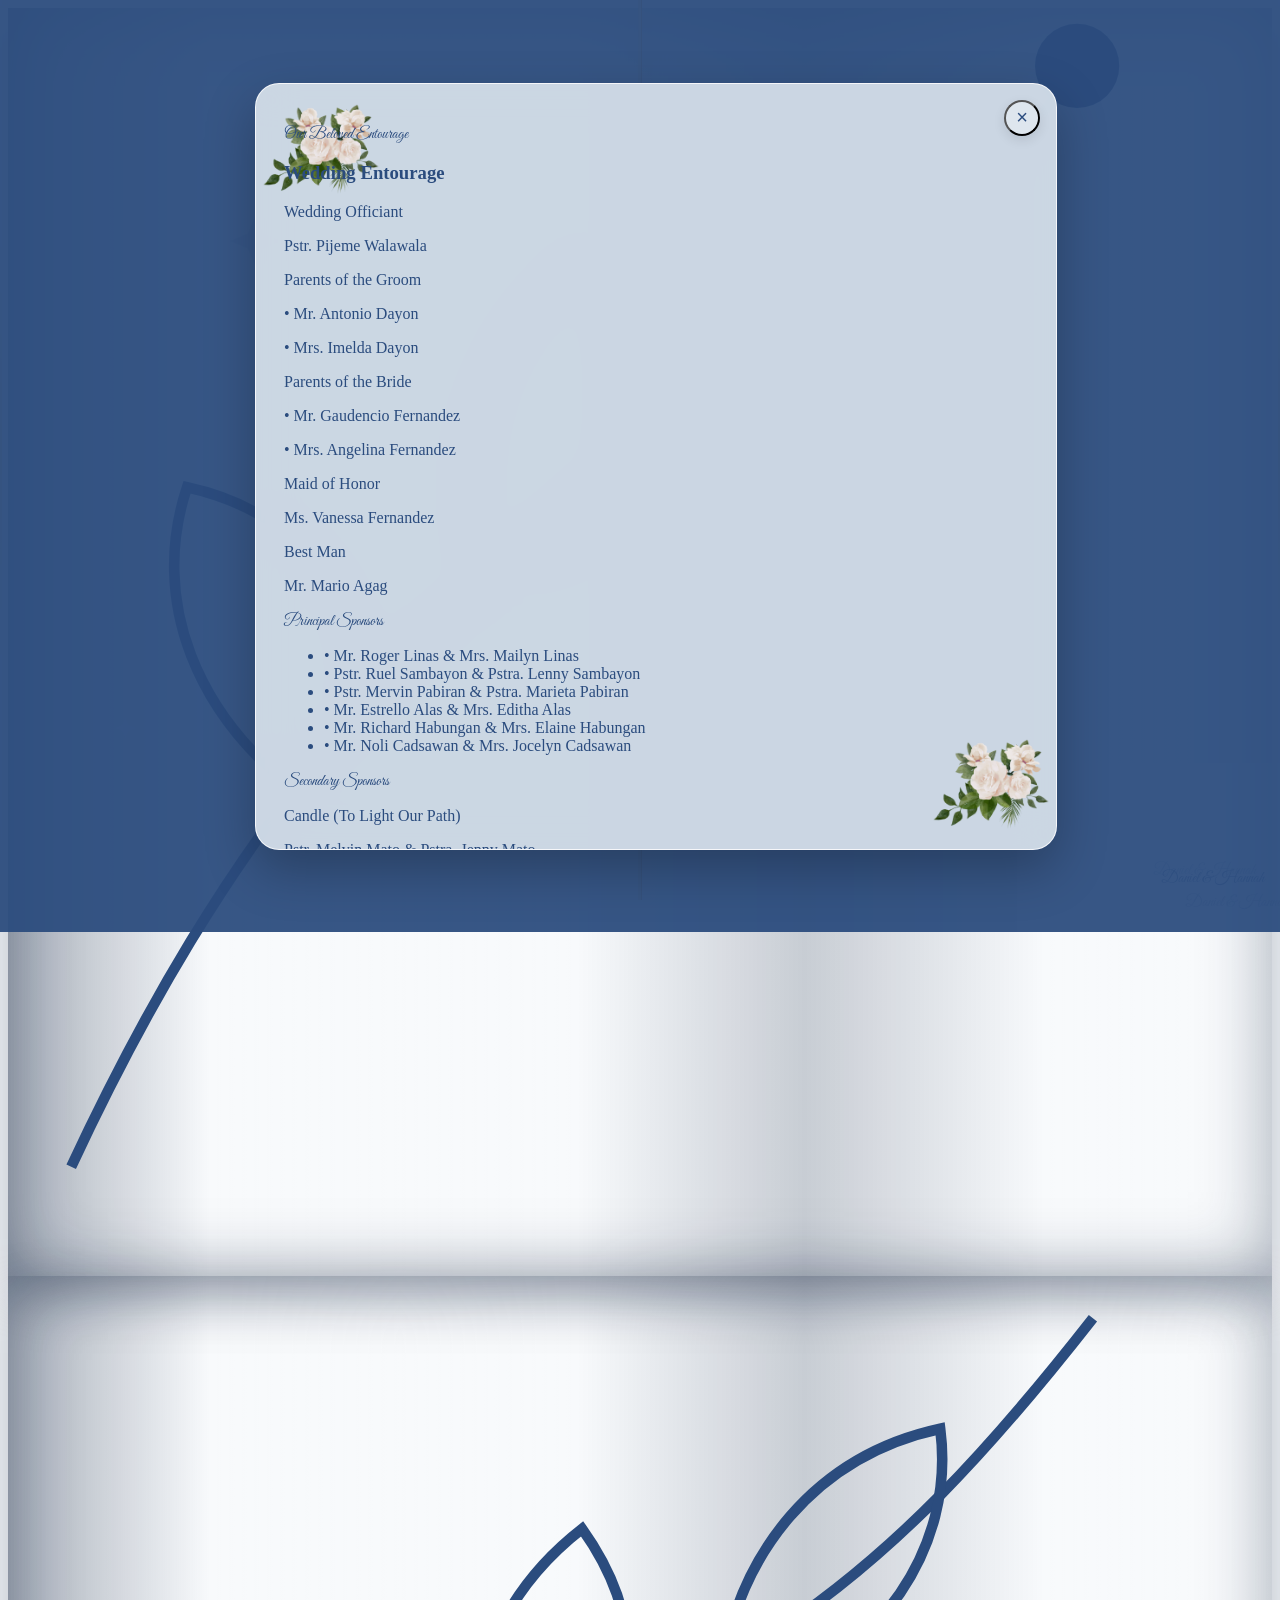
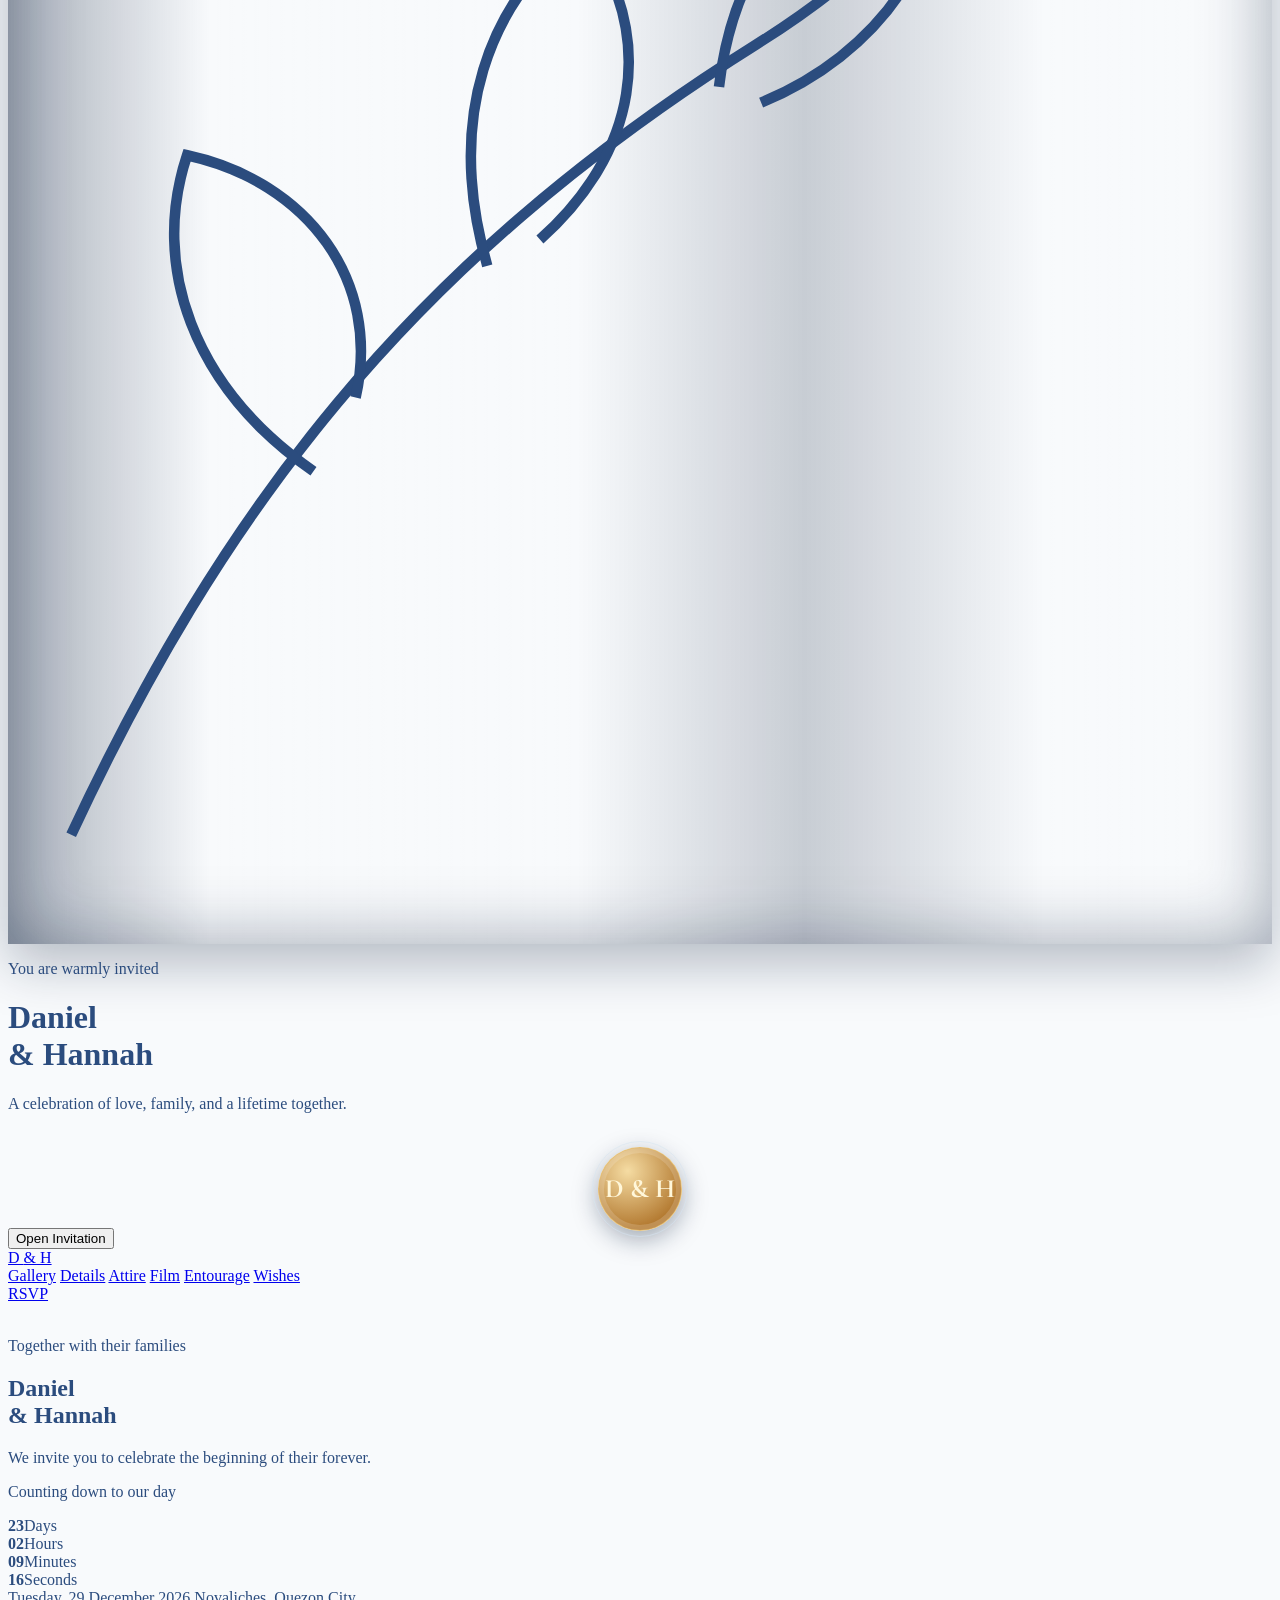
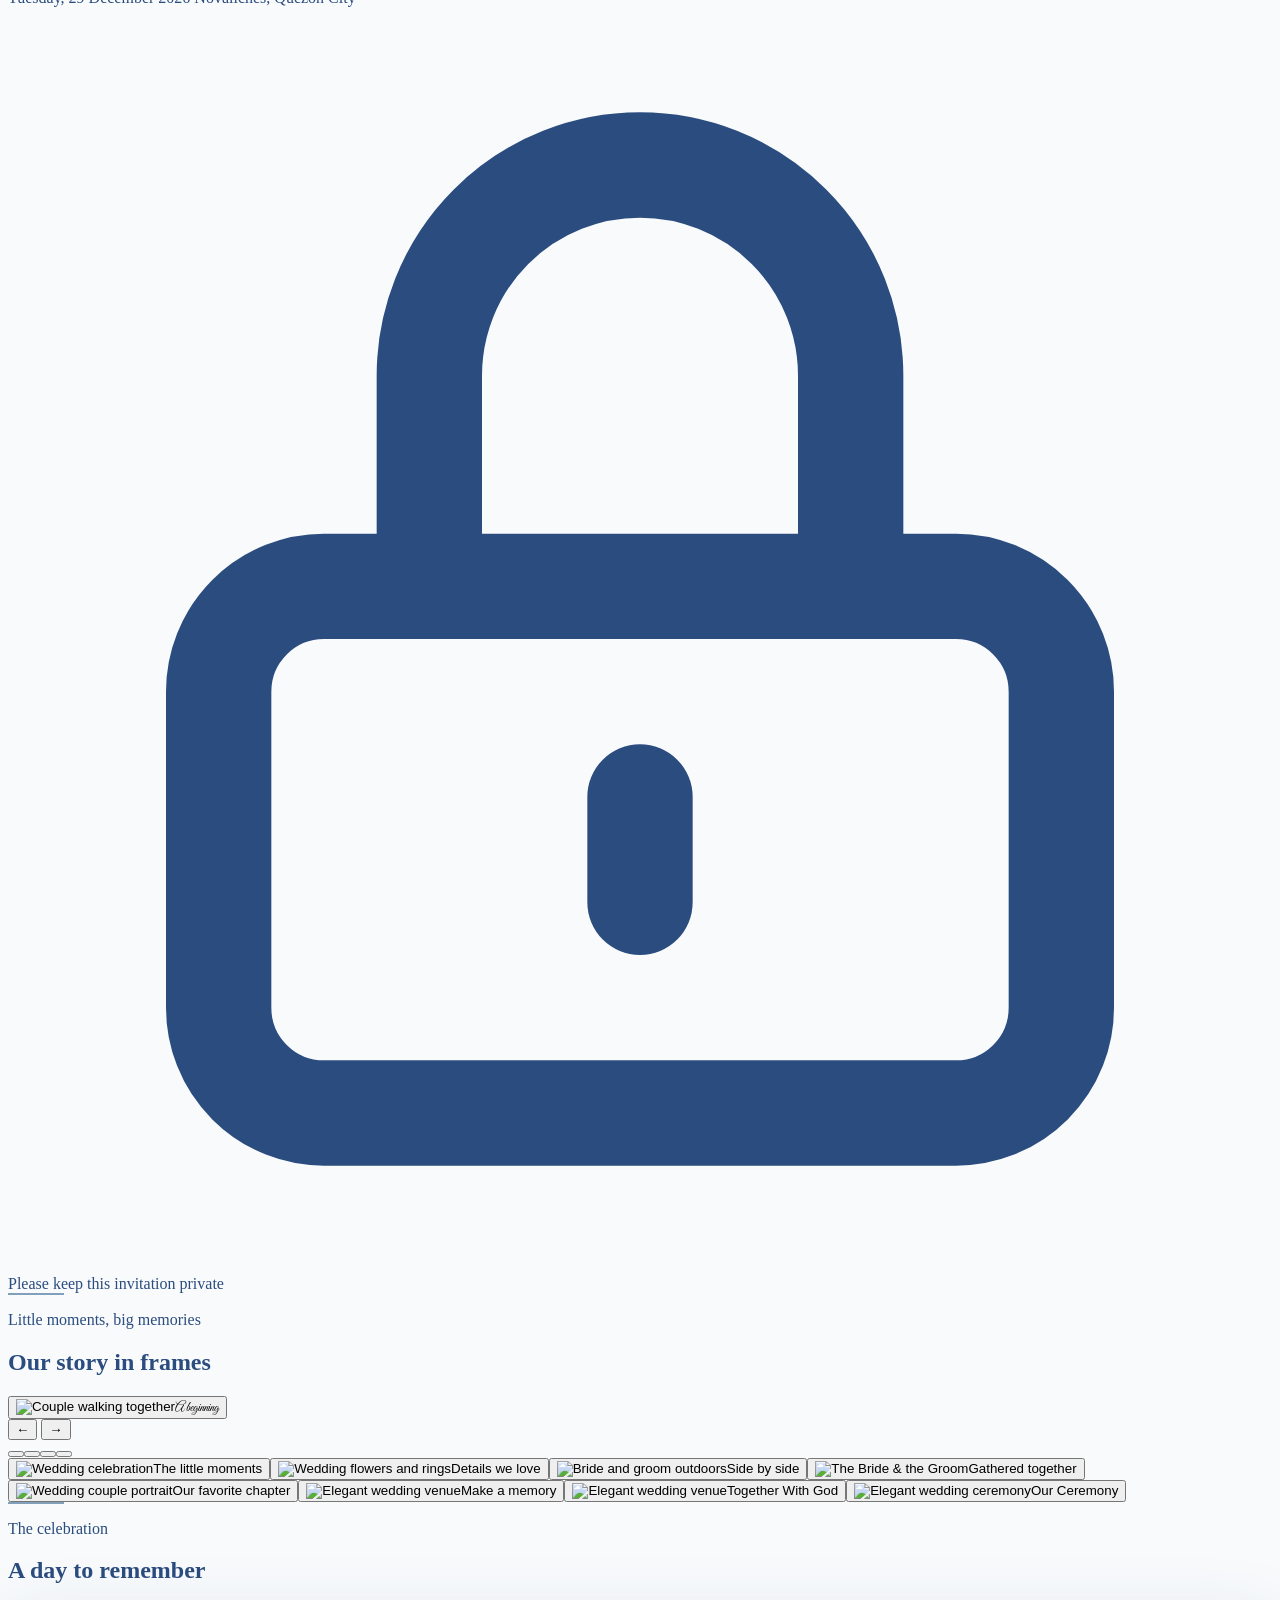
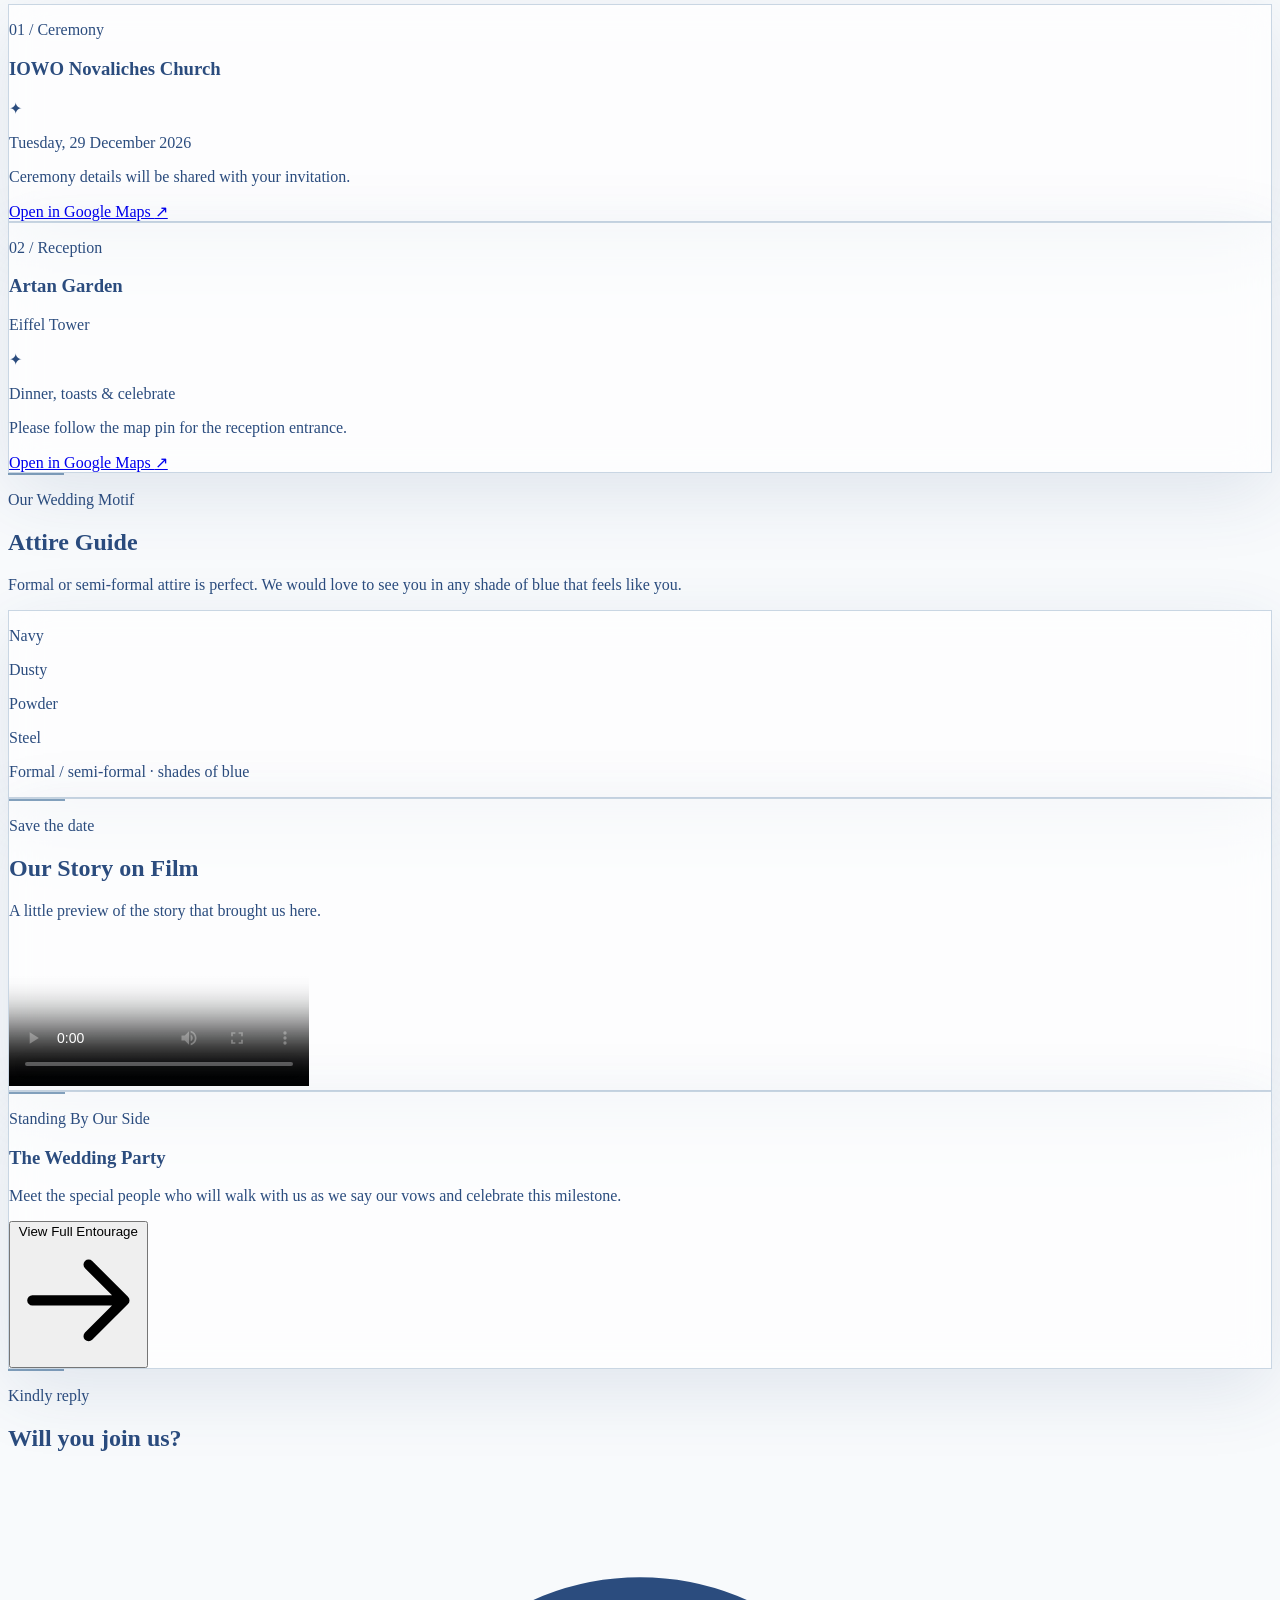
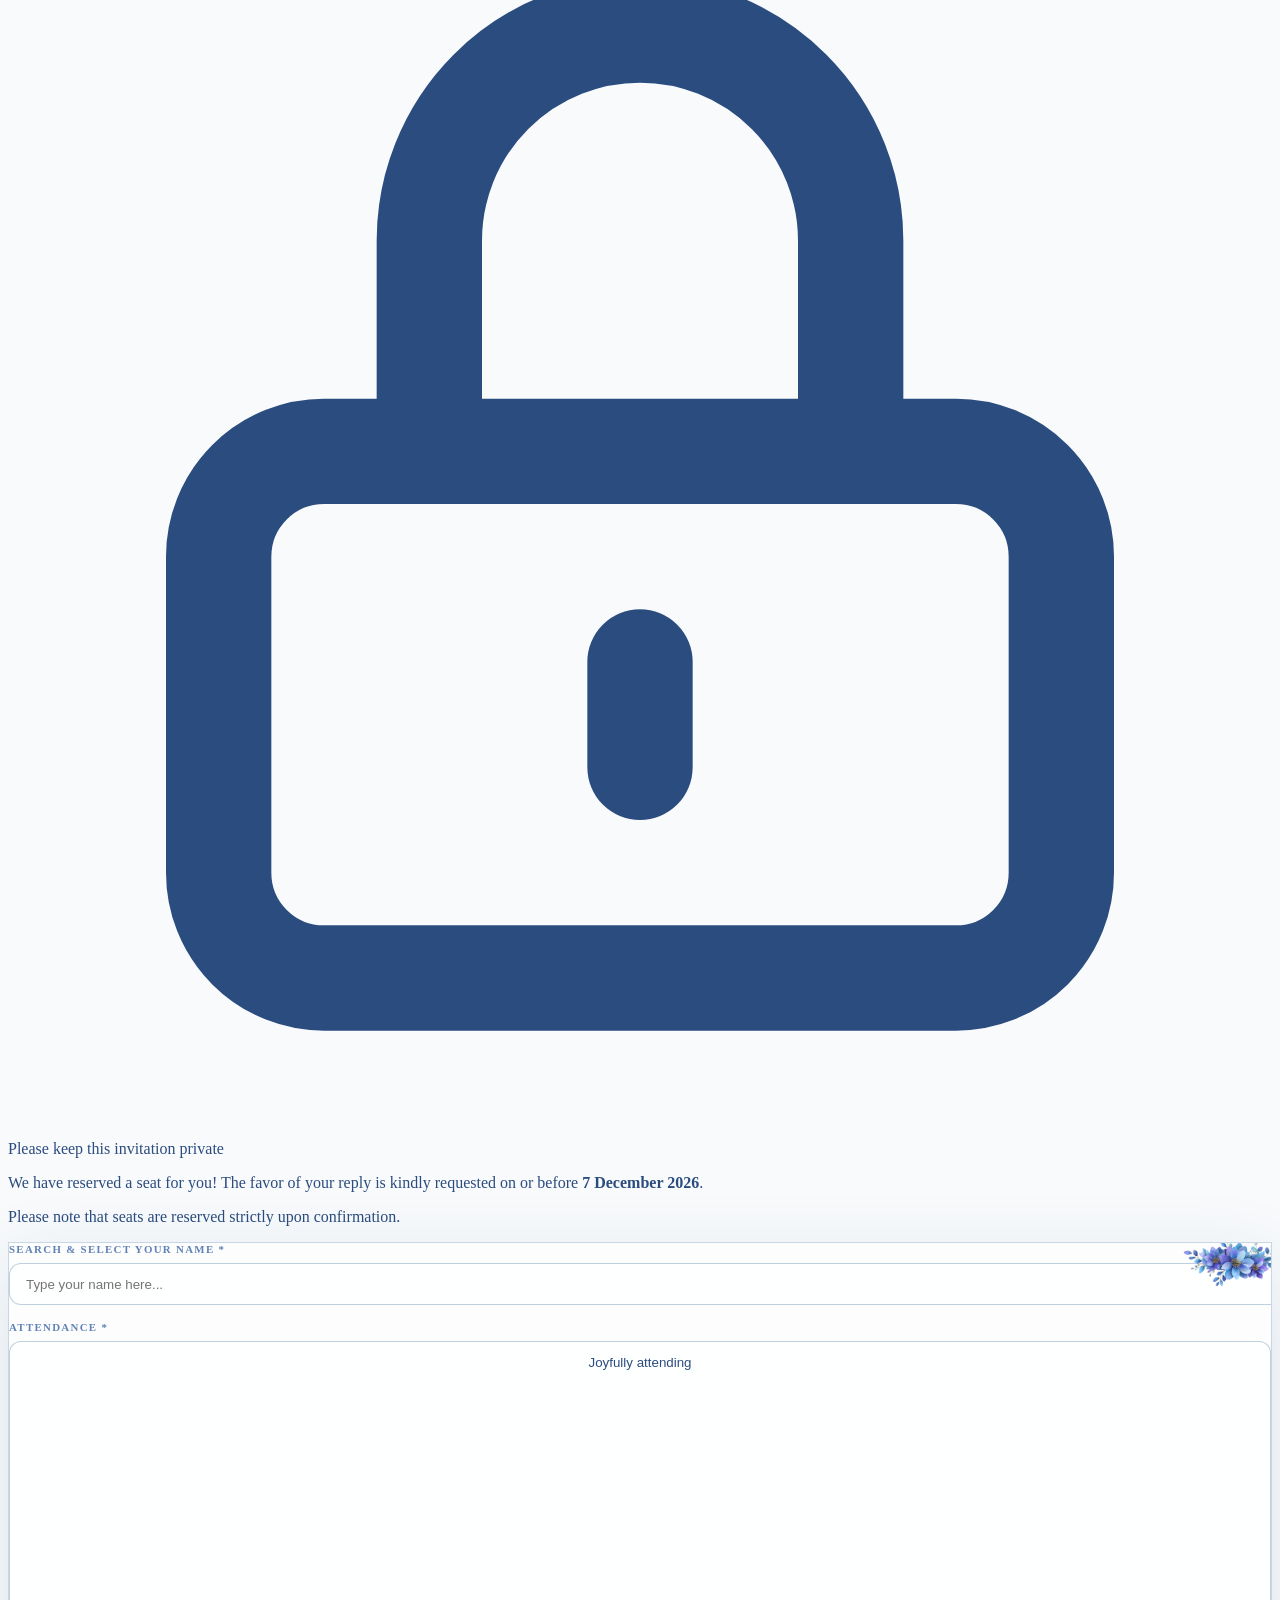
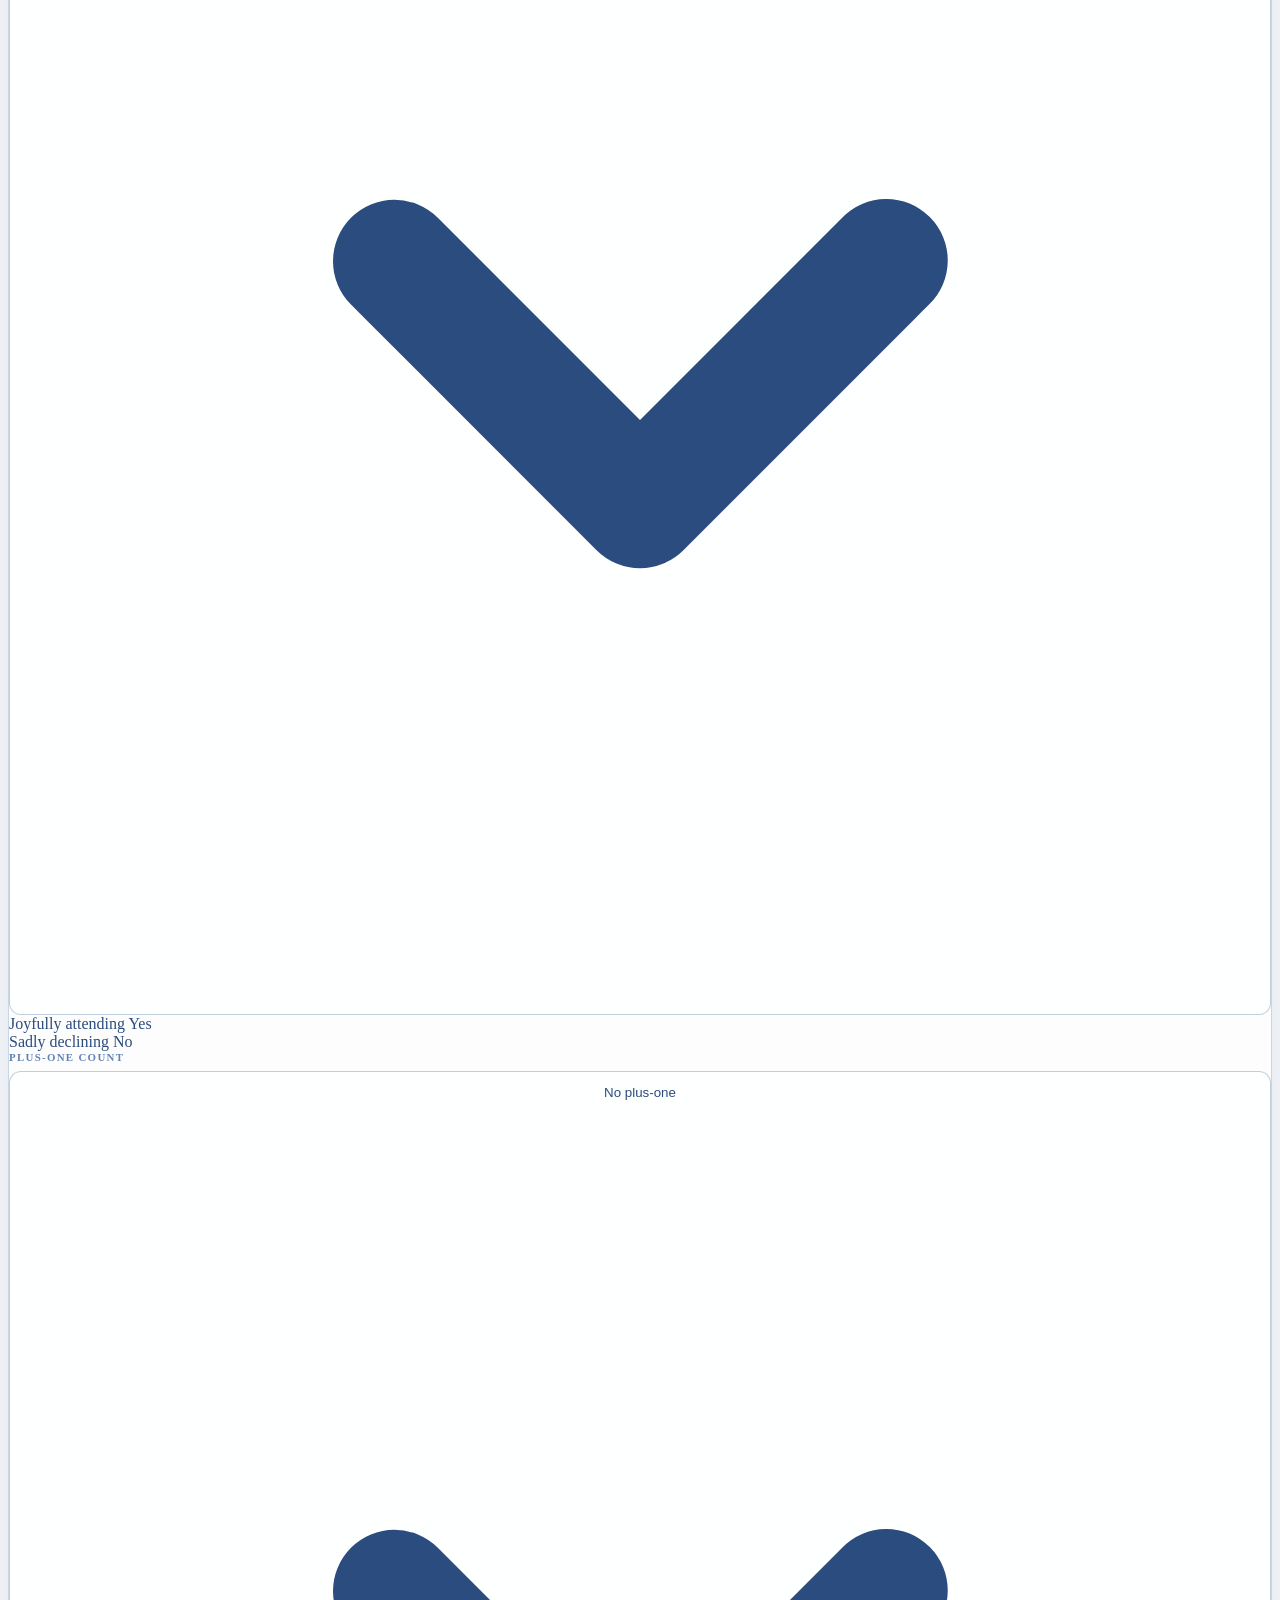
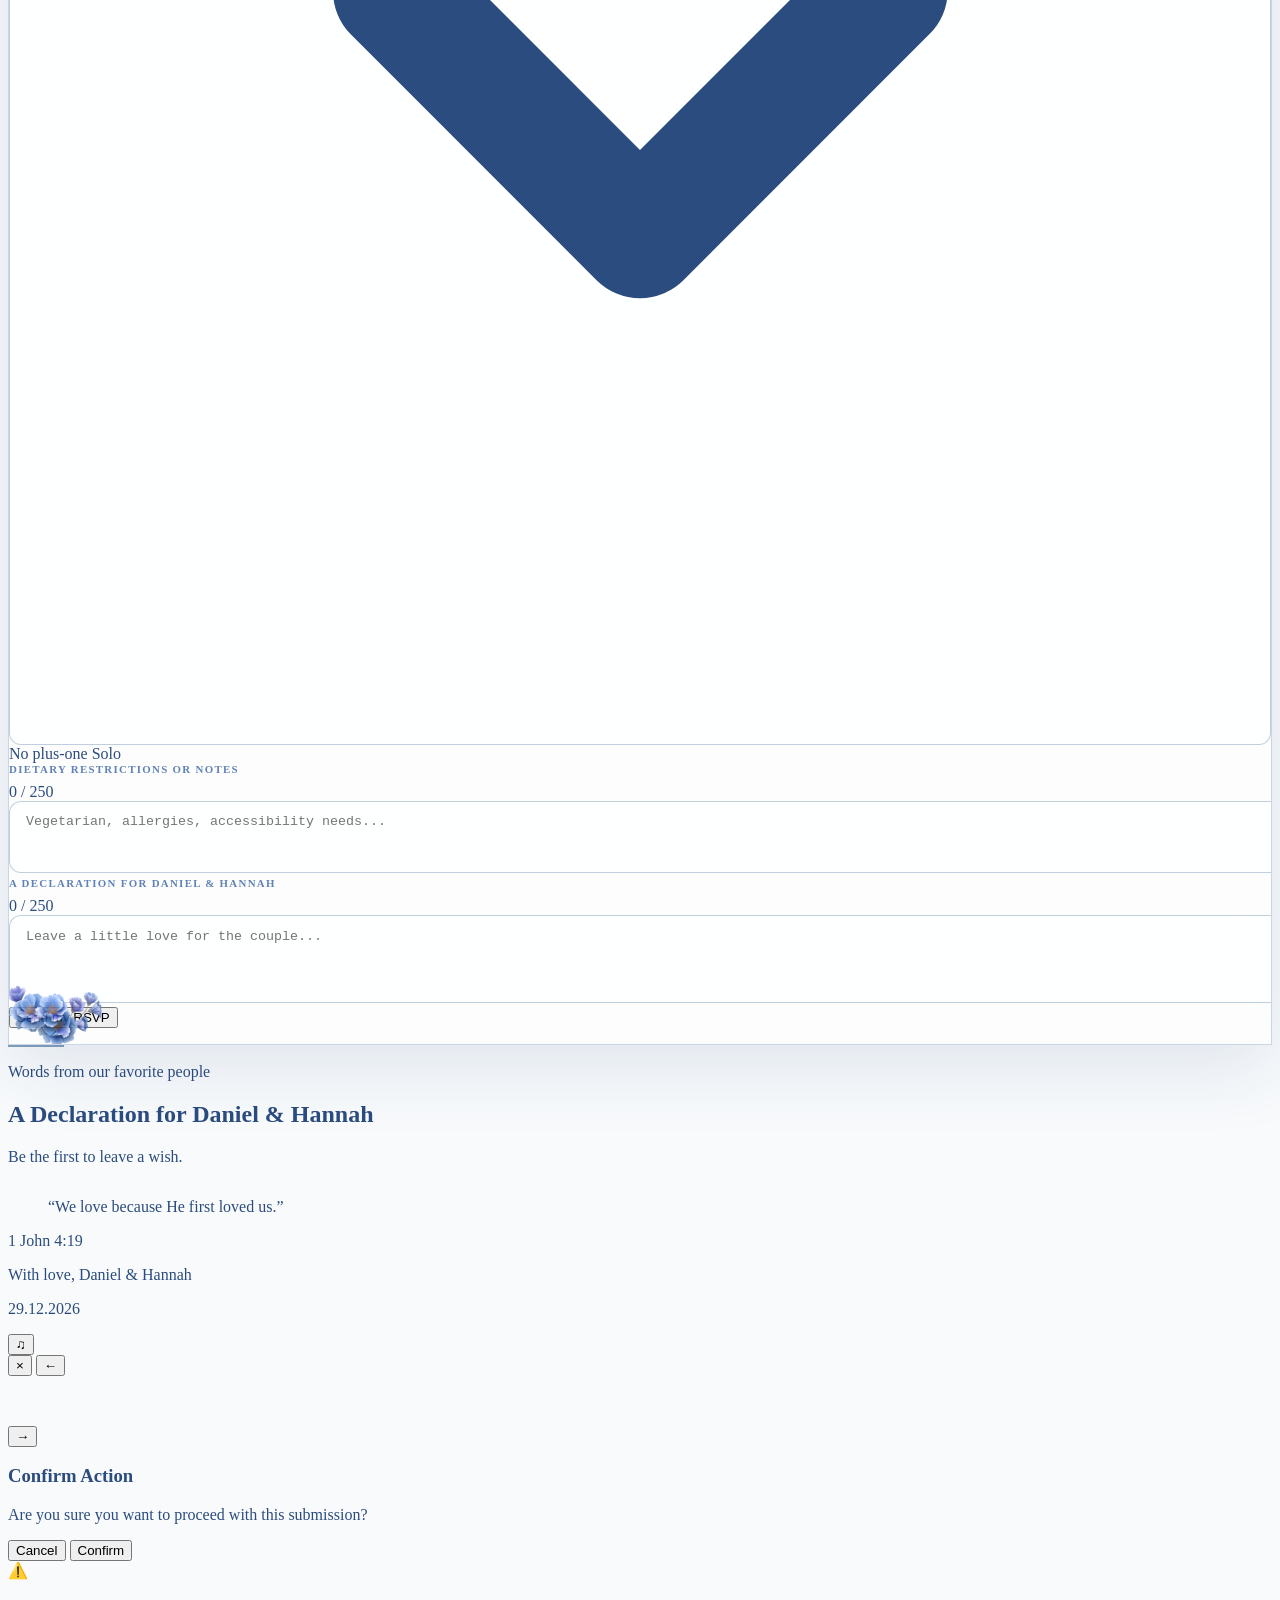
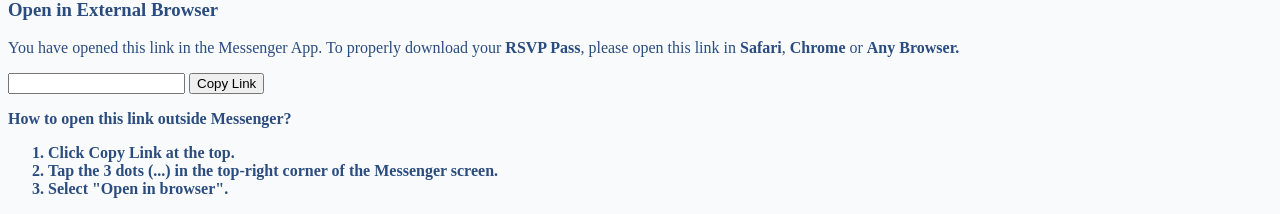
==== index.html @ dd20912d "Correct phrasing and section titles in index.html" ====
<!doctype html>
<html lang="en">
<head>
  <meta charset="UTF-8">
  <meta name="viewport" content="width=device-width, initial-scale=1.0">
  <meta name="theme-color" content="#2B4C7E">
  <meta name="description" content="The wedding invitation of Daniel and Hannah.">
  <title>Daniel &amp; Hannah | Our Wedding</title>
  <link rel="icon" type="image/svg+xml" href="favicon.svg">

  <!-- PASTE DITO ANG OPEN GRAPH META TAGS -->
  <meta property="og:title" content="Wedding Invitation | Dan & Hannah" />
  <meta property="og:description" content="We invite you to celebrate our special day with us! Click to view details and RSVP." />
  <meta property="og:image" content="https://businessanalystalpha-prog.github.io/wedding-invitation-dan-hannah/Design/flower-top-left.PNG" />
  <meta property="og:url" content="https://businessanalystalpha-prog.github.io/wedding-invitation-dan-hannah/" />
  <meta property="og:type" content="website" />

  <!-- Tailwind CSS CDN -->
  <script src="https://cdn.tailwindcss.com"></script>
  <script>
    tailwind.config = {
      theme: {
        extend: {
          colors: {
            navy: '#2B4C7E', dusty: '#82A0BC', powder: '#D6E4F0', steel: '#6082B6', ice: '#F8FAFC'
          },
          fontFamily: { 
            display: ['Cormorant Garamond', 'serif'], 
            sans: ['Manrope', 'sans-serif'],
            script: ['Great Vibes', 'cursive']
          },
          boxShadow: { glass: '0 20px 70px rgba(43, 76, 126, .12)' }
        }
      }
    };
  </script>
  <script src="https://cdnjs.cloudflare.com/ajax/libs/qrcodejs/1.0.0/qrcode.min.js"></script>
  <link rel="preconnect" href="https://fonts.googleapis.com">
  <link rel="preconnect" href="https://fonts.gstatic.com" crossorigin>
  <link href="https://fonts.googleapis.com/css2?family=Alex+Brush&family=Cormorant+Garamond:ital,wght@0,500;0,600;0,700;1,600&family=Great+Vibes&family=Manrope:wght@400;500;600;700&display=swap" rel="stylesheet">
  
  <!-- Supabase & HTML2Canvas SDKs -->
  <script src="https://cdn.jsdelivr.net/npm/@supabase/supabase-js@2"></script>
  <script src="https://cdnjs.cloudflare.com/ajax/libs/html2canvas/1.4.1/html2canvas.min.js"></script>

  <style>
    :root { --navy: #2B4C7E; --dusty: #82A0BC; --powder: #D6E4F0; --steel: #6082B6; --ice: #F8FAFC; }
    html { scroll-behavior: smooth; }
    body { background: var(--ice); color: var(--navy); }
    .ambient { position: absolute; border-radius: 999px; filter: blur(2px); pointer-events: none; opacity: .52; }
    .glass { background: rgba(255,255,255,.63); border: 1px solid rgba(130,160,188,.42); backdrop-filter: blur(18px); -webkit-backdrop-filter: blur(18px); box-shadow: 0 20px 70px rgba(43,76,126,.12); }
    .section-rule { width: 56px; height: 2px; background: var(--dusty); }
    .fade-up { animation: fadeUp .8s ease both; }
    .delay-1 { animation-delay: .12s; } .delay-2 { animation-delay: .24s; } .delay-3 { animation-delay: .36s; }
    .gallery-image { cursor: zoom-in; }
    .floral-sway { transform-origin: bottom center; animation: floralSway 7s ease-in-out infinite; }
    .floral-drift { animation: floralDrift 9s ease-in-out infinite; }
    .floral-glow { animation: floralGlow 5s ease-in-out infinite; }
    .curtain-panel {
      overflow: hidden;
      transition: transform 1.15s cubic-bezier(.76, 0, .24, 1);
      background-image: linear-gradient(90deg, rgba(15,32,61,.34), transparent 16%, rgba(255,255,255,.06) 31%, transparent 45%, rgba(8,25,54,.2) 63%, transparent 82%, rgba(255,255,255,.08));
      box-shadow: inset 0 0 70px rgba(8,25,54,.38), 0 20px 50px rgba(8,25,54,.28);
    }
    .curtain-panel::after {
      content: '';
      position: absolute;
      inset-block: 0;
      width: 2px;
      background: linear-gradient(180deg, transparent 4%, rgba(214,228,240,.8) 25%, rgba(232,196,123,.72) 50%, rgba(214,228,240,.8) 75%, transparent 96%);
      box-shadow: 0 0 16px rgba(232,196,123,.28);
    }
    .curtain-left::after { right: 0; }
    .curtain-right::after { left: 0; }
    .welcome-ribbon {
      position: absolute;
      inset-block: 0;
      left: 50%;
      z-index: 25;
      width: 4px;
      transform: translateX(-50%);
      background: linear-gradient(90deg, rgba(232,196,123,.25), #f3d798 45%, #fff1c4 50%, #c99745 100%);
      box-shadow: 0 0 22px rgba(232,196,123,.45);
      transition: opacity .25s ease, transform .32s ease;
    }
    .welcome-ribbon::before, .welcome-ribbon::after { content: ''; position: absolute; left: 50%; width: 1px; height: 42%; background: rgba(255,255,255,.52); transform: translateX(-50%); }
    .welcome-ribbon::before { top: 0; }
    .welcome-ribbon::after { bottom: 0; }
    #welcome-overlay.is-opening .welcome-ribbon { opacity: 0; transform: translateX(-50%) scaleY(.08); }
    #welcome-overlay.is-opening .curtain-left { transform: translateX(-100%); }
    #welcome-overlay.is-opening .curtain-right { transform: translateX(100%); }
    #welcome-overlay.is-opening .welcome-content { opacity: 0; transform: translateY(-12px) scale(.94); transition: opacity .35s ease, transform .35s ease; }
    @keyframes fadeUp { from { opacity: 0; transform: translateY(16px); } to { opacity: 1; transform: translateY(0); } }
    @keyframes wishesMarquee { from { transform: translateX(0); } to { transform: translateX(-50%); } }
    .wishes-marquee-track { display: flex; width: max-content; animation: wishesMarquee 42s linear infinite; }
    .wishes-marquee-track:hover, .wishes-marquee-track.is-paused { animation-play-state: paused; }
    .wish-card { width: min(80vw, 21rem); min-height: 10rem; }
    @media (prefers-reduced-motion: reduce) { .wishes-marquee-track { animation: none; } }
    @keyframes floralSway { 0%, 100% { transform: rotate(-2deg) translateY(0); } 50% { transform: rotate(2deg) translateY(-7px); } }
    @keyframes floralDrift { 0%, 100% { transform: translate3d(0, 0, 0); } 50% { transform: translate3d(0, -10px, 0); } }
    @keyframes floralGlow { 0%, 100% { opacity: .18; } 50% { opacity: .32; } }
    @keyframes sparkleDrift { 0%, 100% { opacity: .2; transform: translateY(8px) scale(.7); } 50% { opacity: .95; transform: translateY(-14px) scale(1.25); } }
    .welcome-sparkles { position: absolute; inset: 0; z-index: 10; pointer-events: none; overflow: hidden; }
    .welcome-sparkles span { 
    position: absolute; 
    width: 50px; 
    height: 50px; 
    background: var(--powder); 
    clip-path: polygon(50% 0%, 65% 35%, 100% 50%, 65% 65%, 50% 100%, 35% 65%, 0% 50%, 35% 35%);
    box-shadow: 0 0 14px 3px rgba(214,228,240,.8); 
    animation: sparkleDrift 10s ease-in-out infinite; 
    }
    .welcome-sparkles span:nth-child(1) { left: 18%; top: 24%; animation-delay: -.8s; }
    .welcome-sparkles span:nth-child(2) { left: 31%; top: 68%; width: 30px; height: 30px; animation-delay: -2.1s; }
    .welcome-sparkles span:nth-child(3) { right: 19%; top: 31%; width: 30px; height: 30px; animation-delay: -3.2s; }
    .welcome-sparkles span:nth-child(4) { right: 30%; bottom: 22%; animation-delay: -1.4s; }
    .welcome-sparkles span:nth-child(5) { left: 9%; bottom: 18%; width: 20px; height: 20px; animation-delay: -3.8s; }
    .ribbon-seal { position: relative; display: grid; place-items: center; width: 82px; height: 82px; margin: 34px auto -3px; border: 1px solid rgba(232,196,123,.9); border-radius: 50%; background: radial-gradient(circle at 35% 28%, #f5dca3, #b47b32 72%); color: #fff7da; box-shadow: 0 8px 26px rgba(8,25,54,.38), inset 0 0 0 5px rgba(255,255,255,.16); transition: transform .35s ease, opacity .3s ease; }
    .ribbon-seal::before { content: ''; position: absolute; inset: -7px; border: 1px solid rgba(214,228,240,.55); border-radius: 50%; }
    .ribbon-seal-mark { font-family: 'Cormorant Garamond', serif; font-size: 1.65rem; font-weight: 700; }
    #welcome-overlay.is-opening .ribbon-seal { opacity: 0; transform: scale(.25) rotate(-25deg); }
    @media (prefers-reduced-motion: reduce) { *, html { animation: none !important; scroll-behavior: auto !important; transition: none !important; } }
    @keyframes floatFloral {
      0% { transform: translateY(0px) scale(1); }
      50% { transform: translateY(-12px) scale(1.03); }
      100% { transform: translateY(0px) scale(1); }
    }
    .animate-floral { animation: floatFloral 4s ease-in-out infinite; }
    .field-label { display: block; margin-bottom: .5rem; font-size: .68rem; font-weight: 700; text-transform: uppercase; letter-spacing: .12em; color: #6082B6; }
    .field { width: 100%; border-radius: .75rem; border: 1px solid rgba(130,160,188,.5); background: rgba(255,255,255,.65); padding: .8rem 1rem; color: #2B4C7E; outline: none; transition: border-color .2s, box-shadow .2s; }
    .field:focus { border-color: #6082B6; box-shadow: 0 0 0 3px rgba(96,130,182,.16); }
    .font-script { font-family: 'Great Vibes', cursive; }

    /* Mobile Responsive Modal Backdrop */
    .modal-overlay {
      position: fixed;
      inset: 0;
      width: 100vw;
      height: 100vh;
      background-color: rgba(43, 76, 126, 0.94);
      display: flex;
      justify-content: center;
      align-items: center;
      z-index: 1000;
      overflow: hidden;
      padding: 1rem;
    }

    .modal-container {
      position: relative;
      width: 100%;
      max-width: 50rem;
      max-height: 85vh;
      background: rgba(216, 226, 236, 0.92);
      backdrop-filter: blur(20px);
      -webkit-backdrop-filter: blur(20px);
      border-radius: 1.5rem;
      border: 1px solid rgba(255, 255, 255, 0.8);
      box-shadow: 0 20px 50px rgba(0, 0, 0, 0.25);
      overflow: hidden;
      display: flex;
      flex-direction: column;
    }

    /* Watermark on Blue Backdrop */
    .bg-watermark-backdrop {
      position: absolute;
      bottom: 20px;
      right: 24px;
      opacity: 0.25;
      pointer-events: none;
      user-select: none;
      z-index: 5;
    }

    /* Watermark Directly on Image */
    .img-watermark-overlay {
      position: absolute;
      bottom: 12px;
      right: 16px;
      opacity: 0.65;
      pointer-events: none;
      user-select: none;
      z-index: 20;
    }

    /* Animated Floating Floral Corner Accents */
    .floral-corner {
      position: absolute;
      pointer-events: none;
      z-index: 1;
      width: 130px;
      height: auto;
      object-fit: contain;
    }

    .floral-top-left {
      top: 0px;
      left: 0px;
      animation: floatCornerTL 2s ease-in-out infinite alternate;
    }

    .floral-bottom-right {
      bottom: 0px;
      right: 0px;
      animation: floatCornerBR 2s ease-in-out infinite alternate;
    }

    @keyframes floatCornerTL {
      0% { transform: translateY(0px) rotate(0deg) scale(1); }
      100% { transform: translateY(-6px) rotate(3deg) scale(1.03); }
    }

    @keyframes floatCornerBR {
      0% { transform: translateY(0px) scale(1); }
      100% { transform: translateY(-8px) rotate(-3deg) scale(1.03); }
    }

    /* RSVP Specific Floral Accents */
    .rsvp-container {
      position: relative;
      overflow: hidden;
    }

    .rsvp-floral-corner {
      position: absolute;
      pointer-events: none;
      z-index: 10;
      width: 100px;
      height: auto;
      object-fit: contain;
      opacity: 0.85;
    }

    .rsvp-floral-top-left {
      top: -10px;
      right: -10px;
      animation: floatRsvpTL 2s ease-in-out infinite alternate;
    }

    .rsvp-floral-bottom-right {
      bottom: -5px;
      left: -5px;
      animation: floatRsvpBR 2s ease-in-out infinite alternate;
    }

    @keyframes floatRsvpTL {
      0% { transform: translate(0, 0) rotate(0deg); }
      100% { transform: translate(-4px, -4px) rotate(-4deg); }
    }

    @keyframes floatRsvpBR {
      0% { transform: translate(0, 0) scale(1); }
      100% { transform: translate(4px, 4px) scale(1.05) rotate(3deg); }
    }

    /* Close Button */
    .modal-close-btn {
      position: absolute;
      top: 1rem;
      right: 1rem;
      z-index: 30;
      display: flex;
      align-items: center;
      justify-content: center;
      width: 2.25rem;
      height: 2.25rem;
      border-radius: 9999px;
      background-color: rgba(225, 233, 240, 0.9);
      color: #2B4C7E;
      font-size: 1.25rem;
      box-shadow: 0 4px 12px rgba(0,0,0,0.1);
      transition: all 0.2s ease;
    }
    .modal-close-btn:hover {
      background-color: #2B4C7E;
      color: #ffffff;
    }

    /* Scrollable Body Content Area */
    .modal-body-scroll {
      position: relative;
      z-index: 2;
      flex: 1;
      overflow-y: auto;
      padding: 2.5rem 1.75rem 2rem 1.75rem;
      scrollbar-width: thin;
      scrollbar-color: #82A0BC rgba(255, 255, 255, 0.25);
    }
    .modal-body-scroll::-webkit-scrollbar {
      width: 6px;
    }
    .modal-body-scroll::-webkit-scrollbar-track {
      background: rgba(255, 255, 255, 0.25);
      border-radius: 10px;
      margin: 8px 0;
    }
    .modal-body-scroll::-webkit-scrollbar-thumb {
      background: #82A0BC;
      border-radius: 10px;
    }
    .modal-body-scroll::-webkit-scrollbar-thumb:hover {
      background: #6082B6;
    }

    @media (max-width: 640px) {
      .modal-overlay { padding: 0.5rem; }
      .lightbox-nav-btn { width: 2.25rem !important; height: 2.25rem !important; font-size: 0.875rem !important; }
      .bg-watermark-backdrop { bottom: 12px; right: 12px; opacity: 0.20; }
      .img-watermark-overlay { bottom: 8px; right: 12px; opacity: 0.55; }
      .floral-corner { width: 85px; }
      .rsvp-floral-corner { width: 70px; }
      .modal-body-scroll { padding: 2rem 1rem 1.5rem 1rem; }
    }
  </style>
</head>
<body class="font-sans antialiased overflow-x-hidden">

  <!-- Welcome Overlay -->
  <div id="welcome-overlay" class="fixed inset-0 z-[70] flex items-center justify-center overflow-hidden bg-transparent text-center text-white">
    <div id="curtain-left" class="curtain-panel curtain-left pointer-events-none absolute inset-y-0 left-0 z-20 w-[50.5%] sm:w-1/2 origin-left bg-navy shadow-2xl shadow-navy/30" aria-hidden="true">
      <svg class="floral-sway absolute -left-14 -top-8 h-64 w-64 text-powder/30 sm:h-80 sm:w-80" viewBox="0 0 240 240" fill="none">
        <path d="M12 220C40 160 75 112 142 70C168 54 188 31 206 8" stroke="currentColor" stroke-width="2"/>
        <path d="M58 151C35 135 27 112 34 91C57 96 71 115 66 137M91 112C83 84 91 62 109 48C124 69 119 91 101 107M135 78C138 52 154 34 177 29C180 52 165 72 143 81" stroke="currentColor" stroke-width="2"/>
        <circle class="floral-glow" cx="203" cy="11" r="8" fill="currentColor"/>
      </svg>
    </div>
    <div id="curtain-right" class="curtain-panel curtain-right pointer-events-none absolute inset-y-0 right-0 z-20 w-[50.5%] sm:w-1/2 origin-right bg-navy shadow-2xl shadow-navy/30" aria-hidden="true">
      <svg class="floral-drift absolute -bottom-16 -right-16 h-72 w-72 rotate-180 text-dusty/35 sm:h-96 sm:w-96" viewBox="0 0 240 240" fill="none">
        <path d="M12 220C40 160 75 112 142 70C168 54 188 31 206 8" stroke="currentColor" stroke-width="2"/>
        <path d="M58 151C35 135 27 112 34 91C57 96 71 115 66 137M91 112C83 84 91 62 109 48C124 69 119 91 101 107M135 78C138 52 154 34 177 29C180 52 165 72 143 81" stroke="currentColor" stroke-width="2"/>
      </svg>
    </div>
    <div class="welcome-sparkles" aria-hidden="true"><span></span><span></span><span></span><span></span><span></span></div>
    <div class="welcome-ribbon" aria-hidden="true"></div>
    <div id="welcome-content" class="welcome-content relative z-30 max-w-md transition duration-500">
  
      <!-- Subtitle -->
      <p class="text-xs font-bold uppercase tracking-[.3em] text-powder drop-shadow-[0_2px_4px_rgba(0,0,0,0.6)]">
        You are warmly invited
      </p>
      
      <!-- Main Names -->
      <h1 class="mt-5 font-display text-7xl font-semibold leading-[.8] sm:text-8xl drop-shadow-[0_4px_12px_rgba(0,0,0,0.7)]">
        Daniel<br>
        <span class="text-powder drop-shadow-[0_2px_8px_rgba(0,0,0,0.5)]">&amp;</span> Hannah
      </h1>
      
      <!-- Description Paragraph -->
      <p class="mt-8 text-sm leading-7 text-white/90 drop-shadow-[0_2px_6px_rgba(0,0,0,0.7)]">
        A celebration of love, family, and a lifetime together.
      </p>
      
      <!-- Ribbon Seal -->
      <div class="ribbon-seal shadow-[0_10px_30px_rgba(0,0,0,0.45)]" aria-hidden="true">
        <span class="ribbon-seal-mark drop-shadow-[0_2px_4px_rgba(0,0,0,0.4)]">D <span class="text-white/75">&amp;</span> H</span>
      </div>
      
      <!-- Open Invitation Button -->
      <button id="open-invitation" type="button" class="relative z-10 mt-[-18px] rounded-full bg-white px-7 py-4 text-xs font-bold uppercase tracking-[.2em] text-navy shadow-[0_10px_25px_rgba(0,0,0,0.35)] transition-all duration-300 hover:bg-powder hover:shadow-[0_15px_30px_rgba(0,0,0,0.45)] hover:-translate-y-0.5 active:translate-y-0">
        Open Invitation
      </button>

    </div>
  </div>

  <div id="site-content" class="hidden">
    <div class="fixed inset-0 -z-10 overflow-hidden" aria-hidden="true">
      <div class="ambient -left-28 top-24 h-72 w-72 bg-powder"></div>
      <div class="ambient right-[-8rem] top-[38rem] h-96 w-96 bg-blue-100"></div>
      <div class="ambient bottom-[-8rem] left-1/3 h-80 w-80 bg-sky-100"></div>
    </div>

    <!-- Header Navigation -->
    <header class="fixed inset-x-0 top-0 z-40 border-b border-white/50 bg-ice/80 backdrop-blur-xl">
      <nav class="mx-auto flex max-w-6xl items-center justify-between px-5 py-3 sm:px-8" aria-label="Main navigation">
        <a href="#home" class="font-display text-2xl font-semibold tracking-wide text-navy">D <span class="text-dusty">&amp;</span> H</a>
        <div class="hidden items-center gap-7 text-xs font-bold uppercase tracking-[.18em] text-steel md:flex">
          <a class="transition hover:text-navy" href="#gallery">Gallery</a>
          <a class="transition hover:text-navy" href="#details">Details</a>
          <a class="transition hover:text-navy" href="#attire">Attire</a>
          <a class="transition hover:text-navy" href="#save-the-date">Film</a>
          <a class="transition hover:text-navy" href="#wedding-party">Entourage</a>
          <a class="transition hover:text-navy" href="#guestbook">Wishes</a>
        </div>
        <a href="#rsvp" class="rounded-full bg-navy px-4 py-2 text-xs font-bold uppercase tracking-wider text-white shadow-lg shadow-navy/20 transition hover:bg-steel">RSVP</a>
      </nav>
    </header>

    <main id="home">
      <!-- Hero Section -->
      <section class="relative mx-auto max-w-6xl px-5 pt-28 pb-12 sm:px-8 sm:pt-32 sm:pb-20">
        <div class="relative overflow-hidden rounded-[2rem] bg-navy text-white shadow-xl">
          <div class="absolute inset-0 z-0" aria-hidden="true">
            <img src="https://images.unsplash.com/photo-1519741497674-611481863552?auto=format&fit=crop&w=1800&q=85" alt="" class="h-full w-full object-cover object-center">
            <div class="absolute inset-0 bg-gradient-to-t from-navy/95 via-navy/60 to-navy/30 lg:bg-gradient-to-r lg:from-navy/95 lg:via-navy/70 lg:to-transparent"></div>
          </div>

          <div class="relative z-10 max-w-2xl px-6 py-10 sm:px-12 sm:py-16">
            <p class="fade-up mb-4 text-xs font-bold uppercase tracking-[.28em] text-powder">Together with their families</p>
            <h1 class="fade-up delay-1 font-display text-5xl font-semibold leading-[.9] sm:text-7xl lg:text-8xl">Daniel<br><span class="text-powder">&amp;</span> Hannah</h1>
            <p class="fade-up delay-2 mt-6 max-w-md text-sm leading-6 text-white/85 sm:text-base">We invite you to celebrate the beginning of their forever.</p>
            
            <div class="mt-8 max-w-2xl text-left" aria-label="Wedding countdown">
              <p class="mb-3 text-xs font-bold uppercase tracking-[.24em] text-powder">Counting down to our day</p>
              <div id="countdown" class="grid max-w-xl grid-cols-4 gap-2 sm:gap-4" aria-live="polite">
                <div class="rounded-2xl border border-white/20 bg-white/10 px-2 py-3 text-center backdrop-blur-md sm:py-4"><strong id="days" class="font-display text-2xl sm:text-5xl">--</strong><span class="mt-1 block text-[9px] font-bold uppercase tracking-widest text-powder">Days</span></div>
                <div class="rounded-2xl border border-white/20 bg-white/10 px-2 py-3 text-center backdrop-blur-md sm:py-4"><strong id="hours" class="font-display text-2xl sm:text-5xl">--</strong><span class="mt-1 block text-[9px] font-bold uppercase tracking-widest text-powder">Hours</span></div>
                <div class="rounded-2xl border border-white/20 bg-white/10 px-2 py-3 text-center backdrop-blur-md sm:py-4"><strong id="minutes" class="font-display text-2xl sm:text-5xl">--</strong><span class="mt-1 block text-[9px] font-bold uppercase tracking-widest text-powder">Minutes</span></div>
                <div class="rounded-2xl border border-white/20 bg-white/10 px-2 py-3 text-center backdrop-blur-md sm:py-4"><strong id="seconds" class="font-display text-2xl sm:text-5xl">--</strong><span class="mt-1 block text-[9px] font-bold uppercase tracking-widest text-powder">Seconds</span></div>
              </div>
            </div>

            <div class="fade-up delay-3 mt-8 flex flex-wrap items-center gap-2.5 text-[11px] sm:text-xs font-bold uppercase tracking-widest">
              <span class="rounded-full bg-white/15 px-4 py-2 border border-white/25 backdrop-blur-md text-white">Tuesday, 29 December 2026</span>
              <span class="rounded-full border border-white/25 bg-white/10 px-4 py-2 backdrop-blur-md text-white">Novaliches, Quezon City</span>
            </div>

            <div class="mt-4 flex items-center gap-2 rounded-full border border-amber-300/80 bg-amber-500/20 px-4 py-1.5 w-fit backdrop-blur-md shadow-sm">
              <svg class="h-3.5 w-3.5 text-amber-300 shrink-0" fill="none" stroke="currentColor" viewBox="0 0 24 24">
                <path stroke-linecap="round" stroke-linejoin="round" stroke-width="2" d="M12 15v2m-6 4h12a2 2 0 002-2v-6a2 2 0 00-2-2H6a2 2 0 00-2 2v6a2 2 0 002 2zm10-10V7a4 4 0 00-8 0v4h8z"/>
              </svg>
              <span class="text-[10px] font-bold uppercase tracking-[0.2em] text-amber-200">Please keep this invitation private</span>
            </div>
          </div>
        </div>
      </section>

      <!-- Gallery -->
      <section id="gallery" class="mx-auto max-w-6xl scroll-mt-20 px-5 py-16 sm:px-8">
        <div class="mb-10"><div class="section-rule mb-5"></div><p class="text-xs font-bold uppercase tracking-[.24em] text-steel">Little moments, big memories</p><h2 class="mt-2 font-display text-5xl font-semibold">Our story in frames</h2></div>
        <div class="relative overflow-hidden rounded-3xl bg-navy shadow-glass">
          <div id="carousel-track" class="relative aspect-[4/5] sm:aspect-[16/8]"></div>
          <button id="carousel-prev" type="button" class="absolute left-4 top-1/2 flex h-11 w-11 -translate-y-1/2 items-center justify-center rounded-full bg-white/85 text-xl text-navy shadow-lg" aria-label="Previous featured photo">&#8592;</button>
          <button id="carousel-next" type="button" class="absolute right-4 top-1/2 flex h-11 w-11 -translate-y-1/2 items-center justify-center rounded-full bg-white/85 text-xl text-navy shadow-lg" aria-label="Next featured photo">&#8594;</button>
          <div id="carousel-dots" class="absolute bottom-5 left-1/2 flex -translate-x-1/2 gap-2"></div>
        </div>
        <div id="gallery-grid" class="mt-5 grid grid-cols-2 gap-3 sm:grid-cols-4"></div>
      </section>

      <!-- Details -->
      <section id="details" class="mx-auto max-w-6xl scroll-mt-20 px-5 py-16 sm:px-8">
        <div class="mb-10"><div class="section-rule mb-5"></div><p class="text-xs font-bold uppercase tracking-[.24em] text-steel">The celebration</p><h2 class="mt-2 font-display text-5xl font-semibold">A day to remember</h2></div>
        <div class="grid gap-5 md:grid-cols-2">
          <article class="glass rounded-3xl p-7 sm:p-9"><div class="flex items-start justify-between"><div><p class="text-xs font-bold uppercase tracking-widest text-steel">01 / Ceremony</p><h3 class="mt-5 font-display text-4xl font-semibold">IOWO Novaliches Church</h3></div><span class="text-3xl text-dusty" aria-hidden="true">&#10022;</span></div><p class="mt-6 text-sm font-semibold text-navy">Tuesday, 29 December 2026</p><p class="mt-3 text-sm leading-6 text-slate-600">Ceremony details will be shared with your invitation.</p><a class="mt-7 inline-flex items-center gap-2 rounded-full bg-navy px-5 py-3 text-xs font-bold uppercase tracking-widest text-white hover:bg-steel" href="https://maps.app.goo.gl/1Ft6YPTEAuf413cSA" target="_blank" rel="noopener noreferrer">Open in Google Maps <span aria-hidden="true">&#8599;</span></a></article>
          <article class="glass rounded-3xl p-7 sm:p-9"><div class="flex items-start justify-between"><div><p class="text-xs font-bold uppercase tracking-widest text-steel">02 / Reception</p><h3 class="mt-5 font-display text-4xl font-semibold">Artan Garden</h3><p class="mt-1 text-sm text-steel">Eiffel Tower</p></div><span class="text-3xl text-dusty" aria-hidden="true">&#10022;</span></div><p class="mt-6 text-sm font-semibold text-navy">Dinner, toasts &amp; celebrate</p><p class="mt-3 text-sm leading-6 text-slate-600">Please follow the map pin for the reception entrance.</p><a class="mt-7 inline-flex items-center gap-2 rounded-full bg-navy px-5 py-3 text-xs font-bold uppercase tracking-widest text-white hover:bg-steel" href="https://maps.app.goo.gl/uCjqmfek6kR3zmUN8" target="_blank" rel="noopener noreferrer">Open in Google Maps <span aria-hidden="true">&#8599;</span></a></article>
        </div>
      </section>

      <!-- Attire -->
      <section id="attire" class="scroll-mt-20 bg-powder/35 px-5 py-20 sm:px-8">
        <div class="mx-auto max-w-6xl">
          <div class="grid items-center gap-10 lg:grid-cols-[.8fr_1.2fr]">
            <div><div class="section-rule mb-5"></div><p class="text-xs font-bold uppercase tracking-[.24em] text-steel">Our Wedding Motif</p><h2 class="mt-2 font-display text-5xl font-semibold">Attire Guide</h2><p class="mt-5 max-w-md text-sm leading-7 text-slate-600">Formal or semi-formal attire is perfect. We would love to see you in any shade of blue that feels like you.</p></div>
            <div class="glass rounded-3xl p-7 sm:p-10">
              <div class="grid grid-cols-4 gap-3 sm:gap-6">
                <div><div class="aspect-square rounded-full bg-navy ring-4 ring-white/70"></div><p class="mt-3 text-center text-[10px] font-bold uppercase tracking-wider text-navy">Navy</p></div>
                <div><div class="aspect-square rounded-full bg-dusty ring-4 ring-white/70"></div><p class="mt-3 text-center text-[10px] font-bold uppercase tracking-wider text-navy">Dusty</p></div>
                <div><div class="aspect-square rounded-full bg-powder ring-4 ring-white/70"></div><p class="mt-3 text-center text-[10px] font-bold uppercase tracking-wider text-navy">Powder</p></div>
                <div><div class="aspect-square rounded-full bg-steel ring-4 ring-white/70"></div><p class="mt-3 text-center text-[10px] font-bold uppercase tracking-wider text-navy">Steel</p></div>
              </div>
              <p class="mt-8 border-t border-dusty/30 pt-6 text-center text-xs font-semibold uppercase tracking-widest text-steel">Formal / semi-formal &middot; shades of blue</p>
            </div>
          </div>
        </div>
      </section>

      <!-- Save The Date Film -->
      <section id="save-the-date" class="mx-auto max-w-5xl scroll-mt-20 px-5 py-20 sm:px-8">
        <div class="glass rounded-3xl p-5 sm:p-8">
          <div><div class="section-rule mb-5"></div><p class="text-xs font-bold uppercase tracking-[.24em] text-steel">Save the date</p><h2 class="mt-2 font-display text-5xl font-semibold">Our Story on Film</h2></div>
          <p class="mt-4 max-w-2xl text-sm leading-7 text-slate-600">A little preview of the story that brought us here.</p>
          <div class="mt-7 aspect-video overflow-hidden rounded-2xl bg-navy shadow-lg">
            <video class="h-full w-full object-cover" controls playsinline preload="metadata" poster="https://images.unsplash.com/photo-1519741497674-611481863552?auto=format&amp;fit=crop&amp;w=1200&amp;q=80">
              <source src="Video/vidssave.com Wedding Video Trailer - Wedding Day In Cinematic Look 720p.mp4" type="video/mp4">
              Your browser does not support video playback.
            </video>
          </div>
        </div>

        <!-- Wedding Party Container -->
        <div id="wedding-party" class="mt-16 mx-auto max-w-3xl scroll-mt-20">
          <div class="glass relative overflow-hidden rounded-3xl p-8 sm:p-12 text-center shadow-glass border border-white/60">
            <div class="pointer-events-none absolute -right-10 -top-10 h-40 w-40 rounded-full bg-powder/50 blur-2xl"></div>
            <div class="pointer-events-none absolute -left-10 -bottom-10 h-40 w-40 rounded-full bg-dusty/20 blur-2xl"></div>

            <div class="relative z-10">
              <div class="section-rule mx-auto mb-4 bg-dusty"></div>
              <p class="text-xs font-bold uppercase tracking-[0.26em] text-steel">Standing By Our Side</p>
              <h3 class="mt-2 font-display text-5xl font-semibold text-navy">The Wedding Party</h3>
              
              <p class="mt-3 text-sm text-slate-600 max-w-md mx-auto leading-relaxed">
                Meet the special people who will walk with us as we say our vows and celebrate this milestone.
              </p>

              <div class="mt-8">
                <button id="open-entourage-modal" type="button" class="group inline-flex items-center gap-3 rounded-full bg-navy px-8 py-4 text-xs font-bold uppercase tracking-[0.2em] text-white shadow-lg shadow-navy/20 transition-all duration-300 hover:bg-steel hover:shadow-xl hover:-translate-y-0.5 active:translate-y-0">
                  <span>View Full Entourage</span>
                  <svg class="h-4 w-4 transition-transform duration-300 group-hover:translate-x-1" fill="none" stroke="currentColor" viewBox="0 0 24 24">
                    <path stroke-linecap="round" stroke-linejoin="round" stroke-width="2" d="M14 5l7 7m0 0l-7 7m7-7H3"/>
                  </svg>
                </button>
              </div>
            </div>
          </div>
        </div>

        <!-- Full Entourage Modal (Updated Layout Architecture) -->
        <div id="entourage-modal" class="modal-overlay hidden" role="dialog" aria-modal="true">
          <div class="bg-watermark-backdrop">
            <span class="font-script text-white text-lg sm:text-2xl tracking-widest drop-shadow-md">Daniel &amp; Hannah</span>
          </div>

          <div class="modal-container">
            <!-- Decorative PNG Floral Accents (Fixed in Container Background) -->
            <img src="Design/flower-top-left.PNG" class="floral-corner floral-top-left" alt="Floral Accent Top Left">
            <img src="Design/flower-top-left.PNG" class="floral-corner floral-bottom-right" alt="Floral Accent Bottom Right">

            <!-- Sticky Close Button -->
            <button id="close-entourage-modal" type="button" class="modal-close-btn" aria-label="Close modal">&times;</button>

            <!-- Scrollable Content Container -->
            <div class="modal-body-scroll space-y-6 text-navy">
              
              <!-- Modal Header Section -->
              <div class="text-center mb-8 flex flex-col items-center justify-center">
                <span class="font-script text-3xl sm:text-4xl text-steel leading-tight">Our Beloved Entourage</span>
                <h3 class="font-display text-4xl sm:text-5xl font-semibold text-navy leading-snug mt-1">Wedding Entourage</h3>
              </div>

              <!-- Wedding Officiant -->
              <div class="text-center bg-white/65 backdrop-blur-sm p-5 rounded-2xl border border-dusty/30 shadow-sm transition hover:shadow-md">
                <p class="font-display text-xs font-bold uppercase tracking-wider text-steel">Wedding Officiant</p>
                <p class="font-display text-xl sm:text-2xl font-medium text-navy mt-1">Pstr. Pijeme Walawala</p>
              </div>

              <!-- Parents Grid -->
              <div class="grid gap-5 sm:grid-cols-2">
                <div class="p-5 rounded-2xl bg-white/65 backdrop-blur-sm border border-dusty/30 shadow-sm transition hover:shadow-md">
                  <p class="font-display text-xs font-bold uppercase tracking-wider text-center text-steel mb-2">Parents of the Groom</p>
                  <p class="font-display text-lg sm:text-xl font-medium text-navy">• Mr. Antonio Dayon</p>
                  <p class="font-display text-lg sm:text-xl font-medium text-navy mt-1">• Mrs. Imelda Dayon</p>
                </div>
                <div class="p-5 rounded-2xl bg-white/65 backdrop-blur-sm border border-dusty/30 shadow-sm transition hover:shadow-md">
                  <p class="font-display text-xs font-bold uppercase tracking-wider text-center text-steel mb-2">Parents of the Bride</p>
                  <p class="font-display text-lg sm:text-xl font-medium text-navy">• Mr. Gaudencio Fernandez</p>
                  <p class="font-display text-lg sm:text-xl font-medium text-navy mt-1">• Mrs. Angelina Fernandez</p>
                </div>
              </div>

              <!-- Maid of Honor & Best Man -->
              <div class="grid gap-5 sm:grid-cols-2">
                <div class="p-5 rounded-2xl bg-white/65 backdrop-blur-sm border border-dusty/40 shadow-sm transition hover:shadow-md">
                  <p class="font-display text-xs font-bold uppercase tracking-wider text-center text-steel">Maid of Honor</p>
                  <p class="font-display text-xl sm:text-2xl font-medium text-navy mt-1">Ms. Vanessa Fernandez</p>
                </div>
                <div class="p-5 rounded-2xl bg-white/65 backdrop-blur-sm border border-dusty/40 shadow-sm transition hover:shadow-md">
                  <p class="font-display text-xs font-bold uppercase tracking-wider text-center text-steel">Best Man</p>
                  <p class="font-display text-xl sm:text-2xl font-medium text-navy mt-1">Mr. Mario Agag</p>
                </div>
              </div>

              <!-- Principal Sponsors -->
              <div class="p-6 rounded-2xl bg-white/65 backdrop-blur-sm border border-dusty/30 shadow-sm">
                <div class="text-center mb-4">
                  <span class="font-script text-3xl sm:text-4xl text-steel block">Principal Sponsors</span>
                </div>
                <ul class="grid gap-2.5 sm:grid-cols-2 font-display text-base sm:text-lg font-medium text-navy">
                  <li>• Mr. Roger Linas &amp; Mrs. Mailyn Linas</li>
                  <li>• Pstr. Ruel Sambayon &amp; Pstra. Lenny Sambayon</li>
                  <li>• Pstr. Mervin Pabiran &amp; Pstra. Marieta Pabiran</li>
                  <li>• Mr. Estrello Alas &amp; Mrs. Editha Alas</li>
                  <li>• Mr. Richard Habungan &amp; Mrs. Elaine Habungan</li>
                  <li>• Mr. Noli Cadsawan &amp; Mrs. Jocelyn Cadsawan</li>
                </ul>
              </div>

              <!-- Secondary Sponsors -->
              <div class="p-6 rounded-2xl bg-white/65 backdrop-blur-sm border border-dusty/30 shadow-sm">
                <div class="text-center mb-5">
                  <span class="font-script text-3xl sm:text-4xl text-steel block">Secondary Sponsors</span>
                </div>
                <div class="grid gap-5 sm:grid-cols-3 text-navy">
                  <div>
                    <p class="font-display text-xs font-bold uppercase tracking-wider text-steel">Candle <span class="normal-case font-normal text-[11px] block text-slate-500">(To Light Our Path)</span></p>
                    <p class="font-display text-base sm:text-lg font-medium mt-1.5 leading-snug">Pstr. Melvin Mato &amp; Pstra. Jenny Mato</p>
                  </div>
                  <div>
                    <p class="font-display text-xs font-bold uppercase tracking-wider text-steel">Veil <span class="normal-case font-normal text-[11px] block text-slate-500">(To Clothe Us As One)</span></p>
                    <p class="font-display text-base sm:text-lg font-medium mt-1.5 leading-snug">Mr. Philip Dayon &amp; Mrs. Grea Jane Dayon</p>
                  </div>
                  <div>
                    <p class="font-display text-xs font-bold uppercase tracking-wider text-steel">Cord <span class="normal-case font-normal text-[11px] block text-slate-500">(To Bind Us Together)</span></p>
                    <p class="font-display text-base sm:text-lg font-medium mt-1.5 leading-snug">Mr. Peter Lamoste &amp; Mrs. Liyag Mutya Lamoste</p>
                  </div>
                </div>
              </div>

              <!-- Bridesmaids & Groomsmen -->
              <div class="grid gap-5 sm:grid-cols-2">
                <div class="p-5 rounded-2xl bg-white/65 backdrop-blur-sm border border-dusty/30 shadow-sm">
                  <div class="text-center mb-3">
                    <span class="font-script text-3xl sm:text-4xl text-steel block">Bridesmaids</span>
                  </div>
                  <ul class="space-y-1.5 font-display text-base sm:text-lg font-medium text-navy">
                    <li>• Ms. Lovely Xyrine Nasol</li>
                    <li>• Ms. Doxa Rapha Lamoste</li>
                    <li>• Ms. Elisha Marie Yanga</li>
                    <li>• Ms. Ricamae Panlilio</li>
                    <li>• Ms. Angel Mae Jereza</li>
                  </ul>
                </div>
                <div class="p-5 rounded-2xl bg-white/65 backdrop-blur-sm border border-dusty/30 shadow-sm">
                  <div class="text-center mb-3">
                    <span class="font-script text-3xl sm:text-4xl text-steel block">Groomsmen</span>
                  </div>
                  <ul class="space-y-1.5 font-display text-base sm:text-lg font-medium text-navy">
                    <li>• Mr. Josiah Elijah Fernandez</li>
                    <li>• Mr. Justine Reid Sabiron</li>
                    <li>• Mr. John Paul Ombac</li>
                    <li>• Mr. Carlo Ombac</li>
                    <li>• Mr. Rafael Punzalan</li>
                  </ul>
                </div>
              </div>

              <!-- Bearers & Flower Girls -->
              <div class="grid gap-5 sm:grid-cols-2">
                <div class="p-5 rounded-2xl bg-white/65 backdrop-blur-sm border border-dusty/30 shadow-sm">
                  <div class="text-center mb-3">
                    <span class="font-script text-3xl sm:text-4xl text-steel block">Bearers</span>
                  </div>
                  <div class="space-y-2 font-display text-base text-navy">
                    <div>
                      <span class="font-display text-xs font-bold uppercase tracking-wider text-steel block">Ring Bearer</span>
                      <p class="font-medium text-lg">Armi Jemyre Aballe</p>
                    </div>
                    <div>
                      <span class="font-display text-xs font-bold uppercase tracking-wider text-steel block">Bible Bearer</span>
                      <p class="font-medium text-lg">Louie Harty</p>
                    </div>
                    <div>
                      <span class="font-display text-xs font-bold uppercase tracking-wider text-steel block">Coin Bearer</span>
                      <p class="font-medium text-lg">James Harty</p>
                    </div>
                  </div>
                </div>
                <div class="p-5 rounded-2xl bg-white/65 backdrop-blur-sm border border-dusty/30 shadow-sm">
                  <div class="text-center mb-3">
                    <span class="font-script text-3xl sm:text-4xl text-steel block">Flower Girls</span>
                  </div>
                  <ul class="space-y-1.5 font-display text-base sm:text-lg font-medium text-navy">
                    <li>• Eliannah Praise Lamoste</li>
                    <li>• Zepherina Elysse Dayon</li>
                    <li>• Gabrielle Dayon</li>
                  </ul>
                </div>
              </div>

            </div>
          </div>
        </div>
      </section>

      <!-- RSVP Form -->
      <section id="rsvp" class="mx-auto max-w-3xl scroll-mt-20 px-5 py-20 sm:px-8">
        <div class="text-center">
          <div class="section-rule mx-auto mb-5"></div>
          <p class="text-xs font-bold uppercase tracking-[.24em] text-steel">Kindly reply</p>
          <h2 class="mt-2 font-display text-4xl font-semibold leading-[1.08] sm:text-5xl">Will you join us?</h2>
          <div class="mx-auto mt-5 flex max-w-full items-center justify-center gap-2 rounded-full border border-steel/20 bg-powder/40 px-4 py-2 text-center text-navy shadow-sm sm:px-5">
            <svg class="h-4 w-4 text-steel" fill="none" stroke="currentColor" viewBox="0 0 24 24">
              <path stroke-linecap="round" stroke-linejoin="round" stroke-width="2" d="M12 15v2m-6 4h12a2 2 0 002-2v-6a2 2 0 00-2-2H6a2 2 0 00-2 2v6a2 2 0 002 2zm10-10V7a4 4 0 00-8 0v4h8z"/>
            </svg>
            <span class="text-[10px] font-bold uppercase leading-4 tracking-[.14em] sm:text-xs sm:tracking-widest">Please keep this invitation private</span>
          </div>
          <div class="mt-4 space-y-1 text-sm text-slate-600">
            <p class="font-medium">We have reserved a seat for you! The favor of your reply is kindly requested on or before <strong class="text-navy">7 December 2026</strong>.</p>
            <p class="text-xs italic text-steel">Please note that seats are reserved strictly upon confirmation.</p>
          </div>
        </div>
    
        <form id="rsvp-form" class="glass rsvp-container mt-10 rounded-3xl p-6 sm:p-10" novalidate>
          <!-- Added Floral Accents to RSVP Corners -->
          <img src="Design/flower_blue_2.png" class="rsvp-floral-corner rsvp-floral-top-left" alt="Floral Accent Top Left">
          <img src="Design/flower_blue_1.png" class="rsvp-floral-corner rsvp-floral-bottom-right" alt="Floral Accent Bottom Right">

          <div class="relative z-20 grid gap-5 sm:grid-cols-2">
            <div class="sm:col-span-2 relative">
              <label for="guest-search-input" class="field-label">Search &amp; Select Your Name *</label>
              <input type="text" id="guest-search-input" placeholder="Type your name here..." autocomplete="off" class="field" />
              <input type="hidden" id="selected-guest-id" name="guest_id" required />
              <ul id="guest-results-list" class="hidden absolute left-0 right-0 z-50 mt-1 max-h-60 overflow-y-auto rounded-xl border border-steel/30 bg-white/95 py-1 shadow-2xl backdrop-blur-md text-sm text-navy"></ul>
            </div>

            <!-- Attendance Custom Dropdown (UPDATED) -->
            <div>
              <label class="field-label">Attendance *</label>
              <div class="relative" id="attendance-dropdown-container">
                <button type="button" id="attendance-trigger" class="field flex items-center justify-between text-left font-medium cursor-pointer">
                  <span id="attendance-selected-text">Joyfully attending</span>
                  <svg class="h-4 w-4 text-steel transition-transform duration-200" id="attendance-arrow" viewBox="0 0 20 20" fill="currentColor">
                    <path fill-rule="evenodd" d="M5.293 7.293a1 1 0 011.414 0L10 10.586l3.293-3.293a1 1 0 111.414 1.414l-4 4a1 1 0 01-1.414 0l-4-4a1 1 0 010-1.414z" clip-rule="evenodd"/>
                  </svg>
                </button>
                <div id="attendance-options" class="hidden absolute left-0 right-0 z-50 mt-1.5 overflow-hidden rounded-xl border border-steel/30 bg-white/95 p-1.5 shadow-2xl backdrop-blur-md text-sm text-navy space-y-1">
                  <div class="attendance-option cursor-pointer rounded-lg px-4 py-2.5 font-semibold bg-powder/60 text-navy hover:bg-powder transition-colors flex items-center justify-between" data-value="attending">
                    <span>Joyfully attending</span>
                    <span class="text-[10px] font-bold uppercase tracking-wider bg-navy text-white px-2 py-0.5 rounded-full">Yes</span>
                  </div>
                  <div class="attendance-option cursor-pointer rounded-lg px-4 py-2.5 font-medium text-slate-600 hover:bg-slate-100 hover:text-navy transition-colors flex items-center justify-between" data-value="declining">
                    <span>Sadly declining</span>
                    <span class="text-[10px] font-bold uppercase tracking-wider bg-slate-200 text-slate-600 px-2 py-0.5 rounded-full">No</span>
                  </div>
                </div>
                <input type="hidden" name="attendance" id="attendance-input" value="attending">
              </div>
            </div>

            <!-- Plus-one Count Custom Dropdown (UPDATED) -->
            <div>
              <label class="field-label">Plus-one count</label>
              <div class="relative" id="plusone-dropdown-container">
                <button type="button" id="plusone-trigger" class="field flex items-center justify-between text-left font-medium cursor-pointer">
                  <span id="plusone-selected-text">No plus-one</span>
                  <svg class="h-4 w-4 text-steel transition-transform duration-200" id="plusone-arrow" viewBox="0 0 20 20" fill="currentColor">
                    <path fill-rule="evenodd" d="M5.293 7.293a1 1 0 011.414 0L10 10.586l3.293-3.293a1 1 0 111.414 1.414l-4 4a1 1 0 01-1.414 0l-4-4a1 1 0 010-1.414z" clip-rule="evenodd"/>
                  </svg>
                </button>
                <div id="plusone-options" class="hidden absolute left-0 right-0 z-50 mt-1.5 overflow-hidden rounded-xl border border-steel/30 bg-white/95 p-1.5 shadow-2xl backdrop-blur-md text-sm text-navy space-y-1">
                  <div class="plusone-option cursor-pointer rounded-lg px-4 py-2.5 font-semibold bg-powder/60 text-navy hover:bg-powder transition-colors flex items-center justify-between" data-value="0">
                    <span>No plus-one</span>
                    <span class="text-[10px] font-bold uppercase tracking-wider bg-slate-200 text-slate-700 px-2 py-0.5 rounded-full">Solo</span>
                  </div>
                </div>
                <input type="hidden" name="plus_one_count" id="plusone-input" value="0">
              </div>
            </div>

            <label class="sm:col-span-2 block">
              <div class="flex justify-between items-center mb-1">
                <span class="field-label !mb-0">Dietary restrictions or notes</span>
                <span id="dietary-counter" class="text-[10px] font-bold text-steel">0 / 250</span>
              </div>
              <textarea id="dietary-input" name="dietary_notes" rows="3" maxlength="250" class="field resize-none" placeholder="Vegetarian, allergies, accessibility needs..."></textarea>
            </label>

            <label class="sm:col-span-2 block">
              <div class="flex justify-between items-center mb-1">
                <span class="field-label !mb-0">A declaration for Daniel &amp; Hannah</span>
                <span id="wishes-counter" class="text-[10px] font-bold text-steel">0 / 250</span>
              </div>
              <textarea id="wishes-input" name="wishes" rows="4" maxlength="250" class="field resize-none" placeholder="Leave a little love for the couple..."></textarea>
            </label>
          </div>
          <button id="rsvp-submit" type="submit" class="relative z-20 mt-6 w-full rounded-full bg-navy px-6 py-4 text-xs font-bold uppercase tracking-[.2em] text-white transition hover:bg-steel disabled:cursor-wait disabled:opacity-60">Send my RSVP</button>
          <p id="form-status" class="relative z-20 mt-4 text-center text-sm" role="status"></p>
        </form>
      </section>
      
      <!-- Wishes Marquee -->
      <section id="guestbook" class="relative overflow-hidden scroll-mt-20 bg-navy px-0 py-16 text-white sm:py-20">
        <div class="pointer-events-none absolute inset-0 z-0 overflow-hidden opacity-25">
          <div class="animate-floral h-full w-full bg-[radial-gradient(#93c5fd_1.5px,transparent_1.5px)] [background-size:24px_24px]"></div>
        </div>
        <div class="relative z-10">
          <div class="mx-auto max-w-6xl px-5 sm:px-8">
            <div class="section-rule mb-5 bg-powder"></div>
            <p class="text-xs font-bold uppercase tracking-[.24em] text-powder">Words from our favorite people</p>
            <h2 class="mt-2 max-w-xl font-display text-4xl font-semibold leading-[1.05] sm:text-5xl">A Declaration for Daniel &amp; Hannah</h2>
            <p id="guestbook-status" class="mt-3 max-w-2xl text-sm leading-6 text-white/65">Be the first to leave a wish.</p>
          </div>
          <div class="relative mt-9 overflow-hidden" aria-label="Guest wishes">
            <div id="guestbook-list" class="wishes-marquee-track" tabindex="0"></div>
          </div>
          <div class="mx-auto mt-8 max-w-6xl px-5 sm:px-8">
            <div class="border-t border-white/10 pt-6 text-center">
              <blockquote class="font-display text-xl italic leading-relaxed text-powder sm:text-2xl">“We love because He first loved us.”</blockquote>
              <p class="mt-2 text-[10px] font-bold uppercase tracking-[.3em] text-dusty">1 John 4:19</p>
            </div>
          </div>
        </div>
      </section>
    </main>

    <footer class="w-full bg-[#F4F6F8] px-5 py-8 text-center text-xs text-[#6082B6] border-t border-[#82A0BC]/20 sm:px-8">
      <div class="mx-auto flex max-w-6xl flex-col items-center justify-between gap-4 sm:flex-row">
        <p id="admin-secret-trigger" class="font-medium select-none cursor-default">With love, Daniel &amp; Hannah</p>
        <p>29.12.2026</p>
      </div>
    </footer>

    <!-- Audio Player Toggle -->
    <button id="music-toggle" type="button" class="fixed bottom-5 right-5 z-30 flex h-12 w-12 items-center justify-center rounded-full bg-white text-navy shadow-xl shadow-navy/20" aria-label="Play background music" title="Play background music">
      <span id="music-icon" aria-hidden="true">&#9835;</span>
    </button>
    <audio id="wedding-audio" loop preload="none" src="Music/Wedding songs.mp3"></audio>

    <!-- Lightbox Modal -->
    <div id="lightbox" class="fixed inset-0 z-50 hidden items-center justify-center bg-navy/95 p-2 sm:p-4" role="dialog" aria-modal="true" aria-labelledby="lightbox-caption">
      <div class="bg-watermark-backdrop">
        <span class="font-script text-white text-lg sm:text-2xl tracking-widest drop-shadow-md">Daniel &amp; Hannah</span>
      </div>

      <button id="lightbox-close" type="button" class="lightbox-nav-btn absolute right-3 top-3 sm:right-5 sm:top-5 z-30 flex h-10 w-10 sm:h-11 sm:w-11 items-center justify-center rounded-full bg-white/15 text-xl sm:text-2xl text-white backdrop-blur-md" aria-label="Close image viewer">&times;</button>
      <button id="lightbox-prev" type="button" class="lightbox-nav-btn absolute left-2 sm:left-4 top-1/2 z-30 flex h-10 w-10 sm:h-11 sm:w-11 -translate-y-1/2 items-center justify-center rounded-full bg-white/15 text-lg sm:text-xl text-white backdrop-blur-md" aria-label="Previous gallery photo">&#8592;</button>
      
      <figure class="relative max-w-5xl text-center w-full flex flex-col items-center justify-center">
        <div class="relative inline-block max-h-[75vh] max-w-full overflow-hidden rounded-xl">
          <img id="lightbox-image" src="" alt="" class="max-h-[75vh] max-w-full object-contain block mx-auto">
          <div class="img-watermark-overlay">
            <span class="font-script text-white text-base sm:text-xl tracking-widest drop-shadow-[0_2px_4px_rgba(0,0,0,0.8)]">Daniel &amp; Hannah</span>
          </div>
        </div>

        <figcaption id="lightbox-caption" class="mt-3 font-script text-2xl sm:text-4xl text-powder tracking-wider drop-shadow-md"></figcaption>
      </figure>

      <button id="lightbox-next" type="button" class="lightbox-nav-btn absolute right-2 sm:right-4 top-1/2 z-30 flex h-10 w-10 sm:h-11 sm:w-11 -translate-y-1/2 items-center justify-center rounded-full bg-white/15 text-lg sm:text-xl text-white backdrop-blur-md" aria-label="Next gallery photo">&#8594;</button>
    </div>
  </div>

  <!-- Custom Alert Modal (Tailwind / SweetAlert Style) -->
  <div id="alert-modal" class="fixed inset-0 z-[1100] hidden flex items-center justify-center bg-navy/80 backdrop-blur-md p-4 transition-opacity duration-300">
    <div class="relative w-full max-w-md overflow-hidden rounded-3xl bg-white/95 p-6 sm:p-8 text-center shadow-2xl border border-powder/50 text-navy">
      <!-- Dynamic Icon Container -->
      <div id="alert-modal-icon" class="mx-auto mb-4 flex h-16 w-16 items-center justify-center rounded-full bg-powder/40 text-navy shadow-inner">
        <!-- SVG injected dynamically -->
      </div>
      
      <!-- Dynamic Title & Message -->
      <h3 id="alert-modal-title" class="font-display text-3xl font-semibold tracking-wide text-navy">Confirm Action</h3>
      <p id="alert-modal-message" class="mt-2 text-sm leading-relaxed text-slate-600">Are you sure you want to proceed with this submission?</p>

      <!-- Action Buttons -->
      <div id="alert-modal-actions" class="mt-6 flex items-center justify-center gap-3">
        <button id="alert-modal-cancel" type="button" class="hidden rounded-full border border-slate-300 px-6 py-2.5 text-xs font-bold uppercase tracking-wider text-slate-600 transition hover:bg-slate-100">
          Cancel
        </button>
        <button id="alert-modal-confirm" type="button" class="rounded-full bg-navy px-7 py-2.5 text-xs font-bold uppercase tracking-wider text-white shadow-md shadow-navy/20 transition hover:bg-steel">
          Confirm
        </button>
      </div>
    </div>
  </div>

  <!-- Picture Pass Template -->
  <div id="pdf-pass" style="position: fixed; top: 0; left: 0; width: 650px; font-family: 'Manrope', sans-serif; z-index: -50; opacity: 0; pointer-events: none;" class="bg-[#F8FAFC] p-8 text-center text-[#2B4C7E]">
    <div class="relative overflow-hidden rounded-3xl border-2 border-[#82A0BC]/40 bg-white pt-8 px-8 pb-14 shadow-xl">
      <!-- Left Floral Accent -->
      <svg class="pointer-events-none absolute left-0 top-0 h-36 w-36 text-[#82A0BC]/55" viewBox="0 0 150 150" fill="none" aria-hidden="true">
        <path d="M6 8c31 5 48 24 52 53 4 28 17 51 44 68" stroke="#2B4C7E" stroke-width="2" stroke-linecap="round"/>
        <path d="M15 17c18 3 29 14 34 31M27 9c5 17 1 29-12 39M49 48c17-3 30 3 39 18M65 75c-1 15 5 27 19 36" stroke="#82A0BC" stroke-width="1.5" stroke-linecap="round"/>
        <circle cx="15" cy="17" r="5" fill="#D6E4F0" stroke="#2B4C7E"/>
        <circle cx="49" cy="48" r="5" fill="#D6E4F0" stroke="#82A0BC"/>
        <circle cx="65" cy="75" r="4" fill="#D6E4F0" stroke="#2B4C7E"/>
      </svg>

      <!-- Right Floral Accent -->
      <svg class="pointer-events-none absolute bottom-0 right-0 h-36 w-36 rotate-180 text-[#82A0BC]/55" viewBox="0 0 150 150" fill="none" aria-hidden="true">
        <path d="M6 8c31 5 48 24 52 53 4 28 17 51 44 68" stroke="#2B4C7E" stroke-width="2" stroke-linecap="round"/>
        <path d="M15 17c18 3 29 14 34 31M27 9c5 17 1 29-12 39M49 48c17-3 30 3 39 18M65 75c-1 15 5 27 19 36" stroke="#82A0BC" stroke-width="1.5" stroke-linecap="round"/>
        <circle cx="15" cy="17" r="5" fill="#D6E4F0" stroke="#2B4C7E"/>
        <circle cx="49" cy="48" r="5" fill="#D6E4F0" stroke="#82A0BC"/>
        <circle cx="65" cy="75" r="4" fill="#D6E4F0" stroke="#2B4C7E"/>
      </svg>

      <!-- Top Curtain Banner -->
      <svg class="pointer-events-none absolute left-0 right-0 top-0 h-20 w-full" viewBox="0 0 500 70" preserveAspectRatio="none" fill="none" aria-hidden="true">
        <path d="M0 0v13c42 32 76 32 112 0 36-32 70-32 106 0 36-32 70-32 112 0 22 17 43 17 64 0V0" fill="#D6E4F0" fill-opacity=".48"/>
        <path d="M0 10c42 32 76 32 112 0 36-32 70-32 106 0 36-32 70-32 106 0 36-32 70-32 112 0 22 17 43 17 64 0" stroke="#82A0BC" stroke-width="2"/>
        <path d="M0 18c42 32 76 32 112 0 36-32 70-32 106 0 36-32 70-32 106 0 36-32 70-32 112 0 22 17 43 17 64 0" stroke="#2B4C7E" stroke-opacity=".45"/>
      </svg>

      <!-- Bottom Curtain Banner (Fixed path & positioning) -->
      <svg class="pointer-events-none absolute bottom-0 left-0 right-0 h-20 w-full z-10" viewBox="0 0 500 70" preserveAspectRatio="none" fill="none" aria-hidden="true">
        <path d="M0 70v-13c42-32 76-32 112 0 36 32 70 32 106 0 36-32 70-32 106 0 36-32 70-32 112 0 22-17 43-17 64 0V70" fill="#D6E4F0" fill-opacity=".48"/>
        <path d="M0 60c42-32 76-32 112 0 36 32 70 32 106 0 36-32 70-32 106 0 36-32 70-32 112 0 22-17 43-17 64 0" stroke="#82A0BC" stroke-width="2"/>
        <path d="M0 52c42-32 76-32 112 0 36 32 70 32 106 0 36-32 70-32 106 0 36-32 70-32 112 0 22-17 43-17 64 0" stroke="#2B4C7E" stroke-opacity=".45"/>
      </svg>

      <!-- Content Details -->
      <p class="text-[10px] font-bold uppercase tracking-[0.3em] text-[#6082B6]">Wedding RSVP Confirmation Card</p>
      <h2 class="mt-2 font-display text-5xl font-bold tracking-wide text-[#2B4C7E]" style="font-family: 'Cormorant Garamond', serif;">Daniel &amp; Hannah</h2>

      <p class="mt-4 text-xs uppercase tracking-widest text-[#6082B6]">This Pass Belongs To</p>

      <!-- Pangalan ng Attendee (May dagdag na line-height at margin) -->
      <p id="pdf-guest-name" class="mt-1 mb-2 font-display text-3xl font-semibold leading-normal text-[#2B4C7E] relative z-20" style="font-family: 'Cormorant Garamond', serif;"></p>

      <!-- REF ID Pill Badge -->
      <div class="inline-block rounded-full bg-[#D6E4F0]/60 px-4 py-1.5 border border-[#82A0BC]/30 relative z-10">
        <p class="text-[10px] font-bold uppercase tracking-wider text-[#2B4C7E]">
          Ref ID: <span id="pdf-guest-id" class="font-mono text-[#6082B6]">---</span>
        </p>
      </div>

      <div class="my-6 rounded-2xl bg-[#F8FAFC] p-5 border border-[#82A0BC]/20">
        <p class="text-base italic leading-relaxed text-[#2B4C7E]/90" style="font-family: 'Cormorant Garamond', cursive, serif;">
          “Thank you so much for confirming your attendance! Your presence and love mean the world to us as we begin this new chapter together.”
        </p>
      </div>

      <!-- Bottom Details -->
      <div class="grid grid-cols-2 gap-4 text-left border-t border-[#82A0BC]/20 pt-4 relative z-20">
        <div>
          <p class="text-[9px] font-bold uppercase tracking-wider text-[#6082B6]">Date &amp; Time</p>
          <p class="text-xs font-semibold text-[#2B4C7E]">Tuesday, Dec 29, 2026</p>
        </div>
        <div>
          <p class="text-[9px] font-bold uppercase tracking-wider text-[#6082B6]">Venues</p>
          <p class="text-xs text-[#2B4C7E]"><strong class="font-bold">Ceremony:</strong> IOWO Novaliches Church</p>
          <p class="text-xs text-[#2B4C7E]"><strong class="font-bold">Reception:</strong> Artan Garden Eiffel Tower</p>
        </div>
      </div>
    </div>
  </div>

  <script>
    const GOOGLE_APPS_SCRIPT_WEBHOOK_URL = 'https://script.google.com/macros/s/AKfycbysNX2uzNOozpgABfSedeetCC5_aWkIsTUeNY00vQ0E6a3Yb3G8KC5vGaFInsJwhBnp/exec';
    const SUPABASE_URL = 'https://mzquhkqyggctyxqfppqh.supabase.co';
    const SUPABASE_ANON_KEY = 'eyJhbGciOiJIUzI1NiIsInR5cCI6IkpXVCJ9.eyJpc3MiOiJzdXBhYmFzZSIsInJlZiI6Im16cXVoa3F5Z2djdHl4cWZwcHFoIiwicm9sZSI6ImFub24iLCJpYXQiOjE3ODcxMjk2OTksImV4cCI6MjEwMjcwNTY5OX0.a7OKi1yDaxjPcoUpFplJgHPpwRSRtQb0YSgxSsNGRVY';
    const supabaseReady = window.supabase && !SUPABASE_URL.includes('YOUR-PROJECT') && !SUPABASE_ANON_KEY.includes('YOUR_');
    const db = supabaseReady ? window.supabase.createClient(SUPABASE_URL, SUPABASE_ANON_KEY) : null;

    // Custom Alert/Confirmation Modal Helper
    function showCustomAlert({ title, message, type = 'info', confirmText = 'OK', showCancel = false }) {
      return new Promise((resolve) => {
        const modal = document.getElementById('alert-modal');
        const titleEl = document.getElementById('alert-modal-title');
        const messageEl = document.getElementById('alert-modal-message');
        const iconEl = document.getElementById('alert-modal-icon');
        const confirmBtn = document.getElementById('alert-modal-confirm');
        const cancelBtn = document.getElementById('alert-modal-cancel');

        titleEl.textContent = title;
        messageEl.textContent = message;
        confirmBtn.textContent = confirmText;

        // Custom Icon SVG selection based on type
        if (type === 'warning' || type === 'confirm') {
          iconEl.className = "mx-auto mb-4 flex h-16 w-16 items-center justify-center rounded-full bg-amber-100 text-amber-600 shadow-inner";
          iconEl.innerHTML = `<svg class="h-8 w-8" fill="none" stroke="currentColor" viewBox="0 0 24 24"><path stroke-linecap="round" stroke-linejoin="round" stroke-width="2" d="M12 9v2m0 4h.01m-6.938 4h13.856c1.54 0 2.502-1.667 1.732-3L13.732 4c-.77-1.333-2.694-1.333-3.464 0L3.34 16c-.77 1.333.192 3 1.732 3z"/></svg>`;
        } else if (type === 'error') {
          iconEl.className = "mx-auto mb-4 flex h-16 w-16 items-center justify-center rounded-full bg-red-100 text-red-600 shadow-inner";
          iconEl.innerHTML = `<svg class="h-8 w-8" fill="none" stroke="currentColor" viewBox="0 0 24 24"><path stroke-linecap="round" stroke-linejoin="round" stroke-width="2" d="M6 18L18 6M6 6l12 12"/></svg>`;
        } else {
          iconEl.className = "mx-auto mb-4 flex h-16 w-16 items-center justify-center rounded-full bg-powder/50 text-navy shadow-inner";
          iconEl.innerHTML = `<svg class="h-8 w-8" fill="none" stroke="currentColor" viewBox="0 0 24 24"><path stroke-linecap="round" stroke-linejoin="round" stroke-width="2" d="M13 16h-1v-4h-1m1-4h.01M21 12a9 9 0 11-18 0 9 9 0 0118 0z"/></svg>`;
        }

        if (showCancel) {
          cancelBtn.classList.remove('hidden');
        } else {
          cancelBtn.classList.add('hidden');
        }

        modal.classList.remove('hidden');

        const handleConfirm = () => {
          cleanup();
          resolve(true);
        };

        const handleCancel = () => {
          cleanup();
          resolve(false);
        };

        const cleanup = () => {
          modal.classList.add('hidden');
          confirmBtn.removeEventListener('click', handleConfirm);
          cancelBtn.removeEventListener('click', handleCancel);
        };

        confirmBtn.addEventListener('click', handleConfirm);
        cancelBtn.addEventListener('click', handleCancel);
      });
    }

    const defaultGalleryPhotos = [
      { src: 'https://images.unsplash.com/photo-1519741497674-611481863552?auto=format&fit=crop&w=1600&q=85', alt: 'Couple walking together', label: 'A beginning' },
      { src: 'https://images.unsplash.com/photo-1511285560929-80b456fea0bc?auto=format&fit=crop&w=1200&q=85', alt: 'Wedding celebration', label: 'The little moments' },
      { src: 'https://images.unsplash.com/photo-1519225421980-715cb0215aed?auto=format&fit=crop&w=1200&q=85', alt: 'Wedding flowers and rings', label: 'Details we love' },
      { src: 'https://images.unsplash.com/photo-1515934751635-c81c6bc9a2d8?auto=format&fit=crop&w=1200&q=85', alt: 'Bride and groom outdoors', label: 'Side by side' },
      { src: 'https://images.unsplash.com/photo-1519741497674-611481863552?auto=format&fit=crop&w=1600&q=85', alt: 'The Bride & the Groom', label: 'Gathered together' },
      { src: 'https://images.unsplash.com/photo-1507504031003-b417219a0fde?auto=format&fit=crop&w=1200&q=85', alt: 'Wedding couple portrait', label: 'Our favorite chapter' },
      { src: 'https://images.unsplash.com/photo-1519167758481-83f550bb49b3?auto=format&fit=crop&w=1200&q=85', alt: 'Elegant wedding venue', label: 'Make a memory' },
      { src: 'https://images.unsplash.com/photo-1520854221256-17451cc331bf?q=80&w=1170&auto=format&fit=crop&ixlib=rb-4.1.0&ixid=M3wxMjA3fDB8MHxwaG90by1wYWdlfHx8fGVufDB8fHx8fA%3D%3D', alt: 'Elegant wedding venue', label: 'Together With God' },
      { src: 'https://images.unsplash.com/photo-1583939411023-14783179e581?q=80&w=1170&auto=format&fit=crop&ixlib=rb-4.1.0&ixid=M3wxMjA3fDB8MHxwaG90by1wYWdlfHx8fGVufDB8fHx8fA%3D%3D', alt: 'Elegant wedding ceremony', label: 'Our Ceremony' }
    ];
    let galleryPhotos = JSON.parse(localStorage.getItem('daniel-hannah-gallery-v3') || 'null') || defaultGalleryPhotos;
    let activePhoto = 0;
    let carouselTimer;

    function photoMarkup(photo) {
      return `<img src="${photo.src}" alt="${photo.alt}" class="h-full w-full object-cover">`;
    }

    function renderCarousel() {
      if (!galleryPhotos.length) return;
      const photo = galleryPhotos[activePhoto];
      document.getElementById('carousel-track').innerHTML = `<button type="button" class="gallery-image group absolute inset-0 h-full w-full text-left" data-photo-index="${activePhoto}" aria-label="Open ${photo.label}">${photoMarkup(photo)}<span class="absolute inset-x-0 bottom-0 bg-gradient-to-t from-navy/80 to-transparent px-6 pb-14 pt-16 font-script text-4xl sm:text-5xl tracking-wide text-white drop-shadow-md">${photo.label}</span></button>`;
      document.getElementById('carousel-dots').innerHTML = galleryPhotos.slice(0, 4).map((_, index) => `<button type="button" data-slide-index="${index}" class="h-2.5 w-2.5 rounded-full border border-white ${index === activePhoto ? 'bg-white' : 'bg-transparent'}" aria-label="Show featured photo ${index + 1}"></button>`).join('');
    }

    function changePhoto(index) { activePhoto = (index + galleryPhotos.length) % galleryPhotos.length; renderCarousel(); }
    function restartCarousel() { clearInterval(carouselTimer); carouselTimer = setInterval(() => changePhoto(activePhoto + 1), 5000); }

    function renderGalleryGrid() { document.getElementById('gallery-grid').innerHTML = galleryPhotos.slice(1).map((photo, index) => `<button type="button" data-photo-index="${index + 1}" class="gallery-image group aspect-square overflow-hidden rounded-2xl text-left" aria-label="Open ${photo.label}">${photoMarkup(photo)}<span class="sr-only">${photo.label}</span></button>`).join(''); }
    renderGalleryGrid();
    renderCarousel();
    restartCarousel();

    window.addEventListener('storage', event => {
      if (event.key !== 'daniel-hannah-gallery' || !event.newValue) return;
      try { galleryPhotos = JSON.parse(event.newValue); activePhoto = 0; renderGalleryGrid(); renderCarousel(); restartCarousel(); } catch (error) { console.error('Could not sync gallery changes.', error); }
    });

    document.getElementById('carousel-prev').addEventListener('click', () => { changePhoto(activePhoto - 1); restartCarousel(); });
    document.getElementById('carousel-next').addEventListener('click', () => { changePhoto(activePhoto + 1); restartCarousel(); });
    document.getElementById('carousel-dots').addEventListener('click', event => { const button = event.target.closest('[data-slide-index]'); if (button) { changePhoto(Number(button.dataset.slideIndex)); restartCarousel(); } });

    // Lightbox Function
    const lightbox = document.getElementById('lightbox');
    function showLightbox(index) { 
      activePhoto = (index + galleryPhotos.length) % galleryPhotos.length; 
      const photo = galleryPhotos[activePhoto]; 
      document.getElementById('lightbox-image').src = photo.src; 
      document.getElementById('lightbox-image').alt = photo.alt; 
      document.getElementById('lightbox-caption').textContent = photo.label; 
      lightbox.classList.remove('hidden'); 
      lightbox.classList.add('flex'); 
      document.body.classList.add('overflow-hidden');
      document.getElementById('lightbox-close').focus(); 
    }

    function closeLightbox() { 
      lightbox.classList.add('hidden'); 
      lightbox.classList.remove('flex'); 
      document.body.classList.remove('overflow-hidden');
    }

    document.addEventListener('click', event => { const trigger = event.target.closest('[data-photo-index]'); if (trigger) showLightbox(Number(trigger.dataset.photoIndex)); });
    document.getElementById('lightbox-close').addEventListener('click', closeLightbox);
    document.getElementById('lightbox-prev').addEventListener('click', () => showLightbox(activePhoto - 1));
    document.getElementById('lightbox-next').addEventListener('click', () => showLightbox(activePhoto + 1));
    lightbox.addEventListener('click', event => { if (event.target === lightbox) closeLightbox(); });
    document.addEventListener('keydown', event => { if (lightbox.classList.contains('hidden')) return; if (event.key === 'Escape') closeLightbox(); if (event.key === 'ArrowLeft') showLightbox(activePhoto - 1); if (event.key === 'ArrowRight') showLightbox(activePhoto + 1); });

    document.getElementById('open-invitation').addEventListener('click', async () => {
      const audio = document.getElementById('wedding-audio');
      const overlay = document.getElementById('welcome-overlay');
      const siteContent = document.getElementById('site-content');
      try { await audio.play(); document.getElementById('music-icon').textContent = '❚❚'; document.getElementById('music-toggle').setAttribute('aria-label', 'Pause background music'); } catch (error) {}
      siteContent.classList.remove('hidden');
      overlay.classList.add('pointer-events-none');
      overlay.classList.add('is-opening');
      window.setTimeout(() => overlay.classList.add('hidden'), 1150);    
    });

    const weddingDate = new Date('2026-12-29T15:00:00+08:00');
    function updateCountdown() {
      const remaining = Math.max(0, weddingDate - new Date());
      const values = [Math.floor(remaining / 86400000), Math.floor(remaining / 3600000) % 24, Math.floor(remaining / 60000) % 60, Math.floor(remaining / 1000) % 60];
      ['days', 'hours', 'minutes', 'seconds'].forEach((id, index) => { document.getElementById(id).textContent = String(values[index]).padStart(2, '0'); });
    }
    updateCountdown(); setInterval(updateCountdown, 1000);

    function escapeHtml(value) { const div = document.createElement('div'); div.textContent = value || ''; return div.innerHTML; }
    function renderWishes(rows) {
      const list = document.getElementById('guestbook-list');
      const status = document.getElementById('guestbook-status');
      if (!rows || !rows.length) { if (status) status.textContent = 'Be the first to leave a wish.'; list.innerHTML = ''; return; }
      if (status) status.textContent = '';
      const cards = rows.map(row => `<article class="wish-card mx-2 flex shrink-0 flex-col justify-between rounded-2xl border border-white/15 bg-white/10 p-5 backdrop-blur-sm sm:mx-3 sm:p-6"><p class="font-display text-xl leading-[1.2] text-powder sm:text-2xl">“${escapeHtml(row.wishes)}”</p><p class="mt-5 text-[10px] font-bold uppercase leading-4 tracking-[.18em] text-white/60 sm:text-xs sm:tracking-widest">${escapeHtml(row.full_name)}</p></article>`).join('');
      list.innerHTML = (rows.length > 2) ? (cards + cards) : cards;
    }

    const wishesTrack = document.getElementById('guestbook-list');
    if (wishesTrack) {
      wishesTrack.addEventListener('touchstart', () => wishesTrack.classList.add('is-paused'), { passive: true });
      wishesTrack.addEventListener('touchend', () => wishesTrack.classList.remove('is-paused'), { passive: true });
      wishesTrack.addEventListener('touchcancel', () => wishesTrack.classList.remove('is-paused'), { passive: true });
      wishesTrack.addEventListener('focusin', () => wishesTrack.classList.add('is-paused'));
      wishesTrack.addEventListener('focusout', () => wishesTrack.classList.remove('is-paused'));
    }

    async function loadWishes() {
      if (!db) { renderWishes([]); return; }
      const { data, error } = await db.from('rsvp').select('full_name, wishes, created_at').eq('approved', true).not('wishes', 'is', null).order('created_at', { ascending: false }).limit(12);
      if (error) { document.getElementById('guestbook-list').innerHTML = '<p class="text-sm text-white/60">The guestbook is taking a moment to open.</p>'; return; }
      renderWishes(data || []);
      db.channel('guestbook-live').on('postgres_changes', { event: '*', schema: 'public', table: 'rsvp', filter: 'approved=eq.true' }, loadWishes).subscribe();
    }
    loadWishes();

    let allGuestsList = [];
    let confirmedIdsSet = new Set();

    async function loadGuests() {
      const searchInput = document.getElementById('guest-search-input');
      if (!searchInput || !db) return;

      try {
        const { data: guests } = await db.from('guests').select('id, full_name').order('full_name', { ascending: true }).range(0, 999);
        const { data: rsvpList } = await db.from('rsvp').select('guest_id');
        confirmedIdsSet = new Set((rsvpList || []).map(r => r.guest_id));
        allGuestsList = guests || [];
        searchInput.placeholder = allGuestsList.length ? 'Type your name here...' : 'No guests found';
      } catch (err) {
        searchInput.placeholder = 'Guest list unavailable';
      }
    }

    function closeAllCustomDropdowns() {
      const dropdowns = ['attendance-options', 'plusone-options'];
      const arrows = ['attendance-arrow', 'plusone-arrow'];
      
      dropdowns.forEach((id, idx) => {
        const el = document.getElementById(id);
        const arrow = document.getElementById(arrows[idx]);
        if (el) el.classList.add('hidden');
        if (arrow) arrow.classList.remove('rotate-180');
      });
    }

    // UPDATED Custom Dropdown Handler
    function setupCustomDropdown(triggerId, optionsId, arrowId, selectedTextId, hiddenInputId, optionClass) {
      const trigger = document.getElementById(triggerId);
      const optionsMenu = document.getElementById(optionsId);
      const arrow = document.getElementById(arrowId);
      const selectedText = document.getElementById(selectedTextId);
      const hiddenInput = document.getElementById(hiddenInputId);

      if (!trigger || !optionsMenu) return;

      trigger.addEventListener('click', (e) => {
        e.stopPropagation();
        const isCurrentlyHidden = optionsMenu.classList.contains('hidden');
        const resultsList = document.getElementById('guest-results-list');
        if (resultsList) resultsList.classList.add('hidden');
        closeAllCustomDropdowns();

        if (isCurrentlyHidden) {
          optionsMenu.classList.remove('hidden');
          if (arrow) arrow.classList.add('rotate-180');
        }
      });

      optionsMenu.querySelectorAll(`.${optionClass}`).forEach(option => {
        option.addEventListener('click', (e) => {
          e.stopPropagation();
          const targetOption = e.currentTarget;
          const val = targetOption.getAttribute('data-value');
          
          // Extract text label cleanly ignoring badge elements
          const textSpan = targetOption.querySelector('span:first-child') || targetOption;
          selectedText.textContent = textSpan.textContent.trim();
          hiddenInput.value = val;

          // Update active option styling dynamically
          optionsMenu.querySelectorAll(`.${optionClass}`).forEach(opt => {
            opt.classList.remove('bg-powder/60', 'font-semibold');
            opt.classList.add('font-medium', 'text-slate-600');
          });
          targetOption.classList.add('bg-powder/60', 'font-semibold');
          targetOption.classList.remove('text-slate-600');

          optionsMenu.classList.add('hidden');
          if (arrow) arrow.classList.remove('rotate-180');
        });
      });
    }

    // Live Character Counter Functionality
    function bindCharCounter(inputId, counterId, maxLen = 250) {
      const inputEl = document.getElementById(inputId);
      const counterEl = document.getElementById(counterId);

      if (!inputEl || !counterEl) return;

      const updateCount = () => {
        const currentLength = inputEl.value.length;
        counterEl.textContent = `${currentLength} / ${maxLen}`;

        if (currentLength >= maxLen) {
          counterEl.classList.remove('text-steel');
          counterEl.classList.add('text-amber-600', 'font-bold');
        } else {
          counterEl.classList.remove('text-amber-600');
          counterEl.classList.add('text-steel');
        }
      };

      inputEl.addEventListener('input', updateCount);
      updateCount();
    }

    // UPDATED Event Listeners Registration
    document.addEventListener('DOMContentLoaded', () => {
      loadGuests();
      
      // Bind live counters
      bindCharCounter('dietary-input', 'dietary-counter', 250);
      bindCharCounter('wishes-input', 'wishes-counter', 250);

      const searchInput = document.getElementById('guest-search-input');
      const resultsList = document.getElementById('guest-results-list');
      const hiddenIdInput = document.getElementById('selected-guest-id');

      if (searchInput && resultsList) {
        searchInput.addEventListener('focus', () => {
          closeAllCustomDropdowns();
        });

        searchInput.addEventListener('input', (e) => {
          closeAllCustomDropdowns();
          const query = e.target.value.toLowerCase().trim();
          hiddenIdInput.value = '';
          if (!query) { resultsList.classList.add('hidden'); return; }
          renderSearchList(allGuestsList.filter(g => g.full_name.toLowerCase().includes(query)));
        });

        document.addEventListener('click', (e) => {
          if (!searchInput.contains(e.target) && !resultsList.contains(e.target)) {
            resultsList.classList.add('hidden');
          }
          closeAllCustomDropdowns();
        });
      }

      function renderSearchList(list) {
        resultsList.innerHTML = '';
        if (list.length === 0) {
          resultsList.innerHTML = `<li class="px-4 py-2.5 text-slate-400 italic">No matching guest found</li>`;
        } else {
          list.forEach(guest => {
            const isConfirmed = confirmedIdsSet.has(guest.id);
            const li = document.createElement('li');
            if (isConfirmed) {
              li.className = 'px-4 py-2.5 text-slate-400 bg-slate-50 cursor-not-allowed flex items-center justify-between font-medium';
              li.innerHTML = `<span>${escapeHtml(guest.full_name)}</span> <span class="text-[10px] font-bold uppercase tracking-wider text-emerald-600 bg-emerald-100 px-2 py-0.5 rounded-full">RSVP Confirmed</span>`;
            } else {
              li.className = 'cursor-pointer px-4 py-2.5 hover:bg-powder/40 hover:text-navy transition-colors font-medium';
              li.textContent = guest.full_name;
              li.addEventListener('click', () => {
                searchInput.value = guest.full_name;
                hiddenIdInput.value = guest.id;
                resultsList.classList.add('hidden');
              });
            }
            resultsList.appendChild(li);
          });
        }
        resultsList.classList.remove('hidden');
      }

      // Initialize Custom Dropdowns with Updated Selectors
      setupCustomDropdown('attendance-trigger', 'attendance-options', 'attendance-arrow', 'attendance-selected-text', 'attendance-input', 'attendance-option');
      setupCustomDropdown('plusone-trigger', 'plusone-options', 'plusone-arrow', 'plusone-selected-text', 'plusone-input', 'plusone-option');
    });

    const offlineRsvpKey = 'daniel-hannah-offline-rsvps';
    function getOfflineRsvps() { try { return JSON.parse(localStorage.getItem(offlineRsvpKey) || '[]'); } catch (error) { return []; } }
    function saveOfflineRsvp(rsvp) { const records = getOfflineRsvps(); const existingIndex = records.findIndex(record => record.guest_id === rsvp.guest_id); if (existingIndex >= 0) records[existingIndex] = { ...records[existingIndex], ...rsvp, updated_at: new Date().toISOString() }; else records.unshift({ ...rsvp, local_id: crypto.randomUUID ? crypto.randomUUID() : String(Date.now()), captured_at: new Date().toISOString(), synced: false }); localStorage.setItem(offlineRsvpKey, JSON.stringify(records)); }
    async function sendToGoogleSheets(rsvp) {
      if (!GOOGLE_APPS_SCRIPT_WEBHOOK_URL || GOOGLE_APPS_SCRIPT_WEBHOOK_URL.includes('YOUR_')) return false;
      try { await fetch(GOOGLE_APPS_SCRIPT_WEBHOOK_URL, { method: 'POST', mode: 'no-cors', headers: { 'Content-Type': 'text/plain;charset=utf-8' }, body: JSON.stringify(rsvp) }); return true; } catch (error) { return false; }
    }

    // Dynamic Form Submission Logic with Modern Styled Custom Alert Modal
    document.getElementById('rsvp-form').addEventListener('submit', async event => {
      event.preventDefault();
      const form = event.currentTarget;
      const button = document.getElementById('rsvp-submit');
      const status = document.getElementById('form-status');

      if (!form.checkValidity()) { form.reportValidity(); return; }

      const formData = new FormData(form);
      const payload = Object.fromEntries(formData.entries());
      const guestId = payload.guest_id;
      const attendanceValue = payload.attendance;

      // 1. Validation check for guest selection
      if (!guestId) {
        await showCustomAlert({
          title: "Guest Required",
          message: "Please search and select your name from the guest list before submitting.",
          type: "warning",
          confirmText: "Got it"
        });
        return;
      }

      // 2. Custom Confirmation Modal (replaces window.confirm)
      const isDeclining = attendanceValue === 'declining';
      const userConfirmed = await showCustomAlert({
        title: isDeclining ? "Confirm Decline" : "Confirm RSVP",
        message: isDeclining 
          ? "Are you sure you want to submit your RSVP as 'Sadly declining'?" 
          : "Are you sure you want to submit your RSVP as 'Joyfully attending'?",
        type: isDeclining ? "warning" : "confirm",
        confirmText: isDeclining ? "Yes, Decline" : "Yes, Submit RSVP",
        showCancel: true
      });

      if (!userConfirmed) return;

      button.disabled = true; 
      button.textContent = 'Sending...'; 
      status.textContent = '';

      const selectedName = document.getElementById('guest-search-input').value.trim();
      const offlinePayload = { guest_id: guestId, full_name: selectedName, attendance: payload.attendance, plus_one_count: Number(payload.plus_one_count || 0), dietary_notes: payload.dietary_notes || null, wishes: payload.wishes || null, synced: false };
      const { data: guest } = db ? await db.from('guests').select('id, full_name').eq('id', guestId).single() : { data: { id: guestId, full_name: selectedName } };
      if (guest?.full_name) offlinePayload.full_name = guest.full_name;
      saveOfflineRsvp(offlinePayload);

      const submission = { guest_id: guestId, full_name: offlinePayload.full_name, attendance: payload.attendance, plus_one_count: offlinePayload.plus_one_count, dietary_notes: offlinePayload.dietary_notes, wishes: offlinePayload.wishes, submitted_at: new Date().toISOString() };
      const supabasePayload = { guest_id: submission.guest_id, full_name: submission.full_name, attendance: submission.attendance, plus_one_count: submission.plus_one_count, dietary_notes: submission.dietary_notes, wishes: submission.wishes };
      const supabaseSubmission = db && guest ? db.from('rsvp').upsert(supabasePayload, { onConflict: 'guest_id' }).then(result => !result.error).catch(() => false) : Promise.resolve(false);
      const [supabaseSaved, sheetsSaved] = await Promise.all([supabaseSubmission, sendToGoogleSheets(submission)]);
      button.disabled = false; button.textContent = 'Send my RSVP';
      if (!supabaseSaved && !sheetsSaved) { 
        status.textContent = 'Saved locally, but the database and Google Sheets backup were unavailable.'; 
        status.className = 'mt-4 text-center text-sm text-red-700'; 
        return; 
      }

      const records = getOfflineRsvps();
      const savedRecord = records.find(record => record.guest_id === guestId);
      if (savedRecord) { savedRecord.synced = supabaseSaved; savedRecord.webhook_saved = sheetsSaved; localStorage.setItem(offlineRsvpKey, JSON.stringify(records)); }

      if (isDeclining) {
        status.textContent = 'Thank you for letting us know! We will miss you on our special day.';
      } else {
        await generateThankYouPass(offlinePayload.full_name, guestId);
        status.textContent = supabaseSaved && sheetsSaved ? 'Thank you! Your RSVP has been saved to our database and backup. Your confirmation card is downloading.' : 'Thank you! Your RSVP has been received. Your confirmation card is downloading.';
      }
      form.reset();
      document.getElementById('selected-guest-id').value = '';
      
      document.getElementById('attendance-selected-text').textContent = 'Joyfully attending';
      document.getElementById('attendance-input').value = 'attending';
      document.getElementById('plusone-selected-text').textContent = 'No plus-one';
      document.getElementById('plusone-input').value = '0';

      // Reset live counter labels
      document.getElementById('dietary-counter').textContent = '0 / 250';
      document.getElementById('wishes-counter').textContent = '0 / 250';

      loadGuests();
      status.className = 'mt-4 text-center text-sm text-steel';
    });

    async function generateThankYouPass(guestName, guestId) {
      const pass = document.getElementById('pdf-pass');
      document.getElementById('pdf-guest-name').textContent = guestName;
      document.getElementById('pdf-guest-id').textContent = guestId || 'N/A';
      pass.style.opacity = '1'; pass.style.zIndex = '9999';
      await new Promise(resolve => setTimeout(resolve, 250));
      try {
        const canvas = await html2canvas(pass, { scale: 2, useCORS: true, backgroundColor: '#F8FAFC', logging: false });
        downloadLink = document.createElement('a');
        downloadLink.href = canvas.toDataURL('image/png');
        downloadLink.download = `RSVP-Card-${guestName.toLowerCase().replace(/[^a-z0-9]+/g, '-')}.png`;
        document.body.appendChild(downloadLink); downloadLink.click(); document.body.removeChild(downloadLink);
      } catch (err) { console.error(err); } 
      finally { pass.style.opacity = '0'; pass.style.zIndex = '-50'; }
    }

    const audio = document.getElementById('wedding-audio');
    const musicButton = document.getElementById('music-toggle');
    const musicIcon = document.getElementById('music-icon');
    const video = document.querySelector('#save-the-date video');

    let wasMusicPlayingBeforeVideo = false;

    musicButton.addEventListener('click', async () => {
      if (audio.paused) {
        try { 
          await audio.play(); 
          musicIcon.textContent = '❚❚'; 
        } catch (e) {}
      } else {
        audio.pause(); 
        musicIcon.textContent = '♬';
      }
    });

    if (video) {
      video.addEventListener('play', () => {
        if (!audio.paused) {
          wasMusicPlayingBeforeVideo = true;
          audio.pause();
          musicIcon.textContent = '♬';
        }
      });

      video.addEventListener('pause', () => {
        if (wasMusicPlayingBeforeVideo && video.currentTime < video.duration) {
          audio.play().catch(() => {});
          musicIcon.textContent = '❚❚';
          wasMusicPlayingBeforeVideo = false;
        }
      });

      video.addEventListener('ended', () => {
        if (wasMusicPlayingBeforeVideo) {
          audio.play().catch(() => {});
          musicIcon.textContent = '❚❚';
          wasMusicPlayingBeforeVideo = false;
        }
      });
    }

    // Entourage Modal
    const entourageModal = document.getElementById('entourage-modal');
    document.getElementById('open-entourage-modal').addEventListener('click', () => { 
      entourageModal.classList.remove('hidden'); 
      entourageModal.classList.add('flex'); 
      document.body.classList.add('overflow-hidden');
    });
    
    function closeEntourageModal() {
      entourageModal.classList.add('hidden'); 
      entourageModal.classList.remove('flex'); 
      document.body.classList.remove('overflow-hidden');
    }

    document.getElementById('close-entourage-modal').addEventListener('click', closeEntourageModal);
    entourageModal.addEventListener('click', (e) => {
      if (e.target === entourageModal) {
        closeEntourageModal();
      }
    });

    let secretClickCount = 0;
    let secretTimer = null;

    document.getElementById('admin-secret-trigger').addEventListener('click', () => {
      secretClickCount++;
      clearTimeout(secretTimer);

      if (secretClickCount >= 3) {
        window.location.href = 'admin.html';
      }

      secretTimer = setTimeout(() => {
        secretClickCount = 0;
      }, 1500);
    });

    // Detect Messenger / Facebook In-App Browser
    function isMessengerBrowser() {
      const ua = navigator.userAgent || navigator.vendor || window.opera;
      return (ua.indexOf("FBAN") > -1) || (ua.indexOf("FBAV") > -1) || (ua.indexOf("Messenger") > -1);
    }

    // Auto-check as soon as page loads
    document.addEventListener('DOMContentLoaded', () => {
      if (isMessengerBrowser()) {
        const modal = document.getElementById('messenger-redirect-modal');
        const urlInput = document.getElementById('page-url-input');
        const qrContainer = document.getElementById('qrcode');
        const currentUrl = window.location.href;

        // Show Modal Immediately
        if (modal) {
          modal.classList.remove('hidden');
          modal.classList.add('flex');
          document.body.classList.add('overflow-hidden'); // Prevent scrolling behind
        }

        // Set URL text
        if (urlInput) urlInput.value = currentUrl;

        // Render QR Code
        if (qrContainer && typeof QRCode !== 'undefined') {
          qrContainer.innerHTML = '';
          new QRCode(qrContainer, {
            text: currentUrl,
            width: 120,
            height: 120,
            colorDark: "#0f172a",
            colorLight: "#ffffff",
            correctLevel: QRCode.CorrectLevel.H
          });
        }
      }

      // Copy Button Action
      const copyBtn = document.getElementById('copy-url-btn');
      const copyStatus = document.getElementById('copy-status');
      
      if (copyBtn) {
        copyBtn.addEventListener('click', async () => {
          const currentUrl = window.location.href;
          try {
            await navigator.clipboard.writeText(currentUrl);
            copyStatus.textContent = '✓ Link copied! Open it in Chrome or Safari.';
            setTimeout(() => { copyStatus.textContent = ''; }, 4000);
          } catch (err) {
            // Fallback copy strategy
            const input = document.getElementById('page-url-input');
            if (input) {
              input.select();
              document.execCommand('copy');
              copyStatus.textContent = '✓ Link copied!';
              setTimeout(() => { copyStatus.textContent = ''; }, 4000);
            }
          }
        });
      }

      // Allow guest to close modal if they really want to proceed
      const closeModalBtn = document.getElementById('close-messenger-modal');
      if (closeModalBtn) {
        closeModalBtn.addEventListener('click', () => {
          const modal = document.getElementById('messenger-redirect-modal');
          if (modal) {
            modal.classList.add('hidden');
            modal.classList.remove('flex');
            document.body.classList.remove('overflow-hidden');
          }
        });
      }
    });
  </script>

    <!-- Messenger Browser Warning & Redirect Modal -->
  <div id="messenger-redirect-modal" class="fixed inset-0 bg-slate-900/80 backdrop-blur-md z-[10000] hidden items-center justify-center p-4">
    <div class="bg-white rounded-2xl p-6 max-w-sm w-full text-center shadow-2xl border border-slate-100">
      
      <!-- Icon / Header -->
      <div class="w-12 h-12 bg-amber-100 text-amber-600 rounded-full flex items-center justify-center mx-auto mb-3 text-xl">
        ⚠️
      </div>
      <h3 class="font-serif text-lg text-slate-800 font-bold mb-1">Open in External Browser</h3>
      <p class="text-xs text-slate-500 mb-4 leading-relaxed">
        You have opened this link in the Messenger App. To properly download your <b>RSVP Pass</b>, please open this link in <b>Safari</b>, <b>Chrome</b> or <b>Any Browser<b>.
      </p>

      <!-- QR Code Container -->
      <div class="flex justify-center mb-4 p-3 bg-slate-50 rounded-xl border border-slate-200">
        <div id="qrcode"></div>
      </div>

      <!-- Instructions / Copy Link Input -->
      <div class="space-y-2 mb-4">
        <div class="flex items-center gap-2">
          <input type="text" id="page-url-input" readonly class="w-full text-xs bg-slate-100 border border-slate-300 rounded-lg px-3 py-2 text-slate-600 outline-none select-all" />
          <button id="copy-url-btn" type="button" class="bg-slate-800 text-white text-xs px-3 py-2 rounded-lg font-medium hover:bg-slate-700 transition shrink-0">
            Copy Link
          </button>
        </div>
        <p id="copy-status" class="text-[11px] text-emerald-600 font-semibold h-4"></p>
      </div>

      <!-- Quick Steps Instruction -->
      <div class="text-left bg-slate-50 p-3 rounded-lg border border-slate-200 mb-4">
        <p class="text-[11px] font-bold text-slate-700 mb-1">How to open this link outside Messenger?</p>
        <ol class="text-[11px] text-slate-600 list-decimal pl-4 space-y-0.5">
          <li>Click <b>Copy Link</b> at the top.</li>
          <li>Tap the <b>3 dots (...)</b> in the top-right corner of the Messenger screen.</li>
          <li>Select <b>"Open in browser"</b>.</li>
        </ol>
      </div>
    </div>
  </div>
</body>
</html>
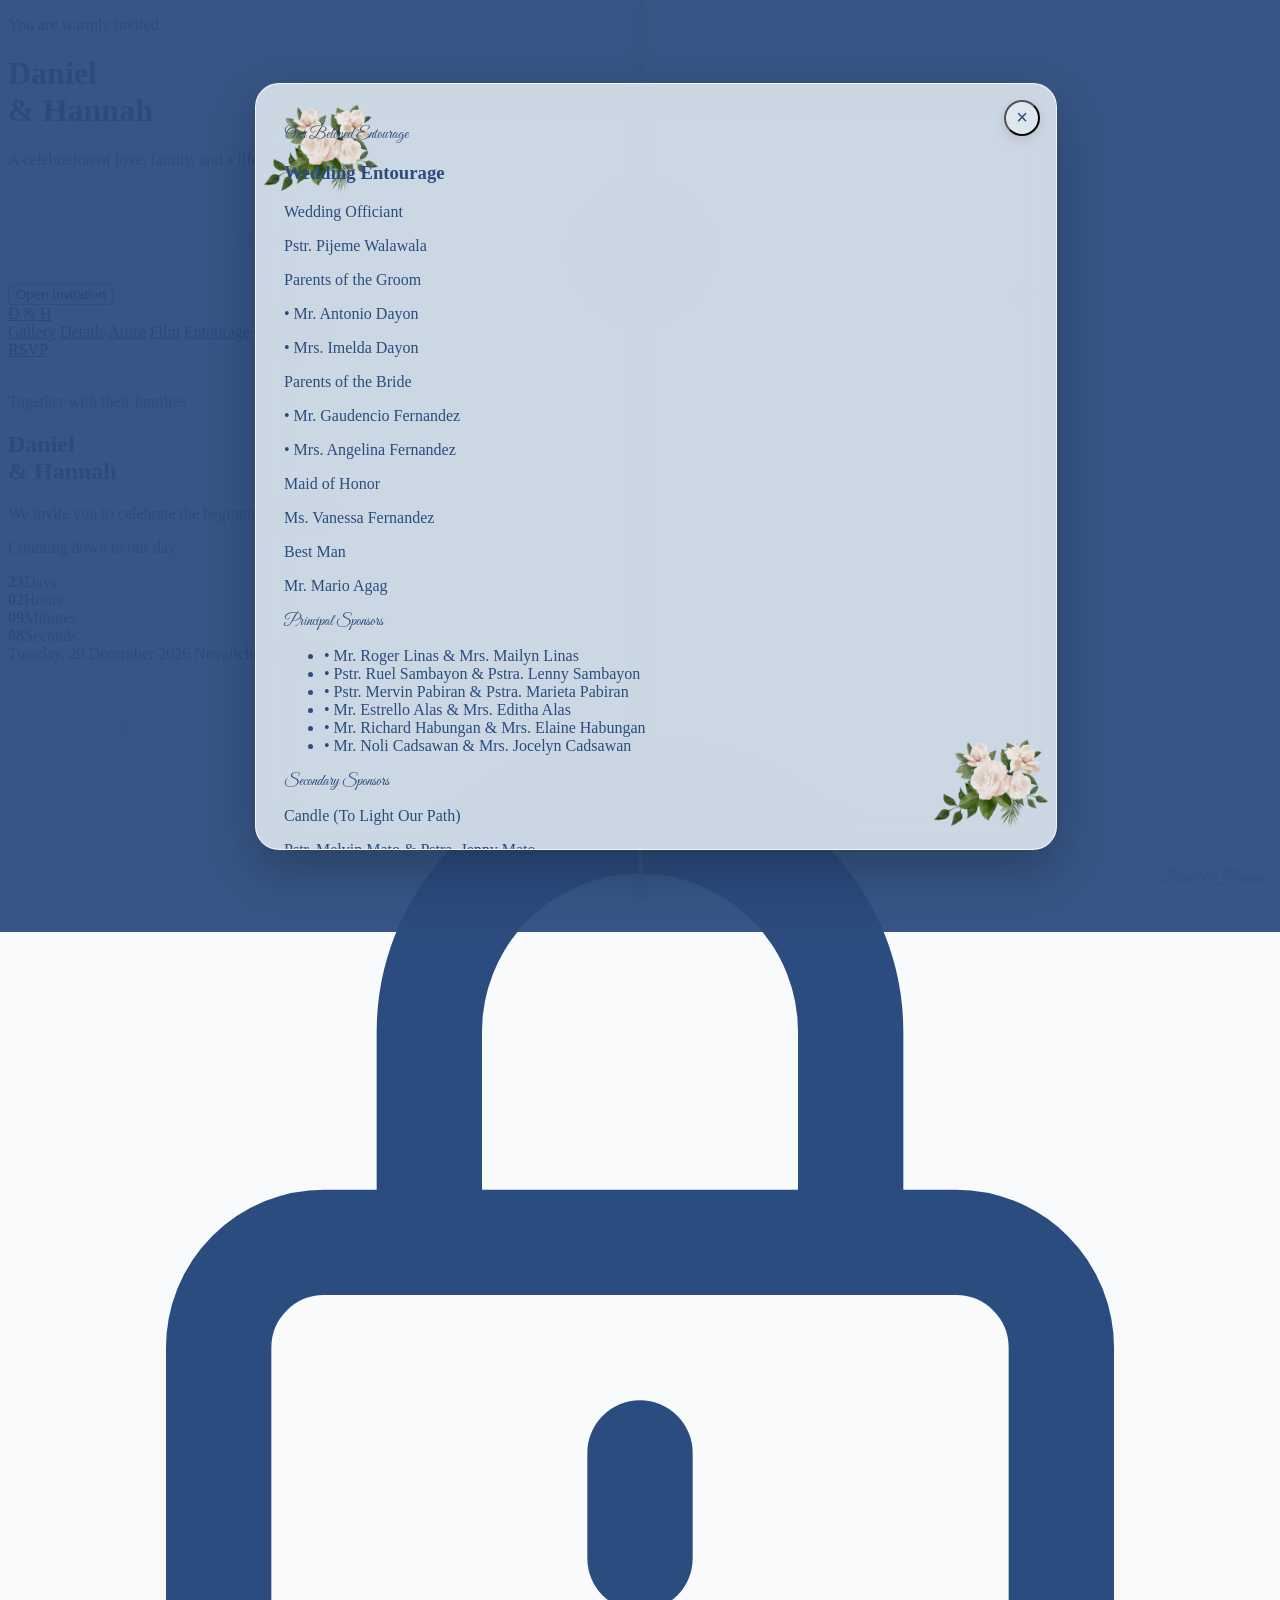
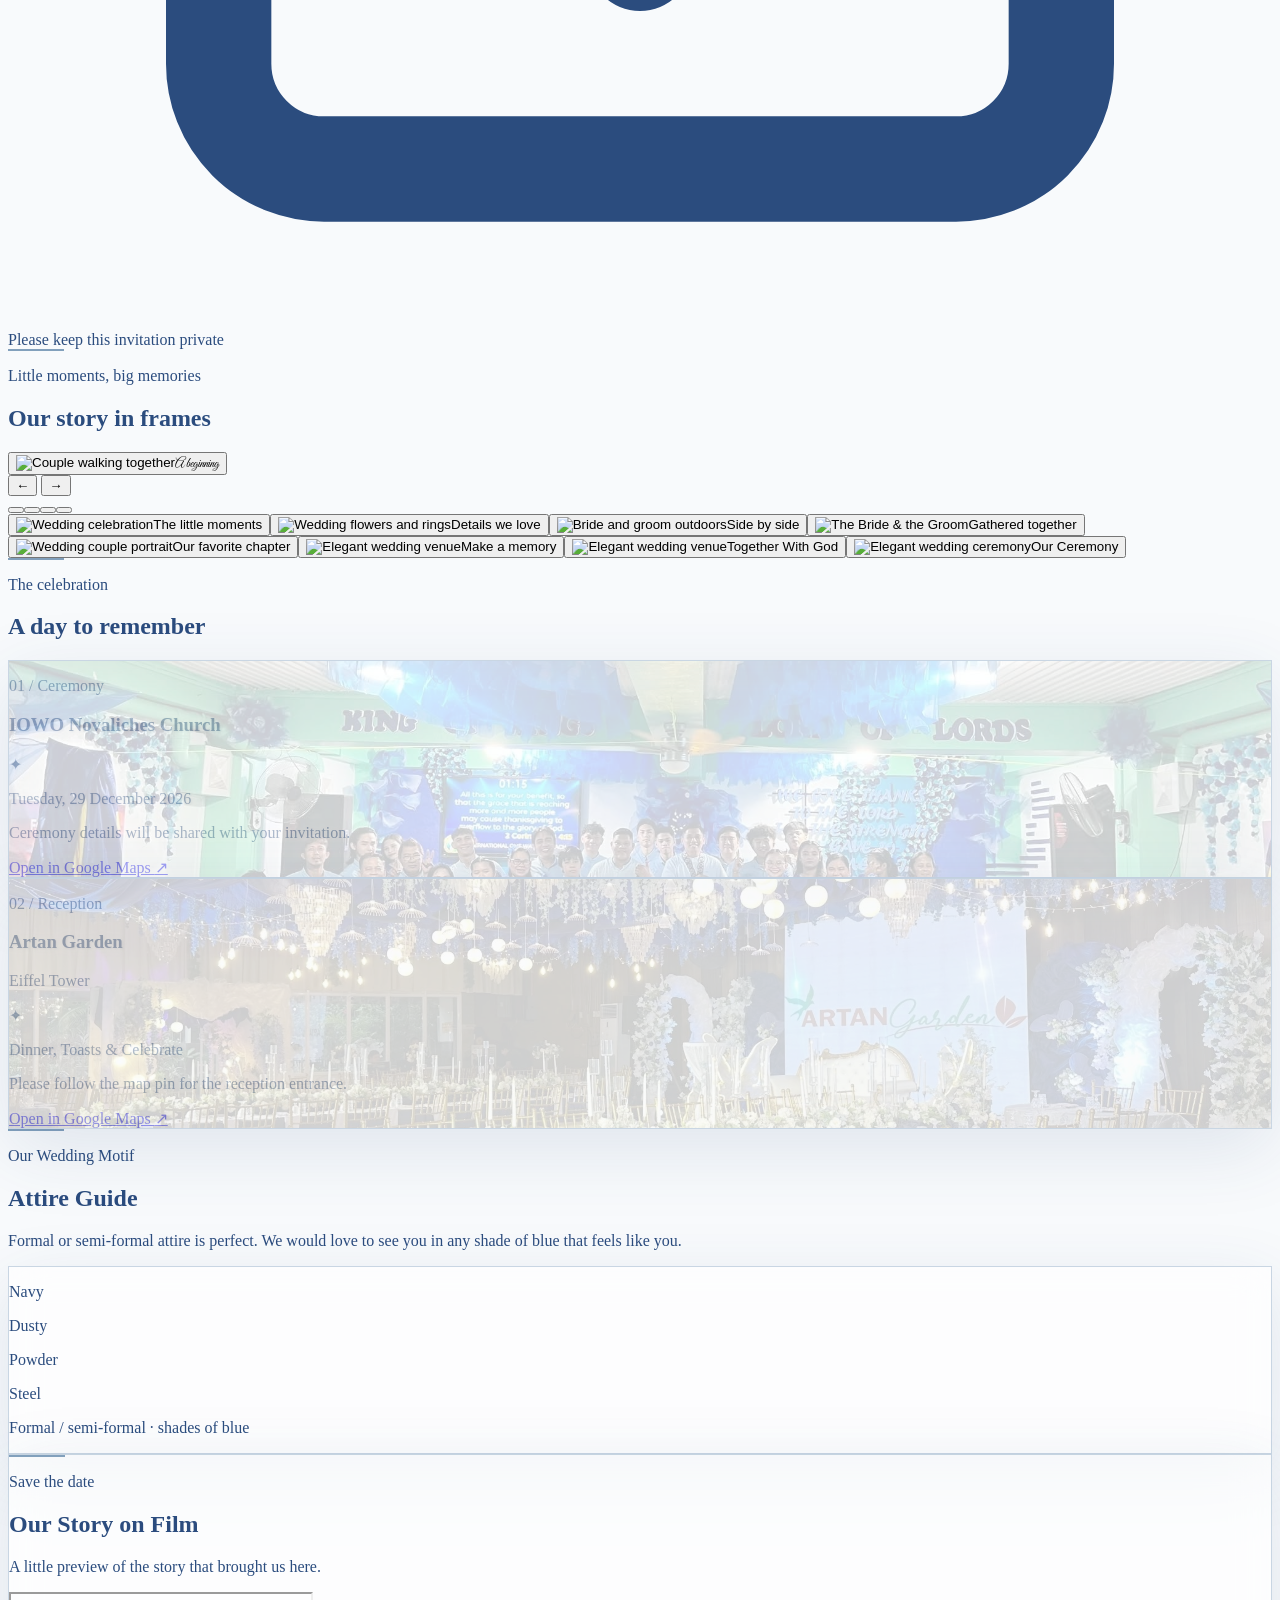
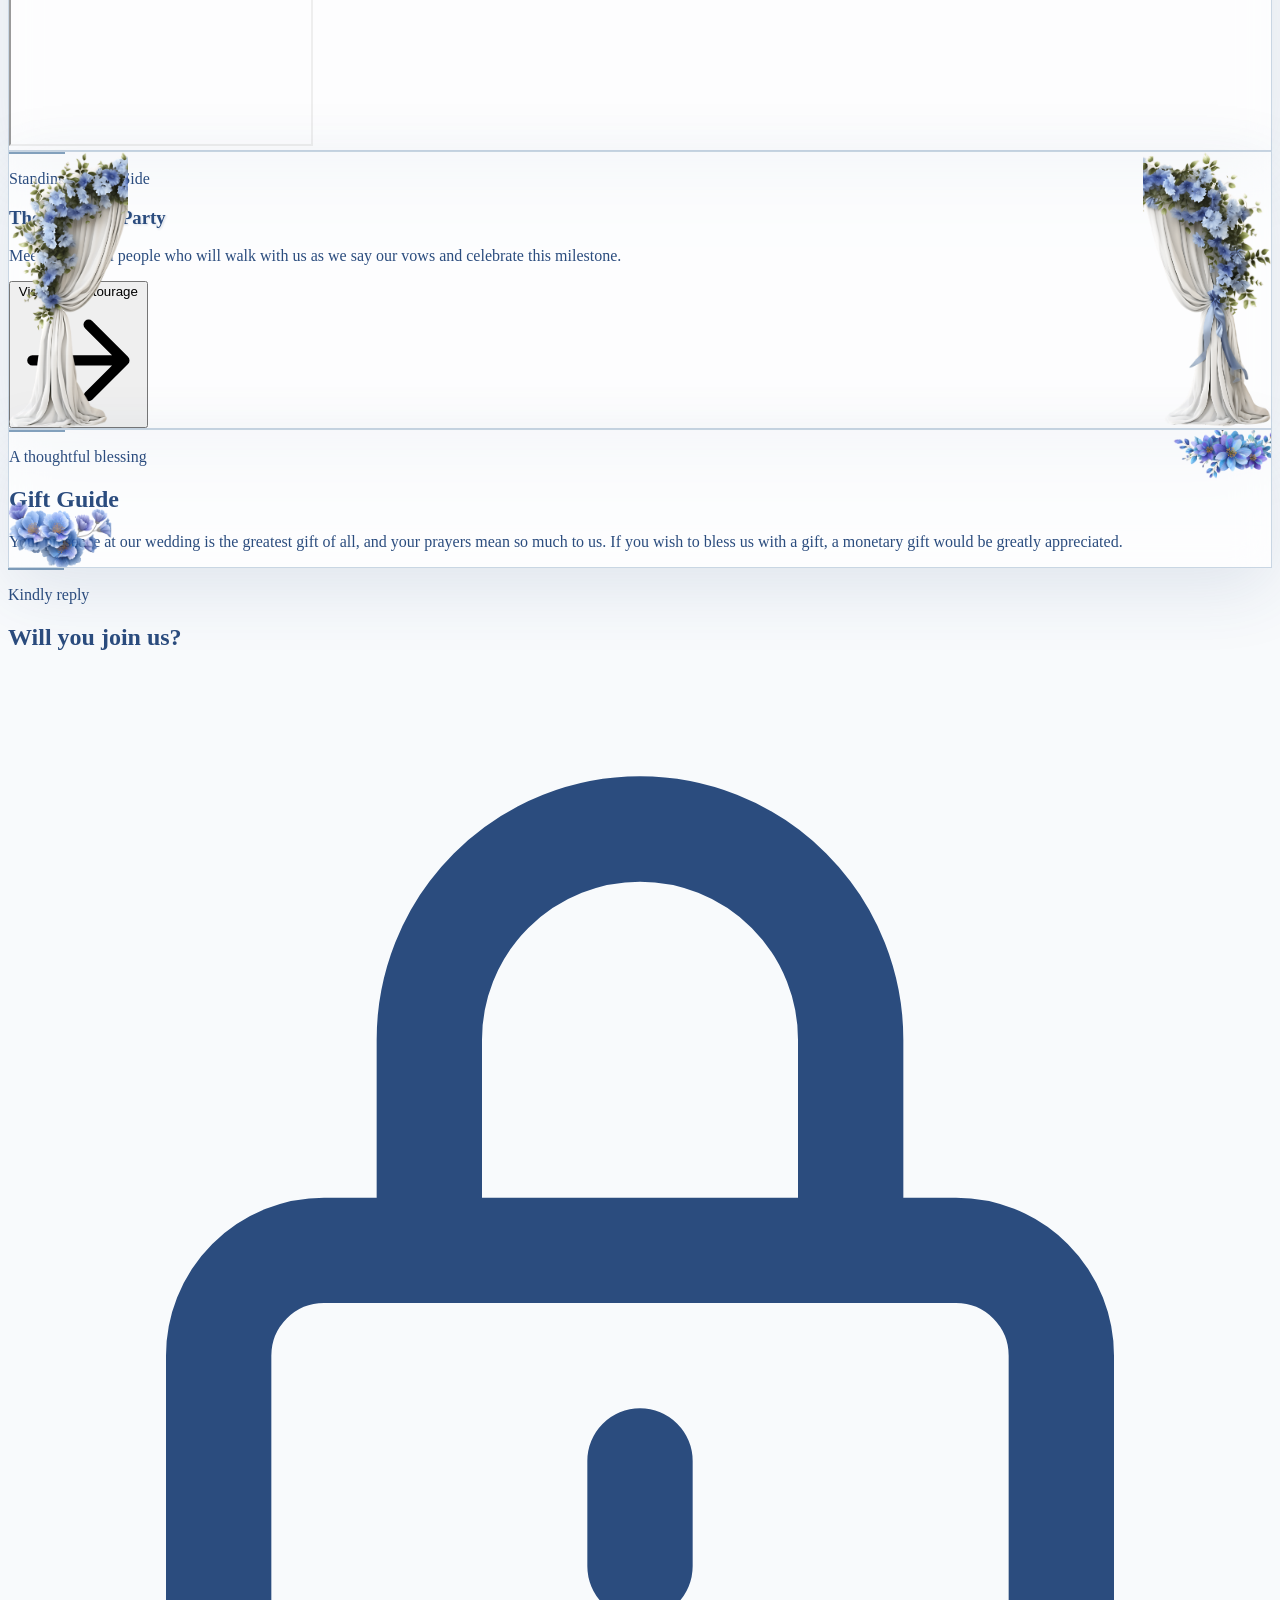
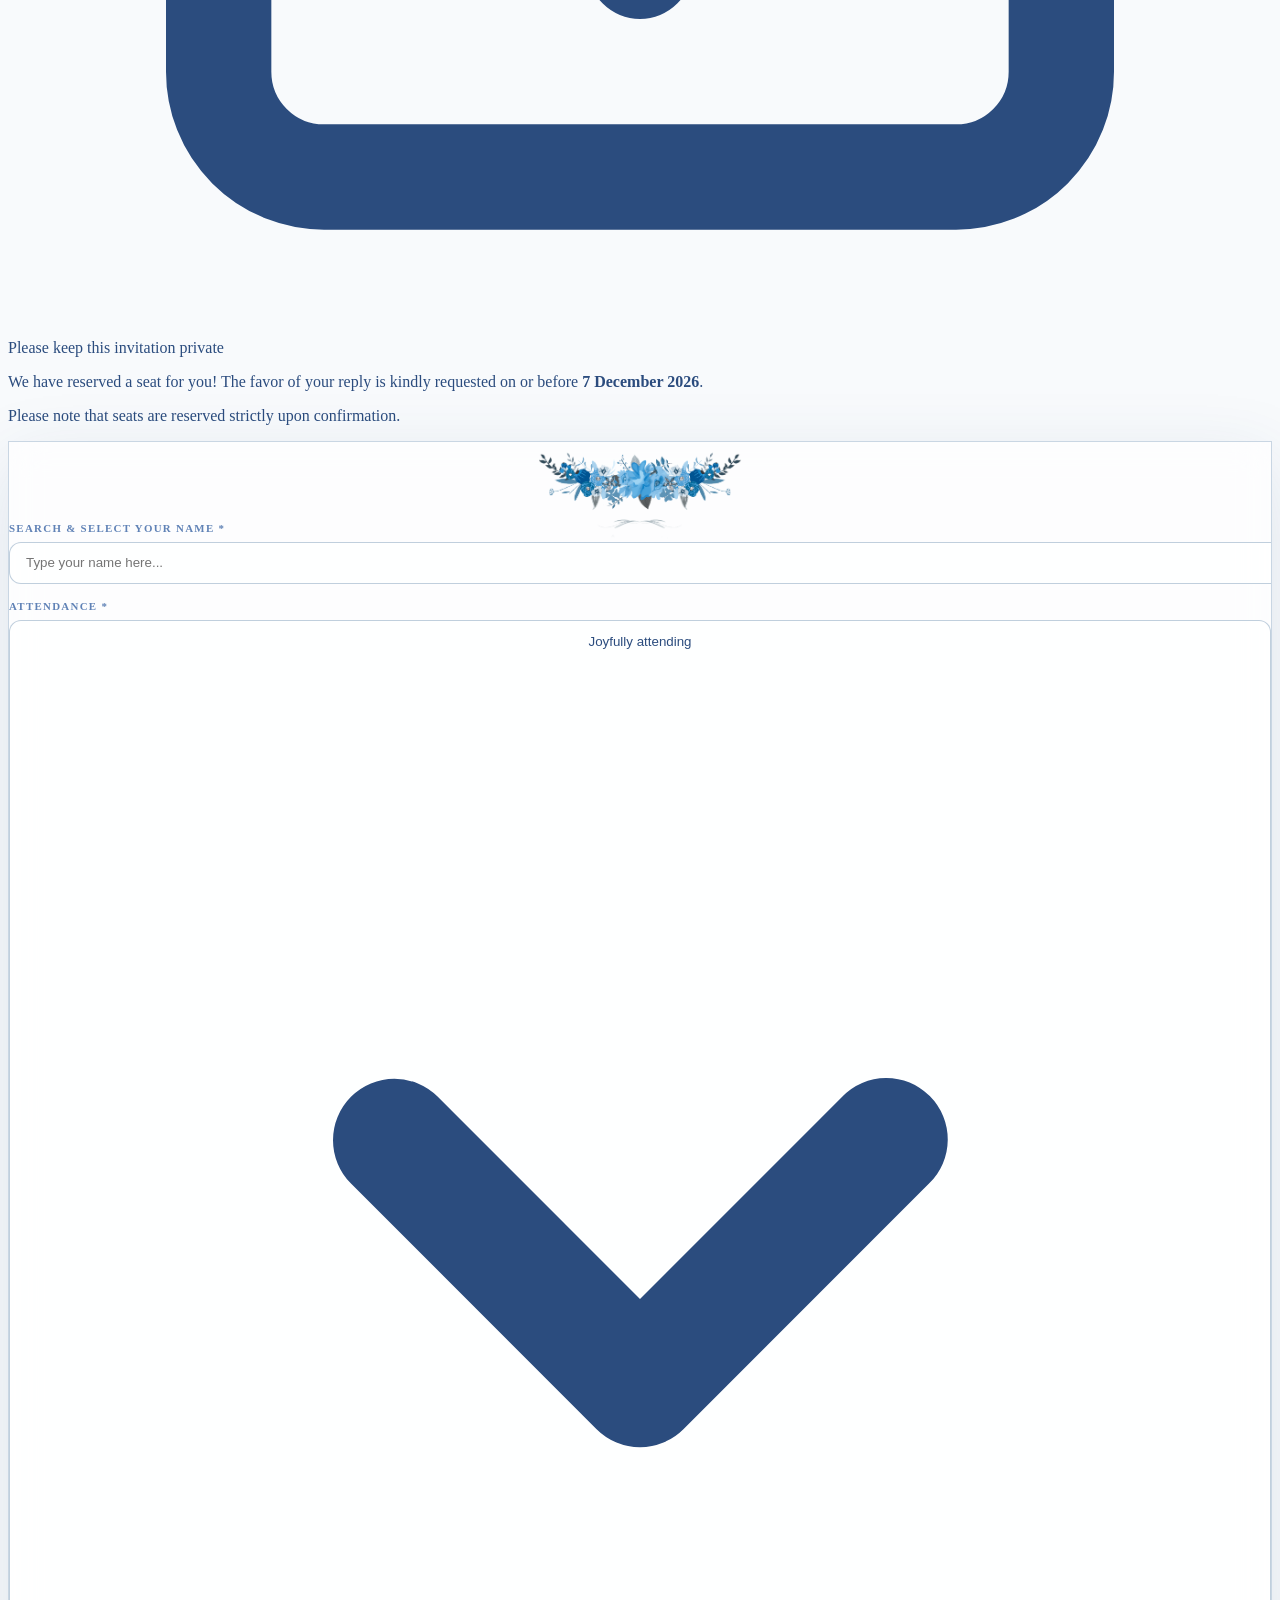
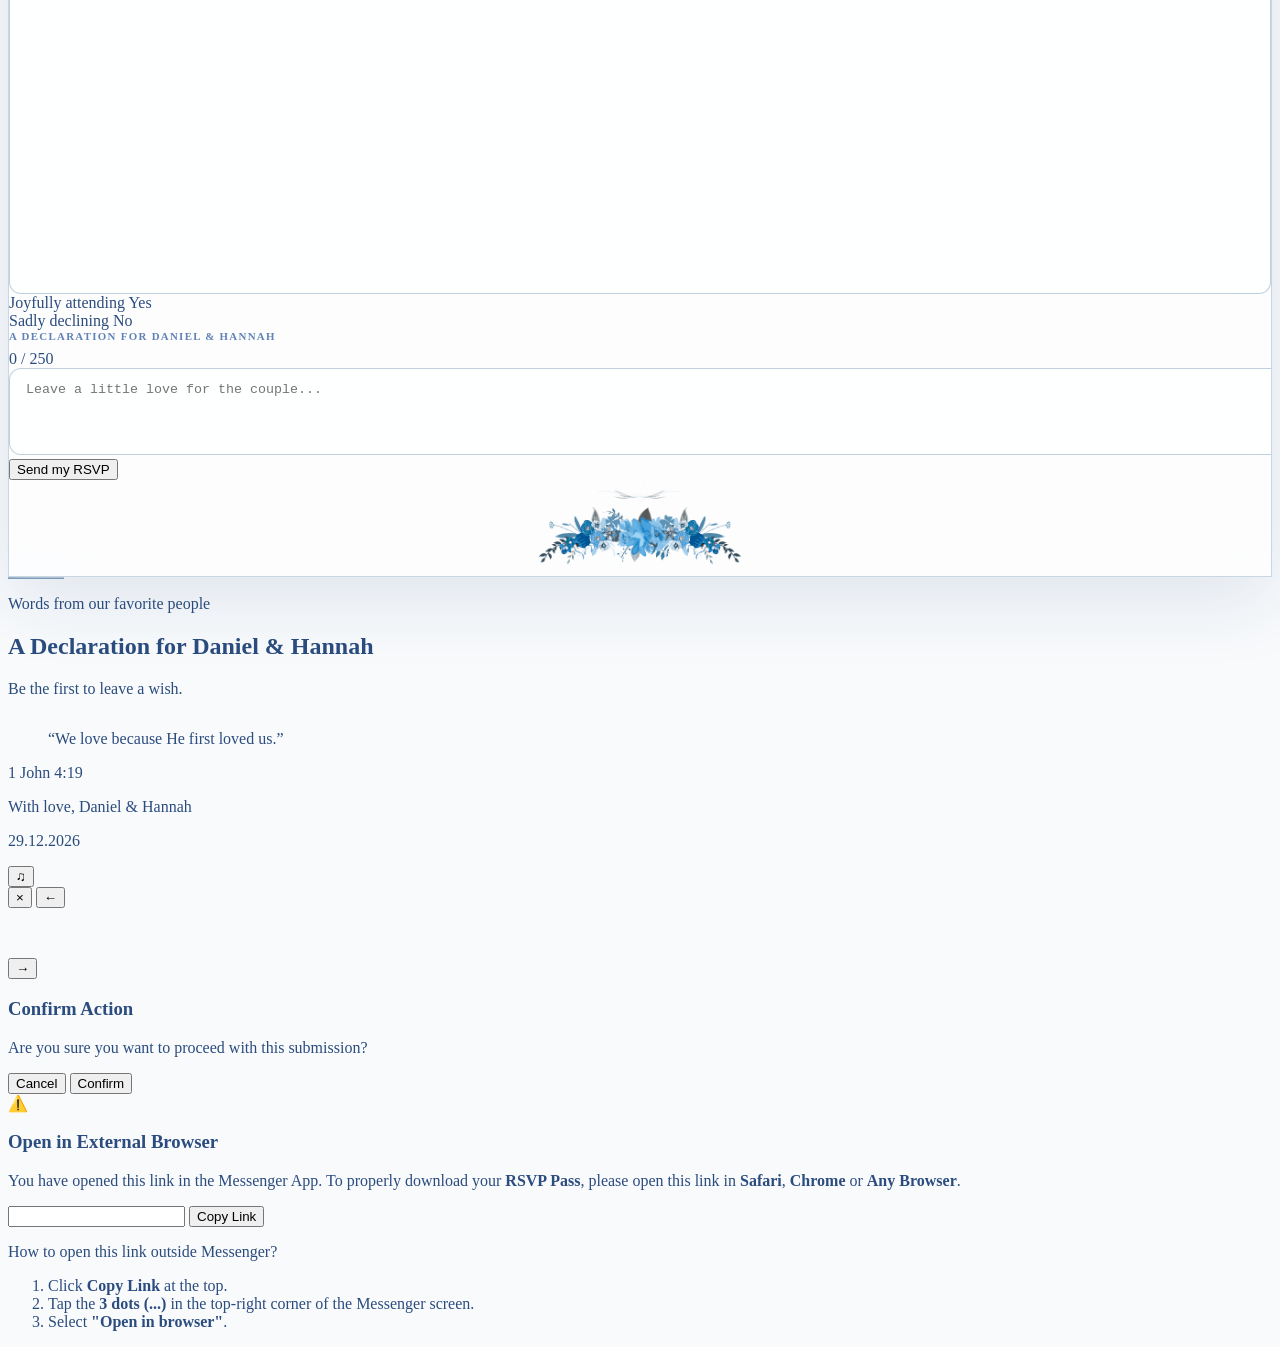
==== commit 79765599: "Upload new project files" ====
--- a/index.html
+++ b/index.html
@@ -1,4 +1,4 @@
-<!doctype html>
+﻿<!doctype html>
 <html lang="en">
 <head>
   <meta charset="UTF-8">
@@ -8,7 +8,7 @@
   <title>Daniel &amp; Hannah | Our Wedding</title>
   <link rel="icon" type="image/svg+xml" href="favicon.svg">
 
-  <!-- PASTE DITO ANG OPEN GRAPH META TAGS -->
+  <!-- OPEN GRAPH META TAGS -->
   <meta property="og:title" content="Wedding Invitation | Dan & Hannah" />
   <meta property="og:description" content="We invite you to celebrate our special day with us! Click to view details and RSVP." />
   <meta property="og:image" content="https://businessanalystalpha-prog.github.io/wedding-invitation-dan-hannah/Design/flower-top-left.PNG" />
@@ -42,277 +42,8 @@
   <!-- Supabase & HTML2Canvas SDKs -->
   <script src="https://cdn.jsdelivr.net/npm/@supabase/supabase-js@2"></script>
   <script src="https://cdnjs.cloudflare.com/ajax/libs/html2canvas/1.4.1/html2canvas.min.js"></script>
-
-  <style>
-    :root { --navy: #2B4C7E; --dusty: #82A0BC; --powder: #D6E4F0; --steel: #6082B6; --ice: #F8FAFC; }
-    html { scroll-behavior: smooth; }
-    body { background: var(--ice); color: var(--navy); }
-    .ambient { position: absolute; border-radius: 999px; filter: blur(2px); pointer-events: none; opacity: .52; }
-    .glass { background: rgba(255,255,255,.63); border: 1px solid rgba(130,160,188,.42); backdrop-filter: blur(18px); -webkit-backdrop-filter: blur(18px); box-shadow: 0 20px 70px rgba(43,76,126,.12); }
-    .section-rule { width: 56px; height: 2px; background: var(--dusty); }
-    .fade-up { animation: fadeUp .8s ease both; }
-    .delay-1 { animation-delay: .12s; } .delay-2 { animation-delay: .24s; } .delay-3 { animation-delay: .36s; }
-    .gallery-image { cursor: zoom-in; }
-    .floral-sway { transform-origin: bottom center; animation: floralSway 7s ease-in-out infinite; }
-    .floral-drift { animation: floralDrift 9s ease-in-out infinite; }
-    .floral-glow { animation: floralGlow 5s ease-in-out infinite; }
-    .curtain-panel {
-      overflow: hidden;
-      transition: transform 1.15s cubic-bezier(.76, 0, .24, 1);
-      background-image: linear-gradient(90deg, rgba(15,32,61,.34), transparent 16%, rgba(255,255,255,.06) 31%, transparent 45%, rgba(8,25,54,.2) 63%, transparent 82%, rgba(255,255,255,.08));
-      box-shadow: inset 0 0 70px rgba(8,25,54,.38), 0 20px 50px rgba(8,25,54,.28);
-    }
-    .curtain-panel::after {
-      content: '';
-      position: absolute;
-      inset-block: 0;
-      width: 2px;
-      background: linear-gradient(180deg, transparent 4%, rgba(214,228,240,.8) 25%, rgba(232,196,123,.72) 50%, rgba(214,228,240,.8) 75%, transparent 96%);
-      box-shadow: 0 0 16px rgba(232,196,123,.28);
-    }
-    .curtain-left::after { right: 0; }
-    .curtain-right::after { left: 0; }
-    .welcome-ribbon {
-      position: absolute;
-      inset-block: 0;
-      left: 50%;
-      z-index: 25;
-      width: 4px;
-      transform: translateX(-50%);
-      background: linear-gradient(90deg, rgba(232,196,123,.25), #f3d798 45%, #fff1c4 50%, #c99745 100%);
-      box-shadow: 0 0 22px rgba(232,196,123,.45);
-      transition: opacity .25s ease, transform .32s ease;
-    }
-    .welcome-ribbon::before, .welcome-ribbon::after { content: ''; position: absolute; left: 50%; width: 1px; height: 42%; background: rgba(255,255,255,.52); transform: translateX(-50%); }
-    .welcome-ribbon::before { top: 0; }
-    .welcome-ribbon::after { bottom: 0; }
-    #welcome-overlay.is-opening .welcome-ribbon { opacity: 0; transform: translateX(-50%) scaleY(.08); }
-    #welcome-overlay.is-opening .curtain-left { transform: translateX(-100%); }
-    #welcome-overlay.is-opening .curtain-right { transform: translateX(100%); }
-    #welcome-overlay.is-opening .welcome-content { opacity: 0; transform: translateY(-12px) scale(.94); transition: opacity .35s ease, transform .35s ease; }
-    @keyframes fadeUp { from { opacity: 0; transform: translateY(16px); } to { opacity: 1; transform: translateY(0); } }
-    @keyframes wishesMarquee { from { transform: translateX(0); } to { transform: translateX(-50%); } }
-    .wishes-marquee-track { display: flex; width: max-content; animation: wishesMarquee 42s linear infinite; }
-    .wishes-marquee-track:hover, .wishes-marquee-track.is-paused { animation-play-state: paused; }
-    .wish-card { width: min(80vw, 21rem); min-height: 10rem; }
-    @media (prefers-reduced-motion: reduce) { .wishes-marquee-track { animation: none; } }
-    @keyframes floralSway { 0%, 100% { transform: rotate(-2deg) translateY(0); } 50% { transform: rotate(2deg) translateY(-7px); } }
-    @keyframes floralDrift { 0%, 100% { transform: translate3d(0, 0, 0); } 50% { transform: translate3d(0, -10px, 0); } }
-    @keyframes floralGlow { 0%, 100% { opacity: .18; } 50% { opacity: .32; } }
-    @keyframes sparkleDrift { 0%, 100% { opacity: .2; transform: translateY(8px) scale(.7); } 50% { opacity: .95; transform: translateY(-14px) scale(1.25); } }
-    .welcome-sparkles { position: absolute; inset: 0; z-index: 10; pointer-events: none; overflow: hidden; }
-    .welcome-sparkles span { 
-    position: absolute; 
-    width: 50px; 
-    height: 50px; 
-    background: var(--powder); 
-    clip-path: polygon(50% 0%, 65% 35%, 100% 50%, 65% 65%, 50% 100%, 35% 65%, 0% 50%, 35% 35%);
-    box-shadow: 0 0 14px 3px rgba(214,228,240,.8); 
-    animation: sparkleDrift 10s ease-in-out infinite; 
-    }
-    .welcome-sparkles span:nth-child(1) { left: 18%; top: 24%; animation-delay: -.8s; }
-    .welcome-sparkles span:nth-child(2) { left: 31%; top: 68%; width: 30px; height: 30px; animation-delay: -2.1s; }
-    .welcome-sparkles span:nth-child(3) { right: 19%; top: 31%; width: 30px; height: 30px; animation-delay: -3.2s; }
-    .welcome-sparkles span:nth-child(4) { right: 30%; bottom: 22%; animation-delay: -1.4s; }
-    .welcome-sparkles span:nth-child(5) { left: 9%; bottom: 18%; width: 20px; height: 20px; animation-delay: -3.8s; }
-    .ribbon-seal { position: relative; display: grid; place-items: center; width: 82px; height: 82px; margin: 34px auto -3px; border: 1px solid rgba(232,196,123,.9); border-radius: 50%; background: radial-gradient(circle at 35% 28%, #f5dca3, #b47b32 72%); color: #fff7da; box-shadow: 0 8px 26px rgba(8,25,54,.38), inset 0 0 0 5px rgba(255,255,255,.16); transition: transform .35s ease, opacity .3s ease; }
-    .ribbon-seal::before { content: ''; position: absolute; inset: -7px; border: 1px solid rgba(214,228,240,.55); border-radius: 50%; }
-    .ribbon-seal-mark { font-family: 'Cormorant Garamond', serif; font-size: 1.65rem; font-weight: 700; }
-    #welcome-overlay.is-opening .ribbon-seal { opacity: 0; transform: scale(.25) rotate(-25deg); }
-    @media (prefers-reduced-motion: reduce) { *, html { animation: none !important; scroll-behavior: auto !important; transition: none !important; } }
-    @keyframes floatFloral {
-      0% { transform: translateY(0px) scale(1); }
-      50% { transform: translateY(-12px) scale(1.03); }
-      100% { transform: translateY(0px) scale(1); }
-    }
-    .animate-floral { animation: floatFloral 4s ease-in-out infinite; }
-    .field-label { display: block; margin-bottom: .5rem; font-size: .68rem; font-weight: 700; text-transform: uppercase; letter-spacing: .12em; color: #6082B6; }
-    .field { width: 100%; border-radius: .75rem; border: 1px solid rgba(130,160,188,.5); background: rgba(255,255,255,.65); padding: .8rem 1rem; color: #2B4C7E; outline: none; transition: border-color .2s, box-shadow .2s; }
-    .field:focus { border-color: #6082B6; box-shadow: 0 0 0 3px rgba(96,130,182,.16); }
-    .font-script { font-family: 'Great Vibes', cursive; }
-
-    /* Mobile Responsive Modal Backdrop */
-    .modal-overlay {
-      position: fixed;
-      inset: 0;
-      width: 100vw;
-      height: 100vh;
-      background-color: rgba(43, 76, 126, 0.94);
-      display: flex;
-      justify-content: center;
-      align-items: center;
-      z-index: 1000;
-      overflow: hidden;
-      padding: 1rem;
-    }
-
-    .modal-container {
-      position: relative;
-      width: 100%;
-      max-width: 50rem;
-      max-height: 85vh;
-      background: rgba(216, 226, 236, 0.92);
-      backdrop-filter: blur(20px);
-      -webkit-backdrop-filter: blur(20px);
-      border-radius: 1.5rem;
-      border: 1px solid rgba(255, 255, 255, 0.8);
-      box-shadow: 0 20px 50px rgba(0, 0, 0, 0.25);
-      overflow: hidden;
-      display: flex;
-      flex-direction: column;
-    }
-
-    /* Watermark on Blue Backdrop */
-    .bg-watermark-backdrop {
-      position: absolute;
-      bottom: 20px;
-      right: 24px;
-      opacity: 0.25;
-      pointer-events: none;
-      user-select: none;
-      z-index: 5;
-    }
-
-    /* Watermark Directly on Image */
-    .img-watermark-overlay {
-      position: absolute;
-      bottom: 12px;
-      right: 16px;
-      opacity: 0.65;
-      pointer-events: none;
-      user-select: none;
-      z-index: 20;
-    }
-
-    /* Animated Floating Floral Corner Accents */
-    .floral-corner {
-      position: absolute;
-      pointer-events: none;
-      z-index: 1;
-      width: 130px;
-      height: auto;
-      object-fit: contain;
-    }
-
-    .floral-top-left {
-      top: 0px;
-      left: 0px;
-      animation: floatCornerTL 2s ease-in-out infinite alternate;
-    }
-
-    .floral-bottom-right {
-      bottom: 0px;
-      right: 0px;
-      animation: floatCornerBR 2s ease-in-out infinite alternate;
-    }
-
-    @keyframes floatCornerTL {
-      0% { transform: translateY(0px) rotate(0deg) scale(1); }
-      100% { transform: translateY(-6px) rotate(3deg) scale(1.03); }
-    }
-
-    @keyframes floatCornerBR {
-      0% { transform: translateY(0px) scale(1); }
-      100% { transform: translateY(-8px) rotate(-3deg) scale(1.03); }
-    }
-
-    /* RSVP Specific Floral Accents */
-    .rsvp-container {
-      position: relative;
-      overflow: hidden;
-    }
-
-    .rsvp-floral-corner {
-      position: absolute;
-      pointer-events: none;
-      z-index: 10;
-      width: 100px;
-      height: auto;
-      object-fit: contain;
-      opacity: 0.85;
-    }
-
-    .rsvp-floral-top-left {
-      top: -10px;
-      right: -10px;
-      animation: floatRsvpTL 2s ease-in-out infinite alternate;
-    }
-
-    .rsvp-floral-bottom-right {
-      bottom: -5px;
-      left: -5px;
-      animation: floatRsvpBR 2s ease-in-out infinite alternate;
-    }
-
-    @keyframes floatRsvpTL {
-      0% { transform: translate(0, 0) rotate(0deg); }
-      100% { transform: translate(-4px, -4px) rotate(-4deg); }
-    }
-
-    @keyframes floatRsvpBR {
-      0% { transform: translate(0, 0) scale(1); }
-      100% { transform: translate(4px, 4px) scale(1.05) rotate(3deg); }
-    }
-
-    /* Close Button */
-    .modal-close-btn {
-      position: absolute;
-      top: 1rem;
-      right: 1rem;
-      z-index: 30;
-      display: flex;
-      align-items: center;
-      justify-content: center;
-      width: 2.25rem;
-      height: 2.25rem;
-      border-radius: 9999px;
-      background-color: rgba(225, 233, 240, 0.9);
-      color: #2B4C7E;
-      font-size: 1.25rem;
-      box-shadow: 0 4px 12px rgba(0,0,0,0.1);
-      transition: all 0.2s ease;
-    }
-    .modal-close-btn:hover {
-      background-color: #2B4C7E;
-      color: #ffffff;
-    }
-
-    /* Scrollable Body Content Area */
-    .modal-body-scroll {
-      position: relative;
-      z-index: 2;
-      flex: 1;
-      overflow-y: auto;
-      padding: 2.5rem 1.75rem 2rem 1.75rem;
-      scrollbar-width: thin;
-      scrollbar-color: #82A0BC rgba(255, 255, 255, 0.25);
-    }
-    .modal-body-scroll::-webkit-scrollbar {
-      width: 6px;
-    }
-    .modal-body-scroll::-webkit-scrollbar-track {
-      background: rgba(255, 255, 255, 0.25);
-      border-radius: 10px;
-      margin: 8px 0;
-    }
-    .modal-body-scroll::-webkit-scrollbar-thumb {
-      background: #82A0BC;
-      border-radius: 10px;
-    }
-    .modal-body-scroll::-webkit-scrollbar-thumb:hover {
-      background: #6082B6;
-    }
-
-    @media (max-width: 640px) {
-      .modal-overlay { padding: 0.5rem; }
-      .lightbox-nav-btn { width: 2.25rem !important; height: 2.25rem !important; font-size: 0.875rem !important; }
-      .bg-watermark-backdrop { bottom: 12px; right: 12px; opacity: 0.20; }
-      .img-watermark-overlay { bottom: 8px; right: 12px; opacity: 0.55; }
-      .floral-corner { width: 85px; }
-      .rsvp-floral-corner { width: 70px; }
-      .modal-body-scroll { padding: 2rem 1rem 1.5rem 1rem; }
-    }
-  </style>
+  <link rel="stylesheet" href="styles.css">
+
 </head>
 <body class="font-sans antialiased overflow-x-hidden">
 
@@ -375,12 +106,13 @@
     <header class="fixed inset-x-0 top-0 z-40 border-b border-white/50 bg-ice/80 backdrop-blur-xl">
       <nav class="mx-auto flex max-w-6xl items-center justify-between px-5 py-3 sm:px-8" aria-label="Main navigation">
         <a href="#home" class="font-display text-2xl font-semibold tracking-wide text-navy">D <span class="text-dusty">&amp;</span> H</a>
-        <div class="hidden items-center gap-7 text-xs font-bold uppercase tracking-[.18em] text-steel md:flex">
+        <div class="hidden items-center gap-5 text-xs font-bold uppercase tracking-[.18em] text-steel md:flex">
           <a class="transition hover:text-navy" href="#gallery">Gallery</a>
           <a class="transition hover:text-navy" href="#details">Details</a>
           <a class="transition hover:text-navy" href="#attire">Attire</a>
           <a class="transition hover:text-navy" href="#save-the-date">Film</a>
           <a class="transition hover:text-navy" href="#wedding-party">Entourage</a>
+          <a class="transition hover:text-navy" href="#gift-guide">Gift</a>
           <a class="transition hover:text-navy" href="#guestbook">Wishes</a>
         </div>
         <a href="#rsvp" class="rounded-full bg-navy px-4 py-2 text-xs font-bold uppercase tracking-wider text-white shadow-lg shadow-navy/20 transition hover:bg-steel">RSVP</a>
@@ -440,10 +172,45 @@
 
       <!-- Details -->
       <section id="details" class="mx-auto max-w-6xl scroll-mt-20 px-5 py-16 sm:px-8">
-        <div class="mb-10"><div class="section-rule mb-5"></div><p class="text-xs font-bold uppercase tracking-[.24em] text-steel">The celebration</p><h2 class="mt-2 font-display text-5xl font-semibold">A day to remember</h2></div>
+        <div class="mb-10">
+          <div class="section-rule mb-5"></div>
+          <p class="text-xs font-bold uppercase tracking-[.24em] text-steel">The celebration</p>
+          <h2 class="mt-2 font-display text-5xl font-semibold">A day to remember</h2>
+        </div>
+
         <div class="grid gap-5 md:grid-cols-2">
-          <article class="glass rounded-3xl p-7 sm:p-9"><div class="flex items-start justify-between"><div><p class="text-xs font-bold uppercase tracking-widest text-steel">01 / Ceremony</p><h3 class="mt-5 font-display text-4xl font-semibold">IOWO Novaliches Church</h3></div><span class="text-3xl text-dusty" aria-hidden="true">&#10022;</span></div><p class="mt-6 text-sm font-semibold text-navy">Tuesday, 29 December 2026</p><p class="mt-3 text-sm leading-6 text-slate-600">Ceremony details will be shared with your invitation.</p><a class="mt-7 inline-flex items-center gap-2 rounded-full bg-navy px-5 py-3 text-xs font-bold uppercase tracking-widest text-white hover:bg-steel" href="https://maps.app.goo.gl/1Ft6YPTEAuf413cSA" target="_blank" rel="noopener noreferrer">Open in Google Maps <span aria-hidden="true">&#8599;</span></a></article>
-          <article class="glass rounded-3xl p-7 sm:p-9"><div class="flex items-start justify-between"><div><p class="text-xs font-bold uppercase tracking-widest text-steel">02 / Reception</p><h3 class="mt-5 font-display text-4xl font-semibold">Artan Garden</h3><p class="mt-1 text-sm text-steel">Eiffel Tower</p></div><span class="text-3xl text-dusty" aria-hidden="true">&#10022;</span></div><p class="mt-6 text-sm font-semibold text-navy">Dinner, toasts &amp; celebrate</p><p class="mt-3 text-sm leading-6 text-slate-600">Please follow the map pin for the reception entrance.</p><a class="mt-7 inline-flex items-center gap-2 rounded-full bg-navy px-5 py-3 text-xs font-bold uppercase tracking-widest text-white hover:bg-steel" href="https://maps.app.goo.gl/uCjqmfek6kR3zmUN8" target="_blank" rel="noopener noreferrer">Open in Google Maps <span aria-hidden="true">&#8599;</span></a></article>
+          <!-- Ceremony Card -->
+          <article class="glass detail-card-bg detail-ceremony-bg rounded-3xl p-7 sm:p-9">
+            <div class="relative z-10">
+              <div class="flex items-start justify-between">
+                <div>
+                  <p class="text-xs font-bold uppercase tracking-widest text-navy text-shadow-subtle">01 / Ceremony</p>
+                  <h3 class="mt-5 font-display text-4xl font-semibold text-navy text-shadow-strong">IOWO Novaliches Church</h3>
+                </div>
+                <span class="text-3xl text-navy text-shadow-subtle" aria-hidden="true">&#10022;</span>
+              </div>
+              <p class="mt-6 text-sm font-semibold text-navy text-shadow-strong">Tuesday, 29 December 2026</p>
+              <p class="mt-3 text-sm leading-6 text-slate-800 font-medium text-shadow-subtle">Ceremony details will be shared with your invitation.</p>
+              <a class="mt-7 inline-flex items-center gap-2 rounded-full bg-navy px-5 py-3 text-xs font-bold uppercase tracking-widest text-white shadow-md hover:bg-steel transition" href="https://maps.app.goo.gl/1Ft6YPTEAuf413cSA" target="_blank" rel="noopener noreferrer">Open in Google Maps <span aria-hidden="true">&#8599;</span></a>
+            </div>
+          </article>
+
+          <!-- Reception Card -->
+          <article class="glass detail-card-bg detail-reception-bg rounded-3xl p-7 sm:p-9">
+            <div class="relative z-10">
+              <div class="flex items-start justify-between">
+                <div>
+                  <p class="text-xs font-bold uppercase tracking-widest text-navy text-shadow-subtle">02 / Reception</p>
+                  <h3 class="mt-5 font-display text-4xl font-semibold text-navy text-shadow-strong">Artan Garden</h3>
+                  <p class="mt-1 text-sm text-navy font-semibold text-shadow-subtle">Eiffel Tower</p>
+                </div>
+                <span class="text-3xl text-navy text-shadow-subtle" aria-hidden="true">&#10022;</span>
+              </div>
+              <p class="mt-6 text-sm font-semibold text-navy text-shadow-strong">Dinner, Toasts &amp; Celebrate</p>
+              <p class="mt-3 text-sm leading-6 text-slate-800 font-medium text-shadow-subtle">Please follow the map pin for the reception entrance.</p>
+              <a class="mt-7 inline-flex items-center gap-2 rounded-full bg-navy px-5 py-3 text-xs font-bold uppercase tracking-widest text-white shadow-md hover:bg-steel transition" href="https://maps.app.goo.gl/uCjqmfek6kR3zmUN8" target="_blank" rel="noopener noreferrer">Open in Google Maps <span aria-hidden="true">&#8599;</span></a>
+            </div>
+          </article>
         </div>
       </section>
 
@@ -471,30 +238,40 @@
           <div><div class="section-rule mb-5"></div><p class="text-xs font-bold uppercase tracking-[.24em] text-steel">Save the date</p><h2 class="mt-2 font-display text-5xl font-semibold">Our Story on Film</h2></div>
           <p class="mt-4 max-w-2xl text-sm leading-7 text-slate-600">A little preview of the story that brought us here.</p>
           <div class="mt-7 aspect-video overflow-hidden rounded-2xl bg-navy shadow-lg">
-            <video class="h-full w-full object-cover" controls playsinline preload="metadata" poster="https://images.unsplash.com/photo-1519741497674-611481863552?auto=format&amp;fit=crop&amp;w=1200&amp;q=80">
-              <source src="Video/vidssave.com Wedding Video Trailer - Wedding Day In Cinematic Look 720p.mp4" type="video/mp4">
-              Your browser does not support video playback.
-            </video>
+            <!-- YouTube Video Embed -->
+            <iframe 
+              class="h-full w-full border-0" 
+              src="https://www.youtube.com/embed/fXN-m49MHO0?si=nI9eZsBEIByb6XVX" 
+              title="Daniel & Hannah - Save The Date" 
+              allow="accelerometer; autoplay; clipboard-write; encrypted-media; gyroscope; picture-in-picture; web-share" 
+              referrerpolicy="strict-origin-when-cross-origin" 
+              allowfullscreen>
+            </iframe>
           </div>
         </div>
 
         <!-- Wedding Party Container -->
         <div id="wedding-party" class="mt-16 mx-auto max-w-3xl scroll-mt-20">
-          <div class="glass relative overflow-hidden rounded-3xl p-8 sm:p-12 text-center shadow-glass border border-white/60">
+          <div class="glass card-floral-container relative overflow-hidden rounded-3xl p-6 sm:p-12 text-center shadow-glass border border-white/60">
+            <!-- Floral Accent Corner Images -->
+            <img src="Design/right-curtain.png" class="curtain-right" alt="Floral Accent Top Right">
+            <img src="Design/left-curtain.png" class="curtain-left" alt="Floral Accent Top Left">
+
             <div class="pointer-events-none absolute -right-10 -top-10 h-40 w-40 rounded-full bg-powder/50 blur-2xl"></div>
             <div class="pointer-events-none absolute -left-10 -bottom-10 h-40 w-40 rounded-full bg-dusty/20 blur-2xl"></div>
 
-            <div class="relative z-10">
+            <!-- TEXT WRAPPER BOX WITH BACKDROP BLUR & SHADOW -->
+            <div class="relative z-10 mx-auto max-w-md rounded-2xl bg-white/75 p-6 sm:p-8 backdrop-blur-md shadow-lg border border-white/80">
               <div class="section-rule mx-auto mb-4 bg-dusty"></div>
               <p class="text-xs font-bold uppercase tracking-[0.26em] text-steel">Standing By Our Side</p>
-              <h3 class="mt-2 font-display text-5xl font-semibold text-navy">The Wedding Party</h3>
+              <h3 class="mt-2 font-display text-4xl sm:text-5xl font-semibold text-navy text-shadow-strong">The Wedding Party</h3>
               
-              <p class="mt-3 text-sm text-slate-600 max-w-md mx-auto leading-relaxed">
+              <p class="mt-3 text-xs sm:text-sm text-slate-700 max-w-xs sm:max-w-md mx-auto leading-relaxed font-medium">
                 Meet the special people who will walk with us as we say our vows and celebrate this milestone.
               </p>
 
-              <div class="mt-8">
-                <button id="open-entourage-modal" type="button" class="group inline-flex items-center gap-3 rounded-full bg-navy px-8 py-4 text-xs font-bold uppercase tracking-[0.2em] text-white shadow-lg shadow-navy/20 transition-all duration-300 hover:bg-steel hover:shadow-xl hover:-translate-y-0.5 active:translate-y-0">
+              <div class="mt-6 sm:mt-8">
+                <button id="open-entourage-modal" type="button" class="group inline-flex items-center gap-3 rounded-full bg-navy px-6 py-3.5 sm:px-8 sm:py-4 text-xs font-bold uppercase tracking-[0.2em] text-white shadow-lg shadow-navy/20 transition-all duration-300 hover:bg-steel hover:shadow-xl hover:-translate-y-0.5 active:translate-y-0">
                   <span>View Full Entourage</span>
                   <svg class="h-4 w-4 transition-transform duration-300 group-hover:translate-x-1" fill="none" stroke="currentColor" viewBox="0 0 24 24">
                     <path stroke-linecap="round" stroke-linejoin="round" stroke-width="2" d="M14 5l7 7m0 0l-7 7m7-7H3"/>
@@ -505,14 +282,14 @@
           </div>
         </div>
 
-        <!-- Full Entourage Modal (Updated Layout Architecture) -->
+        <!-- Full Entourage Modal -->
         <div id="entourage-modal" class="modal-overlay hidden" role="dialog" aria-modal="true">
           <div class="bg-watermark-backdrop">
             <span class="font-script text-white text-lg sm:text-2xl tracking-widest drop-shadow-md">Daniel &amp; Hannah</span>
           </div>
 
           <div class="modal-container">
-            <!-- Decorative PNG Floral Accents (Fixed in Container Background) -->
+            <!-- Decorative PNG Floral Accents -->
             <img src="Design/flower-top-left.PNG" class="floral-corner floral-top-left" alt="Floral Accent Top Left">
             <img src="Design/flower-top-left.PNG" class="floral-corner floral-bottom-right" alt="Floral Accent Bottom Right">
 
@@ -662,6 +439,24 @@
         </div>
       </section>
 
+      <!-- Gift Guide -->
+      <section id="gift-guide" class="mx-auto max-w-3xl scroll-mt-20 px-5 py-16 sm:px-8">
+        <div class="glass card-floral-container relative overflow-hidden rounded-3xl px-7 py-10 text-center shadow-glass sm:px-12 sm:py-14">
+          <!-- Floral Accent Corner Images -->
+          <img src="Design/flower_blue_2.png" class="rsvp-floral-corner rsvp-floral-top-left" alt="Floral Accent Top Left">
+          <img src="Design/flower_blue_1.png" class="rsvp-floral-corner rsvp-floral-bottom-right" alt="Floral Accent Bottom Right">
+
+          <div class="pointer-events-none absolute -right-12 -top-12 h-40 w-40 rounded-full bg-powder/55 blur-2xl"></div>
+          <div class="pointer-events-none absolute -bottom-12 -left-12 h-40 w-40 rounded-full bg-dusty/20 blur-2xl"></div>
+          <div class="relative z-10">
+            <div class="section-rule mx-auto mb-5"></div>
+            <p class="text-xs font-bold uppercase tracking-[.24em] text-steel">A thoughtful blessing</p>
+            <h2 class="mt-2 font-display text-4xl font-semibold text-navy sm:text-5xl">Gift Guide</h2>
+            <p class="mx-auto mt-6 max-w-2xl font-display text-xl italic leading-relaxed text-navy sm:text-2xl">Your presence at our wedding is the greatest gift of all, and your prayers mean so much to us. If you wish to bless us with a gift, a monetary gift would be greatly appreciated.</p>
+          </div>
+        </div>
+      </section>
+
       <!-- RSVP Form -->
       <section id="rsvp" class="mx-auto max-w-3xl scroll-mt-20 px-5 py-20 sm:px-8">
         <div class="text-center">
@@ -680,10 +475,10 @@
           </div>
         </div>
     
-        <form id="rsvp-form" class="glass rsvp-container mt-10 rounded-3xl p-6 sm:p-10" novalidate>
-          <!-- Added Floral Accents to RSVP Corners -->
-          <img src="Design/flower_blue_2.png" class="rsvp-floral-corner rsvp-floral-top-left" alt="Floral Accent Top Left">
-          <img src="Design/flower_blue_1.png" class="rsvp-floral-corner rsvp-floral-bottom-right" alt="Floral Accent Bottom Right">
+        <form id="rsvp-form" class="glass rsvp-container mt-10 rounded-3xl p-6 sm:p-10 relative overflow-hidden" novalidate>
+          <!-- Bagong Gitnang Floral Accents -->
+          <img src="Design/top-flower.png" class="rsvp-floral-top" alt="Floral Accent Top Center">
+          <img src="Design/bottom-flower.png" class="rsvp-floral-bottom" alt="Floral Accent Bottom Center">
 
           <div class="relative z-20 grid gap-5 sm:grid-cols-2">
             <div class="sm:col-span-2 relative">
@@ -693,7 +488,7 @@
               <ul id="guest-results-list" class="hidden absolute left-0 right-0 z-50 mt-1 max-h-60 overflow-y-auto rounded-xl border border-steel/30 bg-white/95 py-1 shadow-2xl backdrop-blur-md text-sm text-navy"></ul>
             </div>
 
-            <!-- Attendance Custom Dropdown (UPDATED) -->
+            <!-- Attendance Custom Dropdown -->
             <div>
               <label class="field-label">Attendance *</label>
               <div class="relative" id="attendance-dropdown-container">
@@ -717,34 +512,6 @@
               </div>
             </div>
 
-            <!-- Plus-one Count Custom Dropdown (UPDATED) -->
-            <div>
-              <label class="field-label">Plus-one count</label>
-              <div class="relative" id="plusone-dropdown-container">
-                <button type="button" id="plusone-trigger" class="field flex items-center justify-between text-left font-medium cursor-pointer">
-                  <span id="plusone-selected-text">No plus-one</span>
-                  <svg class="h-4 w-4 text-steel transition-transform duration-200" id="plusone-arrow" viewBox="0 0 20 20" fill="currentColor">
-                    <path fill-rule="evenodd" d="M5.293 7.293a1 1 0 011.414 0L10 10.586l3.293-3.293a1 1 0 111.414 1.414l-4 4a1 1 0 01-1.414 0l-4-4a1 1 0 010-1.414z" clip-rule="evenodd"/>
-                  </svg>
-                </button>
-                <div id="plusone-options" class="hidden absolute left-0 right-0 z-50 mt-1.5 overflow-hidden rounded-xl border border-steel/30 bg-white/95 p-1.5 shadow-2xl backdrop-blur-md text-sm text-navy space-y-1">
-                  <div class="plusone-option cursor-pointer rounded-lg px-4 py-2.5 font-semibold bg-powder/60 text-navy hover:bg-powder transition-colors flex items-center justify-between" data-value="0">
-                    <span>No plus-one</span>
-                    <span class="text-[10px] font-bold uppercase tracking-wider bg-slate-200 text-slate-700 px-2 py-0.5 rounded-full">Solo</span>
-                  </div>
-                </div>
-                <input type="hidden" name="plus_one_count" id="plusone-input" value="0">
-              </div>
-            </div>
-
-            <label class="sm:col-span-2 block">
-              <div class="flex justify-between items-center mb-1">
-                <span class="field-label !mb-0">Dietary restrictions or notes</span>
-                <span id="dietary-counter" class="text-[10px] font-bold text-steel">0 / 250</span>
-              </div>
-              <textarea id="dietary-input" name="dietary_notes" rows="3" maxlength="250" class="field resize-none" placeholder="Vegetarian, allergies, accessibility needs..."></textarea>
-            </label>
-
             <label class="sm:col-span-2 block">
               <div class="flex justify-between items-center mb-1">
                 <span class="field-label !mb-0">A declaration for Daniel &amp; Hannah</span>
@@ -820,19 +587,13 @@
     </div>
   </div>
 
-  <!-- Custom Alert Modal (Tailwind / SweetAlert Style) -->
+  <!-- Custom Alert Modal -->
   <div id="alert-modal" class="fixed inset-0 z-[1100] hidden flex items-center justify-center bg-navy/80 backdrop-blur-md p-4 transition-opacity duration-300">
     <div class="relative w-full max-w-md overflow-hidden rounded-3xl bg-white/95 p-6 sm:p-8 text-center shadow-2xl border border-powder/50 text-navy">
-      <!-- Dynamic Icon Container -->
-      <div id="alert-modal-icon" class="mx-auto mb-4 flex h-16 w-16 items-center justify-center rounded-full bg-powder/40 text-navy shadow-inner">
-        <!-- SVG injected dynamically -->
-      </div>
-      
-      <!-- Dynamic Title & Message -->
+      <div id="alert-modal-icon" class="mx-auto mb-4 flex h-16 w-16 items-center justify-center rounded-full bg-powder/40 text-navy shadow-inner"></div>
       <h3 id="alert-modal-title" class="font-display text-3xl font-semibold tracking-wide text-navy">Confirm Action</h3>
       <p id="alert-modal-message" class="mt-2 text-sm leading-relaxed text-slate-600">Are you sure you want to proceed with this submission?</p>
 
-      <!-- Action Buttons -->
       <div id="alert-modal-actions" class="mt-6 flex items-center justify-center gap-3">
         <button id="alert-modal-cancel" type="button" class="hidden rounded-full border border-slate-300 px-6 py-2.5 text-xs font-bold uppercase tracking-wider text-slate-600 transition hover:bg-slate-100">
           Cancel
@@ -872,11 +633,11 @@
         <path d="M0 18c42 32 76 32 112 0 36-32 70-32 106 0 36-32 70-32 106 0 36-32 70-32 112 0 22 17 43 17 64 0" stroke="#2B4C7E" stroke-opacity=".45"/>
       </svg>
 
-      <!-- Bottom Curtain Banner (Fixed path & positioning) -->
+      <!-- Bottom Curtain Banner -->
       <svg class="pointer-events-none absolute bottom-0 left-0 right-0 h-20 w-full z-10" viewBox="0 0 500 70" preserveAspectRatio="none" fill="none" aria-hidden="true">
         <path d="M0 70v-13c42-32 76-32 112 0 36 32 70 32 106 0 36-32 70-32 106 0 36-32 70-32 112 0 22-17 43-17 64 0V70" fill="#D6E4F0" fill-opacity=".48"/>
-        <path d="M0 60c42-32 76-32 112 0 36 32 70 32 106 0 36-32 70-32 106 0 36-32 70-32 112 0 22-17 43-17 64 0" stroke="#82A0BC" stroke-width="2"/>
-        <path d="M0 52c42-32 76-32 112 0 36 32 70 32 106 0 36-32 70-32 106 0 36-32 70-32 112 0 22-17 43-17 64 0" stroke="#2B4C7E" stroke-opacity=".45"/>
+        <path d="M0 60c42-32 76-32 112 0 36 32 70 32 106 0 36-32 70-32 112 0 22-17 43-17 64 0" stroke="#82A0BC" stroke-width="2"/>
+        <path d="M0 52c42-32 76-32 112 0 36 32 70 32 106 0 36-32 70-32 112 0 22-17 43-17 64 0" stroke="#2B4C7E" stroke-opacity=".45"/>
       </svg>
 
       <!-- Content Details -->
@@ -885,7 +646,6 @@
 
       <p class="mt-4 text-xs uppercase tracking-widest text-[#6082B6]">This Pass Belongs To</p>
 
-      <!-- Pangalan ng Attendee (May dagdag na line-height at margin) -->
       <p id="pdf-guest-name" class="mt-1 mb-2 font-display text-3xl font-semibold leading-normal text-[#2B4C7E] relative z-20" style="font-family: 'Cormorant Garamond', serif;"></p>
 
       <!-- REF ID Pill Badge -->
@@ -916,639 +676,21 @@
     </div>
   </div>
 
-  <script>
-    const GOOGLE_APPS_SCRIPT_WEBHOOK_URL = 'https://script.google.com/macros/s/AKfycbysNX2uzNOozpgABfSedeetCC5_aWkIsTUeNY00vQ0E6a3Yb3G8KC5vGaFInsJwhBnp/exec';
-    const SUPABASE_URL = 'https://mzquhkqyggctyxqfppqh.supabase.co';
-    const SUPABASE_ANON_KEY = 'eyJhbGciOiJIUzI1NiIsInR5cCI6IkpXVCJ9.eyJpc3MiOiJzdXBhYmFzZSIsInJlZiI6Im16cXVoa3F5Z2djdHl4cWZwcHFoIiwicm9sZSI6ImFub24iLCJpYXQiOjE3ODcxMjk2OTksImV4cCI6MjEwMjcwNTY5OX0.a7OKi1yDaxjPcoUpFplJgHPpwRSRtQb0YSgxSsNGRVY';
-    const supabaseReady = window.supabase && !SUPABASE_URL.includes('YOUR-PROJECT') && !SUPABASE_ANON_KEY.includes('YOUR_');
-    const db = supabaseReady ? window.supabase.createClient(SUPABASE_URL, SUPABASE_ANON_KEY) : null;
-
-    // Custom Alert/Confirmation Modal Helper
-    function showCustomAlert({ title, message, type = 'info', confirmText = 'OK', showCancel = false }) {
-      return new Promise((resolve) => {
-        const modal = document.getElementById('alert-modal');
-        const titleEl = document.getElementById('alert-modal-title');
-        const messageEl = document.getElementById('alert-modal-message');
-        const iconEl = document.getElementById('alert-modal-icon');
-        const confirmBtn = document.getElementById('alert-modal-confirm');
-        const cancelBtn = document.getElementById('alert-modal-cancel');
-
-        titleEl.textContent = title;
-        messageEl.textContent = message;
-        confirmBtn.textContent = confirmText;
-
-        // Custom Icon SVG selection based on type
-        if (type === 'warning' || type === 'confirm') {
-          iconEl.className = "mx-auto mb-4 flex h-16 w-16 items-center justify-center rounded-full bg-amber-100 text-amber-600 shadow-inner";
-          iconEl.innerHTML = `<svg class="h-8 w-8" fill="none" stroke="currentColor" viewBox="0 0 24 24"><path stroke-linecap="round" stroke-linejoin="round" stroke-width="2" d="M12 9v2m0 4h.01m-6.938 4h13.856c1.54 0 2.502-1.667 1.732-3L13.732 4c-.77-1.333-2.694-1.333-3.464 0L3.34 16c-.77 1.333.192 3 1.732 3z"/></svg>`;
-        } else if (type === 'error') {
-          iconEl.className = "mx-auto mb-4 flex h-16 w-16 items-center justify-center rounded-full bg-red-100 text-red-600 shadow-inner";
-          iconEl.innerHTML = `<svg class="h-8 w-8" fill="none" stroke="currentColor" viewBox="0 0 24 24"><path stroke-linecap="round" stroke-linejoin="round" stroke-width="2" d="M6 18L18 6M6 6l12 12"/></svg>`;
-        } else {
-          iconEl.className = "mx-auto mb-4 flex h-16 w-16 items-center justify-center rounded-full bg-powder/50 text-navy shadow-inner";
-          iconEl.innerHTML = `<svg class="h-8 w-8" fill="none" stroke="currentColor" viewBox="0 0 24 24"><path stroke-linecap="round" stroke-linejoin="round" stroke-width="2" d="M13 16h-1v-4h-1m1-4h.01M21 12a9 9 0 11-18 0 9 9 0 0118 0z"/></svg>`;
-        }
-
-        if (showCancel) {
-          cancelBtn.classList.remove('hidden');
-        } else {
-          cancelBtn.classList.add('hidden');
-        }
-
-        modal.classList.remove('hidden');
-
-        const handleConfirm = () => {
-          cleanup();
-          resolve(true);
-        };
-
-        const handleCancel = () => {
-          cleanup();
-          resolve(false);
-        };
-
-        const cleanup = () => {
-          modal.classList.add('hidden');
-          confirmBtn.removeEventListener('click', handleConfirm);
-          cancelBtn.removeEventListener('click', handleCancel);
-        };
-
-        confirmBtn.addEventListener('click', handleConfirm);
-        cancelBtn.addEventListener('click', handleCancel);
-      });
-    }
-
-    const defaultGalleryPhotos = [
-      { src: 'https://images.unsplash.com/photo-1519741497674-611481863552?auto=format&fit=crop&w=1600&q=85', alt: 'Couple walking together', label: 'A beginning' },
-      { src: 'https://images.unsplash.com/photo-1511285560929-80b456fea0bc?auto=format&fit=crop&w=1200&q=85', alt: 'Wedding celebration', label: 'The little moments' },
-      { src: 'https://images.unsplash.com/photo-1519225421980-715cb0215aed?auto=format&fit=crop&w=1200&q=85', alt: 'Wedding flowers and rings', label: 'Details we love' },
-      { src: 'https://images.unsplash.com/photo-1515934751635-c81c6bc9a2d8?auto=format&fit=crop&w=1200&q=85', alt: 'Bride and groom outdoors', label: 'Side by side' },
-      { src: 'https://images.unsplash.com/photo-1519741497674-611481863552?auto=format&fit=crop&w=1600&q=85', alt: 'The Bride & the Groom', label: 'Gathered together' },
-      { src: 'https://images.unsplash.com/photo-1507504031003-b417219a0fde?auto=format&fit=crop&w=1200&q=85', alt: 'Wedding couple portrait', label: 'Our favorite chapter' },
-      { src: 'https://images.unsplash.com/photo-1519167758481-83f550bb49b3?auto=format&fit=crop&w=1200&q=85', alt: 'Elegant wedding venue', label: 'Make a memory' },
-      { src: 'https://images.unsplash.com/photo-1520854221256-17451cc331bf?q=80&w=1170&auto=format&fit=crop&ixlib=rb-4.1.0&ixid=M3wxMjA3fDB8MHxwaG90by1wYWdlfHx8fGVufDB8fHx8fA%3D%3D', alt: 'Elegant wedding venue', label: 'Together With God' },
-      { src: 'https://images.unsplash.com/photo-1583939411023-14783179e581?q=80&w=1170&auto=format&fit=crop&ixlib=rb-4.1.0&ixid=M3wxMjA3fDB8MHxwaG90by1wYWdlfHx8fGVufDB8fHx8fA%3D%3D', alt: 'Elegant wedding ceremony', label: 'Our Ceremony' }
-    ];
-    let galleryPhotos = JSON.parse(localStorage.getItem('daniel-hannah-gallery-v3') || 'null') || defaultGalleryPhotos;
-    let activePhoto = 0;
-    let carouselTimer;
-
-    function photoMarkup(photo) {
-      return `<img src="${photo.src}" alt="${photo.alt}" class="h-full w-full object-cover">`;
-    }
-
-    function renderCarousel() {
-      if (!galleryPhotos.length) return;
-      const photo = galleryPhotos[activePhoto];
-      document.getElementById('carousel-track').innerHTML = `<button type="button" class="gallery-image group absolute inset-0 h-full w-full text-left" data-photo-index="${activePhoto}" aria-label="Open ${photo.label}">${photoMarkup(photo)}<span class="absolute inset-x-0 bottom-0 bg-gradient-to-t from-navy/80 to-transparent px-6 pb-14 pt-16 font-script text-4xl sm:text-5xl tracking-wide text-white drop-shadow-md">${photo.label}</span></button>`;
-      document.getElementById('carousel-dots').innerHTML = galleryPhotos.slice(0, 4).map((_, index) => `<button type="button" data-slide-index="${index}" class="h-2.5 w-2.5 rounded-full border border-white ${index === activePhoto ? 'bg-white' : 'bg-transparent'}" aria-label="Show featured photo ${index + 1}"></button>`).join('');
-    }
-
-    function changePhoto(index) { activePhoto = (index + galleryPhotos.length) % galleryPhotos.length; renderCarousel(); }
-    function restartCarousel() { clearInterval(carouselTimer); carouselTimer = setInterval(() => changePhoto(activePhoto + 1), 5000); }
-
-    function renderGalleryGrid() { document.getElementById('gallery-grid').innerHTML = galleryPhotos.slice(1).map((photo, index) => `<button type="button" data-photo-index="${index + 1}" class="gallery-image group aspect-square overflow-hidden rounded-2xl text-left" aria-label="Open ${photo.label}">${photoMarkup(photo)}<span class="sr-only">${photo.label}</span></button>`).join(''); }
-    renderGalleryGrid();
-    renderCarousel();
-    restartCarousel();
-
-    window.addEventListener('storage', event => {
-      if (event.key !== 'daniel-hannah-gallery' || !event.newValue) return;
-      try { galleryPhotos = JSON.parse(event.newValue); activePhoto = 0; renderGalleryGrid(); renderCarousel(); restartCarousel(); } catch (error) { console.error('Could not sync gallery changes.', error); }
-    });
-
-    document.getElementById('carousel-prev').addEventListener('click', () => { changePhoto(activePhoto - 1); restartCarousel(); });
-    document.getElementById('carousel-next').addEventListener('click', () => { changePhoto(activePhoto + 1); restartCarousel(); });
-    document.getElementById('carousel-dots').addEventListener('click', event => { const button = event.target.closest('[data-slide-index]'); if (button) { changePhoto(Number(button.dataset.slideIndex)); restartCarousel(); } });
-
-    // Lightbox Function
-    const lightbox = document.getElementById('lightbox');
-    function showLightbox(index) { 
-      activePhoto = (index + galleryPhotos.length) % galleryPhotos.length; 
-      const photo = galleryPhotos[activePhoto]; 
-      document.getElementById('lightbox-image').src = photo.src; 
-      document.getElementById('lightbox-image').alt = photo.alt; 
-      document.getElementById('lightbox-caption').textContent = photo.label; 
-      lightbox.classList.remove('hidden'); 
-      lightbox.classList.add('flex'); 
-      document.body.classList.add('overflow-hidden');
-      document.getElementById('lightbox-close').focus(); 
-    }
-
-    function closeLightbox() { 
-      lightbox.classList.add('hidden'); 
-      lightbox.classList.remove('flex'); 
-      document.body.classList.remove('overflow-hidden');
-    }
-
-    document.addEventListener('click', event => { const trigger = event.target.closest('[data-photo-index]'); if (trigger) showLightbox(Number(trigger.dataset.photoIndex)); });
-    document.getElementById('lightbox-close').addEventListener('click', closeLightbox);
-    document.getElementById('lightbox-prev').addEventListener('click', () => showLightbox(activePhoto - 1));
-    document.getElementById('lightbox-next').addEventListener('click', () => showLightbox(activePhoto + 1));
-    lightbox.addEventListener('click', event => { if (event.target === lightbox) closeLightbox(); });
-    document.addEventListener('keydown', event => { if (lightbox.classList.contains('hidden')) return; if (event.key === 'Escape') closeLightbox(); if (event.key === 'ArrowLeft') showLightbox(activePhoto - 1); if (event.key === 'ArrowRight') showLightbox(activePhoto + 1); });
-
-    document.getElementById('open-invitation').addEventListener('click', async () => {
-      const audio = document.getElementById('wedding-audio');
-      const overlay = document.getElementById('welcome-overlay');
-      const siteContent = document.getElementById('site-content');
-      try { await audio.play(); document.getElementById('music-icon').textContent = '❚❚'; document.getElementById('music-toggle').setAttribute('aria-label', 'Pause background music'); } catch (error) {}
-      siteContent.classList.remove('hidden');
-      overlay.classList.add('pointer-events-none');
-      overlay.classList.add('is-opening');
-      window.setTimeout(() => overlay.classList.add('hidden'), 1150);    
-    });
-
-    const weddingDate = new Date('2026-12-29T15:00:00+08:00');
-    function updateCountdown() {
-      const remaining = Math.max(0, weddingDate - new Date());
-      const values = [Math.floor(remaining / 86400000), Math.floor(remaining / 3600000) % 24, Math.floor(remaining / 60000) % 60, Math.floor(remaining / 1000) % 60];
-      ['days', 'hours', 'minutes', 'seconds'].forEach((id, index) => { document.getElementById(id).textContent = String(values[index]).padStart(2, '0'); });
-    }
-    updateCountdown(); setInterval(updateCountdown, 1000);
-
-    function escapeHtml(value) { const div = document.createElement('div'); div.textContent = value || ''; return div.innerHTML; }
-    function renderWishes(rows) {
-      const list = document.getElementById('guestbook-list');
-      const status = document.getElementById('guestbook-status');
-      if (!rows || !rows.length) { if (status) status.textContent = 'Be the first to leave a wish.'; list.innerHTML = ''; return; }
-      if (status) status.textContent = '';
-      const cards = rows.map(row => `<article class="wish-card mx-2 flex shrink-0 flex-col justify-between rounded-2xl border border-white/15 bg-white/10 p-5 backdrop-blur-sm sm:mx-3 sm:p-6"><p class="font-display text-xl leading-[1.2] text-powder sm:text-2xl">“${escapeHtml(row.wishes)}”</p><p class="mt-5 text-[10px] font-bold uppercase leading-4 tracking-[.18em] text-white/60 sm:text-xs sm:tracking-widest">${escapeHtml(row.full_name)}</p></article>`).join('');
-      list.innerHTML = (rows.length > 2) ? (cards + cards) : cards;
-    }
-
-    const wishesTrack = document.getElementById('guestbook-list');
-    if (wishesTrack) {
-      wishesTrack.addEventListener('touchstart', () => wishesTrack.classList.add('is-paused'), { passive: true });
-      wishesTrack.addEventListener('touchend', () => wishesTrack.classList.remove('is-paused'), { passive: true });
-      wishesTrack.addEventListener('touchcancel', () => wishesTrack.classList.remove('is-paused'), { passive: true });
-      wishesTrack.addEventListener('focusin', () => wishesTrack.classList.add('is-paused'));
-      wishesTrack.addEventListener('focusout', () => wishesTrack.classList.remove('is-paused'));
-    }
-
-    async function loadWishes() {
-      if (!db) { renderWishes([]); return; }
-      const { data, error } = await db.from('rsvp').select('full_name, wishes, created_at').eq('approved', true).not('wishes', 'is', null).order('created_at', { ascending: false }).limit(12);
-      if (error) { document.getElementById('guestbook-list').innerHTML = '<p class="text-sm text-white/60">The guestbook is taking a moment to open.</p>'; return; }
-      renderWishes(data || []);
-      db.channel('guestbook-live').on('postgres_changes', { event: '*', schema: 'public', table: 'rsvp', filter: 'approved=eq.true' }, loadWishes).subscribe();
-    }
-    loadWishes();
-
-    let allGuestsList = [];
-    let confirmedIdsSet = new Set();
-
-    async function loadGuests() {
-      const searchInput = document.getElementById('guest-search-input');
-      if (!searchInput || !db) return;
-
-      try {
-        const { data: guests } = await db.from('guests').select('id, full_name').order('full_name', { ascending: true }).range(0, 999);
-        const { data: rsvpList } = await db.from('rsvp').select('guest_id');
-        confirmedIdsSet = new Set((rsvpList || []).map(r => r.guest_id));
-        allGuestsList = guests || [];
-        searchInput.placeholder = allGuestsList.length ? 'Type your name here...' : 'No guests found';
-      } catch (err) {
-        searchInput.placeholder = 'Guest list unavailable';
-      }
-    }
-
-    function closeAllCustomDropdowns() {
-      const dropdowns = ['attendance-options', 'plusone-options'];
-      const arrows = ['attendance-arrow', 'plusone-arrow'];
-      
-      dropdowns.forEach((id, idx) => {
-        const el = document.getElementById(id);
-        const arrow = document.getElementById(arrows[idx]);
-        if (el) el.classList.add('hidden');
-        if (arrow) arrow.classList.remove('rotate-180');
-      });
-    }
-
-    // UPDATED Custom Dropdown Handler
-    function setupCustomDropdown(triggerId, optionsId, arrowId, selectedTextId, hiddenInputId, optionClass) {
-      const trigger = document.getElementById(triggerId);
-      const optionsMenu = document.getElementById(optionsId);
-      const arrow = document.getElementById(arrowId);
-      const selectedText = document.getElementById(selectedTextId);
-      const hiddenInput = document.getElementById(hiddenInputId);
-
-      if (!trigger || !optionsMenu) return;
-
-      trigger.addEventListener('click', (e) => {
-        e.stopPropagation();
-        const isCurrentlyHidden = optionsMenu.classList.contains('hidden');
-        const resultsList = document.getElementById('guest-results-list');
-        if (resultsList) resultsList.classList.add('hidden');
-        closeAllCustomDropdowns();
-
-        if (isCurrentlyHidden) {
-          optionsMenu.classList.remove('hidden');
-          if (arrow) arrow.classList.add('rotate-180');
-        }
-      });
-
-      optionsMenu.querySelectorAll(`.${optionClass}`).forEach(option => {
-        option.addEventListener('click', (e) => {
-          e.stopPropagation();
-          const targetOption = e.currentTarget;
-          const val = targetOption.getAttribute('data-value');
-          
-          // Extract text label cleanly ignoring badge elements
-          const textSpan = targetOption.querySelector('span:first-child') || targetOption;
-          selectedText.textContent = textSpan.textContent.trim();
-          hiddenInput.value = val;
-
-          // Update active option styling dynamically
-          optionsMenu.querySelectorAll(`.${optionClass}`).forEach(opt => {
-            opt.classList.remove('bg-powder/60', 'font-semibold');
-            opt.classList.add('font-medium', 'text-slate-600');
-          });
-          targetOption.classList.add('bg-powder/60', 'font-semibold');
-          targetOption.classList.remove('text-slate-600');
-
-          optionsMenu.classList.add('hidden');
-          if (arrow) arrow.classList.remove('rotate-180');
-        });
-      });
-    }
-
-    // Live Character Counter Functionality
-    function bindCharCounter(inputId, counterId, maxLen = 250) {
-      const inputEl = document.getElementById(inputId);
-      const counterEl = document.getElementById(counterId);
-
-      if (!inputEl || !counterEl) return;
-
-      const updateCount = () => {
-        const currentLength = inputEl.value.length;
-        counterEl.textContent = `${currentLength} / ${maxLen}`;
-
-        if (currentLength >= maxLen) {
-          counterEl.classList.remove('text-steel');
-          counterEl.classList.add('text-amber-600', 'font-bold');
-        } else {
-          counterEl.classList.remove('text-amber-600');
-          counterEl.classList.add('text-steel');
-        }
-      };
-
-      inputEl.addEventListener('input', updateCount);
-      updateCount();
-    }
-
-    // UPDATED Event Listeners Registration
-    document.addEventListener('DOMContentLoaded', () => {
-      loadGuests();
-      
-      // Bind live counters
-      bindCharCounter('dietary-input', 'dietary-counter', 250);
-      bindCharCounter('wishes-input', 'wishes-counter', 250);
-
-      const searchInput = document.getElementById('guest-search-input');
-      const resultsList = document.getElementById('guest-results-list');
-      const hiddenIdInput = document.getElementById('selected-guest-id');
-
-      if (searchInput && resultsList) {
-        searchInput.addEventListener('focus', () => {
-          closeAllCustomDropdowns();
-        });
-
-        searchInput.addEventListener('input', (e) => {
-          closeAllCustomDropdowns();
-          const query = e.target.value.toLowerCase().trim();
-          hiddenIdInput.value = '';
-          if (!query) { resultsList.classList.add('hidden'); return; }
-          renderSearchList(allGuestsList.filter(g => g.full_name.toLowerCase().includes(query)));
-        });
-
-        document.addEventListener('click', (e) => {
-          if (!searchInput.contains(e.target) && !resultsList.contains(e.target)) {
-            resultsList.classList.add('hidden');
-          }
-          closeAllCustomDropdowns();
-        });
-      }
-
-      function renderSearchList(list) {
-        resultsList.innerHTML = '';
-        if (list.length === 0) {
-          resultsList.innerHTML = `<li class="px-4 py-2.5 text-slate-400 italic">No matching guest found</li>`;
-        } else {
-          list.forEach(guest => {
-            const isConfirmed = confirmedIdsSet.has(guest.id);
-            const li = document.createElement('li');
-            if (isConfirmed) {
-              li.className = 'px-4 py-2.5 text-slate-400 bg-slate-50 cursor-not-allowed flex items-center justify-between font-medium';
-              li.innerHTML = `<span>${escapeHtml(guest.full_name)}</span> <span class="text-[10px] font-bold uppercase tracking-wider text-emerald-600 bg-emerald-100 px-2 py-0.5 rounded-full">RSVP Confirmed</span>`;
-            } else {
-              li.className = 'cursor-pointer px-4 py-2.5 hover:bg-powder/40 hover:text-navy transition-colors font-medium';
-              li.textContent = guest.full_name;
-              li.addEventListener('click', () => {
-                searchInput.value = guest.full_name;
-                hiddenIdInput.value = guest.id;
-                resultsList.classList.add('hidden');
-              });
-            }
-            resultsList.appendChild(li);
-          });
-        }
-        resultsList.classList.remove('hidden');
-      }
-
-      // Initialize Custom Dropdowns with Updated Selectors
-      setupCustomDropdown('attendance-trigger', 'attendance-options', 'attendance-arrow', 'attendance-selected-text', 'attendance-input', 'attendance-option');
-      setupCustomDropdown('plusone-trigger', 'plusone-options', 'plusone-arrow', 'plusone-selected-text', 'plusone-input', 'plusone-option');
-    });
-
-    const offlineRsvpKey = 'daniel-hannah-offline-rsvps';
-    function getOfflineRsvps() { try { return JSON.parse(localStorage.getItem(offlineRsvpKey) || '[]'); } catch (error) { return []; } }
-    function saveOfflineRsvp(rsvp) { const records = getOfflineRsvps(); const existingIndex = records.findIndex(record => record.guest_id === rsvp.guest_id); if (existingIndex >= 0) records[existingIndex] = { ...records[existingIndex], ...rsvp, updated_at: new Date().toISOString() }; else records.unshift({ ...rsvp, local_id: crypto.randomUUID ? crypto.randomUUID() : String(Date.now()), captured_at: new Date().toISOString(), synced: false }); localStorage.setItem(offlineRsvpKey, JSON.stringify(records)); }
-    async function sendToGoogleSheets(rsvp) {
-      if (!GOOGLE_APPS_SCRIPT_WEBHOOK_URL || GOOGLE_APPS_SCRIPT_WEBHOOK_URL.includes('YOUR_')) return false;
-      try { await fetch(GOOGLE_APPS_SCRIPT_WEBHOOK_URL, { method: 'POST', mode: 'no-cors', headers: { 'Content-Type': 'text/plain;charset=utf-8' }, body: JSON.stringify(rsvp) }); return true; } catch (error) { return false; }
-    }
-
-    // Dynamic Form Submission Logic with Modern Styled Custom Alert Modal
-    document.getElementById('rsvp-form').addEventListener('submit', async event => {
-      event.preventDefault();
-      const form = event.currentTarget;
-      const button = document.getElementById('rsvp-submit');
-      const status = document.getElementById('form-status');
-
-      if (!form.checkValidity()) { form.reportValidity(); return; }
-
-      const formData = new FormData(form);
-      const payload = Object.fromEntries(formData.entries());
-      const guestId = payload.guest_id;
-      const attendanceValue = payload.attendance;
-
-      // 1. Validation check for guest selection
-      if (!guestId) {
-        await showCustomAlert({
-          title: "Guest Required",
-          message: "Please search and select your name from the guest list before submitting.",
-          type: "warning",
-          confirmText: "Got it"
-        });
-        return;
-      }
-
-      // 2. Custom Confirmation Modal (replaces window.confirm)
-      const isDeclining = attendanceValue === 'declining';
-      const userConfirmed = await showCustomAlert({
-        title: isDeclining ? "Confirm Decline" : "Confirm RSVP",
-        message: isDeclining 
-          ? "Are you sure you want to submit your RSVP as 'Sadly declining'?" 
-          : "Are you sure you want to submit your RSVP as 'Joyfully attending'?",
-        type: isDeclining ? "warning" : "confirm",
-        confirmText: isDeclining ? "Yes, Decline" : "Yes, Submit RSVP",
-        showCancel: true
-      });
-
-      if (!userConfirmed) return;
-
-      button.disabled = true; 
-      button.textContent = 'Sending...'; 
-      status.textContent = '';
-
-      const selectedName = document.getElementById('guest-search-input').value.trim();
-      const offlinePayload = { guest_id: guestId, full_name: selectedName, attendance: payload.attendance, plus_one_count: Number(payload.plus_one_count || 0), dietary_notes: payload.dietary_notes || null, wishes: payload.wishes || null, synced: false };
-      const { data: guest } = db ? await db.from('guests').select('id, full_name').eq('id', guestId).single() : { data: { id: guestId, full_name: selectedName } };
-      if (guest?.full_name) offlinePayload.full_name = guest.full_name;
-      saveOfflineRsvp(offlinePayload);
-
-      const submission = { guest_id: guestId, full_name: offlinePayload.full_name, attendance: payload.attendance, plus_one_count: offlinePayload.plus_one_count, dietary_notes: offlinePayload.dietary_notes, wishes: offlinePayload.wishes, submitted_at: new Date().toISOString() };
-      const supabasePayload = { guest_id: submission.guest_id, full_name: submission.full_name, attendance: submission.attendance, plus_one_count: submission.plus_one_count, dietary_notes: submission.dietary_notes, wishes: submission.wishes };
-      const supabaseSubmission = db && guest ? db.from('rsvp').upsert(supabasePayload, { onConflict: 'guest_id' }).then(result => !result.error).catch(() => false) : Promise.resolve(false);
-      const [supabaseSaved, sheetsSaved] = await Promise.all([supabaseSubmission, sendToGoogleSheets(submission)]);
-      button.disabled = false; button.textContent = 'Send my RSVP';
-      if (!supabaseSaved && !sheetsSaved) { 
-        status.textContent = 'Saved locally, but the database and Google Sheets backup were unavailable.'; 
-        status.className = 'mt-4 text-center text-sm text-red-700'; 
-        return; 
-      }
-
-      const records = getOfflineRsvps();
-      const savedRecord = records.find(record => record.guest_id === guestId);
-      if (savedRecord) { savedRecord.synced = supabaseSaved; savedRecord.webhook_saved = sheetsSaved; localStorage.setItem(offlineRsvpKey, JSON.stringify(records)); }
-
-      if (isDeclining) {
-        status.textContent = 'Thank you for letting us know! We will miss you on our special day.';
-      } else {
-        await generateThankYouPass(offlinePayload.full_name, guestId);
-        status.textContent = supabaseSaved && sheetsSaved ? 'Thank you! Your RSVP has been saved to our database and backup. Your confirmation card is downloading.' : 'Thank you! Your RSVP has been received. Your confirmation card is downloading.';
-      }
-      form.reset();
-      document.getElementById('selected-guest-id').value = '';
-      
-      document.getElementById('attendance-selected-text').textContent = 'Joyfully attending';
-      document.getElementById('attendance-input').value = 'attending';
-      document.getElementById('plusone-selected-text').textContent = 'No plus-one';
-      document.getElementById('plusone-input').value = '0';
-
-      // Reset live counter labels
-      document.getElementById('dietary-counter').textContent = '0 / 250';
-      document.getElementById('wishes-counter').textContent = '0 / 250';
-
-      loadGuests();
-      status.className = 'mt-4 text-center text-sm text-steel';
-    });
-
-    async function generateThankYouPass(guestName, guestId) {
-      const pass = document.getElementById('pdf-pass');
-      document.getElementById('pdf-guest-name').textContent = guestName;
-      document.getElementById('pdf-guest-id').textContent = guestId || 'N/A';
-      pass.style.opacity = '1'; pass.style.zIndex = '9999';
-      await new Promise(resolve => setTimeout(resolve, 250));
-      try {
-        const canvas = await html2canvas(pass, { scale: 2, useCORS: true, backgroundColor: '#F8FAFC', logging: false });
-        downloadLink = document.createElement('a');
-        downloadLink.href = canvas.toDataURL('image/png');
-        downloadLink.download = `RSVP-Card-${guestName.toLowerCase().replace(/[^a-z0-9]+/g, '-')}.png`;
-        document.body.appendChild(downloadLink); downloadLink.click(); document.body.removeChild(downloadLink);
-      } catch (err) { console.error(err); } 
-      finally { pass.style.opacity = '0'; pass.style.zIndex = '-50'; }
-    }
-
-    const audio = document.getElementById('wedding-audio');
-    const musicButton = document.getElementById('music-toggle');
-    const musicIcon = document.getElementById('music-icon');
-    const video = document.querySelector('#save-the-date video');
-
-    let wasMusicPlayingBeforeVideo = false;
-
-    musicButton.addEventListener('click', async () => {
-      if (audio.paused) {
-        try { 
-          await audio.play(); 
-          musicIcon.textContent = '❚❚'; 
-        } catch (e) {}
-      } else {
-        audio.pause(); 
-        musicIcon.textContent = '♬';
-      }
-    });
-
-    if (video) {
-      video.addEventListener('play', () => {
-        if (!audio.paused) {
-          wasMusicPlayingBeforeVideo = true;
-          audio.pause();
-          musicIcon.textContent = '♬';
-        }
-      });
-
-      video.addEventListener('pause', () => {
-        if (wasMusicPlayingBeforeVideo && video.currentTime < video.duration) {
-          audio.play().catch(() => {});
-          musicIcon.textContent = '❚❚';
-          wasMusicPlayingBeforeVideo = false;
-        }
-      });
-
-      video.addEventListener('ended', () => {
-        if (wasMusicPlayingBeforeVideo) {
-          audio.play().catch(() => {});
-          musicIcon.textContent = '❚❚';
-          wasMusicPlayingBeforeVideo = false;
-        }
-      });
-    }
-
-    // Entourage Modal
-    const entourageModal = document.getElementById('entourage-modal');
-    document.getElementById('open-entourage-modal').addEventListener('click', () => { 
-      entourageModal.classList.remove('hidden'); 
-      entourageModal.classList.add('flex'); 
-      document.body.classList.add('overflow-hidden');
-    });
-    
-    function closeEntourageModal() {
-      entourageModal.classList.add('hidden'); 
-      entourageModal.classList.remove('flex'); 
-      document.body.classList.remove('overflow-hidden');
-    }
-
-    document.getElementById('close-entourage-modal').addEventListener('click', closeEntourageModal);
-    entourageModal.addEventListener('click', (e) => {
-      if (e.target === entourageModal) {
-        closeEntourageModal();
-      }
-    });
-
-    let secretClickCount = 0;
-    let secretTimer = null;
-
-    document.getElementById('admin-secret-trigger').addEventListener('click', () => {
-      secretClickCount++;
-      clearTimeout(secretTimer);
-
-      if (secretClickCount >= 3) {
-        window.location.href = 'admin.html';
-      }
-
-      secretTimer = setTimeout(() => {
-        secretClickCount = 0;
-      }, 1500);
-    });
-
-    // Detect Messenger / Facebook In-App Browser
-    function isMessengerBrowser() {
-      const ua = navigator.userAgent || navigator.vendor || window.opera;
-      return (ua.indexOf("FBAN") > -1) || (ua.indexOf("FBAV") > -1) || (ua.indexOf("Messenger") > -1);
-    }
-
-    // Auto-check as soon as page loads
-    document.addEventListener('DOMContentLoaded', () => {
-      if (isMessengerBrowser()) {
-        const modal = document.getElementById('messenger-redirect-modal');
-        const urlInput = document.getElementById('page-url-input');
-        const qrContainer = document.getElementById('qrcode');
-        const currentUrl = window.location.href;
-
-        // Show Modal Immediately
-        if (modal) {
-          modal.classList.remove('hidden');
-          modal.classList.add('flex');
-          document.body.classList.add('overflow-hidden'); // Prevent scrolling behind
-        }
-
-        // Set URL text
-        if (urlInput) urlInput.value = currentUrl;
-
-        // Render QR Code
-        if (qrContainer && typeof QRCode !== 'undefined') {
-          qrContainer.innerHTML = '';
-          new QRCode(qrContainer, {
-            text: currentUrl,
-            width: 120,
-            height: 120,
-            colorDark: "#0f172a",
-            colorLight: "#ffffff",
-            correctLevel: QRCode.CorrectLevel.H
-          });
-        }
-      }
-
-      // Copy Button Action
-      const copyBtn = document.getElementById('copy-url-btn');
-      const copyStatus = document.getElementById('copy-status');
-      
-      if (copyBtn) {
-        copyBtn.addEventListener('click', async () => {
-          const currentUrl = window.location.href;
-          try {
-            await navigator.clipboard.writeText(currentUrl);
-            copyStatus.textContent = '✓ Link copied! Open it in Chrome or Safari.';
-            setTimeout(() => { copyStatus.textContent = ''; }, 4000);
-          } catch (err) {
-            // Fallback copy strategy
-            const input = document.getElementById('page-url-input');
-            if (input) {
-              input.select();
-              document.execCommand('copy');
-              copyStatus.textContent = '✓ Link copied!';
-              setTimeout(() => { copyStatus.textContent = ''; }, 4000);
-            }
-          }
-        });
-      }
-
-      // Allow guest to close modal if they really want to proceed
-      const closeModalBtn = document.getElementById('close-messenger-modal');
-      if (closeModalBtn) {
-        closeModalBtn.addEventListener('click', () => {
-          const modal = document.getElementById('messenger-redirect-modal');
-          if (modal) {
-            modal.classList.add('hidden');
-            modal.classList.remove('flex');
-            document.body.classList.remove('overflow-hidden');
-          }
-        });
-      }
-    });
-  </script>
-
-    <!-- Messenger Browser Warning & Redirect Modal -->
+  <!-- Messenger Browser Warning & Redirect Modal -->
   <div id="messenger-redirect-modal" class="fixed inset-0 bg-slate-900/80 backdrop-blur-md z-[10000] hidden items-center justify-center p-4">
     <div class="bg-white rounded-2xl p-6 max-w-sm w-full text-center shadow-2xl border border-slate-100">
-      
-      <!-- Icon / Header -->
       <div class="w-12 h-12 bg-amber-100 text-amber-600 rounded-full flex items-center justify-center mx-auto mb-3 text-xl">
         ⚠️
       </div>
       <h3 class="font-serif text-lg text-slate-800 font-bold mb-1">Open in External Browser</h3>
       <p class="text-xs text-slate-500 mb-4 leading-relaxed">
-        You have opened this link in the Messenger App. To properly download your <b>RSVP Pass</b>, please open this link in <b>Safari</b>, <b>Chrome</b> or <b>Any Browser<b>.
+        You have opened this link in the Messenger App. To properly download your <b>RSVP Pass</b>, please open this link in <b>Safari</b>, <b>Chrome</b> or <b>Any Browser</b>.
       </p>
 
-      <!-- QR Code Container -->
       <div class="flex justify-center mb-4 p-3 bg-slate-50 rounded-xl border border-slate-200">
         <div id="qrcode"></div>
       </div>
 
-      <!-- Instructions / Copy Link Input -->
       <div class="space-y-2 mb-4">
         <div class="flex items-center gap-2">
           <input type="text" id="page-url-input" readonly class="w-full text-xs bg-slate-100 border border-slate-300 rounded-lg px-3 py-2 text-slate-600 outline-none select-all" />
@@ -1559,7 +701,6 @@
         <p id="copy-status" class="text-[11px] text-emerald-600 font-semibold h-4"></p>
       </div>
 
-      <!-- Quick Steps Instruction -->
       <div class="text-left bg-slate-50 p-3 rounded-lg border border-slate-200 mb-4">
         <p class="text-[11px] font-bold text-slate-700 mb-1">How to open this link outside Messenger?</p>
         <ol class="text-[11px] text-slate-600 list-decimal pl-4 space-y-0.5">
@@ -1570,5 +711,69 @@
       </div>
     </div>
   </div>
+
+  <!-- Floating FAQ Chatbot Widget -->
+  <div id="faq-widget-container" class="fixed bottom-20 right-5 z-[9999]" style="display: none !important;">
+    <button id="faq-widget-btn" type="button" data-faq-toggle aria-label="Open wedding FAQ assistant" title="Open wedding FAQ assistant" class="faq-launcher w-12 h-12 bg-navy hover:bg-steel text-white rounded-full shadow-xl border border-powder/50 flex items-center justify-center transition-all duration-300 hover:scale-105 active:scale-95 relative">
+      <span class="font-cinzel text-xs font-bold tracking-wider text-powder">FAQ</span>
+      <span id="chat-badge" class="w-2.5 h-2.5 bg-green-300 rounded-full animate-ping absolute top-0 right-0"></span>
+    </button>
+
+    <div id="faq-chat-window" class="faq-chat-window hidden absolute bottom-16 right-0 w-[320px] sm:w-[360px] bg-white rounded-2xl border border-powder/40 shadow-2xl overflow-hidden flex flex-col h-[440px] transition-all duration-300" role="dialog" aria-label="Wedding FAQ assistant">
+      <div class="bg-navy p-3.5 flex items-center justify-between shrink-0 border-b border-powder/20">
+        <div class="flex items-center gap-2.5">
+          <div class="relative">
+            <img src="Picture/dannah.png" alt="Dannah AI" class="w-8 h-8 rounded-full border border-powder object-cover shadow-md">
+            <span class="w-2.5 h-2.5 bg-emerald-400 border-2 border-navy rounded-full absolute bottom-0 right-0"></span>
+          </div>
+          <div>
+            <h4 class="text-xs font-cinzel font-bold tracking-wide text-powder">Dannah AI</h4>
+            <p class="text-[10px] text-emerald-400 font-montserrat font-medium flex items-center gap-1">● Online</p>
+          </div>
+        </div>
+        <button type="button" data-faq-toggle class="text-powder/80 hover:text-white text-base leading-none p-1 transition" aria-label="Close wedding FAQ assistant">
+          ✕
+        </button>
+      </div>
+
+      <div id="chat-messages" class="flex-1 p-3.5 overflow-y-auto space-y-3 bg-white text-xs font-montserrat custom-scrollbar">
+        <div class="flex items-start gap-2">
+          <img src="Picture/dannah.png" alt="Dannah AI" class="w-5 h-5 rounded-full object-cover">
+          <div class="bg-ice border border-powder/30 text-navy p-2.5 rounded-2xl rounded-tl-none max-w-[85%] shadow-sm leading-relaxed">
+            Welcome! I'm your Wedding AI Assistant of Daniel & Hannah. What would you like to know? You can choose from the suggested prompts below! 👇
+          </div>
+        </div>
+      </div>
+
+      <div id="chat-typing-indicator" class="hidden px-3.5 py-1.5 bg-white shrink-0">
+        <div class="flex items-center gap-2 text-steel text-xs italic">
+          <img src="Picture/dannah.png" alt="Dannah AI" class="w-5 h-5 rounded-full border border-powder object-cover">
+          <div class="flex items-center gap-1 bg-ice border border-powder/30 px-2.5 py-1.5 rounded-2xl rounded-tl-none shadow-sm">
+            <span class="w-1.5 h-1.5 bg-dusty rounded-full animate-bounce"></span>
+            <span class="w-1.5 h-1.5 bg-dusty rounded-full animate-bounce [animation-delay:0.2s]"></span>
+            <span class="w-1.5 h-1.5 bg-dusty rounded-full animate-bounce [animation-delay:0.4s]"></span>
+          </div>
+        </div>
+      </div>
+
+      <div class="p-2 bg-white/95 border-t border-powder/20 flex items-center gap-1.5 overflow-x-auto shrink-0 custom-scrollbar">
+        <button type="button" data-faq-prompt="Ano ang Dress Code?" class="text-[10px] font-montserrat whitespace-nowrap px-3 py-1.5 bg-ice hover:bg-powder/40 text-navy rounded-full border border-powder/40 transition">👔 Dress Code</button>
+        <button type="button" data-faq-prompt="Saan ang Venue at oras?" class="text-[10px] font-montserrat whitespace-nowrap px-3 py-1.5 bg-ice hover:bg-powder/40 text-navy rounded-full border border-powder/40 transition">📍 Venue & Time</button>
+        <button type="button" data-faq-prompt="May Gift Registry ba?" class="text-[10px] font-montserrat whitespace-nowrap px-3 py-1.5 bg-ice hover:bg-powder/40 text-navy rounded-full border border-powder/40 transition">🎁 Gift Registry</button>
+        <button type="button" data-faq-prompt="Pwede ba Plus One / Kids?" class="text-[10px] font-montserrat whitespace-nowrap px-3 py-1.5 bg-ice hover:bg-powder/40 text-navy rounded-full border border-powder/40 transition">👨‍👩‍👧 Plus One</button>
+        <button type="button" data-faq-prompt="San pwede magparking?" class="text-[10px] font-montserrat whitespace-nowrap px-3 py-1.5 bg-ice hover:bg-powder/40 text-navy rounded-full border border-powder/40 transition">🚘 Parking</button>
+        <button type="button" data-faq-prompt="what is RSVP?" class="text-[10px] font-montserrat whitespace-nowrap px-3 py-1.5 bg-ice hover:bg-powder/40 text-navy rounded-full border border-powder/40 transition">💌 RSVP</button>
+      </div>
+
+      <form id="chat-form" class="p-2.5 bg-white border-t border-powder/30 flex items-center gap-2 shrink-0">
+        <input type="text" id="chat-input" autocomplete="off" placeholder="Mag-type ng tanong..." class="flex-1 bg-ice/60 border border-powder/40 rounded-xl px-3 py-1.5 text-xs text-navy placeholder-dusty/70 outline-none focus:border-dusty focus:bg-white transition" />
+        <button type="submit" class="bg-navy hover:bg-steel text-white font-cinzel font-bold px-3.5 py-1.5 rounded-xl text-xs transition shrink-0 shadow-sm">
+          Send
+        </button>
+      </form>
+    </div>
+  </div>
+
+  <script src="script.js"></script>
 </body>
-</html>
+</html>
--- a/styles.css
+++ b/styles.css
@@ -0,0 +1,470 @@
+﻿:root {
+  --navy: #2B4C7E;
+  --dusty: #82A0BC;
+  --powder: #D6E4F0;
+  --steel: #6082B6;
+  --ice: #F8FAFC;
+}
+
+html { scroll-behavior: smooth; }
+body { background: var(--ice); color: var(--navy); }
+
+.ambient { position: absolute; border-radius: 999px; filter: blur(2px); pointer-events: none; opacity: .52; }
+.glass { background: rgba(255,255,255,.63); border: 1px solid rgba(130,160,188,.42); backdrop-filter: blur(18px); -webkit-backdrop-filter: blur(18px); box-shadow: 0 20px 70px rgba(43,76,126,.12); }
+.section-rule { width: 56px; height: 2px; background: var(--dusty); }
+.fade-up { animation: fadeUp .8s ease both; }
+.delay-1 { animation-delay: .12s; } .delay-2 { animation-delay: .24s; } .delay-3 { animation-delay: .36s; }
+.gallery-image { cursor: zoom-in; }
+.floral-sway { transform-origin: bottom center; animation: floralSway 7s ease-in-out infinite; }
+.floral-drift { animation: floralDrift 9s ease-in-out infinite; }
+.floral-glow { animation: floralGlow 5s ease-in-out infinite; }
+
+.curtain-panel {
+  overflow: hidden;
+  transition: transform 1.15s cubic-bezier(.76, 0, .24, 1);
+  background-image: linear-gradient(90deg, rgba(15,32,61,.34), transparent 16%, rgba(255,255,255,.06) 31%, transparent 45%, rgba(8,25,54,.2) 63%, transparent 82%, rgba(255,255,255,.08));
+  box-shadow: inset 0 0 70px rgba(8,25,54,.38), 0 20px 50px rgba(8,25,54,.28);
+}
+.curtain-panel::after {
+  content: '';
+  position: absolute;
+  inset-block: 0;
+  width: 2px;
+  background: linear-gradient(180deg, transparent 4%, rgba(214,228,240,.8) 25%, rgba(232,196,123,.72) 50%, rgba(214,228,240,.8) 75%, transparent 96%);
+  box-shadow: 0 0 16px rgba(232,196,123,.28);
+}
+.curtain-left::after { right: 0; }
+.curtain-right::after { left: 0; }
+
+.welcome-ribbon {
+  position: absolute;
+  inset-block: 0;
+  left: 50%;
+  z-index: 25;
+  width: 4px;
+  transform: translateX(-50%);
+  background: linear-gradient(90deg, rgba(232,196,123,.25), #f3d798 45%, #fff1c4 50%, #c99745 100%);
+  box-shadow: 0 0 22px rgba(232,196,123,.45);
+  transition: opacity .25s ease, transform .32s ease;
+}
+.welcome-ribbon::before, .welcome-ribbon::after { content: ''; position: absolute; left: 50%; width: 1px; height: 42%; background: rgba(255,255,255,.52); transform: translateX(-50%); }
+.welcome-ribbon::before { top: 0; }
+.welcome-ribbon::after { bottom: 0; }
+
+#welcome-overlay.is-opening .welcome-ribbon { opacity: 0; transform: translateX(-50%) scaleY(.08); }
+#welcome-overlay.is-opening .curtain-left { transform: translateX(-100%); }
+#welcome-overlay.is-opening .curtain-right { transform: translateX(100%); }
+#welcome-overlay.is-opening .welcome-content { opacity: 0; transform: translateY(-12px) scale(.94); transition: opacity .35s ease, transform .35s ease; }
+
+@keyframes fadeUp { from { opacity: 0; transform: translateY(16px); } to { opacity: 1; transform: translateY(0); } }
+@keyframes wishesMarquee { from { transform: translateX(0); } to { transform: translateX(-50%); } }
+
+.wishes-marquee-track { display: flex; width: max-content; animation: wishesMarquee 42s linear infinite; }
+.wishes-marquee-track:hover, .wishes-marquee-track.is-paused { animation-play-state: paused; }
+.wish-card { width: min(80vw, 21rem); min-height: 10rem; }
+
+@media (prefers-reduced-motion: reduce) { .wishes-marquee-track { animation: none; } }
+@keyframes floralSway { 0%, 100% { transform: rotate(-2deg) translateY(0); } 50% { transform: rotate(2deg) translateY(-7px); } }
+@keyframes floralDrift { 0%, 100% { transform: translate3d(0, 0, 0); } 50% { transform: translate3d(0, -10px, 0); } }
+@keyframes floralGlow { 0%, 100% { opacity: .18; } 50% { opacity: .32; } }
+@keyframes sparkleDrift { 0%, 100% { opacity: .2; transform: translateY(8px) scale(.7); } 50% { opacity: .95; transform: translateY(-14px) scale(1.25); } }
+
+.welcome-sparkles { position: absolute; inset: 0; z-index: 10; pointer-events: none; overflow: hidden; }
+.welcome-sparkles span { 
+  position: absolute; 
+  width: 50px; 
+  height: 50px; 
+  background: var(--powder); 
+  clip-path: polygon(50% 0%, 65% 35%, 100% 50%, 65% 65%, 50% 100%, 35% 65%, 0% 50%, 35% 35%);
+  box-shadow: 0 0 14px 3px rgba(214,228,240,.8); 
+  animation: sparkleDrift 10s ease-in-out infinite; 
+}
+.welcome-sparkles span:nth-child(1) { left: 18%; top: 24%; animation-delay: -.8s; }
+.welcome-sparkles span:nth-child(2) { left: 31%; top: 68%; width: 30px; height: 30px; animation-delay: -2.1s; }
+.welcome-sparkles span:nth-child(3) { right: 19%; top: 31%; width: 30px; height: 30px; animation-delay: -3.2s; }
+.welcome-sparkles span:nth-child(4) { right: 30%; bottom: 22%; animation-delay: -1.4s; }
+.welcome-sparkles span:nth-child(5) { left: 9%; bottom: 18%; width: 20px; height: 20px; animation-delay: -3.8s; }
+
+.ribbon-seal { position: relative; display: grid; place-items: center; width: 82px; height: 82px; margin: 34px auto -3px; border: 1px solid rgba(232,196,123,.9); border-radius: 50%; background: radial-gradient(circle at 35% 28%, #f5dca3, #b47b32 72%); color: #fff7da; box-shadow: 0 8px 26px rgba(8,25,54,.38), inset 0 0 0 5px rgba(255,255,255,.16); transition: transform .35s ease, opacity .3s ease; }
+.ribbon-seal::before { content: ''; position: absolute; inset: -7px; border: 1px solid rgba(214,228,240,.55); border-radius: 50%; }
+.ribbon-seal-mark { font-family: 'Cormorant Garamond', serif; font-size: 1.65rem; font-weight: 700; }
+#welcome-overlay.is-opening .ribbon-seal { opacity: 0; transform: scale(.25) rotate(-25deg); }
+
+@media (prefers-reduced-motion: reduce) { *, html { animation: none !important; scroll-behavior: auto !important; transition: none !important; } }
+@keyframes floatFloral {
+  0% { transform: translateY(0px) scale(1); }
+  50% { transform: translateY(-12px) scale(1.03); }
+  100% { transform: translateY(0px) scale(1); }
+}
+.animate-floral { animation: floatFloral 4s ease-in-out infinite; }
+
+.field-label { display: block; margin-bottom: .5rem; font-size: .68rem; font-weight: 700; text-transform: uppercase; letter-spacing: .12em; color: #6082B6; }
+.field { width: 100%; border-radius: .75rem; border: 1px solid rgba(130,160,188,.5); background: rgba(255,255,255,.65); padding: .8rem 1rem; color: #2B4C7E; outline: none; transition: border-color .2s, box-shadow .2s; }
+.field:focus { border-color: #6082B6; box-shadow: 0 0 0 3px rgba(96,130,182,.16); }
+.font-script { font-family: 'Great Vibes', cursive; }
+
+#faq-widget-container { animation: faqWidgetReveal .45s ease both; }
+.faq-launcher { position: relative; isolation: isolate; box-shadow: 0 12px 28px rgba(43,76,126,.24); }
+.faq-launcher::before { content: ''; position: absolute; inset: -5px; z-index: -1; border: 1px solid rgba(214,228,240,.8); border-radius: 9999px; opacity: .7; }
+.faq-chat-window { box-shadow: 0 24px 60px rgba(15,32,61,.24); transform-origin: bottom right; }
+.faq-chat-window:not(.hidden) { animation: faqChatOpen .24s ease both; }
+#chat-messages { scrollbar-width: thin; scrollbar-color: #82A0BC #F8FAFC; }
+@keyframes faqWidgetReveal { from { opacity: 0; transform: translateY(10px) scale(.92); } to { opacity: 1; transform: translateY(0) scale(1); } }
+@keyframes faqChatOpen { from { opacity: 0; transform: translateY(8px) scale(.96); } to { opacity: 1; transform: translateY(0) scale(1); } }
+
+/* Mobile Responsive Modal Backdrop */
+.modal-overlay {
+  position: fixed;
+  inset: 0;
+  width: 100vw;
+  height: 100vh;
+  background-color: rgba(43, 76, 126, 0.94);
+  display: flex;
+  justify-content: center;
+  align-items: center;
+  z-index: 1000;
+  overflow: hidden;
+  padding: 1rem;
+}
+
+.modal-container {
+  position: relative;
+  width: 100%;
+  max-width: 50rem;
+  max-height: 85vh;
+  background: rgba(216, 226, 236, 0.92);
+  backdrop-filter: blur(20px);
+  -webkit-backdrop-filter: blur(20px);
+  border-radius: 1.5rem;
+  border: 1px solid rgba(255, 255, 255, 0.8);
+  box-shadow: 0 20px 50px rgba(0, 0, 0, 0.25);
+  overflow: hidden;
+  display: flex;
+  flex-direction: column;
+}
+
+/* Watermark on Blue Backdrop */
+.bg-watermark-backdrop {
+  position: absolute;
+  bottom: 20px;
+  right: 24px;
+  opacity: 0.25;
+  pointer-events: none;
+  user-select: none;
+  z-index: 5;
+}
+
+/* Watermark Directly on Image */
+.img-watermark-overlay {
+  position: absolute;
+  bottom: 12px;
+  right: 16px;
+  opacity: 0.65;
+  pointer-events: none;
+  user-select: none;
+  z-index: 20;
+}
+
+/* Animated Floating Floral Corner Accents */
+.floral-corner {
+  position: absolute;
+  pointer-events: none;
+  z-index: 1;
+  width: 130px;
+  height: auto;
+  object-fit: contain;
+}
+
+.floral-top-left {
+  top: 0px;
+  left: 0px;
+  animation: floatCornerTL 2s ease-in-out infinite alternate;
+}
+
+.floral-bottom-right {
+  bottom: 0px;
+  right: 0px;
+  animation: floatCornerBR 2s ease-in-out infinite alternate;
+}
+
+@keyframes floatCornerTL {
+  0% { transform: translateY(0px) rotate(0deg) scale(1); }
+  100% { transform: translateY(-6px) rotate(3deg) scale(1.03); }
+}
+
+@keyframes floatCornerBR {
+  0% { transform: translateY(0px) scale(1); }
+  100% { transform: translateY(-8px) rotate(-3deg) scale(1.03); }
+}
+
+/* RSVP & General Card Floral Accents */
+.rsvp-container,
+.card-floral-container {
+  position: relative;
+  overflow: hidden;
+}
+
+.rsvp-floral-corner {
+  position: absolute;
+  pointer-events: none;
+  z-index: 10;
+  width: 110px;
+  height: auto;
+  object-fit: contain;
+  opacity: 0.85;
+}
+
+.rsvp-floral-top-left {
+  top: -10px;
+  right: -10px;
+  animation: floatRsvpTL 2s ease-in-out infinite alternate;
+}
+
+.rsvp-floral-bottom-right {
+  bottom: -5px;
+  left: -5px;
+  animation: floatRsvpBR 2s ease-in-out infinite alternate;
+}
+
+@keyframes floatRsvpTL {
+  0% { transform: translate(0, 0) rotate(0deg); }
+  100% { transform: translate(-4px, -4px) rotate(-4deg); }
+}
+
+@keyframes floatRsvpBR {
+  0% { transform: translate(0, 0) scale(1); }
+  100% { transform: translate(4px, 4px) scale(1.05) rotate(3deg); }
+}
+
+/* Close Button */
+.modal-close-btn {
+  position: absolute;
+  top: 1rem;
+  right: 1rem;
+  z-index: 30;
+  display: flex;
+  align-items: center;
+  justify-content: center;
+  width: 2.25rem;
+  height: 2.25rem;
+  border-radius: 9999px;
+  background-color: rgba(225, 233, 240, 0.9);
+  color: #2B4C7E;
+  font-size: 1.25rem;
+  box-shadow: 0 4px 12px rgba(0,0,0,0.1);
+  transition: all 0.2s ease;
+}
+.modal-close-btn:hover {
+  background-color: #2B4C7E;
+  color: #ffffff;
+}
+
+/* Scrollable Body Content Area */
+.modal-body-scroll {
+  position: relative;
+  z-index: 2;
+  flex: 1;
+  overflow-y: auto;
+  padding: 2.5rem 1.75rem 2rem 1.75rem;
+  scrollbar-width: thin;
+  scrollbar-color: #82A0BC rgba(255, 255, 255, 0.25);
+}
+.modal-body-scroll::-webkit-scrollbar {
+  width: 6px;
+}
+.modal-body-scroll::-webkit-scrollbar-track {
+  background: rgba(255, 255, 255, 0.25);
+  border-radius: 10px;
+  margin: 8px 0;
+}
+.modal-body-scroll::-webkit-scrollbar-thumb {
+  background: #82A0BC;
+  border-radius: 10px;
+}
+.modal-body-scroll::-webkit-scrollbar-thumb:hover {
+  background: #6082B6;
+}
+
+@media (max-width: 640px) {
+  .modal-overlay { padding: 0.5rem; }
+  .lightbox-nav-btn { width: 2.25rem !important; height: 2.25rem !important; font-size: 0.875rem !important; }
+  .bg-watermark-backdrop { bottom: 12px; right: 12px; opacity: 0.20; }
+  .img-watermark-overlay { bottom: 8px; right: 12px; opacity: 0.55; }
+  .floral-corner { width: 85px; }
+  .rsvp-floral-corner { width: 70px; }
+  .modal-body-scroll { padding: 2rem 1rem 1.5rem 1rem; }
+}
+
+.section-with-floral {
+  background-color: #fafbfd;
+  background-image: url('Picture/artan.jpg');
+  background-repeat: no-repeat;
+  background-position: top left, bottom right;
+  background-size: 250px;
+}
+
+/* --- DETAILS CARD BACKGROUNDS & TEXT SHADOWS --- */
+.detail-card-bg {
+  position: relative;
+  overflow: hidden;
+}
+
+/* 1. Background para sa CEREMONY Card */
+.detail-ceremony-bg::before {
+  content: '';
+  position: absolute;
+  inset: 0;
+  z-index: 0;
+  background-image: url('Picture/iowo.jpg');
+  background-size: cover;
+  background-position: center;
+  background-repeat: no-repeat;
+  opacity: 0.35;
+  pointer-events: none;
+}
+
+/* 2. Background para sa RECEPTION Card */
+.detail-reception-bg::before {
+  content: '';
+  position: absolute;
+  inset: 0;
+  z-index: 0;
+  background-image: url('Picture/artan.jpg');
+  background-size: cover;
+  background-position: center;
+  background-repeat: no-repeat;
+  opacity: 0.35;
+  pointer-events: none;
+}
+
+/* Soft backdrop tint sa ibabaw ng picture para mas mabasa ang sulat */
+.detail-card-bg::after {
+  content: '';
+  position: absolute;
+  inset: 0;
+  z-index: 1;
+  background: rgba(255, 255, 255, 0.45);
+  pointer-events: none;
+}
+
+/* TEXT SHADOWS para malinaw ang text sa ibabaw ng image */
+.text-shadow-strong {
+  text-shadow: 0px 1px 3px rgba(255, 255, 255, 0.9),
+               0px 0px 8px rgba(255, 255, 255, 0.8),
+               1px 1px 2px rgba(43, 76, 126, 0.3);
+}
+
+.text-shadow-subtle {
+  text-shadow: 0px 1px 2px rgba(255, 255, 255, 0.9),
+               0px 0px 5px rgba(255, 255, 255, 0.7);
+}
+
+/* Siguraduhing relative ang position ng main card/box */
+.card-container {
+    position: relative;
+    overflow: hidden; /* Para hindi lumagpas ang dulo sa rounded corners */
+}
+
+/* Kaliwang curtain */
+.curtain-left {
+    position: absolute;
+    top: 0;
+    left: 0;
+    height: 100%;       /* Para pumuno mula taas hanggang ibaba ng box */
+    width: auto;        /* Mapanatili ang proportion */
+    object-fit: cover;  /* O kaya `contain` depende sa laki ng image */
+    z-index: 1;
+}
+
+/* Kanang curtain */
+.curtain-right {
+    position: absolute;
+    top: 0;
+    right: 0;
+    height: 100%;       /* Para pumuno mula taas hanggang ibaba ng box */
+    width: auto;
+    object-fit: cover;
+    z-index: 1;
+}
+
+/* Base styles para sa dalawang floral image */
+.rsvp-floral-top,
+.rsvp-floral-bottom {
+  position: absolute !important;
+  left: 0 !important;
+  right: 0 !important;
+  width: 100% !important;
+  height: 90px !important; /* Taas ng bulaklak sa kanto */
+  object-fit: contain !important;
+  pointer-events: none !important;
+  z-index: 0 !important;
+}
+
+/* Bulaklak sa ITAAS */
+.rsvp-floral-top {
+  position: absolute !important;
+  left: 0 !important;
+  right: 0 !important;
+  width: 100% !important;
+  height: 90px !important;
+  object-fit: contain !important;
+  pointer-events: none !important;
+  z-index: 0 !important;
+
+  /* ADJUST MO DITO PARA SA ITAAS: */
+  top: 10px !important;    /* Kapag pinalaki ang value (hal. 20px, 30px), BABAAN ito */
+  /* top: -10px !important; */ /* Kapag ginawang negative (hal. -10px, -20px), TAASAN ito */
+}
+
+/* Bulaklak sa IBABA */
+.rsvp-floral-bottom {
+  position: absolute !important;
+  left: 0 !important;
+  right: 0 !important;
+  width: 100% !important;
+  height: 90px !important;
+  object-fit: contain !important;
+  pointer-events: none !important;
+  z-index: 0 !important;
+
+  /* ADJUST MO DITO PARA SA IBABA: */
+  bottom: 10px !important;    /* Kapag pinalaki ang value (hal. 20px, 30px), ITATAAS ito */
+  /* bottom: -15px !important; */ /* Kapag ginawang negative (hal. -10px, -20px), IBABABA ito */
+}
+
+/* Continuous floating animation */
+@keyframes floatAnimation {
+  0% {
+    transform: translateY(0px);
+  }
+  50% {
+    transform: translateY(-8px); /* Taas ng float (i-adjust kung gusto mong mas mataas) */
+  }
+  100% {
+    transform: translateY(0px);
+  }
+}
+
+/* Application ng animation sa parehong bulaklak */
+.rsvp-floral-top {
+  animation: floatAnimation 3.5s ease-in-out infinite;
+}
+
+.rsvp-floral-bottom {
+  /* May kaunting delay (1.5s) para mag-alternate ang galaw nila */
+  animation: floatAnimation 3.5s ease-in-out infinite 1.5s;
+}
+
+/* Container adjustments */
+.rsvp-container {
+  position: relative !important;
+  overflow: hidden !important; /* Para hindi lumampas sa rounded border */
+  padding-top: 5rem !important; /* Espasyo para sa bulaklak sa taas */
+  padding-bottom: 5rem !important; /* Espasyo para sa bulaklak sa baba */
+}
+
+/* Panatilihing nasa ibabaw ng bulaklak ang lahat ng form elements */
+.rsvp-container > * {
+  position: relative;
+  z-index: 10;
+}
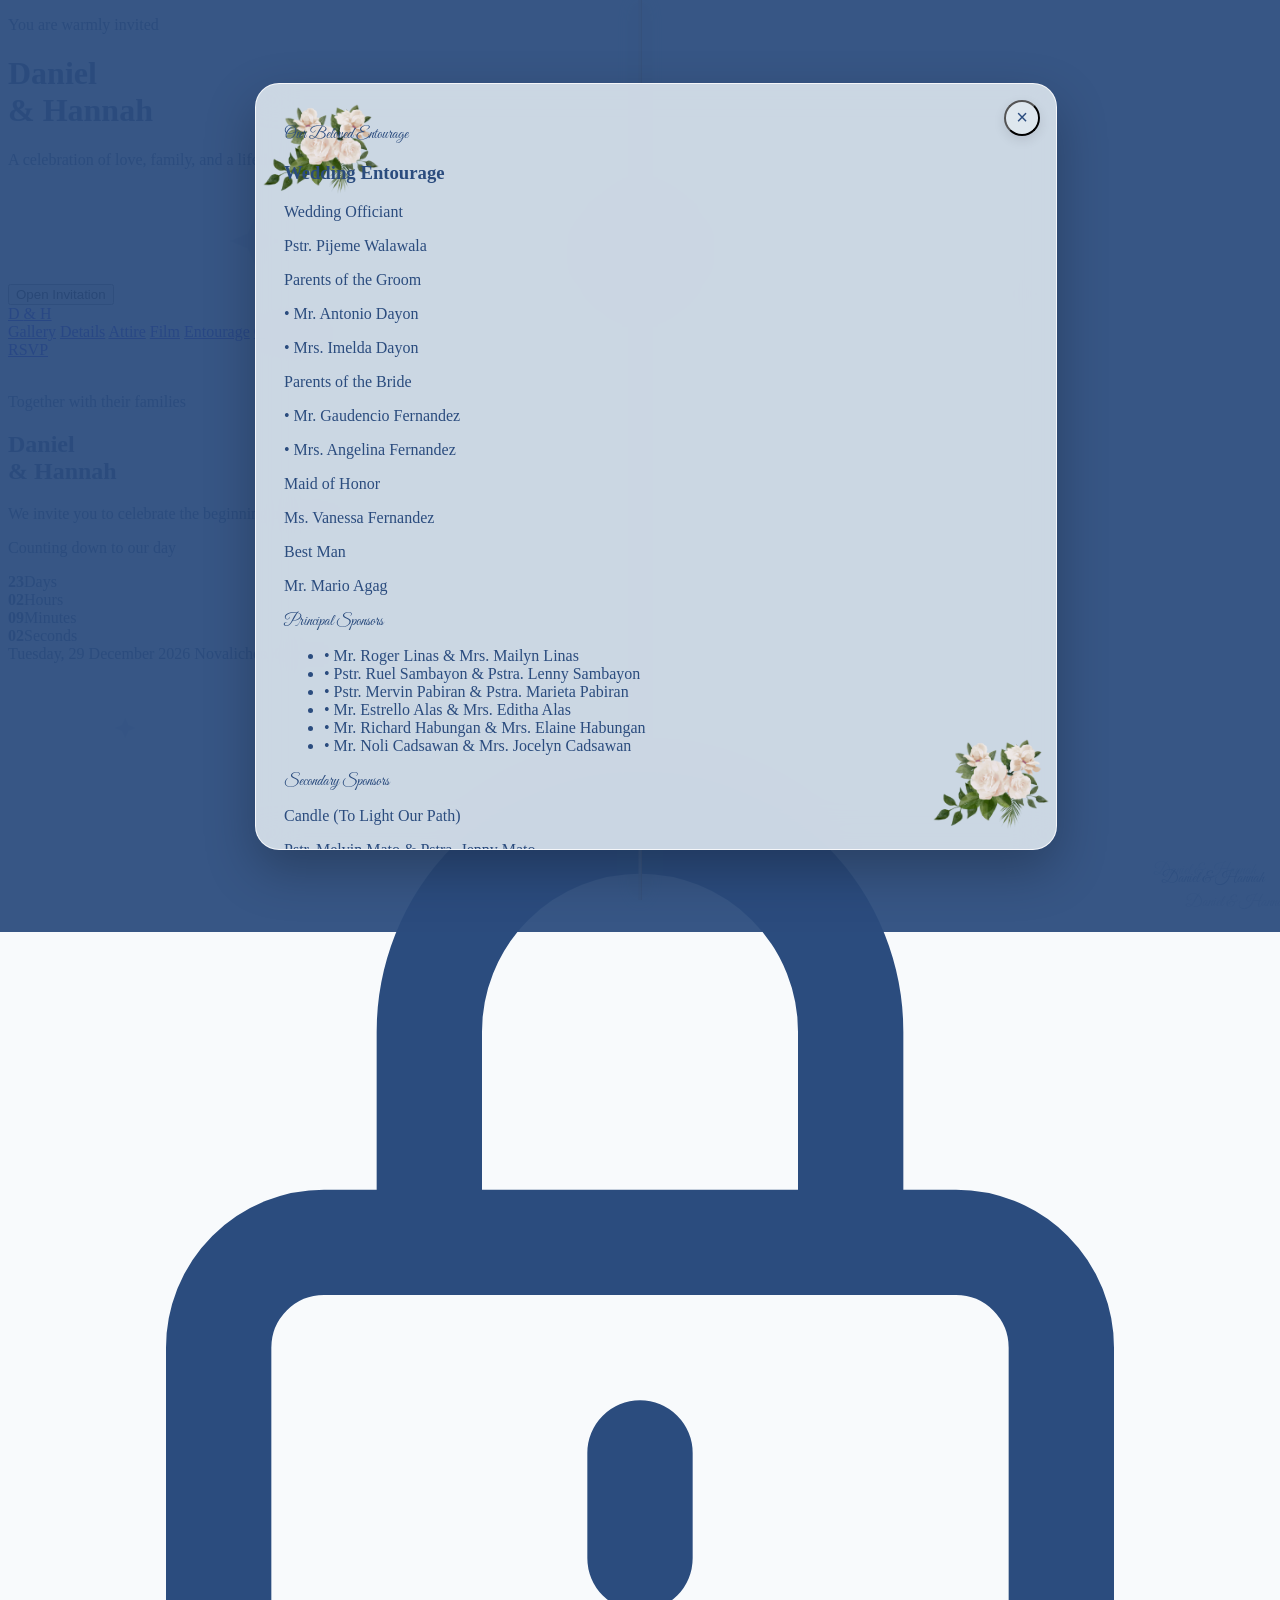
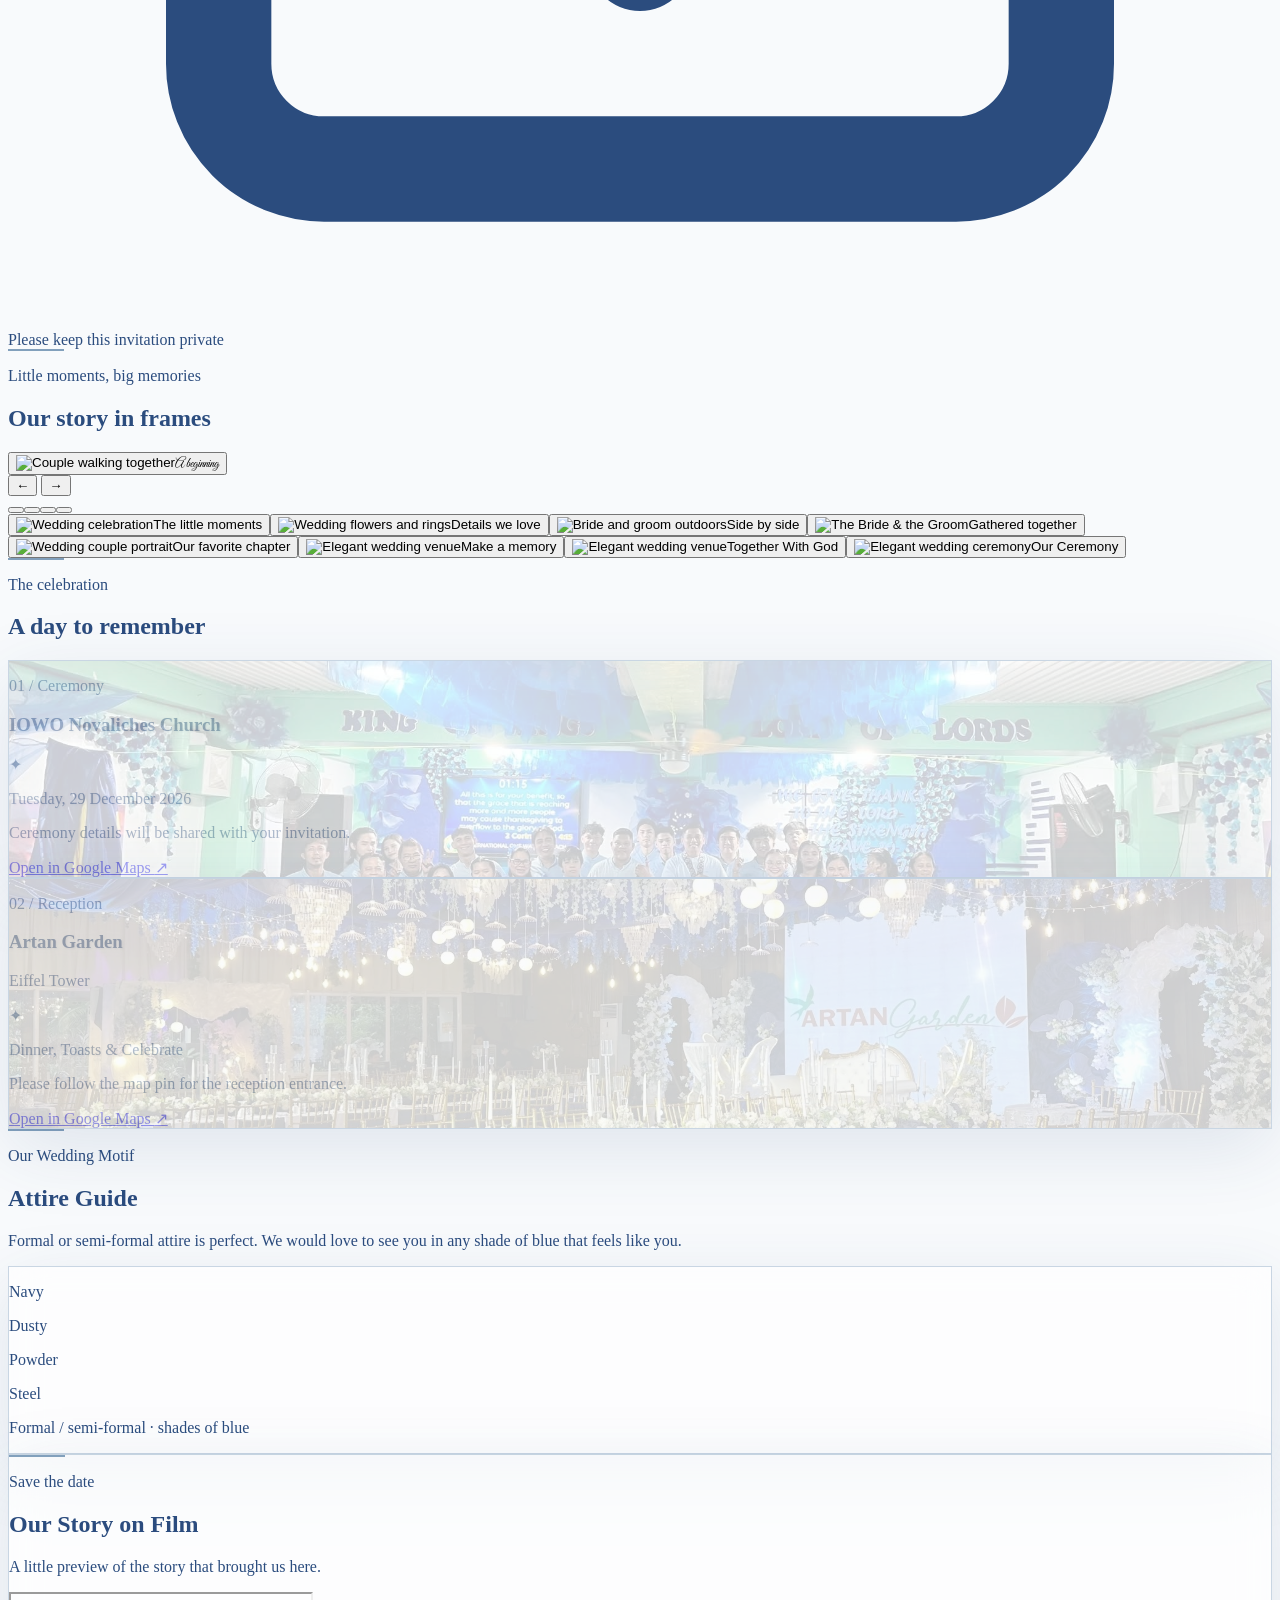
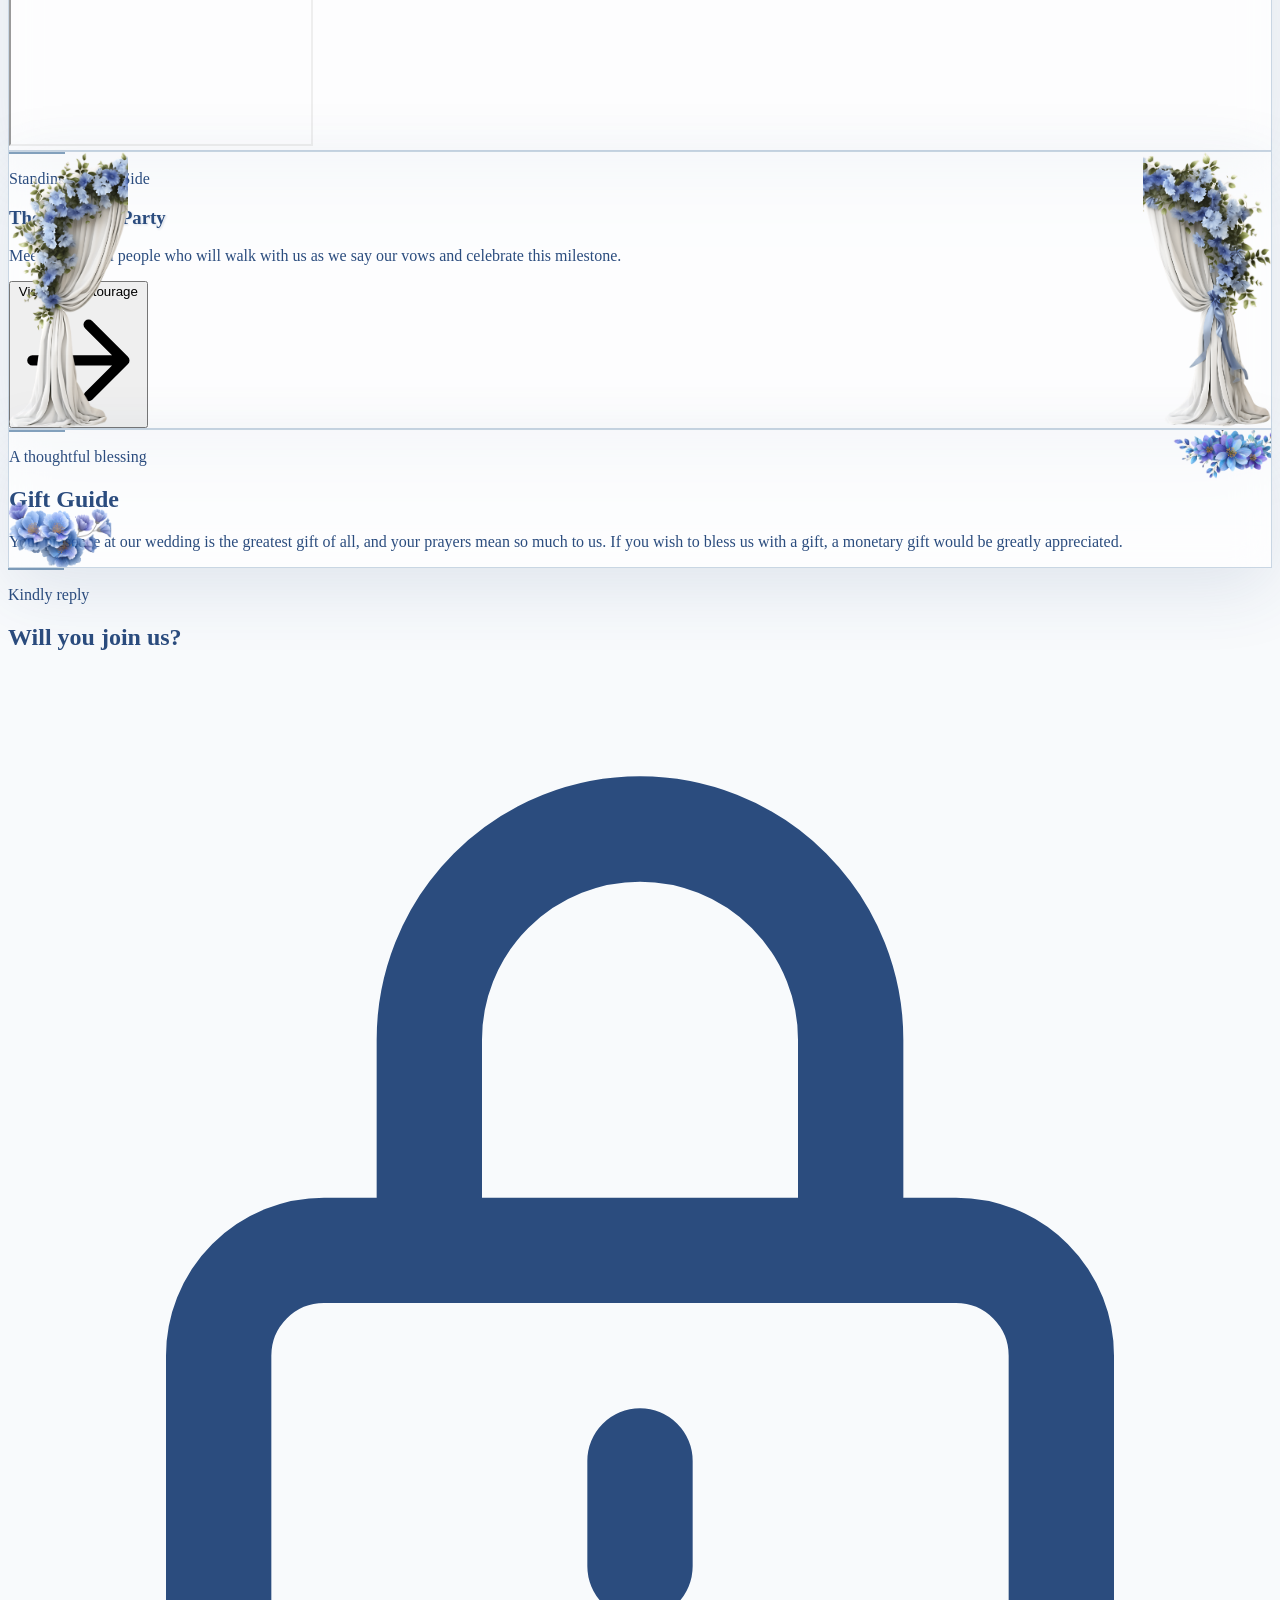
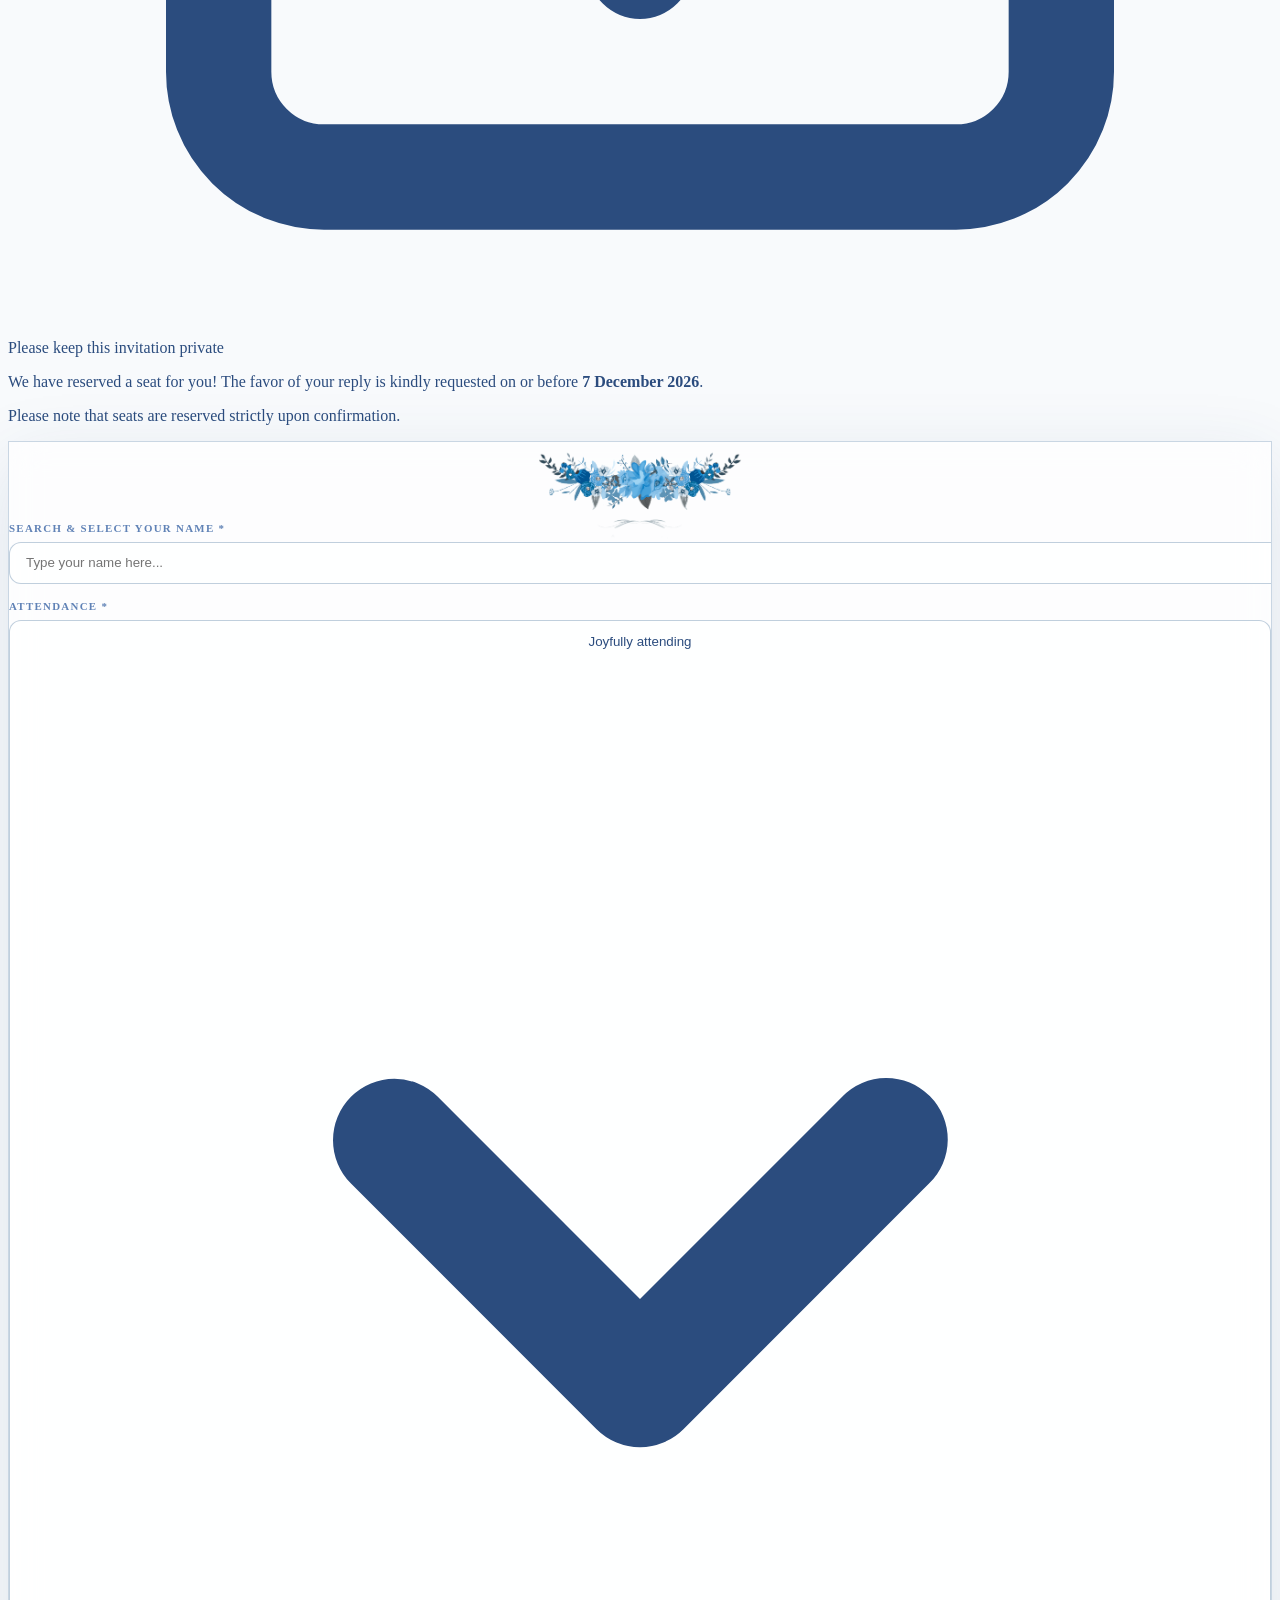
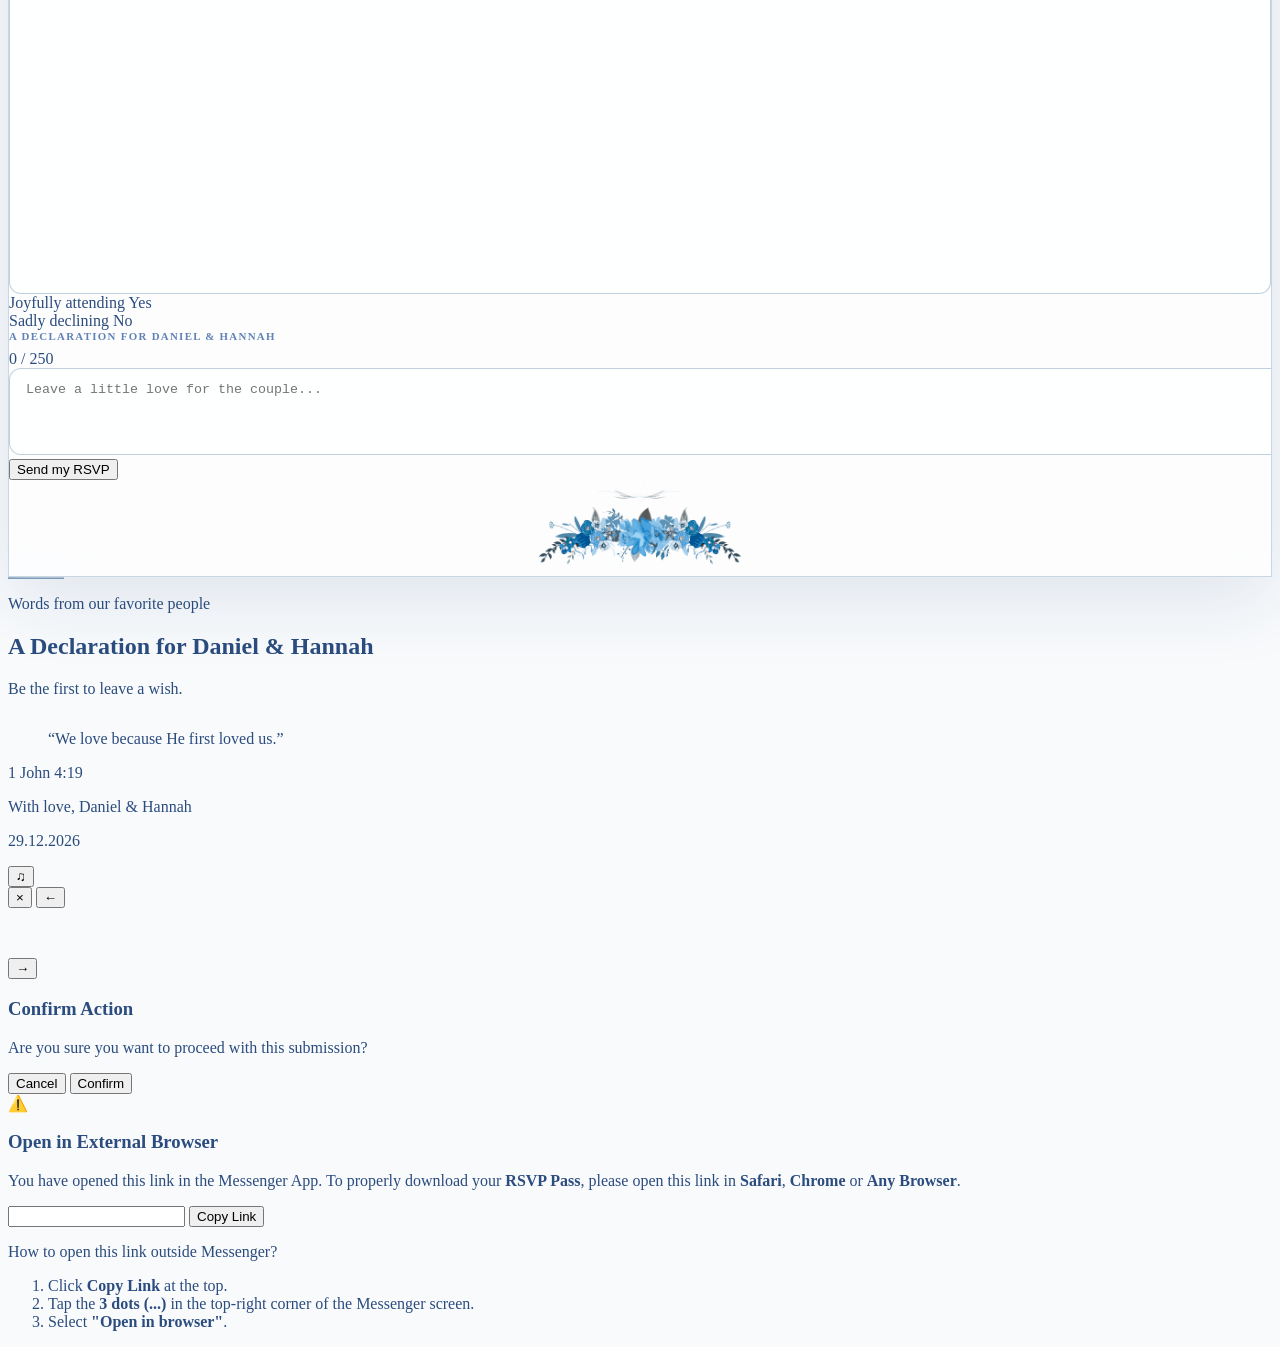
==== commit 98bb094b: "Modify YouTube video embed in index.html Updated the iframe element for the YouTube video embed." ====
--- a/index.html
+++ b/index.html
@@ -239,7 +239,8 @@
           <p class="mt-4 max-w-2xl text-sm leading-7 text-slate-600">A little preview of the story that brought us here.</p>
           <div class="mt-7 aspect-video overflow-hidden rounded-2xl bg-navy shadow-lg">
             <!-- YouTube Video Embed -->
-            <iframe 
+            <iframe
+              id="yt-player"
               class="h-full w-full border-0" 
               src="https://www.youtube.com/embed/fXN-m49MHO0?si=nI9eZsBEIByb6XVX" 
               title="Daniel & Hannah - Save The Date" 
@@ -776,4 +777,4 @@
 
   <script src="script.js"></script>
 </body>
-</html>+</html>
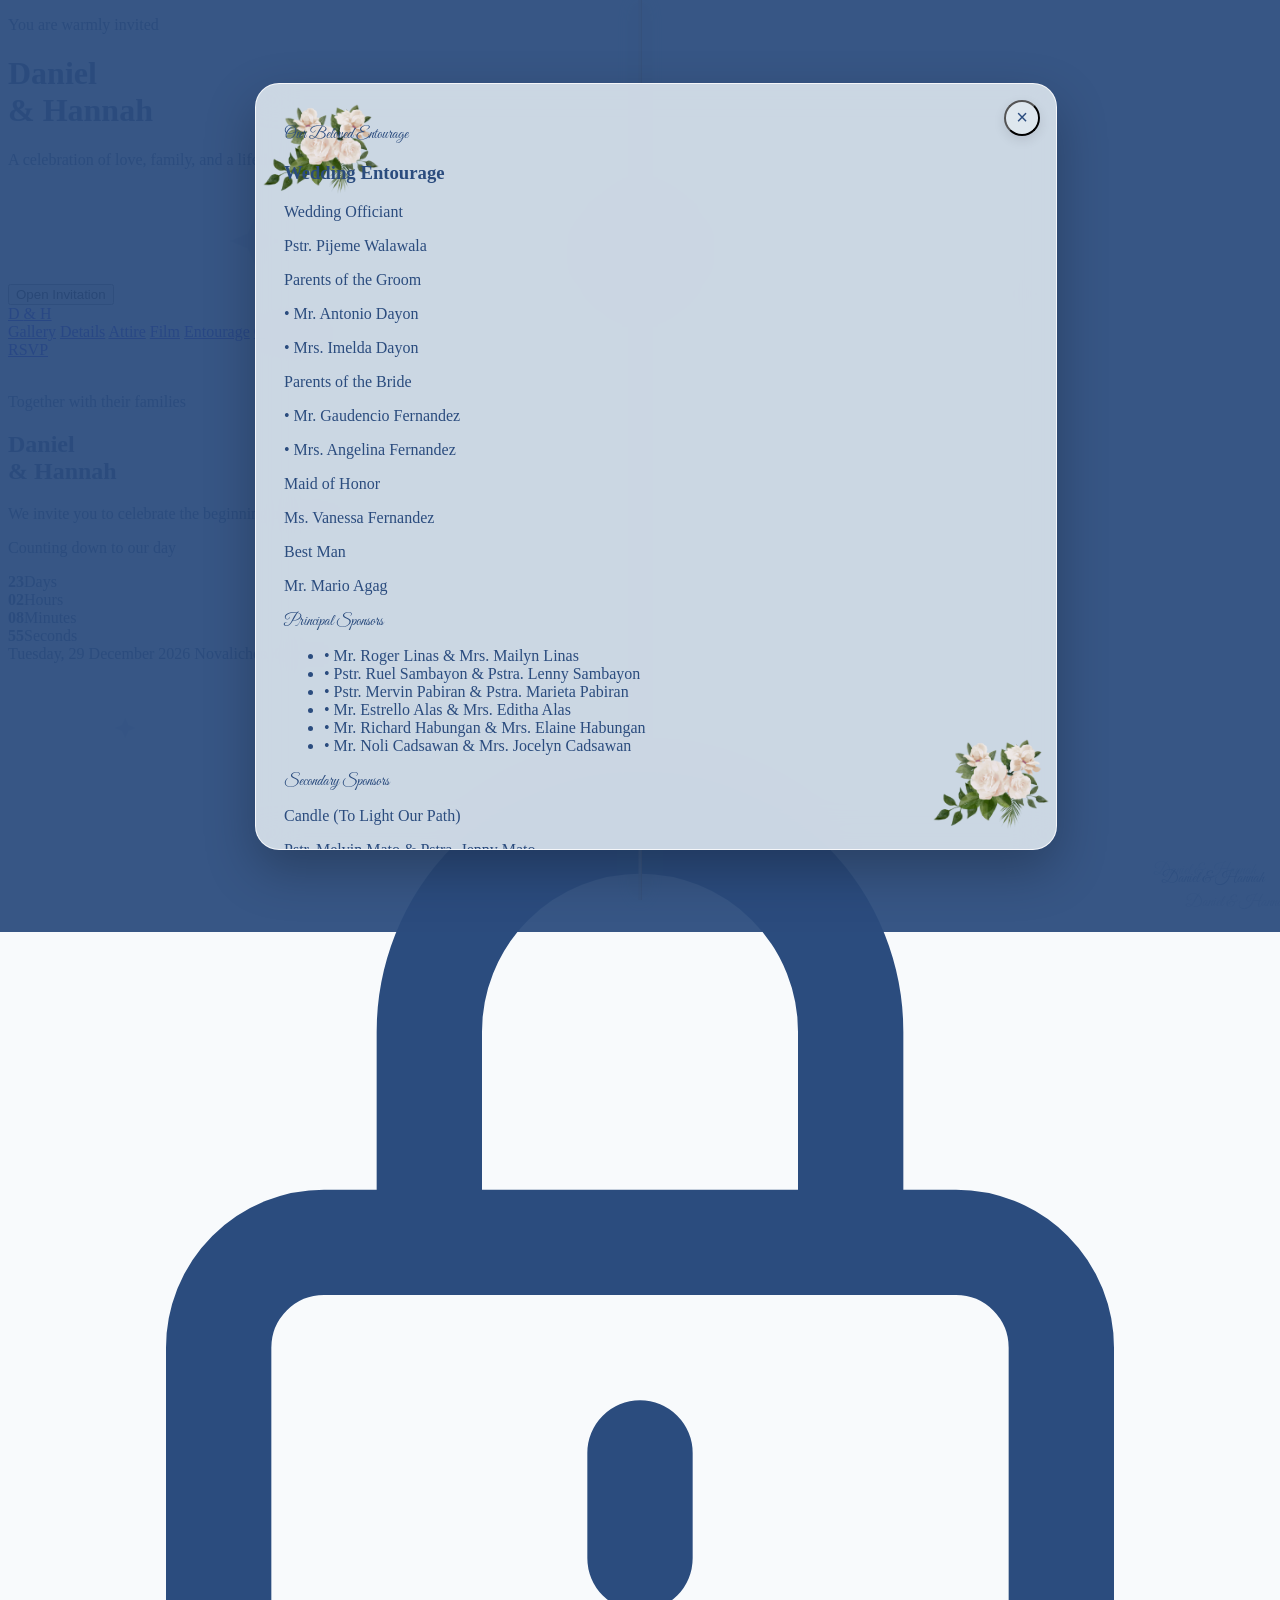
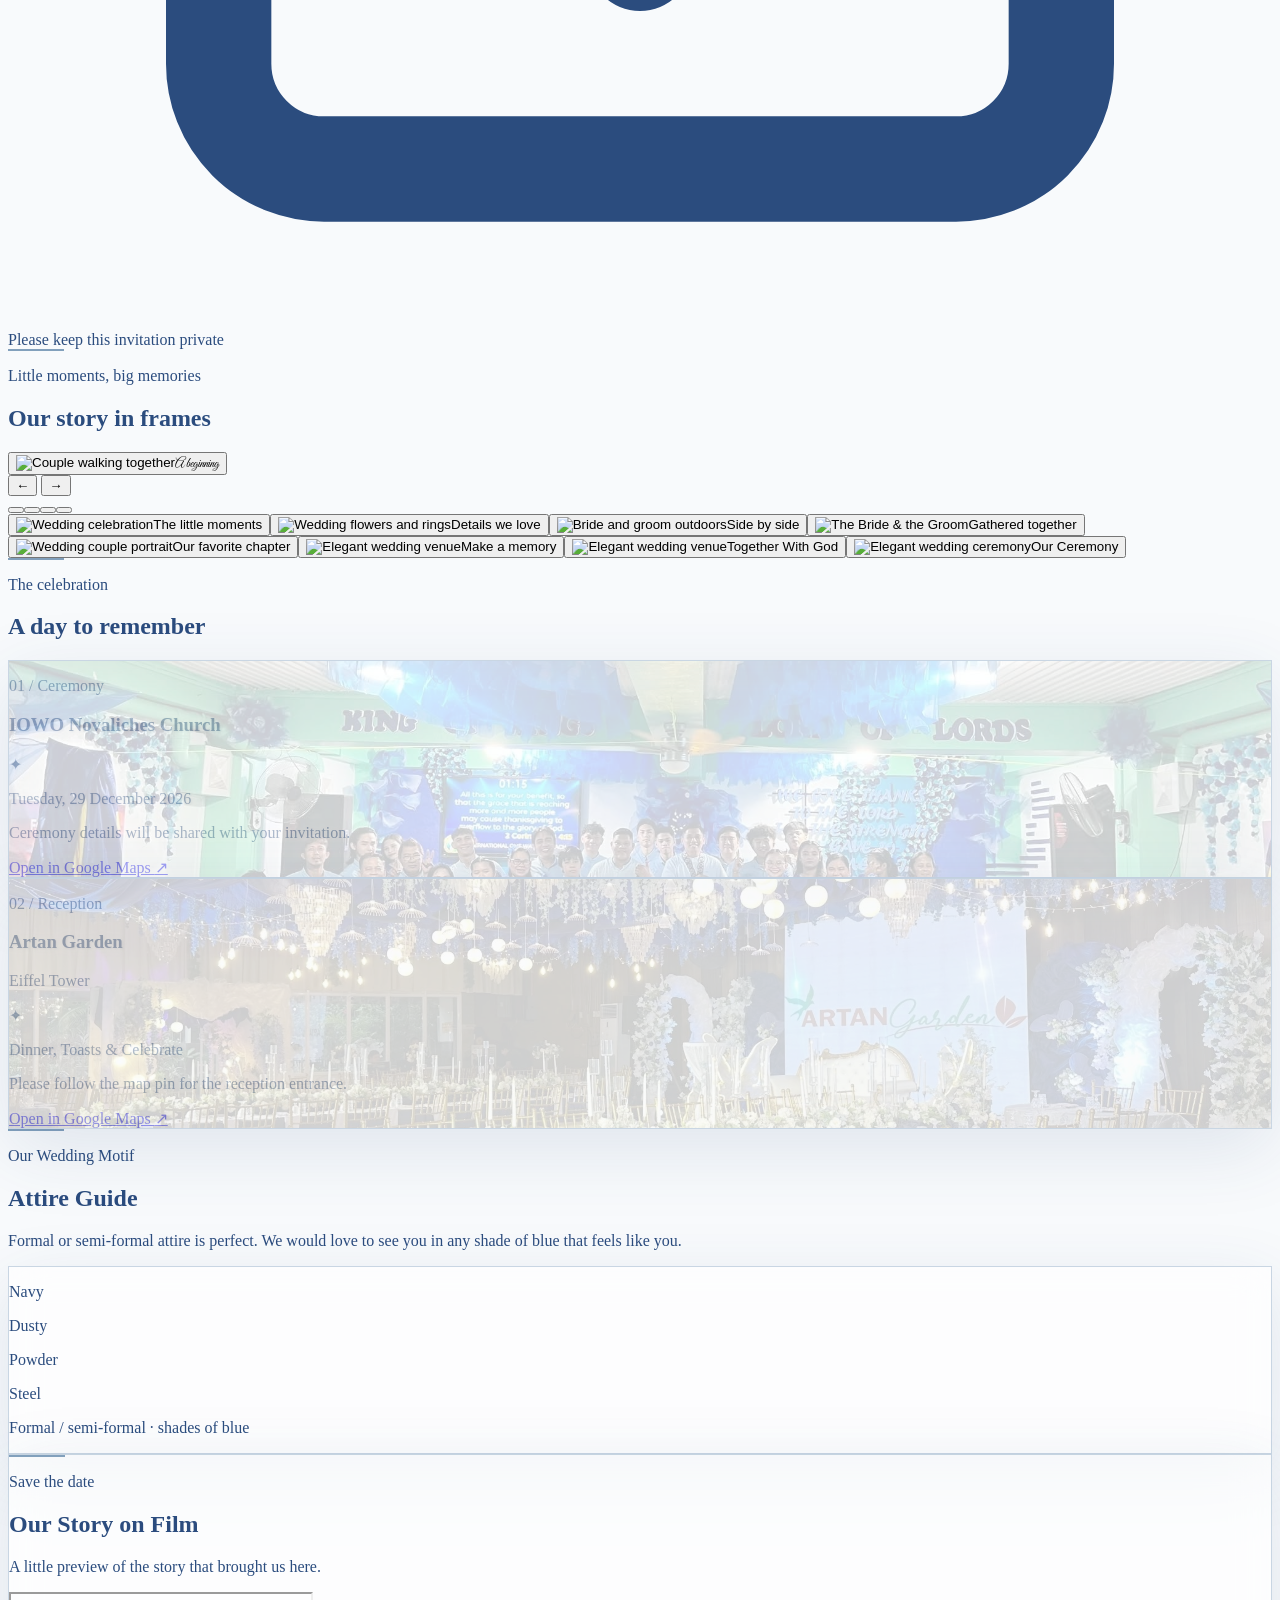
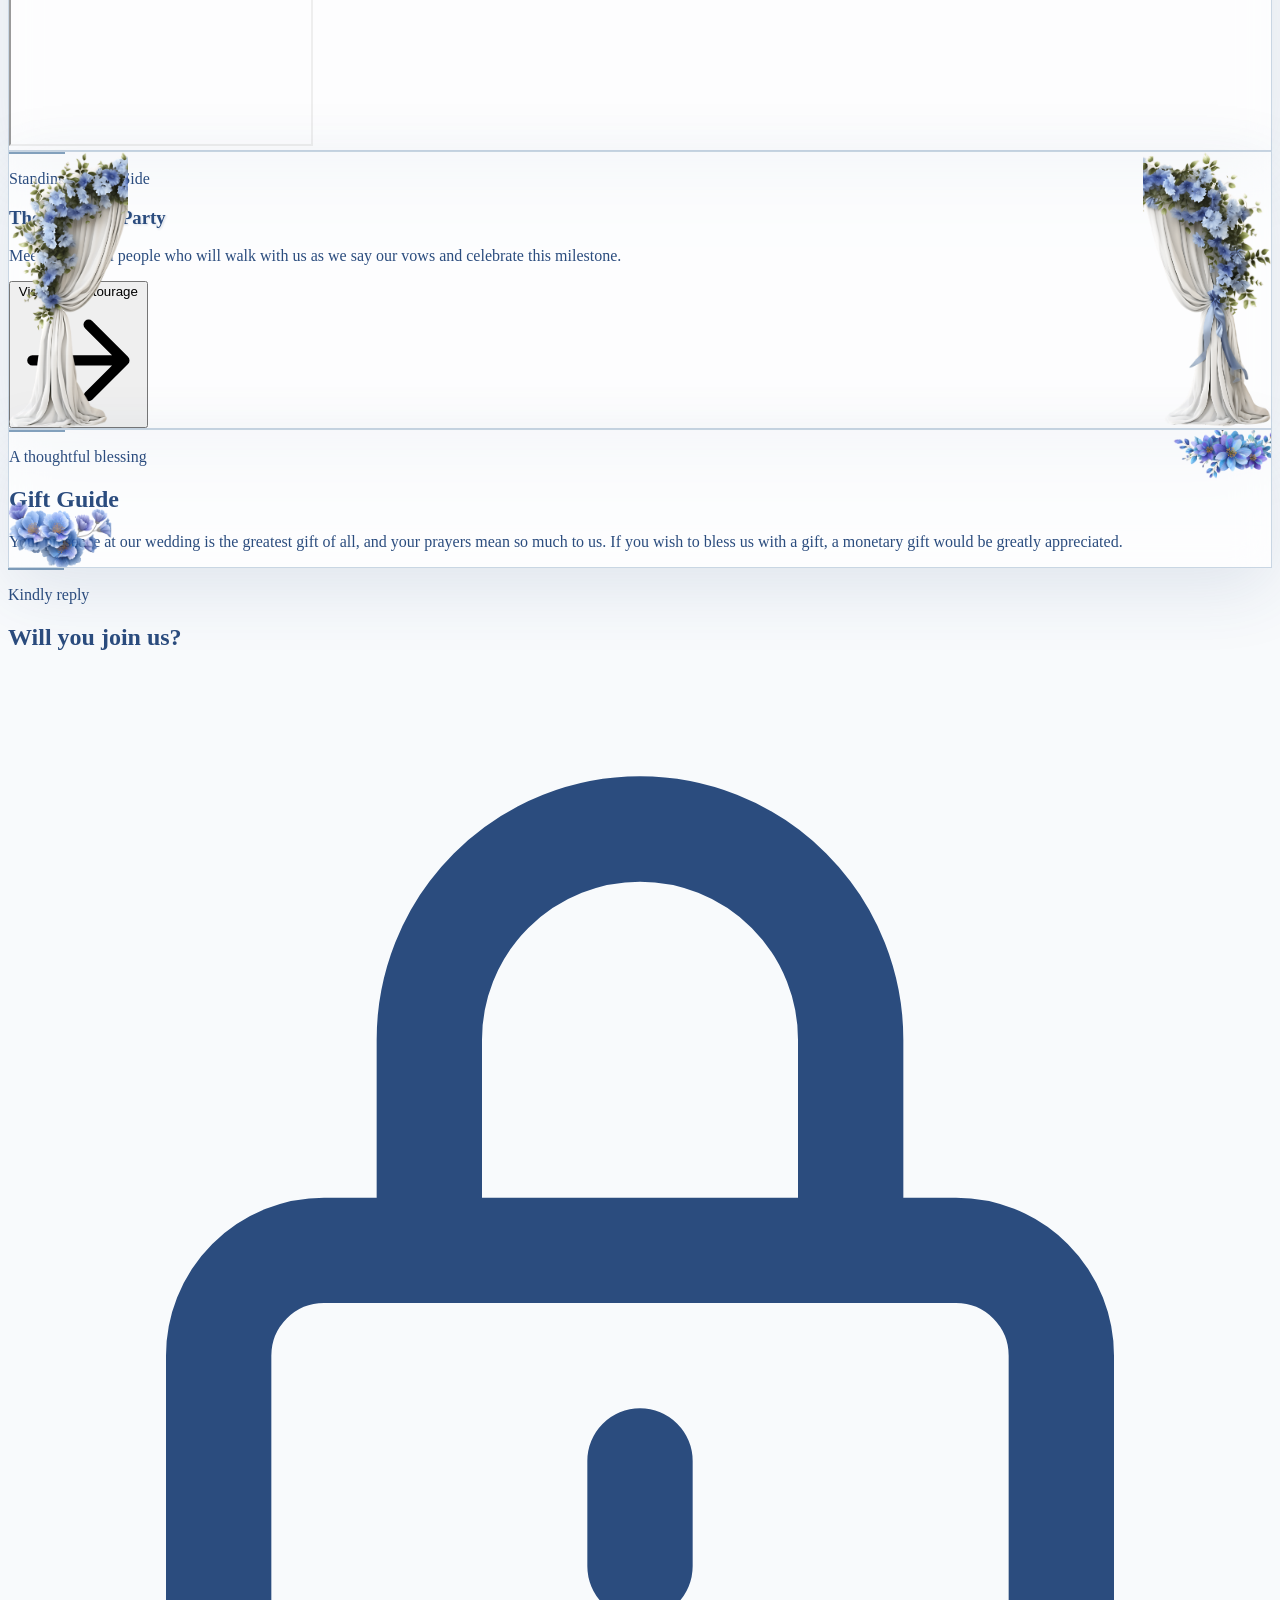
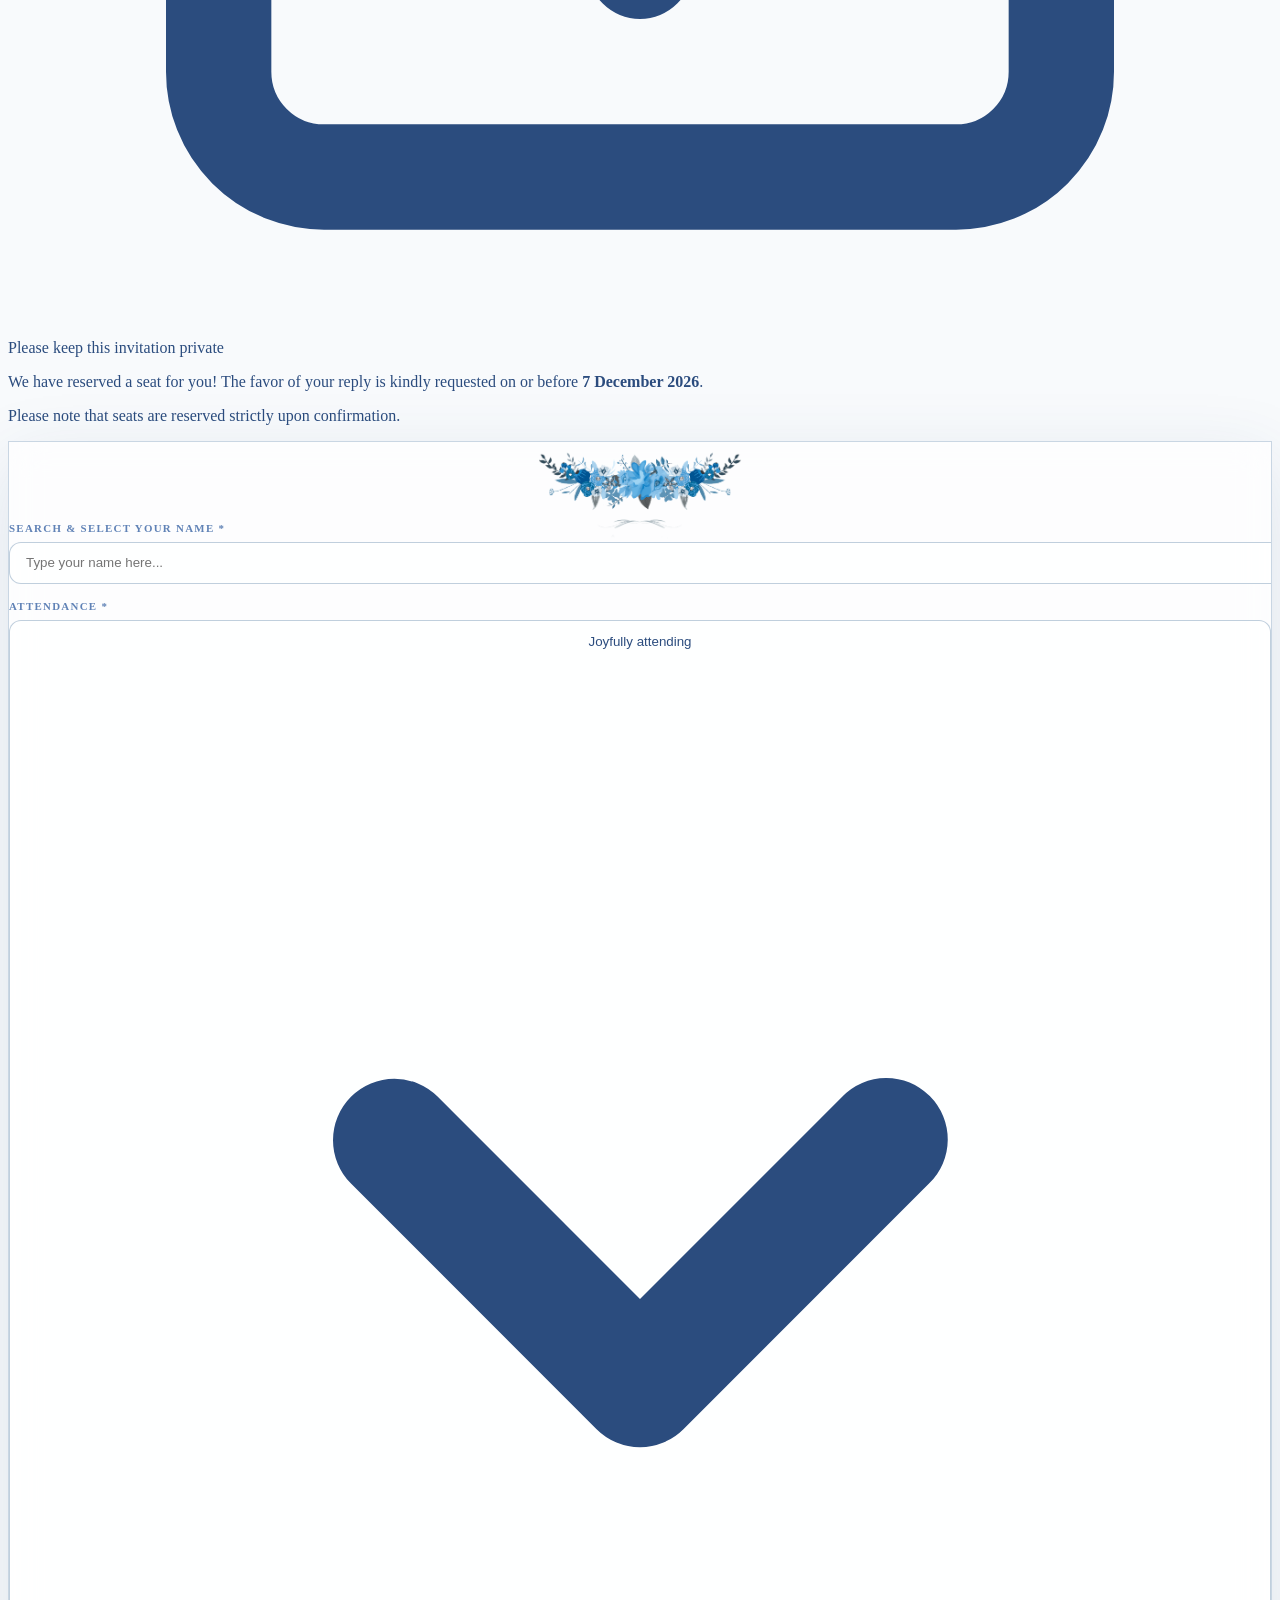
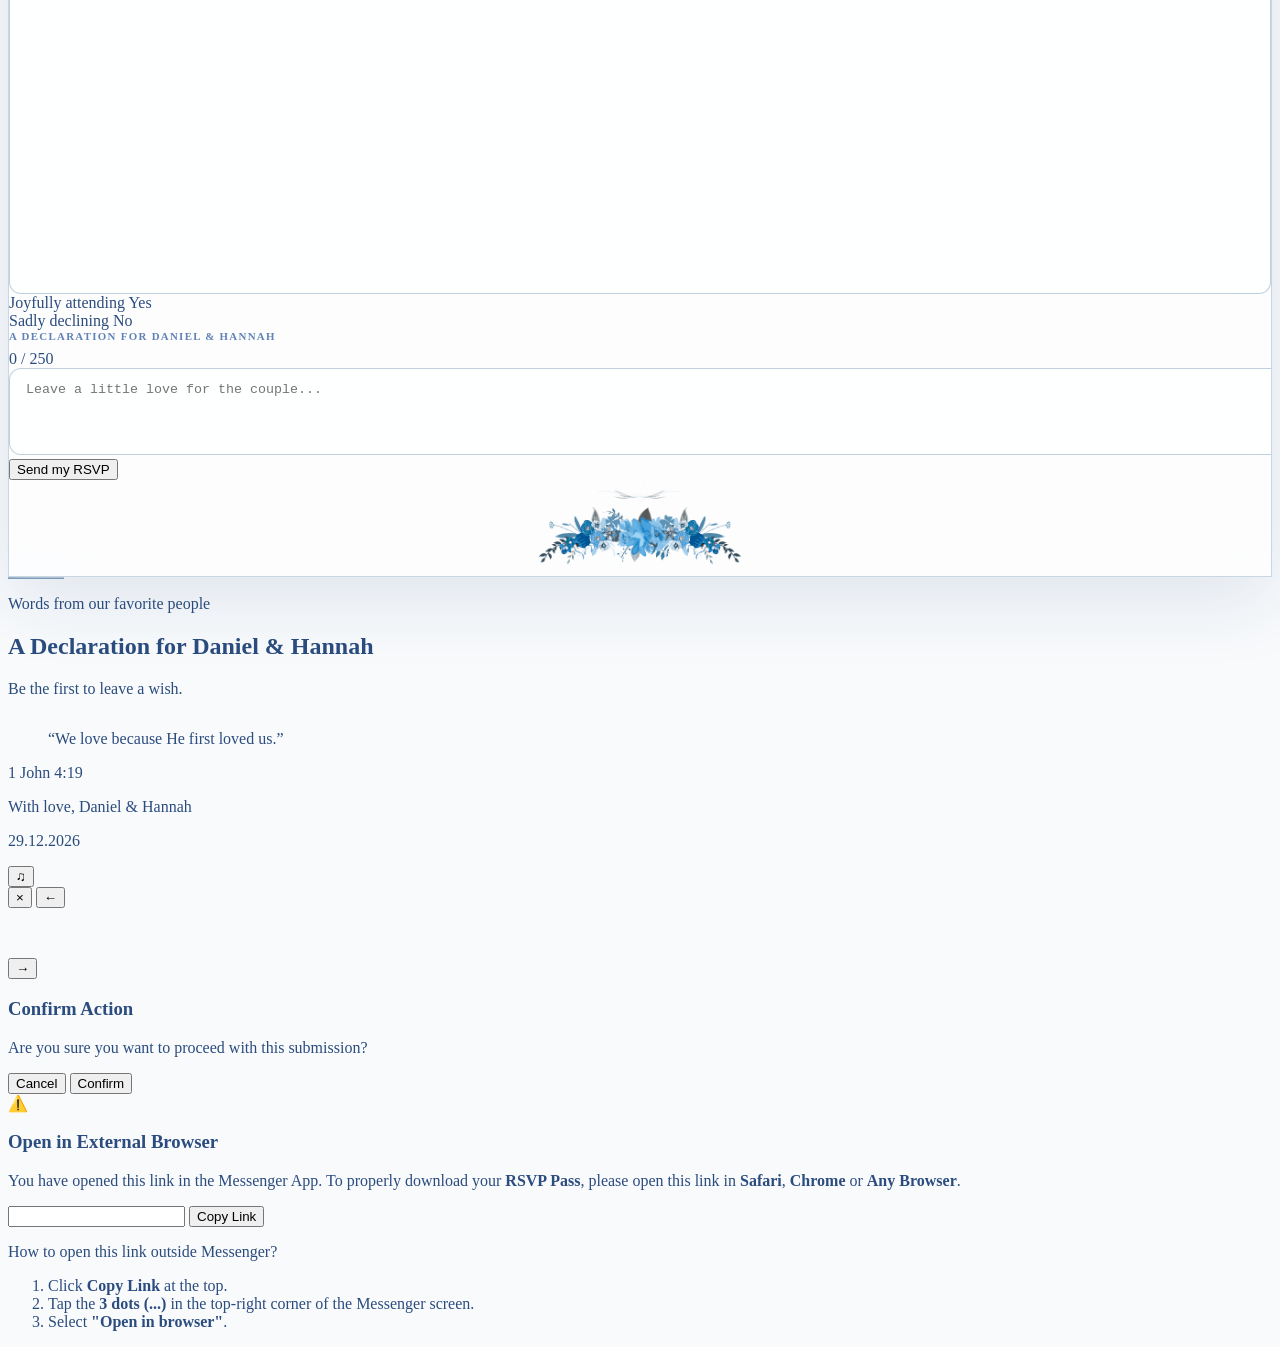
==== commit 89a3f874: "Fix HTML doctype and closing tag formatting" ====
--- a/index.html
+++ b/index.html
@@ -1,4 +1,4 @@
-﻿<!doctype html>
+<!doctype html>
 <html lang="en">
 <head>
   <meta charset="UTF-8">
@@ -239,8 +239,7 @@
           <p class="mt-4 max-w-2xl text-sm leading-7 text-slate-600">A little preview of the story that brought us here.</p>
           <div class="mt-7 aspect-video overflow-hidden rounded-2xl bg-navy shadow-lg">
             <!-- YouTube Video Embed -->
-            <iframe
-              id="yt-player"
+            <iframe 
               class="h-full w-full border-0" 
               src="https://www.youtube.com/embed/fXN-m49MHO0?si=nI9eZsBEIByb6XVX" 
               title="Daniel & Hannah - Save The Date" 
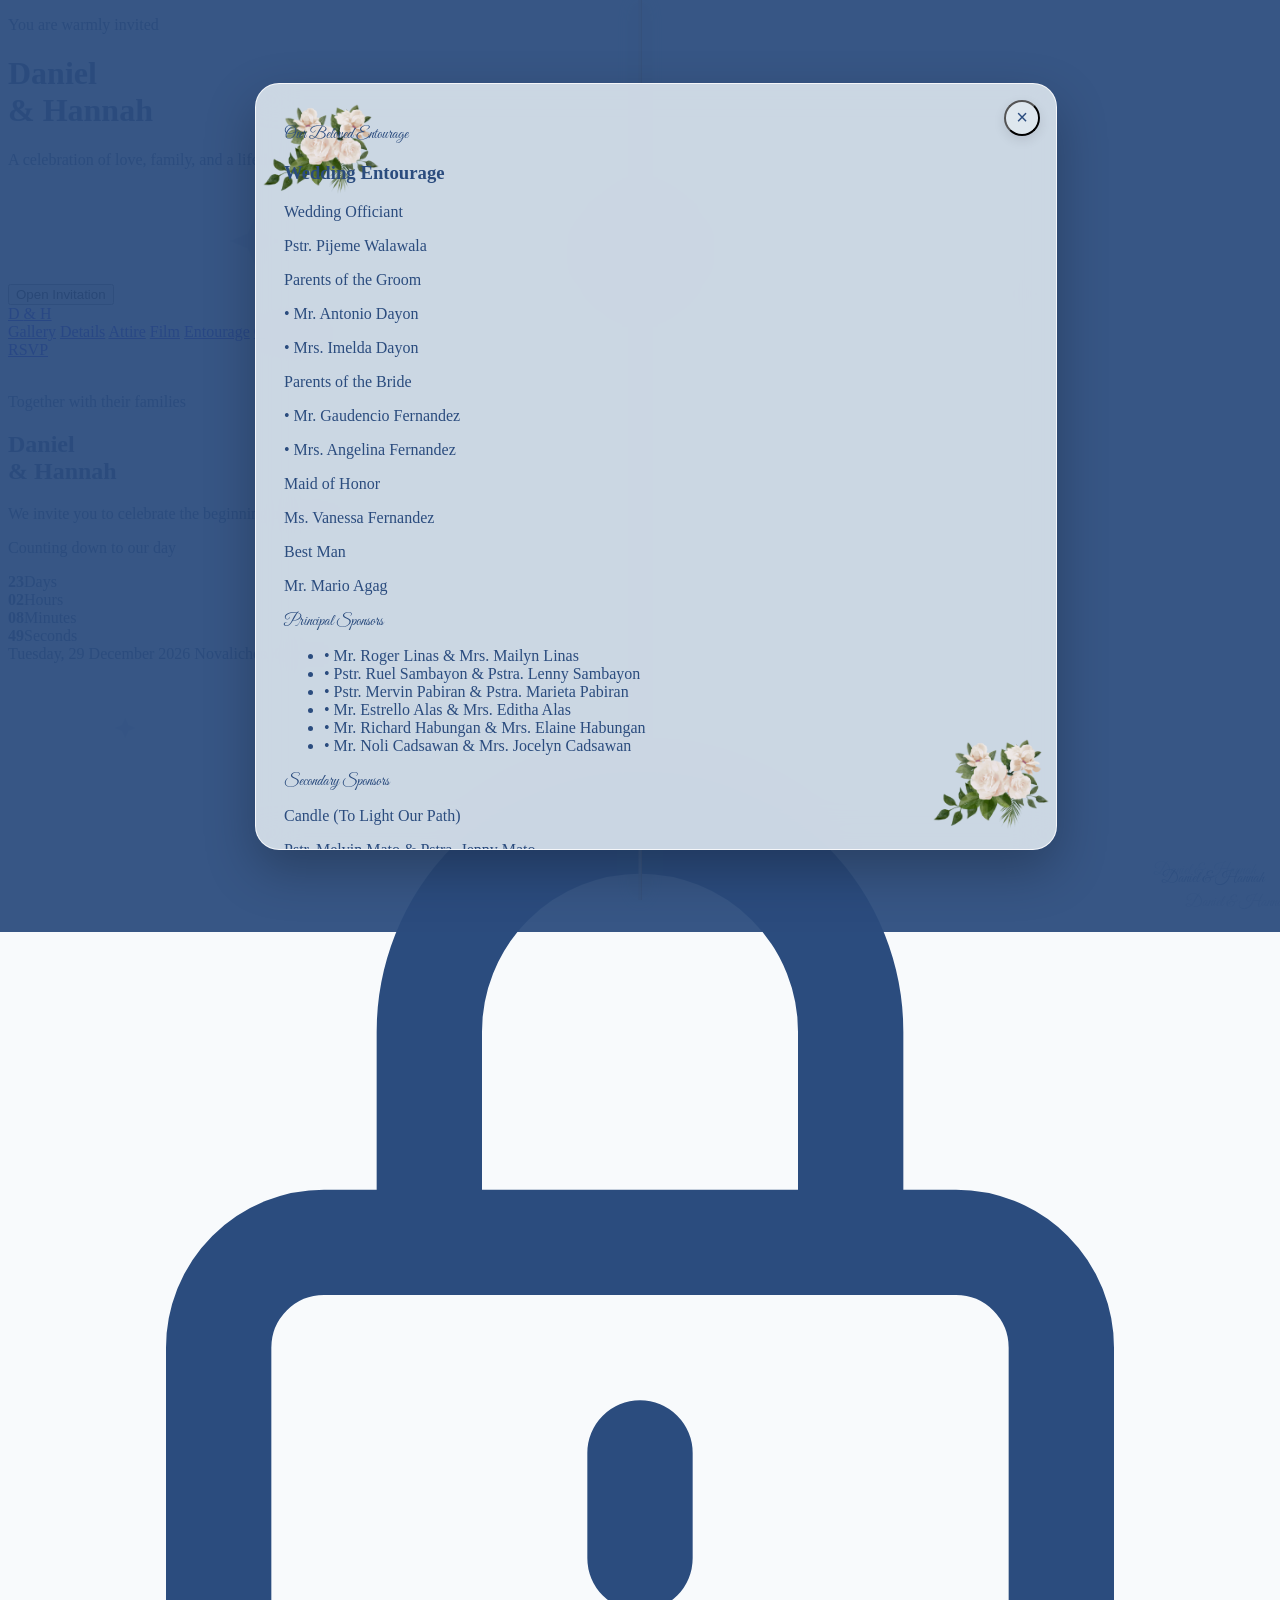
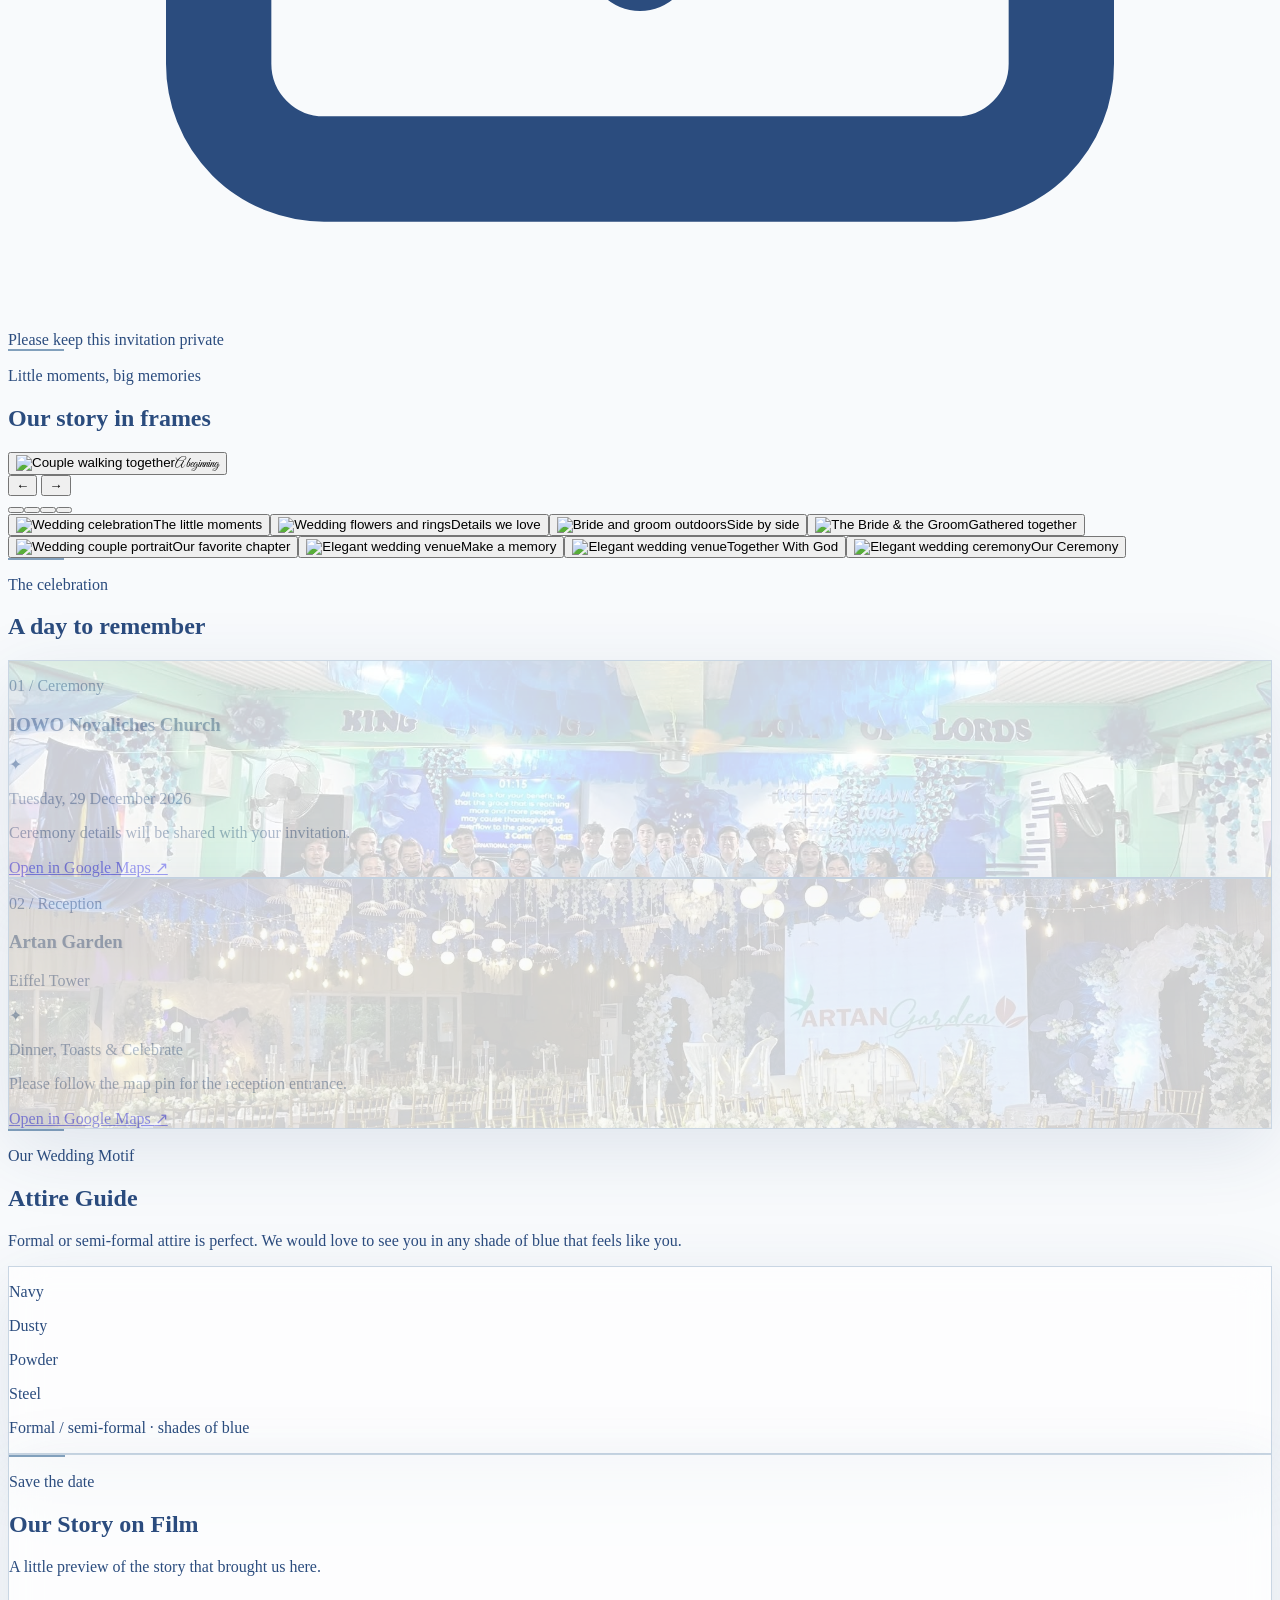
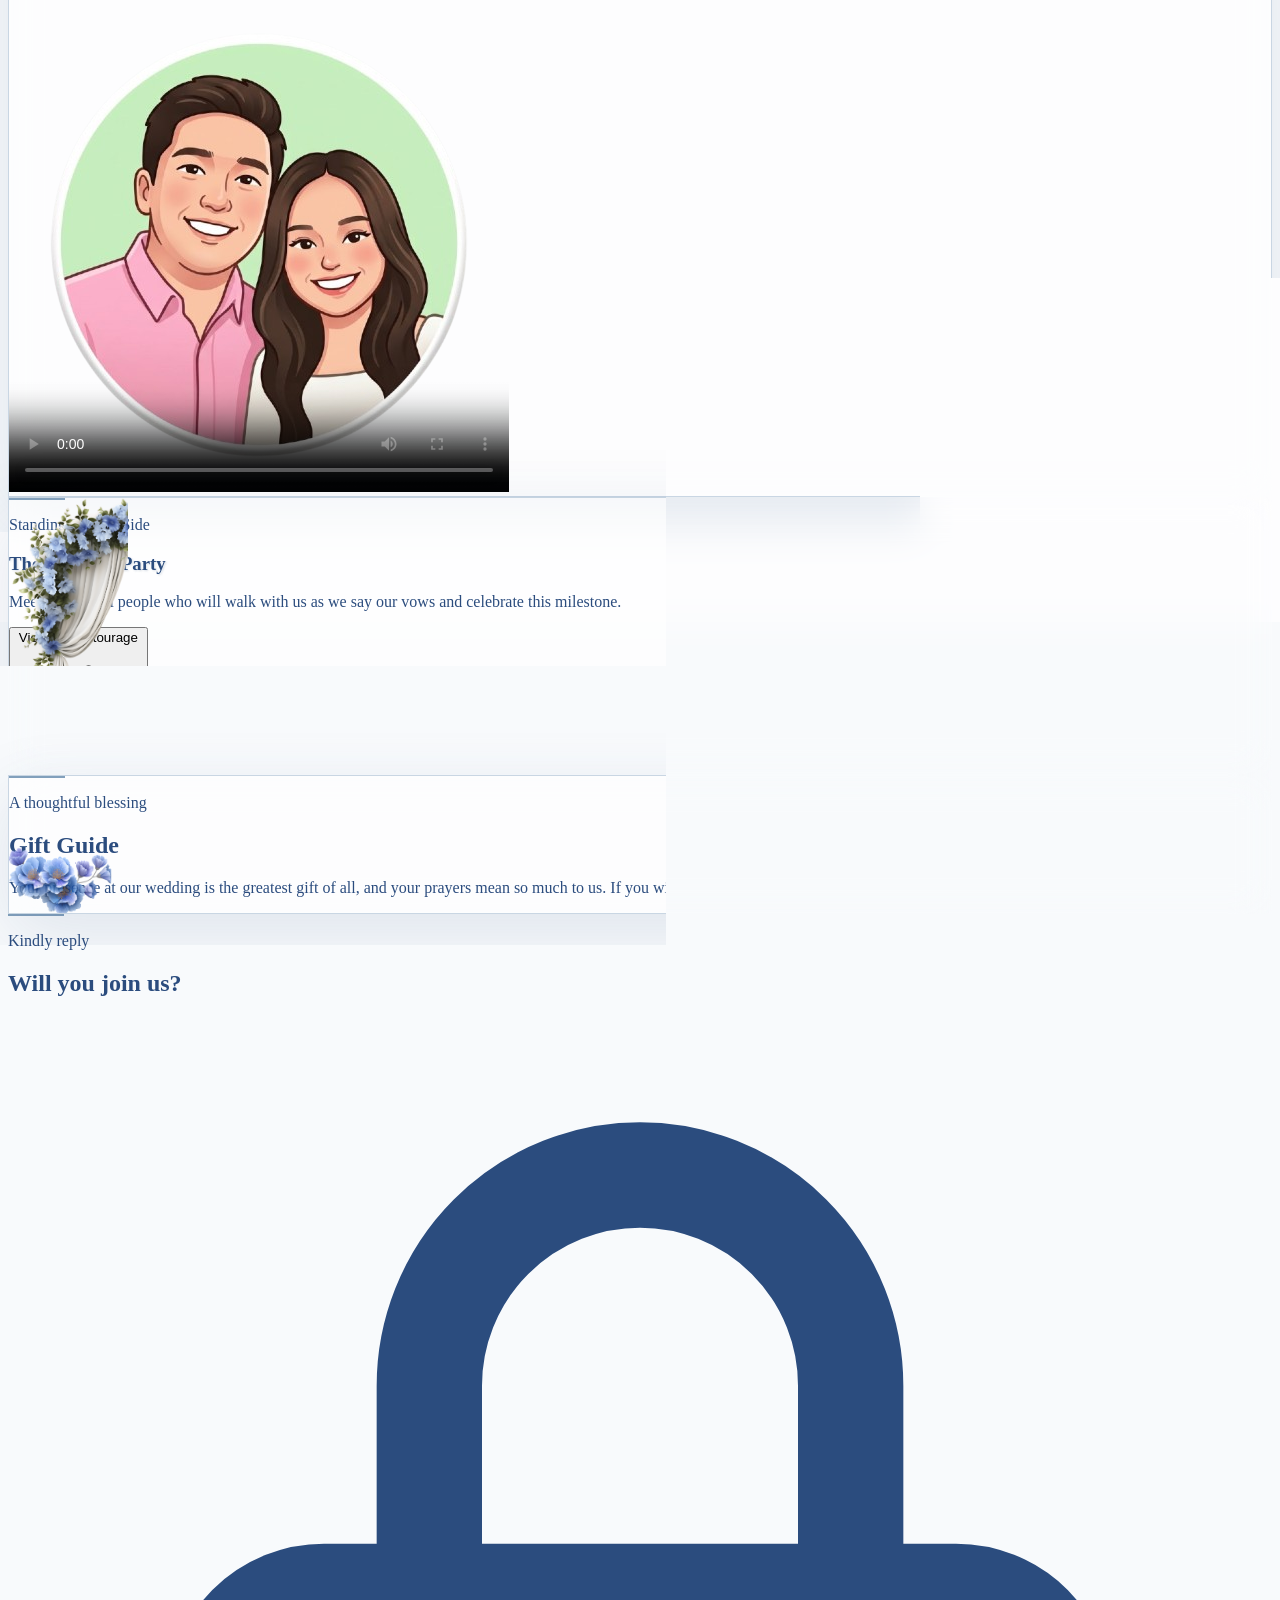
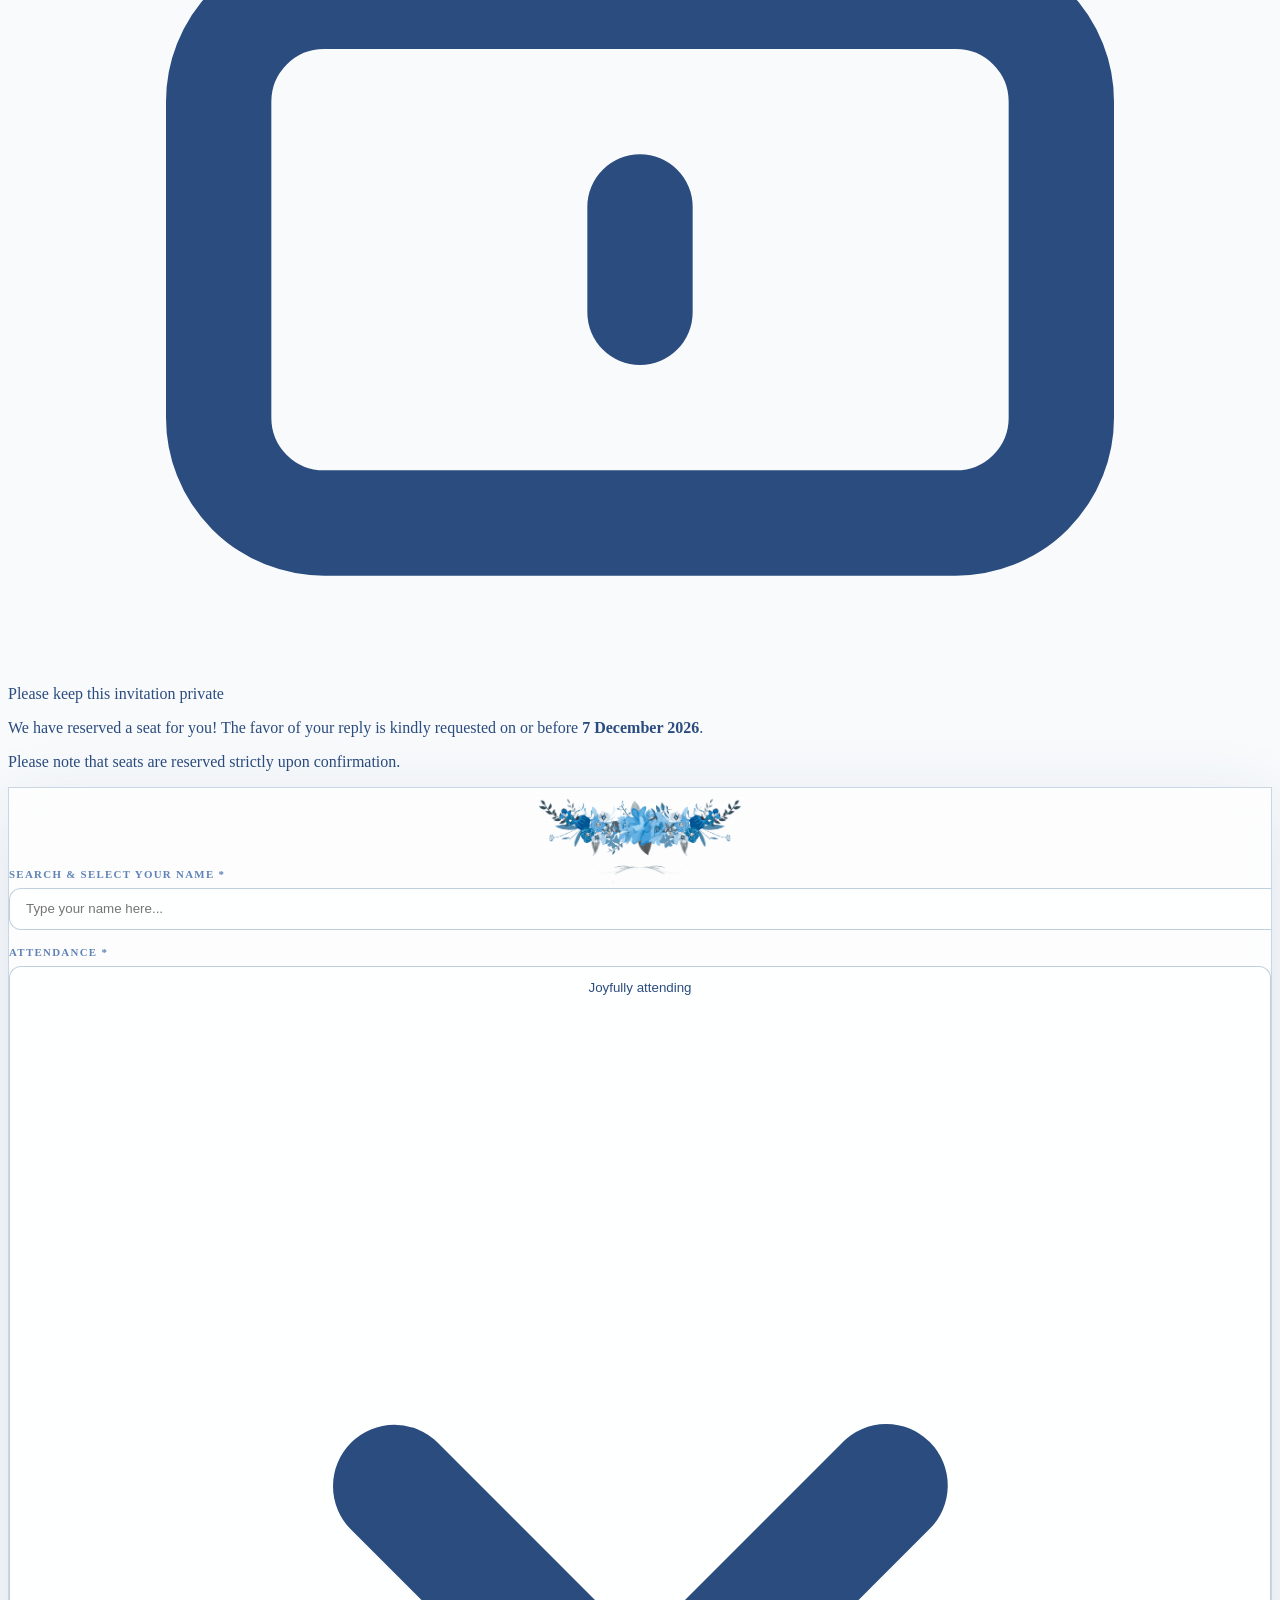
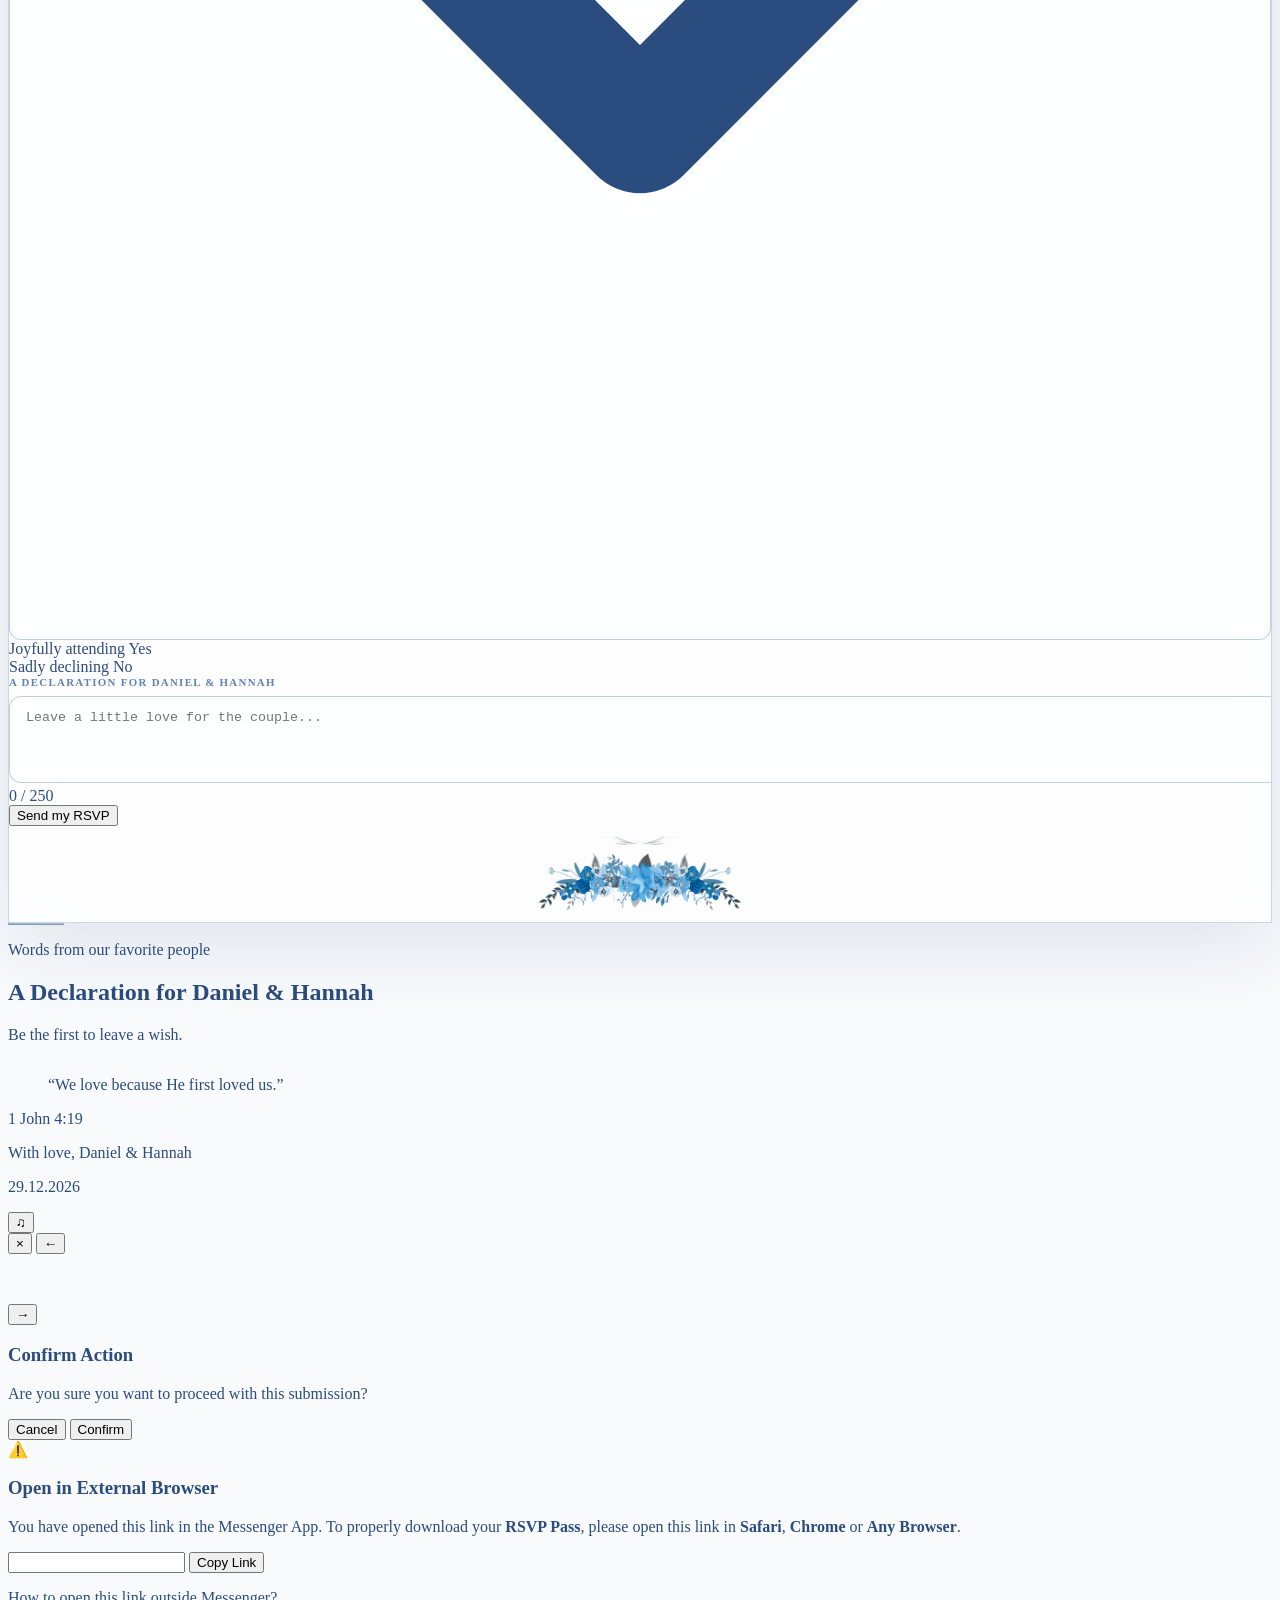
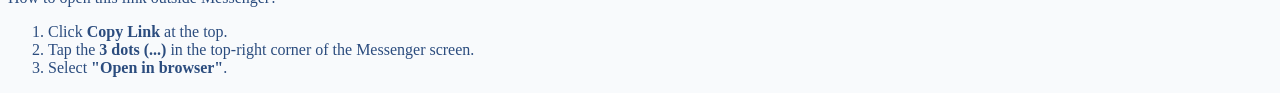
==== commit 9f5427eb: "Replace YouTube embed with local video and update wishes input Replaced YouTube video embed with a v" ====
--- a/index.html
+++ b/index.html
@@ -238,15 +238,16 @@
           <div><div class="section-rule mb-5"></div><p class="text-xs font-bold uppercase tracking-[.24em] text-steel">Save the date</p><h2 class="mt-2 font-display text-5xl font-semibold">Our Story on Film</h2></div>
           <p class="mt-4 max-w-2xl text-sm leading-7 text-slate-600">A little preview of the story that brought us here.</p>
           <div class="mt-7 aspect-video overflow-hidden rounded-2xl bg-navy shadow-lg">
-            <!-- YouTube Video Embed -->
-            <iframe 
-              class="h-full w-full border-0" 
-              src="https://www.youtube.com/embed/fXN-m49MHO0?si=nI9eZsBEIByb6XVX" 
-              title="Daniel & Hannah - Save The Date" 
-              allow="accelerometer; autoplay; clipboard-write; encrypted-media; gyroscope; picture-in-picture; web-share" 
-              referrerpolicy="strict-origin-when-cross-origin" 
-              allowfullscreen>
-            </iframe>
+            <video 
+              id="save-the-date-video"
+              class="h-full w-full object-cover" 
+              controls 
+              playsinline 
+              preload="metadata"
+              poster="Picture/dannah.png">
+              <source src="I Choose You.mp4" type="video/mp4">
+              Sadyang hindi suportado ng iyong browser ang video playback.
+            </video>
           </div>
         </div>
 
@@ -512,13 +513,16 @@
               </div>
             </div>
 
-            <label class="sm:col-span-2 block">
-              <div class="flex justify-between items-center mb-1">
-                <span class="field-label !mb-0">A declaration for Daniel &amp; Hannah</span>
-                <span id="wishes-counter" class="text-[10px] font-bold text-steel">0 / 250</span>
-              </div>
-              <textarea id="wishes-input" name="wishes" rows="4" maxlength="250" class="field resize-none" placeholder="Leave a little love for the couple..."></textarea>
-            </label>
+            <!-- BAGONG CODE (Naka-position sa Kanang Ibaba ang Counter) -->
+            <div class="sm:col-span-2 relative">
+              <label for="wishes-input" class="field-label block mb-1">
+                A declaration for Daniel &amp; Hannah
+              </label>
+              <div class="relative">
+                <textarea id="wishes-input" name="wishes" rows="4" maxlength="250" class="field resize-none pb-7" placeholder="Leave a little love for the couple..."></textarea>
+                <span id="wishes-counter" class="absolute bottom-2.5 right-3 text-[10px] font-bold text-steel bg-white/80 px-1.5 py-0.5 rounded backdrop-blur-sm pointer-events-none">0 / 250</span>
+              </div>
+            </div>
           </div>
           <button id="rsvp-submit" type="submit" class="relative z-20 mt-6 w-full rounded-full bg-navy px-6 py-4 text-xs font-bold uppercase tracking-[.2em] text-white transition hover:bg-steel disabled:cursor-wait disabled:opacity-60">Send my RSVP</button>
           <p id="form-status" class="relative z-20 mt-4 text-center text-sm" role="status"></p>
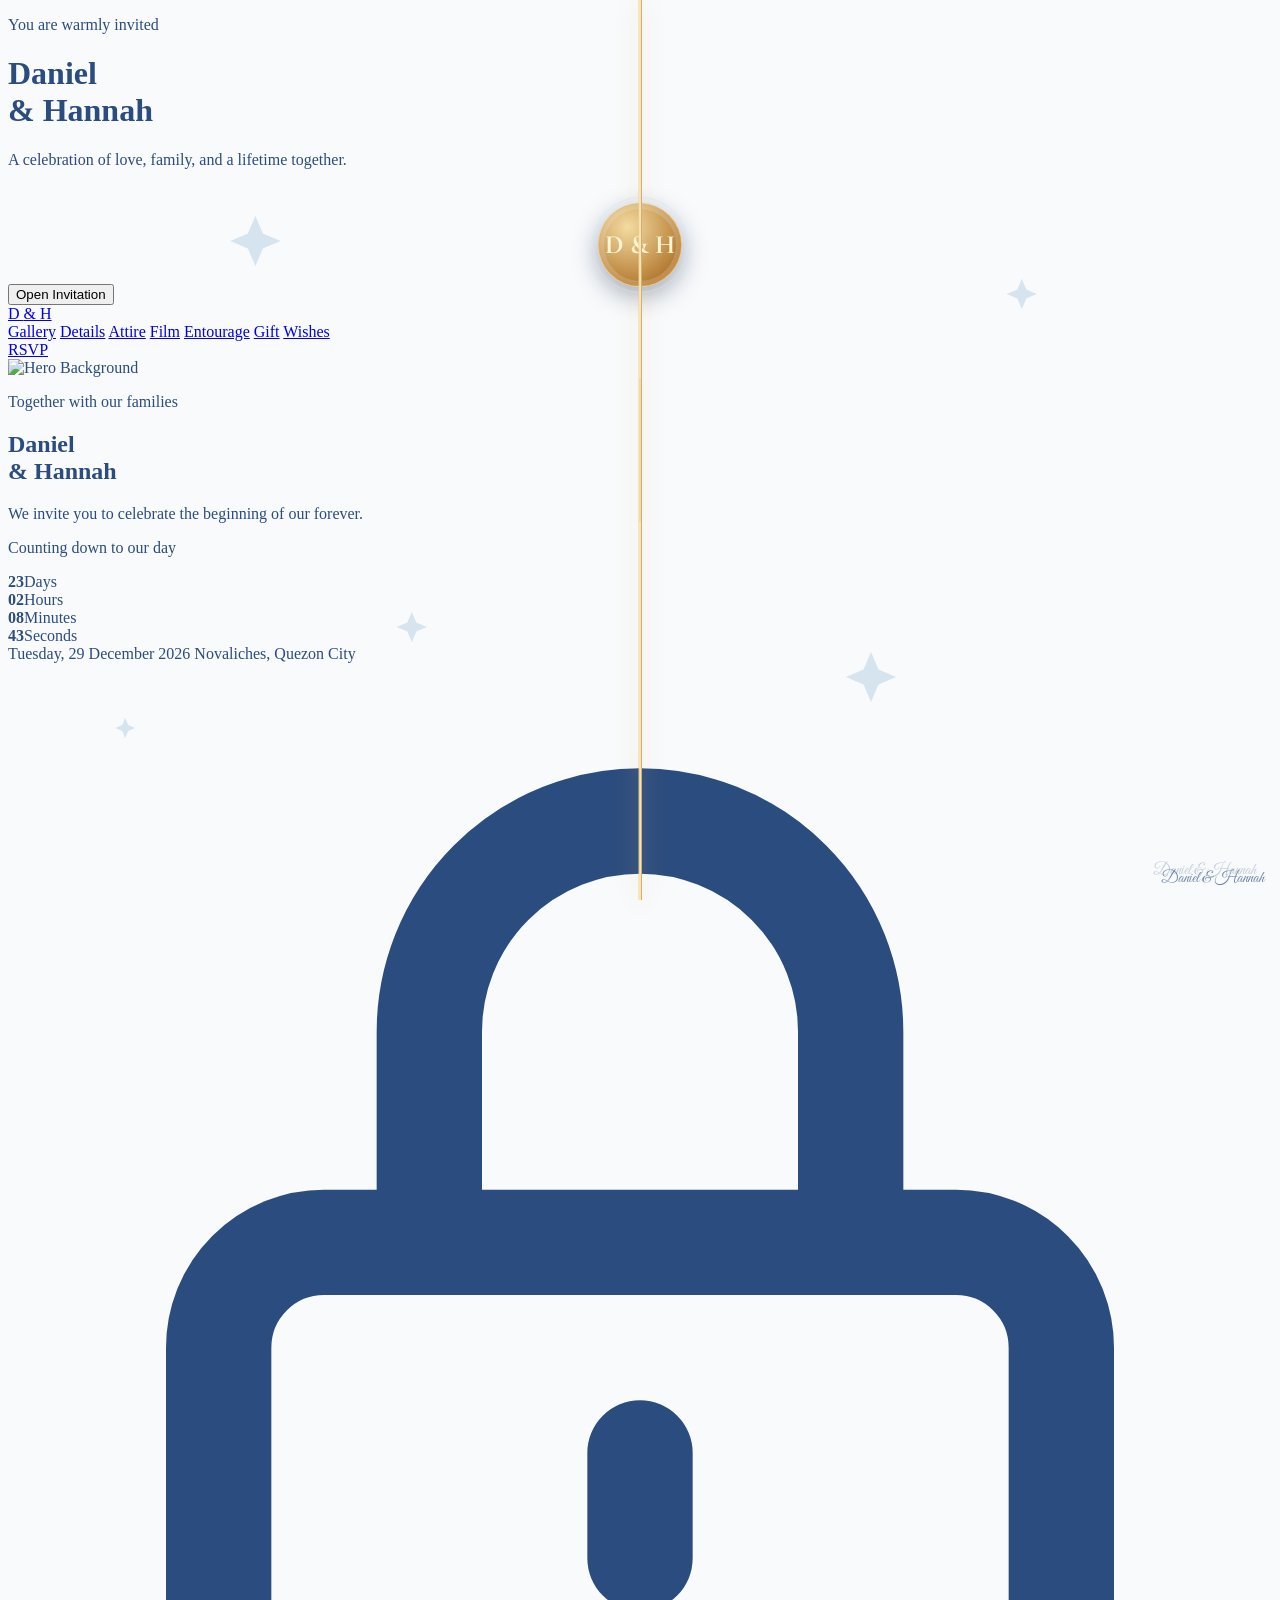
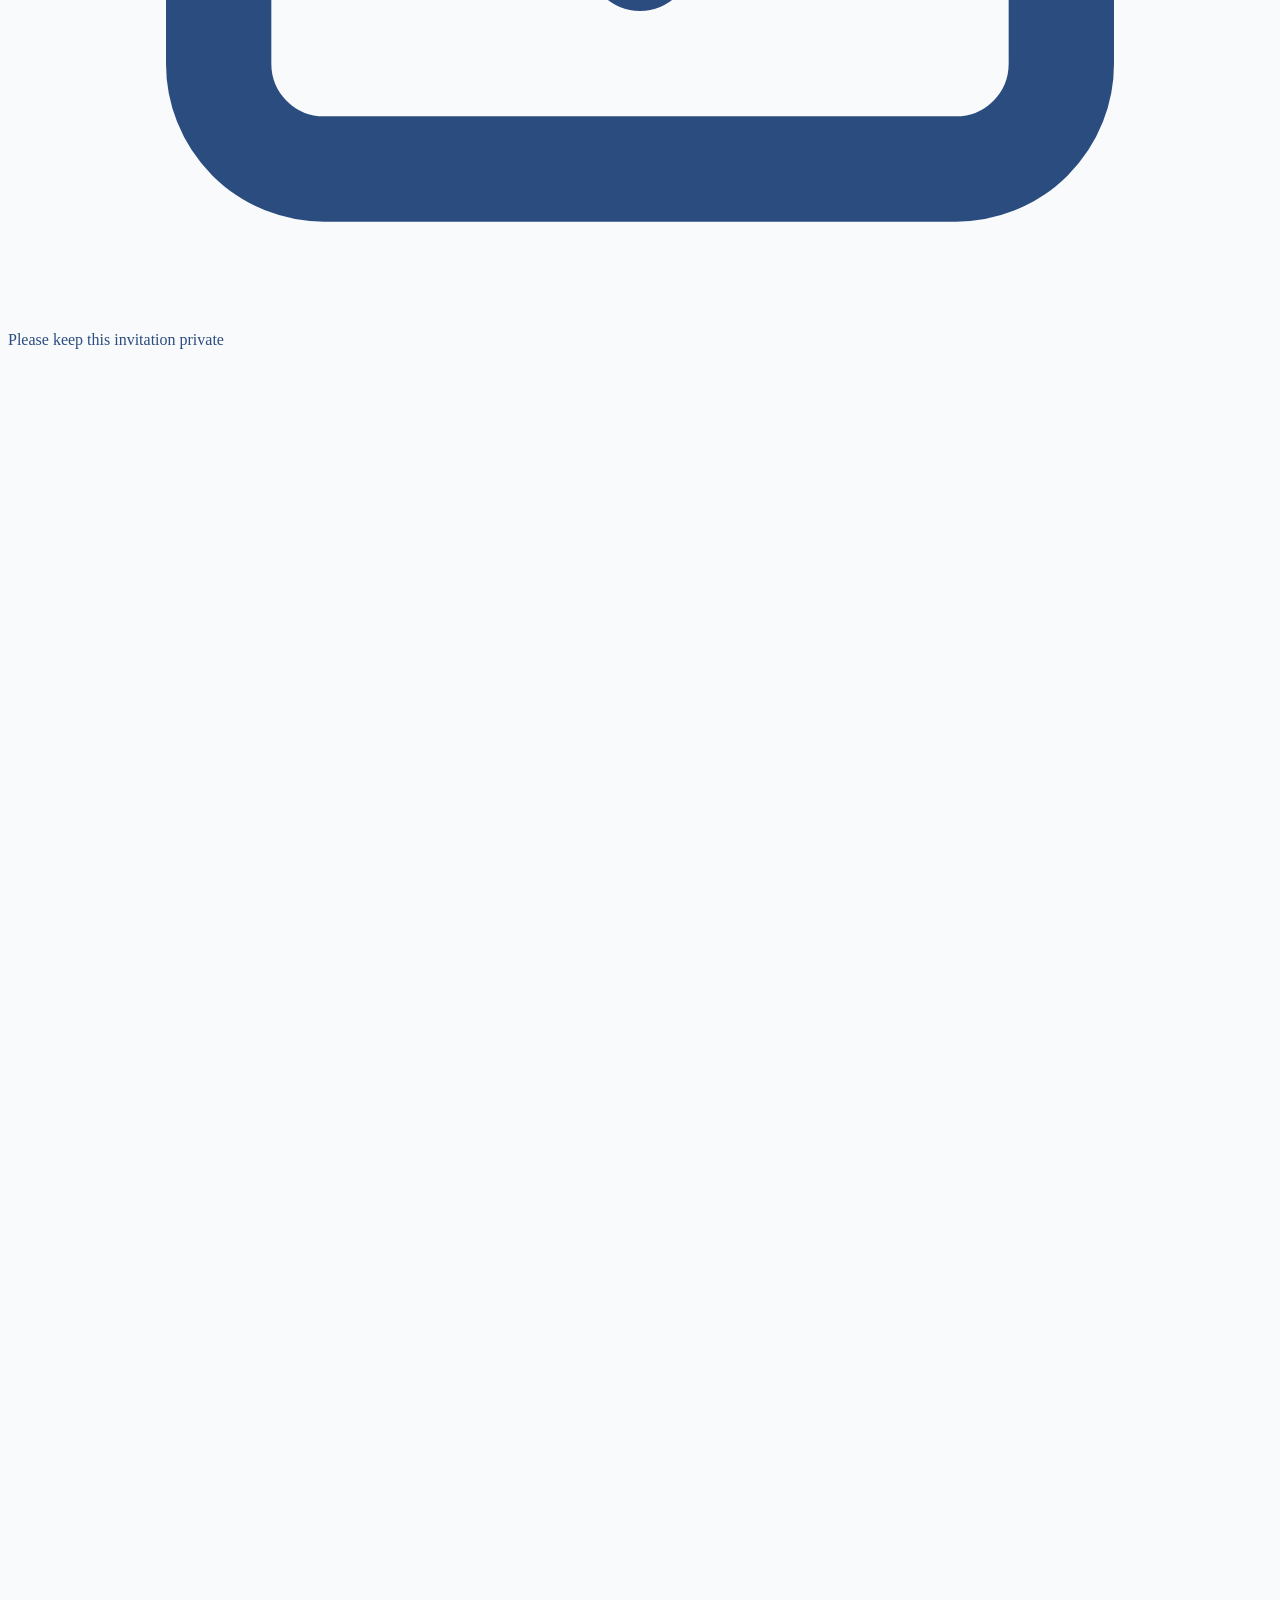
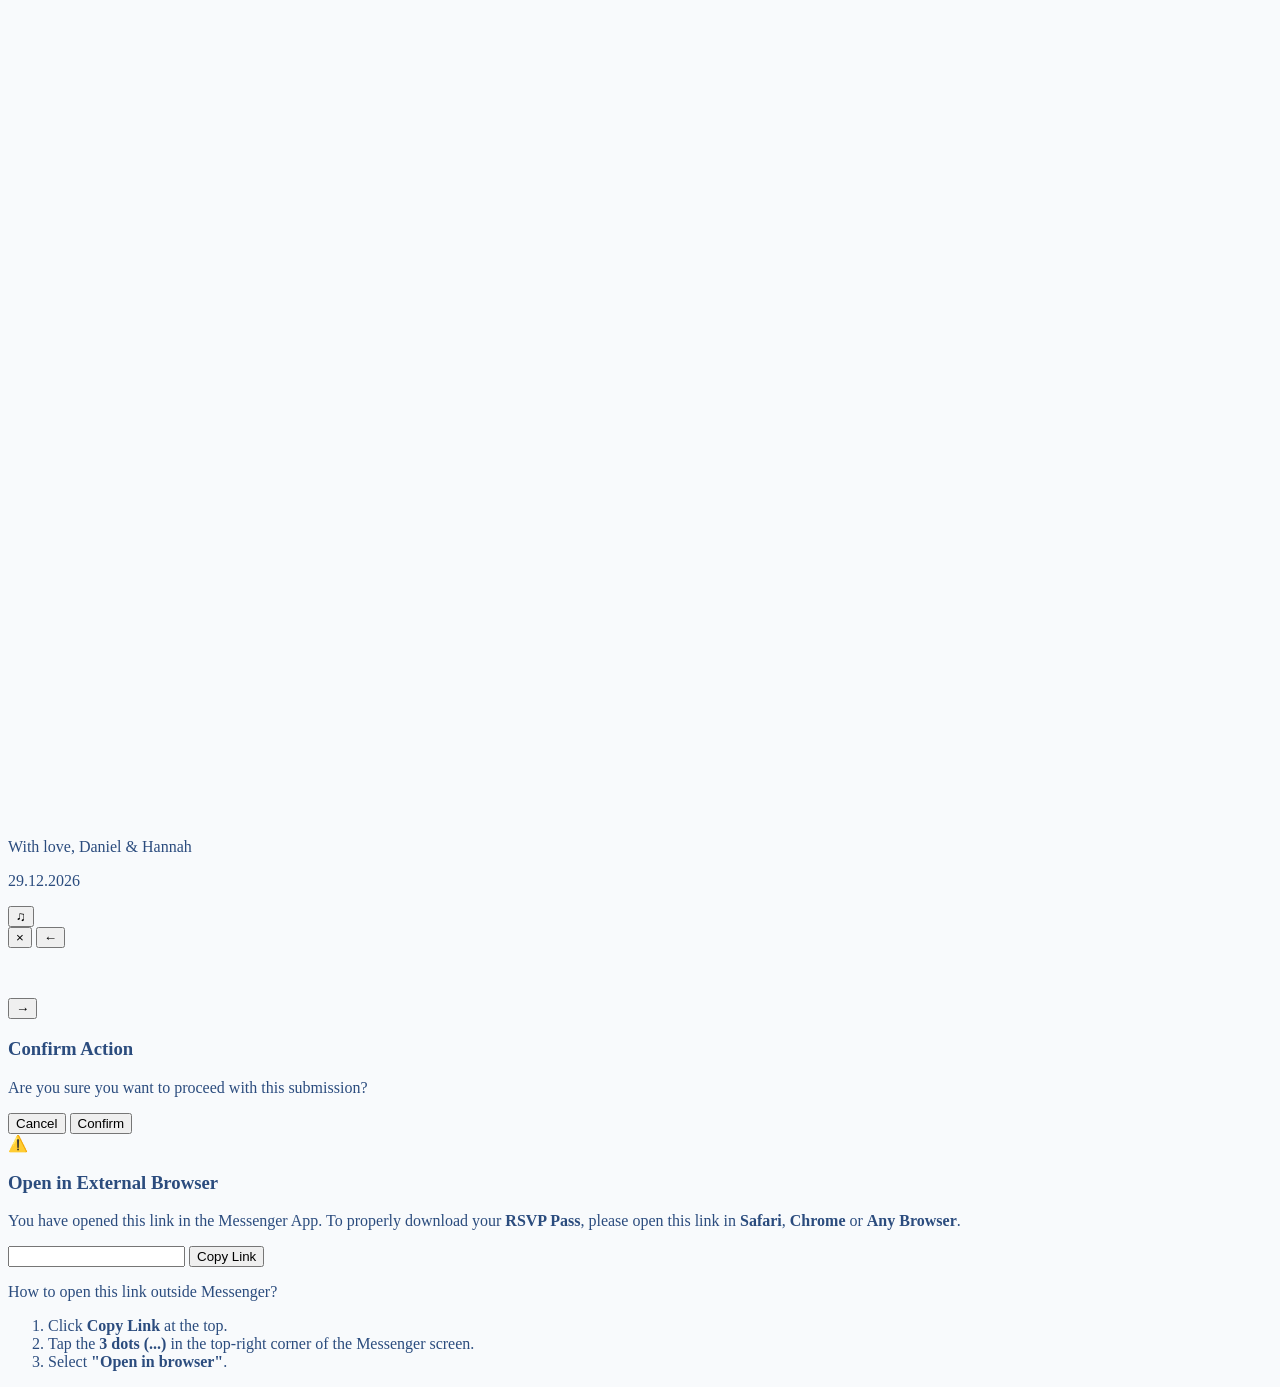
==== commit 7b0e7159: "Add files via upload" ====
--- a/index.html
+++ b/index.html
@@ -1,8 +1,8 @@
-<!doctype html>
-<html lang="en">
+﻿<!doctype html>
+<html lang="en" class="overflow-x-hidden">
 <head>
   <meta charset="UTF-8">
-  <meta name="viewport" content="width=device-width, initial-scale=1.0">
+  <meta name="viewport" content="width=device-width, initial-scale=1.0, maximum-scale=1.0, user-scalable=no">
   <meta name="theme-color" content="#2B4C7E">
   <meta name="description" content="The wedding invitation of Daniel and Hannah.">
   <title>Daniel &amp; Hannah | Our Wedding</title>
@@ -44,8 +44,11 @@
   <script src="https://cdnjs.cloudflare.com/ajax/libs/html2canvas/1.4.1/html2canvas.min.js"></script>
   <link rel="stylesheet" href="styles.css">
 
+  <!-- AOS Library CSS -->
+  <link rel="stylesheet" href="https://unpkg.com/aos@next/dist/aos.css">
+
 </head>
-<body class="font-sans antialiased overflow-x-hidden">
+<body class="font-sans antialiased overflow-x-hidden w-full bg-ice text-navy">
 
   <!-- Welcome Overlay -->
   <div id="welcome-overlay" class="fixed inset-0 z-[70] flex items-center justify-center overflow-hidden bg-transparent text-center text-white">
@@ -64,7 +67,7 @@
     </div>
     <div class="welcome-sparkles" aria-hidden="true"><span></span><span></span><span></span><span></span><span></span></div>
     <div class="welcome-ribbon" aria-hidden="true"></div>
-    <div id="welcome-content" class="welcome-content relative z-30 max-w-md transition duration-500">
+    <div id="welcome-content" class="welcome-content relative z-30 max-w-md px-4 transition duration-500">
   
       <!-- Subtitle -->
       <p class="text-xs font-bold uppercase tracking-[.3em] text-powder drop-shadow-[0_2px_4px_rgba(0,0,0,0.6)]">
@@ -72,13 +75,13 @@
       </p>
       
       <!-- Main Names -->
-      <h1 class="mt-5 font-display text-7xl font-semibold leading-[.8] sm:text-8xl drop-shadow-[0_4px_12px_rgba(0,0,0,0.7)]">
+      <h1 class="mt-5 font-display text-6xl font-semibold leading-[.85] sm:text-8xl drop-shadow-[0_4px_12px_rgba(0,0,0,0.7)]">
         Daniel<br>
         <span class="text-powder drop-shadow-[0_2px_8px_rgba(0,0,0,0.5)]">&amp;</span> Hannah
       </h1>
       
       <!-- Description Paragraph -->
-      <p class="mt-8 text-sm leading-7 text-white/90 drop-shadow-[0_2px_6px_rgba(0,0,0,0.7)]">
+      <p class="mt-8 text-xs sm:text-sm leading-6 sm:leading-7 text-white/90 drop-shadow-[0_2px_6px_rgba(0,0,0,0.7)]">
         A celebration of love, family, and a lifetime together.
       </p>
       
@@ -95,7 +98,7 @@
     </div>
   </div>
 
-  <div id="site-content" class="hidden">
+  <div id="site-content" class="hidden w-full overflow-x-hidden">
     <div class="fixed inset-0 -z-10 overflow-hidden" aria-hidden="true">
       <div class="ambient -left-28 top-24 h-72 w-72 bg-powder"></div>
       <div class="ambient right-[-8rem] top-[38rem] h-96 w-96 bg-blue-100"></div>
@@ -104,7 +107,7 @@
 
     <!-- Header Navigation -->
     <header class="fixed inset-x-0 top-0 z-40 border-b border-white/50 bg-ice/80 backdrop-blur-xl">
-      <nav class="mx-auto flex max-w-6xl items-center justify-between px-5 py-3 sm:px-8" aria-label="Main navigation">
+      <nav class="mx-auto flex max-w-6xl items-center justify-between px-4 py-3 sm:px-8" aria-label="Main navigation">
         <a href="#home" class="font-display text-2xl font-semibold tracking-wide text-navy">D <span class="text-dusty">&amp;</span> H</a>
         <div class="hidden items-center gap-5 text-xs font-bold uppercase tracking-[.18em] text-steel md:flex">
           <a class="transition hover:text-navy" href="#gallery">Gallery</a>
@@ -119,141 +122,163 @@
       </nav>
     </header>
 
-    <main id="home">
+    <main id="home" class="w-full overflow-x-hidden">
       <!-- Hero Section -->
-      <section class="relative mx-auto max-w-6xl px-5 pt-28 pb-12 sm:px-8 sm:pt-32 sm:pb-20">
-        <div class="relative overflow-hidden rounded-[2rem] bg-navy text-white shadow-xl">
+      <section class="relative mx-auto max-w-6xl px-3 sm:px-8 pt-20 sm:pt-32 pb-12 sm:pb-20">
+        <div class="relative overflow-hidden rounded-[1.5rem] sm:rounded-[2rem] bg-navy text-white shadow-xl">
           <div class="absolute inset-0 z-0" aria-hidden="true">
-            <img src="https://images.unsplash.com/photo-1519741497674-611481863552?auto=format&fit=crop&w=1800&q=85" alt="" class="h-full w-full object-cover object-center">
+            <img src="https://lh3.googleusercontent.com/d/14geydw9RXaUYICpnni4VkDncaEtl7bUP" alt="Hero Background" class="h-full w-full object-cover object-center">
             <div class="absolute inset-0 bg-gradient-to-t from-navy/95 via-navy/60 to-navy/30 lg:bg-gradient-to-r lg:from-navy/95 lg:via-navy/70 lg:to-transparent"></div>
           </div>
 
-          <div class="relative z-10 max-w-2xl px-6 py-10 sm:px-12 sm:py-16">
-            <p class="fade-up mb-4 text-xs font-bold uppercase tracking-[.28em] text-powder">Together with their families</p>
-            <h1 class="fade-up delay-1 font-display text-5xl font-semibold leading-[.9] sm:text-7xl lg:text-8xl">Daniel<br><span class="text-powder">&amp;</span> Hannah</h1>
-            <p class="fade-up delay-2 mt-6 max-w-md text-sm leading-6 text-white/85 sm:text-base">We invite you to celebrate the beginning of their forever.</p>
+          <div class="relative z-10 max-w-2xl px-5 py-8 sm:px-12 sm:py-16">
+            <p class="fade-up mb-3 text-[10px] sm:text-xs font-bold uppercase tracking-[.25em] text-powder">Together with our families</p>
+            <h1 class="fade-up delay-1 font-display text-4xl sm:text-7xl lg:text-8xl font-semibold leading-[.95] sm:leading-[.9]">Daniel<br><span class="text-powder">&amp;</span> Hannah</h1>
+            <p class="fade-up delay-2 mt-4 sm:mt-6 max-w-md text-xs sm:text-base leading-5 sm:leading-6 text-white/85">We invite you to celebrate the beginning of our forever.</p>
             
-            <div class="mt-8 max-w-2xl text-left" aria-label="Wedding countdown">
-              <p class="mb-3 text-xs font-bold uppercase tracking-[.24em] text-powder">Counting down to our day</p>
-              <div id="countdown" class="grid max-w-xl grid-cols-4 gap-2 sm:gap-4" aria-live="polite">
-                <div class="rounded-2xl border border-white/20 bg-white/10 px-2 py-3 text-center backdrop-blur-md sm:py-4"><strong id="days" class="font-display text-2xl sm:text-5xl">--</strong><span class="mt-1 block text-[9px] font-bold uppercase tracking-widest text-powder">Days</span></div>
-                <div class="rounded-2xl border border-white/20 bg-white/10 px-2 py-3 text-center backdrop-blur-md sm:py-4"><strong id="hours" class="font-display text-2xl sm:text-5xl">--</strong><span class="mt-1 block text-[9px] font-bold uppercase tracking-widest text-powder">Hours</span></div>
-                <div class="rounded-2xl border border-white/20 bg-white/10 px-2 py-3 text-center backdrop-blur-md sm:py-4"><strong id="minutes" class="font-display text-2xl sm:text-5xl">--</strong><span class="mt-1 block text-[9px] font-bold uppercase tracking-widest text-powder">Minutes</span></div>
-                <div class="rounded-2xl border border-white/20 bg-white/10 px-2 py-3 text-center backdrop-blur-md sm:py-4"><strong id="seconds" class="font-display text-2xl sm:text-5xl">--</strong><span class="mt-1 block text-[9px] font-bold uppercase tracking-widest text-powder">Seconds</span></div>
-              </div>
-            </div>
-
-            <div class="fade-up delay-3 mt-8 flex flex-wrap items-center gap-2.5 text-[11px] sm:text-xs font-bold uppercase tracking-widest">
-              <span class="rounded-full bg-white/15 px-4 py-2 border border-white/25 backdrop-blur-md text-white">Tuesday, 29 December 2026</span>
-              <span class="rounded-full border border-white/25 bg-white/10 px-4 py-2 backdrop-blur-md text-white">Novaliches, Quezon City</span>
-            </div>
-
-            <div class="mt-4 flex items-center gap-2 rounded-full border border-amber-300/80 bg-amber-500/20 px-4 py-1.5 w-fit backdrop-blur-md shadow-sm">
+            <div class="mt-6 sm:mt-8 max-w-2xl text-left" aria-label="Wedding countdown">
+              <p class="mb-2 sm:mb-3 text-[10px] sm:text-xs font-bold uppercase tracking-[.2em] text-powder">Counting down to our day</p>
+              <div id="countdown" class="grid max-w-xl grid-cols-4 gap-1.5 sm:gap-4" aria-live="polite">
+                <div class="rounded-xl sm:rounded-2xl border border-white/20 bg-white/10 px-1.5 py-2 text-center backdrop-blur-md sm:py-4"><strong id="days" class="font-display text-xl sm:text-5xl block">--</strong><span class="mt-0.5 block text-[8px] sm:text-[9px] font-bold uppercase tracking-widest text-powder">Days</span></div>
+                <div class="rounded-xl sm:rounded-2xl border border-white/20 bg-white/10 px-1.5 py-2 text-center backdrop-blur-md sm:py-4"><strong id="hours" class="font-display text-xl sm:text-5xl block">--</strong><span class="mt-0.5 block text-[8px] sm:text-[9px] font-bold uppercase tracking-widest text-powder">Hours</span></div>
+                <div class="rounded-xl sm:rounded-2xl border border-white/20 bg-white/10 px-1.5 py-2 text-center backdrop-blur-md sm:py-4"><strong id="minutes" class="font-display text-xl sm:text-5xl block">--</strong><span class="mt-0.5 block text-[8px] sm:text-[9px] font-bold uppercase tracking-widest text-powder">Minutes</span></div>
+                <div class="rounded-xl sm:rounded-2xl border border-white/20 bg-white/10 px-1.5 py-2 text-center backdrop-blur-md sm:py-4"><strong id="seconds" class="font-display text-xl sm:text-5xl block">--</strong><span class="mt-0.5 block text-[8px] sm:text-[9px] font-bold uppercase tracking-widest text-powder">Seconds</span></div>
+              </div>
+            </div>
+
+            <div class="fade-up delay-3 mt-6 sm:mt-8 flex flex-col sm:flex-row items-stretch sm:items-center gap-2 text-[10px] sm:text-xs font-bold uppercase tracking-widest">
+              <span class="rounded-full bg-white/15 px-3 py-1.5 sm:px-4 sm:py-2 border border-white/25 backdrop-blur-md text-white text-center">Tuesday, 29 December 2026</span>
+              <span class="rounded-full border border-white/25 bg-white/10 px-3 py-1.5 sm:px-4 sm:py-2 backdrop-blur-md text-white text-center">Novaliches, Quezon City</span>
+            </div>
+
+            <div class="mt-3 sm:mt-4 flex items-center gap-2 rounded-full border border-amber-300/80 bg-amber-500/20 px-3 py-1.5 sm:px-4 w-fit backdrop-blur-md shadow-sm">
               <svg class="h-3.5 w-3.5 text-amber-300 shrink-0" fill="none" stroke="currentColor" viewBox="0 0 24 24">
                 <path stroke-linecap="round" stroke-linejoin="round" stroke-width="2" d="M12 15v2m-6 4h12a2 2 0 002-2v-6a2 2 0 00-2-2H6a2 2 0 00-2 2v6a2 2 0 002 2zm10-10V7a4 4 0 00-8 0v4h8z"/>
               </svg>
-              <span class="text-[10px] font-bold uppercase tracking-[0.2em] text-amber-200">Please keep this invitation private</span>
+              <span class="text-[9px] sm:text-[10px] font-bold uppercase tracking-[0.16em] sm:tracking-[0.2em] text-amber-200">Please keep this invitation private</span>
             </div>
           </div>
         </div>
       </section>
 
       <!-- Gallery -->
-      <section id="gallery" class="mx-auto max-w-6xl scroll-mt-20 px-5 py-16 sm:px-8">
-        <div class="mb-10"><div class="section-rule mb-5"></div><p class="text-xs font-bold uppercase tracking-[.24em] text-steel">Little moments, big memories</p><h2 class="mt-2 font-display text-5xl font-semibold">Our story in frames</h2></div>
-        <div class="relative overflow-hidden rounded-3xl bg-navy shadow-glass">
+      <section id="gallery" class="mx-auto max-w-6xl scroll-mt-20 px-4 py-12 sm:px-8 sm:py-16" data-aos="zoom-in-up">
+        <div class="mb-8 sm:mb-10"><div class="section-rule mb-4 sm:mb-5"></div><p class="text-xs font-bold uppercase tracking-[.24em] text-steel">Little moments, big memories</p><h2 class="mt-2 font-display text-4xl sm:text-5xl font-semibold">Our story in frames</h2></div>
+        <div class="relative overflow-hidden rounded-2xl sm:rounded-3xl bg-navy shadow-glass">
           <div id="carousel-track" class="relative aspect-[4/5] sm:aspect-[16/8]"></div>
-          <button id="carousel-prev" type="button" class="absolute left-4 top-1/2 flex h-11 w-11 -translate-y-1/2 items-center justify-center rounded-full bg-white/85 text-xl text-navy shadow-lg" aria-label="Previous featured photo">&#8592;</button>
-          <button id="carousel-next" type="button" class="absolute right-4 top-1/2 flex h-11 w-11 -translate-y-1/2 items-center justify-center rounded-full bg-white/85 text-xl text-navy shadow-lg" aria-label="Next featured photo">&#8594;</button>
-          <div id="carousel-dots" class="absolute bottom-5 left-1/2 flex -translate-x-1/2 gap-2"></div>
-        </div>
-        <div id="gallery-grid" class="mt-5 grid grid-cols-2 gap-3 sm:grid-cols-4"></div>
+          <button id="carousel-prev" type="button" class="absolute left-3 top-1/2 flex h-9 w-9 sm:h-11 sm:w-11 -translate-y-1/2 items-center justify-center rounded-full bg-white/85 text-lg sm:text-xl text-navy shadow-lg" aria-label="Previous featured photo">&#8592;</button>
+          <button id="carousel-next" type="button" class="absolute right-3 top-1/2 flex h-9 w-9 sm:h-11 sm:w-11 -translate-y-1/2 items-center justify-center rounded-full bg-white/85 text-lg sm:text-xl text-navy shadow-lg" aria-label="Next featured photo">&#8594;</button>
+          <div id="carousel-dots" class="absolute bottom-4 left-1/2 flex -translate-x-1/2 gap-2"></div>
+        </div>
+        <div id="gallery-grid" class="mt-4 sm:mt-5 grid grid-cols-2 gap-2.5 sm:gap-3 sm:grid-cols-4"></div>
       </section>
 
       <!-- Details -->
-      <section id="details" class="mx-auto max-w-6xl scroll-mt-20 px-5 py-16 sm:px-8">
-        <div class="mb-10">
-          <div class="section-rule mb-5"></div>
+      <section id="details" class="mx-auto max-w-6xl scroll-mt-20 px-4 py-12 sm:px-8 sm:py-16">
+        <div class="mb-8 sm:mb-10" data-aos="fade-up">
+          <div class="section-rule mb-4 sm:mb-5"></div>
           <p class="text-xs font-bold uppercase tracking-[.24em] text-steel">The celebration</p>
-          <h2 class="mt-2 font-display text-5xl font-semibold">A day to remember</h2>
+          <h2 class="mt-2 font-display text-4xl sm:text-5xl font-semibold">A day to remember</h2>
         </div>
 
         <div class="grid gap-5 md:grid-cols-2">
           <!-- Ceremony Card -->
-          <article class="glass detail-card-bg detail-ceremony-bg rounded-3xl p-7 sm:p-9">
+          <article class="glass detail-card-bg detail-ceremony-bg rounded-3xl p-6 sm:p-9" data-aos="fade-right">
             <div class="relative z-10">
               <div class="flex items-start justify-between">
                 <div>
                   <p class="text-xs font-bold uppercase tracking-widest text-navy text-shadow-subtle">01 / Ceremony</p>
-                  <h3 class="mt-5 font-display text-4xl font-semibold text-navy text-shadow-strong">IOWO Novaliches Church</h3>
-                </div>
-                <span class="text-3xl text-navy text-shadow-subtle" aria-hidden="true">&#10022;</span>
-              </div>
-              <p class="mt-6 text-sm font-semibold text-navy text-shadow-strong">Tuesday, 29 December 2026</p>
-              <p class="mt-3 text-sm leading-6 text-slate-800 font-medium text-shadow-subtle">Ceremony details will be shared with your invitation.</p>
-              <a class="mt-7 inline-flex items-center gap-2 rounded-full bg-navy px-5 py-3 text-xs font-bold uppercase tracking-widest text-white shadow-md hover:bg-steel transition" href="https://maps.app.goo.gl/1Ft6YPTEAuf413cSA" target="_blank" rel="noopener noreferrer">Open in Google Maps <span aria-hidden="true">&#8599;</span></a>
+                  <h3 class="mt-3 sm:mt-5 font-display text-3xl sm:text-4xl font-semibold text-navy text-shadow-strong">IOWO Novaliches Church</h3>
+                </div>
+                <span class="text-2xl sm:text-3xl text-navy text-shadow-subtle" aria-hidden="true">&#10022;</span>
+              </div>
+              <p class="mt-4 sm:mt-6 text-xs sm:text-sm font-semibold text-navy text-shadow-strong">Tuesday, 29 December 2026</p>
+              <p class="mt-2 sm:mt-3 text-xs sm:text-sm leading-5 sm:leading-6 text-slate-800 font-medium text-shadow-subtle">Ceremony details will be shared with your invitation.</p>
+              <a class="mt-5 sm:mt-7 inline-flex items-center gap-2 rounded-full bg-navy px-4 py-2.5 sm:px-5 sm:py-3 text-[11px] sm:text-xs font-bold uppercase tracking-widest text-white shadow-md hover:bg-steel transition" href="https://maps.app.goo.gl/1Ft6YPTEAuf413cSA" target="_blank" rel="noopener noreferrer">Open in Google Maps <span aria-hidden="true">&#8599;</span></a>
             </div>
           </article>
 
           <!-- Reception Card -->
-          <article class="glass detail-card-bg detail-reception-bg rounded-3xl p-7 sm:p-9">
+          <article class="glass detail-card-bg detail-reception-bg rounded-3xl p-6 sm:p-9" data-aos="fade-left">
             <div class="relative z-10">
               <div class="flex items-start justify-between">
                 <div>
                   <p class="text-xs font-bold uppercase tracking-widest text-navy text-shadow-subtle">02 / Reception</p>
-                  <h3 class="mt-5 font-display text-4xl font-semibold text-navy text-shadow-strong">Artan Garden</h3>
-                  <p class="mt-1 text-sm text-navy font-semibold text-shadow-subtle">Eiffel Tower</p>
-                </div>
-                <span class="text-3xl text-navy text-shadow-subtle" aria-hidden="true">&#10022;</span>
-              </div>
-              <p class="mt-6 text-sm font-semibold text-navy text-shadow-strong">Dinner, Toasts &amp; Celebrate</p>
-              <p class="mt-3 text-sm leading-6 text-slate-800 font-medium text-shadow-subtle">Please follow the map pin for the reception entrance.</p>
-              <a class="mt-7 inline-flex items-center gap-2 rounded-full bg-navy px-5 py-3 text-xs font-bold uppercase tracking-widest text-white shadow-md hover:bg-steel transition" href="https://maps.app.goo.gl/uCjqmfek6kR3zmUN8" target="_blank" rel="noopener noreferrer">Open in Google Maps <span aria-hidden="true">&#8599;</span></a>
+                  <h3 class="mt-3 sm:mt-5 font-display text-3xl sm:text-4xl font-semibold text-navy text-shadow-strong">Artan Garden</h3>
+                  <p class="mt-1 text-xs sm:text-sm text-navy font-semibold text-shadow-subtle">Eiffel Tower</p>
+                </div>
+                <span class="text-2xl sm:text-3xl text-navy text-shadow-subtle" aria-hidden="true">&#10022;</span>
+              </div>
+              <p class="mt-4 sm:mt-6 text-xs sm:text-sm font-semibold text-navy text-shadow-strong">Dinner, Toasts &amp; Celebrate</p>
+              <p class="mt-2 sm:mt-3 text-xs sm:text-sm leading-5 sm:leading-6 text-slate-800 font-medium text-shadow-subtle">Please follow the map pin for the reception entrance.</p>
+              <a class="mt-5 sm:mt-7 inline-flex items-center gap-2 rounded-full bg-navy px-4 py-2.5 sm:px-5 sm:py-3 text-[11px] sm:text-xs font-bold uppercase tracking-widest text-white shadow-md hover:bg-steel transition" href="https://maps.app.goo.gl/uCjqmfek6kR3zmUN8" target="_blank" rel="noopener noreferrer">Open in Google Maps <span aria-hidden="true">&#8599;</span></a>
             </div>
           </article>
         </div>
       </section>
 
       <!-- Attire -->
-      <section id="attire" class="scroll-mt-20 bg-powder/35 px-5 py-20 sm:px-8">
+      <section id="attire" class="scroll-mt-20 bg-powder/35 px-4 py-16 sm:px-8 sm:py-20" data-aos="fade-up">
         <div class="mx-auto max-w-6xl">
-          <div class="grid items-center gap-10 lg:grid-cols-[.8fr_1.2fr]">
-            <div><div class="section-rule mb-5"></div><p class="text-xs font-bold uppercase tracking-[.24em] text-steel">Our Wedding Motif</p><h2 class="mt-2 font-display text-5xl font-semibold">Attire Guide</h2><p class="mt-5 max-w-md text-sm leading-7 text-slate-600">Formal or semi-formal attire is perfect. We would love to see you in any shade of blue that feels like you.</p></div>
-            <div class="glass rounded-3xl p-7 sm:p-10">
-              <div class="grid grid-cols-4 gap-3 sm:gap-6">
-                <div><div class="aspect-square rounded-full bg-navy ring-4 ring-white/70"></div><p class="mt-3 text-center text-[10px] font-bold uppercase tracking-wider text-navy">Navy</p></div>
-                <div><div class="aspect-square rounded-full bg-dusty ring-4 ring-white/70"></div><p class="mt-3 text-center text-[10px] font-bold uppercase tracking-wider text-navy">Dusty</p></div>
-                <div><div class="aspect-square rounded-full bg-powder ring-4 ring-white/70"></div><p class="mt-3 text-center text-[10px] font-bold uppercase tracking-wider text-navy">Powder</p></div>
-                <div><div class="aspect-square rounded-full bg-steel ring-4 ring-white/70"></div><p class="mt-3 text-center text-[10px] font-bold uppercase tracking-wider text-navy">Steel</p></div>
-              </div>
-              <p class="mt-8 border-t border-dusty/30 pt-6 text-center text-xs font-semibold uppercase tracking-widest text-steel">Formal / semi-formal &middot; shades of blue</p>
+          <div class="grid items-center gap-8 lg:grid-cols-[.8fr_1.2fr]">
+            <div><div class="section-rule mb-4 sm:mb-5"></div><p class="text-xs font-bold uppercase tracking-[.24em] text-steel">Our Wedding Motif</p><h2 class="mt-2 font-display text-4xl sm:text-5xl font-semibold">Attire Guide</h2><p class="mt-4 sm:mt-5 max-w-md text-xs sm:text-sm leading-6 sm:leading-7 text-slate-600">Formal or semi-formal attire is perfect. We would love to see you in any shade of blue that feels like you.</p></div>
+            <div class="glass rounded-3xl p-6 sm:p-10">
+              <div class="grid grid-cols-4 gap-2 sm:gap-6">
+                <div><div class="aspect-square rounded-full bg-navy ring-2 sm:ring-4 ring-white/70"></div><p class="mt-2 sm:mt-3 text-center text-[9px] sm:text-[10px] font-bold uppercase tracking-wider text-navy">Navy</p></div>
+                <div><div class="aspect-square rounded-full bg-dusty ring-2 sm:ring-4 ring-white/70"></div><p class="mt-2 sm:mt-3 text-center text-[9px] sm:text-[10px] font-bold uppercase tracking-wider text-navy">Dusty</p></div>
+                <div><div class="aspect-square rounded-full bg-powder ring-2 sm:ring-4 ring-white/70"></div><p class="mt-2 sm:mt-3 text-center text-[9px] sm:text-[10px] font-bold uppercase tracking-wider text-navy">Powder</p></div>
+                <div><div class="aspect-square rounded-full bg-steel ring-2 sm:ring-4 ring-white/70"></div><p class="mt-2 sm:mt-3 text-center text-[9px] sm:text-[10px] font-bold uppercase tracking-wider text-navy">Steel</p></div>
+              </div>
+              <p class="mt-6 sm:mt-8 border-t border-dusty/30 pt-4 sm:pt-6 text-center text-[11px] sm:text-xs font-semibold uppercase tracking-widest text-steel">Formal / semi-formal &middot; shades of blue</p>
             </div>
           </div>
         </div>
       </section>
 
       <!-- Save The Date Film -->
-      <section id="save-the-date" class="mx-auto max-w-5xl scroll-mt-20 px-5 py-20 sm:px-8">
-        <div class="glass rounded-3xl p-5 sm:p-8">
-          <div><div class="section-rule mb-5"></div><p class="text-xs font-bold uppercase tracking-[.24em] text-steel">Save the date</p><h2 class="mt-2 font-display text-5xl font-semibold">Our Story on Film</h2></div>
-          <p class="mt-4 max-w-2xl text-sm leading-7 text-slate-600">A little preview of the story that brought us here.</p>
-          <div class="mt-7 aspect-video overflow-hidden rounded-2xl bg-navy shadow-lg">
-            <video 
-              id="save-the-date-video"
-              class="h-full w-full object-cover" 
-              controls 
-              playsinline 
-              preload="metadata"
-              poster="Picture/dannah.png">
-              <source src="I Choose You.mp4" type="video/mp4">
-              Sadyang hindi suportado ng iyong browser ang video playback.
-            </video>
+      <section id="save-the-date" class="mx-auto max-w-5xl scroll-mt-20 px-4 py-16 sm:px-8 sm:py-20" data-aos="fade-up">
+        <div class="glass rounded-3xl p-4 sm:p-8">
+          <div>
+            <div class="section-rule mb-4 sm:mb-5"></div>
+            <p class="text-xs font-bold uppercase tracking-[.24em] text-steel">Save the date</p>
+            <h2 class="mt-2 font-display text-4xl sm:text-5xl font-semibold">Our Story on Film</h2>
+          </div>
+          <p class="mt-3 sm:mt-4 max-w-2xl text-xs sm:text-sm leading-6 sm:leading-7 text-slate-600">A little preview of the story that brought us here.</p>
+          
+          <div class="mt-5 sm:mt-7 aspect-video overflow-hidden rounded-2xl bg-navy shadow-lg relative" data-aos="zoom-in">
+            
+            <!-- Poster Overlay (Flexbox Centered & 50% Transparency) -->
+            <div id="video-poster-overlay" class="absolute inset-0 z-30 cursor-pointer flex items-center justify-center bg-navy/20 transition-opacity duration-300">
+              <img 
+                src="https://lh3.googleusercontent.com/d/14geydw9RXaUYICpnni4VkDncaEtl7bUP" 
+                alt="Save the Date Poster" 
+                class="absolute inset-0 h-full w-full object-cover -z-10">
+              
+              <!-- Center Play Button (Eksaktong 50% Transparency & Absolute Center) -->
+              <button type="button" class="relative z-40 flex h-16 w-16 sm:h-20 sm:w-20 items-center justify-center rounded-full bg-white/50 text-navy shadow-2xl backdrop-blur-sm transition-transform hover:scale-110 active:scale-95 pointer-events-none" aria-label="Play video">
+                <svg class="h-8 w-8 sm:h-10 sm:w-10 translate-x-0.5 fill-navy" viewBox="0 0 24 24">
+                  <path d="M8 5v14l11-7z"/>
+                </svg>
+              </button>
+            </div>
+
+            <!-- YouTube Iframe -->
+            <iframe 
+              id="save-the-date-frame"
+              src="https://www.youtube.com/embed/4bHUsy74Fss?enablejsapi=1&rel=0&playsinline=1" 
+              title="YouTube video player"
+              class="h-full w-full border-0 relative z-10" 
+              allow="accelerometer; autoplay; clipboard-write; encrypted-media; gyroscope; picture-in-picture; web-share" 
+              referrerpolicy="strict-origin-when-cross-origin"
+              allowfullscreen>
+            </iframe>
+
           </div>
         </div>
 
         <!-- Wedding Party Container -->
-        <div id="wedding-party" class="mt-16 mx-auto max-w-3xl scroll-mt-20">
-          <div class="glass card-floral-container relative overflow-hidden rounded-3xl p-6 sm:p-12 text-center shadow-glass border border-white/60">
+        <div id="wedding-party" class="mt-12 sm:mt-16 mx-auto max-w-3xl scroll-mt-20" data-aos="fade-up">
+          <div class="glass card-floral-container relative overflow-hidden rounded-3xl p-5 sm:p-12 text-center shadow-glass border border-white/60">
             <!-- Floral Accent Corner Images -->
             <img src="Design/right-curtain.png" class="curtain-right" alt="Floral Accent Top Right">
             <img src="Design/left-curtain.png" class="curtain-left" alt="Floral Accent Top Left">
@@ -441,8 +466,8 @@
       </section>
 
       <!-- Gift Guide -->
-      <section id="gift-guide" class="mx-auto max-w-3xl scroll-mt-20 px-5 py-16 sm:px-8">
-        <div class="glass card-floral-container relative overflow-hidden rounded-3xl px-7 py-10 text-center shadow-glass sm:px-12 sm:py-14">
+      <section id="gift-guide" class="mx-auto max-w-3xl scroll-mt-20 px-4 py-12 sm:px-8 sm:py-16" data-aos="fade-up">
+        <div class="glass card-floral-container relative overflow-hidden rounded-3xl px-6 py-8 sm:px-12 sm:py-14 text-center shadow-glass">
           <!-- Floral Accent Corner Images -->
           <img src="Design/flower_blue_2.png" class="rsvp-floral-corner rsvp-floral-top-left" alt="Floral Accent Top Left">
           <img src="Design/flower_blue_1.png" class="rsvp-floral-corner rsvp-floral-bottom-right" alt="Floral Accent Bottom Right">
@@ -450,38 +475,38 @@
           <div class="pointer-events-none absolute -right-12 -top-12 h-40 w-40 rounded-full bg-powder/55 blur-2xl"></div>
           <div class="pointer-events-none absolute -bottom-12 -left-12 h-40 w-40 rounded-full bg-dusty/20 blur-2xl"></div>
           <div class="relative z-10">
-            <div class="section-rule mx-auto mb-5"></div>
+            <div class="section-rule mx-auto mb-4 sm:mb-5"></div>
             <p class="text-xs font-bold uppercase tracking-[.24em] text-steel">A thoughtful blessing</p>
-            <h2 class="mt-2 font-display text-4xl font-semibold text-navy sm:text-5xl">Gift Guide</h2>
-            <p class="mx-auto mt-6 max-w-2xl font-display text-xl italic leading-relaxed text-navy sm:text-2xl">Your presence at our wedding is the greatest gift of all, and your prayers mean so much to us. If you wish to bless us with a gift, a monetary gift would be greatly appreciated.</p>
+            <h2 class="mt-2 font-display text-3xl sm:text-5xl font-semibold text-navy">Gift Guide</h2>
+            <p class="mx-auto mt-4 sm:mt-6 max-w-2xl font-display text-lg sm:text-2xl italic leading-relaxed text-navy">Your presence at our wedding is the greatest gift of all, and your prayers mean so much to us. If you wish to bless us with a gift, a monetary gift would be greatly appreciated.</p>
           </div>
         </div>
       </section>
 
       <!-- RSVP Form -->
-      <section id="rsvp" class="mx-auto max-w-3xl scroll-mt-20 px-5 py-20 sm:px-8">
+      <section id="rsvp" class="mx-auto max-w-3xl scroll-mt-20 px-4 py-16 sm:px-8 sm:py-20" data-aos="fade-up">
         <div class="text-center">
-          <div class="section-rule mx-auto mb-5"></div>
+          <div class="section-rule mx-auto mb-4 sm:mb-5"></div>
           <p class="text-xs font-bold uppercase tracking-[.24em] text-steel">Kindly reply</p>
-          <h2 class="mt-2 font-display text-4xl font-semibold leading-[1.08] sm:text-5xl">Will you join us?</h2>
-          <div class="mx-auto mt-5 flex max-w-full items-center justify-center gap-2 rounded-full border border-steel/20 bg-powder/40 px-4 py-2 text-center text-navy shadow-sm sm:px-5">
-            <svg class="h-4 w-4 text-steel" fill="none" stroke="currentColor" viewBox="0 0 24 24">
+          <h2 class="mt-2 font-display text-3xl sm:text-5xl font-semibold leading-[1.08]">Will you join us?</h2>
+          <div class="mx-auto mt-4 flex max-w-full items-center justify-center gap-2 rounded-full border border-steel/20 bg-powder/40 px-3 py-1.5 sm:px-5 text-center text-navy shadow-sm">
+            <svg class="h-3.5 w-3.5 text-steel shrink-0" fill="none" stroke="currentColor" viewBox="0 0 24 24">
               <path stroke-linecap="round" stroke-linejoin="round" stroke-width="2" d="M12 15v2m-6 4h12a2 2 0 002-2v-6a2 2 0 00-2-2H6a2 2 0 00-2 2v6a2 2 0 002 2zm10-10V7a4 4 0 00-8 0v4h8z"/>
             </svg>
-            <span class="text-[10px] font-bold uppercase leading-4 tracking-[.14em] sm:text-xs sm:tracking-widest">Please keep this invitation private</span>
-          </div>
-          <div class="mt-4 space-y-1 text-sm text-slate-600">
+            <span class="text-[9px] sm:text-xs font-bold uppercase leading-4 tracking-[.1em] sm:tracking-widest">Please keep this invitation private</span>
+          </div>
+          <div class="mt-3 sm:mt-4 space-y-1 text-xs sm:text-sm text-slate-600">
             <p class="font-medium">We have reserved a seat for you! The favor of your reply is kindly requested on or before <strong class="text-navy">7 December 2026</strong>.</p>
-            <p class="text-xs italic text-steel">Please note that seats are reserved strictly upon confirmation.</p>
+            <p class="text-[11px] sm:text-xs italic text-steel">Please note that seats are reserved strictly upon confirmation.</p>
           </div>
         </div>
     
-        <form id="rsvp-form" class="glass rsvp-container mt-10 rounded-3xl p-6 sm:p-10 relative overflow-hidden" novalidate>
+        <form id="rsvp-form" class="glass rsvp-container mt-8 sm:mt-10 rounded-3xl p-5 sm:p-10 relative overflow-hidden" novalidate>
           <!-- Bagong Gitnang Floral Accents -->
           <img src="Design/top-flower.png" class="rsvp-floral-top" alt="Floral Accent Top Center">
           <img src="Design/bottom-flower.png" class="rsvp-floral-bottom" alt="Floral Accent Bottom Center">
 
-          <div class="relative z-20 grid gap-5 sm:grid-cols-2">
+          <div class="relative z-20 grid gap-4 sm:gap-5 sm:grid-cols-2">
             <div class="sm:col-span-2 relative">
               <label for="guest-search-input" class="field-label">Search &amp; Select Your Name *</label>
               <input type="text" id="guest-search-input" placeholder="Type your name here..." autocomplete="off" class="field" />
@@ -524,45 +549,45 @@
               </div>
             </div>
           </div>
-          <button id="rsvp-submit" type="submit" class="relative z-20 mt-6 w-full rounded-full bg-navy px-6 py-4 text-xs font-bold uppercase tracking-[.2em] text-white transition hover:bg-steel disabled:cursor-wait disabled:opacity-60">Send my RSVP</button>
+          <button id="rsvp-submit" type="submit" class="relative z-20 mt-6 w-full rounded-full bg-navy px-6 py-3.5 sm:py-4 text-xs font-bold uppercase tracking-[.2em] text-white transition hover:bg-steel disabled:cursor-wait disabled:opacity-60">Send my RSVP</button>
           <p id="form-status" class="relative z-20 mt-4 text-center text-sm" role="status"></p>
         </form>
       </section>
       
       <!-- Wishes Marquee -->
-      <section id="guestbook" class="relative overflow-hidden scroll-mt-20 bg-navy px-0 py-16 text-white sm:py-20">
+      <section id="guestbook" class="relative overflow-hidden scroll-mt-20 bg-navy px-0 py-16 text-white sm:py-20" data-aos="fade-in">
         <div class="pointer-events-none absolute inset-0 z-0 overflow-hidden opacity-25">
           <div class="animate-floral h-full w-full bg-[radial-gradient(#93c5fd_1.5px,transparent_1.5px)] [background-size:24px_24px]"></div>
         </div>
         <div class="relative z-10">
-          <div class="mx-auto max-w-6xl px-5 sm:px-8">
-            <div class="section-rule mb-5 bg-powder"></div>
+          <div class="mx-auto max-w-6xl px-4 sm:px-8">
+            <div class="section-rule mb-4 sm:mb-5 bg-powder"></div>
             <p class="text-xs font-bold uppercase tracking-[.24em] text-powder">Words from our favorite people</p>
-            <h2 class="mt-2 max-w-xl font-display text-4xl font-semibold leading-[1.05] sm:text-5xl">A Declaration for Daniel &amp; Hannah</h2>
-            <p id="guestbook-status" class="mt-3 max-w-2xl text-sm leading-6 text-white/65">Be the first to leave a wish.</p>
-          </div>
-          <div class="relative mt-9 overflow-hidden" aria-label="Guest wishes">
+            <h2 class="mt-2 max-w-xl font-display text-3xl sm:text-5xl font-semibold leading-[1.05]">A Declaration for Daniel &amp; Hannah</h2>
+            <p id="guestbook-status" class="mt-2 sm:mt-3 max-w-2xl text-xs sm:text-sm leading-5 sm:leading-6 text-white/65">Be the first to leave a wish.</p>
+          </div>
+          <div class="relative mt-7 sm:mt-9 overflow-hidden" aria-label="Guest wishes">
             <div id="guestbook-list" class="wishes-marquee-track" tabindex="0"></div>
           </div>
-          <div class="mx-auto mt-8 max-w-6xl px-5 sm:px-8">
-            <div class="border-t border-white/10 pt-6 text-center">
-              <blockquote class="font-display text-xl italic leading-relaxed text-powder sm:text-2xl">“We love because He first loved us.”</blockquote>
-              <p class="mt-2 text-[10px] font-bold uppercase tracking-[.3em] text-dusty">1 John 4:19</p>
+          <div class="mx-auto mt-6 sm:mt-8 max-w-6xl px-4 sm:px-8">
+            <div class="border-t border-white/10 pt-5 sm:pt-6 text-center">
+              <blockquote class="font-display text-lg sm:text-2xl italic leading-relaxed text-powder">“We love because He first loved us.”</blockquote>
+              <p class="mt-1.5 sm:mt-2 text-[9px] sm:text-[10px] font-bold uppercase tracking-[.3em] text-dusty">1 John 4:19</p>
             </div>
           </div>
         </div>
       </section>
     </main>
 
-    <footer class="w-full bg-[#F4F6F8] px-5 py-8 text-center text-xs text-[#6082B6] border-t border-[#82A0BC]/20 sm:px-8">
-      <div class="mx-auto flex max-w-6xl flex-col items-center justify-between gap-4 sm:flex-row">
+    <footer class="w-full bg-[#F4F6F8] px-4 py-6 sm:py-8 text-center text-xs text-[#6082B6] border-t border-[#82A0BC]/20">
+      <div class="mx-auto flex max-w-6xl flex-col sm:flex-row items-center justify-between gap-3">
         <p id="admin-secret-trigger" class="font-medium select-none cursor-default">With love, Daniel &amp; Hannah</p>
         <p>29.12.2026</p>
       </div>
     </footer>
 
-    <!-- Audio Player Toggle -->
-    <button id="music-toggle" type="button" class="fixed bottom-5 right-5 z-30 flex h-12 w-12 items-center justify-center rounded-full bg-white text-navy shadow-xl shadow-navy/20" aria-label="Play background music" title="Play background music">
+    <!-- Audio Player Toggle (Naka-pwesto sa ibaba ng FAQ Button sa Kanan) -->
+    <button id="music-toggle" type="button" class="fixed bottom-5 right-5 z-[9990] flex h-11 w-11 sm:h-12 sm:w-12 items-center justify-center rounded-full bg-white text-navy shadow-xl border border-powder/50" aria-label="Play background music" title="Play background music">
       <span id="music-icon" aria-hidden="true">&#9835;</span>
     </button>
     <audio id="wedding-audio" loop preload="none" src="Music/Wedding songs.mp3"></audio>
@@ -716,14 +741,14 @@
     </div>
   </div>
 
-  <!-- Floating FAQ Chatbot Widget -->
+  <!-- Floating FAQ Chatbot Widget (Naka-stack sa ibabaw ng Music Button) -->
   <div id="faq-widget-container" class="fixed bottom-20 right-5 z-[9999]" style="display: none !important;">
-    <button id="faq-widget-btn" type="button" data-faq-toggle aria-label="Open wedding FAQ assistant" title="Open wedding FAQ assistant" class="faq-launcher w-12 h-12 bg-navy hover:bg-steel text-white rounded-full shadow-xl border border-powder/50 flex items-center justify-center transition-all duration-300 hover:scale-105 active:scale-95 relative">
+    <button id="faq-widget-btn" type="button" data-faq-toggle aria-label="Open wedding FAQ assistant" title="Open wedding FAQ assistant" class="faq-launcher w-11 h-11 sm:w-12 sm:h-12 bg-navy hover:bg-steel text-white rounded-full shadow-xl border border-powder/50 flex items-center justify-center transition-all duration-300 relative">
       <span class="font-cinzel text-xs font-bold tracking-wider text-powder">FAQ</span>
       <span id="chat-badge" class="w-2.5 h-2.5 bg-green-300 rounded-full animate-ping absolute top-0 right-0"></span>
     </button>
 
-    <div id="faq-chat-window" class="faq-chat-window hidden absolute bottom-16 right-0 w-[320px] sm:w-[360px] bg-white rounded-2xl border border-powder/40 shadow-2xl overflow-hidden flex flex-col h-[440px] transition-all duration-300" role="dialog" aria-label="Wedding FAQ assistant">
+    <div id="faq-chat-window" class="faq-chat-window hidden absolute bottom-14 right-0 w-[290px] sm:w-[360px] bg-white rounded-2xl border border-powder/40 shadow-2xl overflow-hidden flex flex-col h-[400px] sm:h-[440px] transition-all duration-300" role="dialog" aria-label="Wedding FAQ assistant">
       <div class="bg-navy p-3.5 flex items-center justify-between shrink-0 border-b border-powder/20">
         <div class="flex items-center gap-2.5">
           <div class="relative">
@@ -778,6 +803,8 @@
     </div>
   </div>
 
+  <!-- AOS Library JS & Mobile-Optimized Initialization -->
+  <script src="https://unpkg.com/aos@next/dist/aos.js"></script>
   <script src="script.js"></script>
 </body>
-</html>
+</html>
--- a/styles.css
+++ b/styles.css
@@ -467,4 +467,47 @@
 .rsvp-container > * {
   position: relative;
   z-index: 10;
+}
+
+/* ==========================================
+   CHARACTER COUNTER POSITIONING (0 / 250)
+   ========================================== */
+
+/* 1. Ginagawang relative container ang wrapper ng textarea at label */
+.declaration-field-group,
+.rsvp-container .field-group {
+  position: relative;
+  display: flex;
+  flex-direction: column;
+}
+
+/* 2. Inaayos ang label at counter container para mag-stack sa flex layout */
+.declaration-field-group .field-label-container {
+  display: flex;
+  justify-content: space-between;
+  align-items: center;
+  margin-bottom: 0.5rem;
+}
+
+/* 3. Inililipat ang character counter sa kanang ibaba sa loob ng textarea box */
+.char-counter,
+#char-count-wrapper,
+.declaration-field-group span:has(canvas), 
+.declaration-field-group .counter-text {
+  position: absolute;
+  bottom: 0.75rem;
+  right: 1rem;
+  font-size: 0.75rem;
+  color: #82A0BC;
+  pointer-events: none;
+  z-index: 10;
+  background: rgba(255, 255, 255, 0.85);
+  padding: 0.1rem 0.35rem;
+  border-radius: 0.25rem;
+}
+
+/* 4. Nilalagyan ng space sa ibaba ng textarea para hindi matakpan ng counter ang pino-post na text */
+.declaration-field-group textarea,
+.rsvp-container textarea {
+  padding-bottom: 2rem !important;
 }
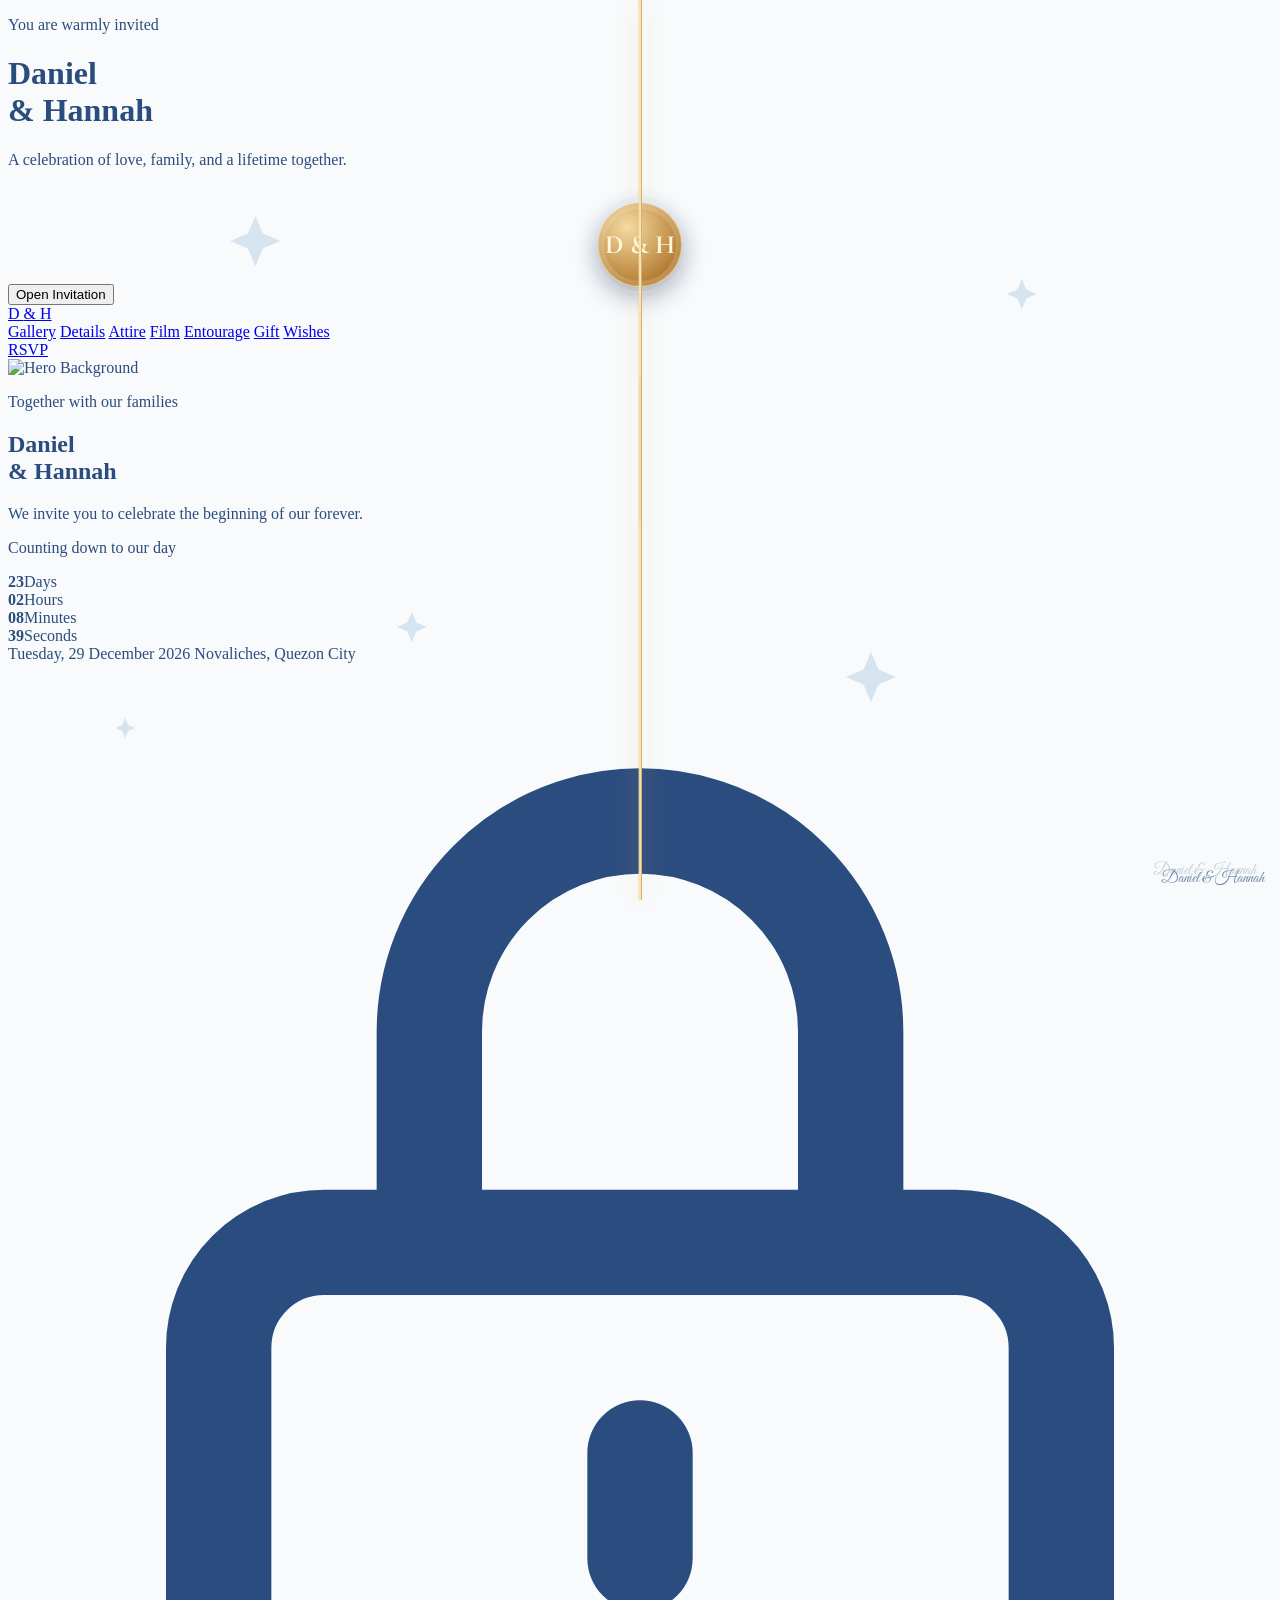
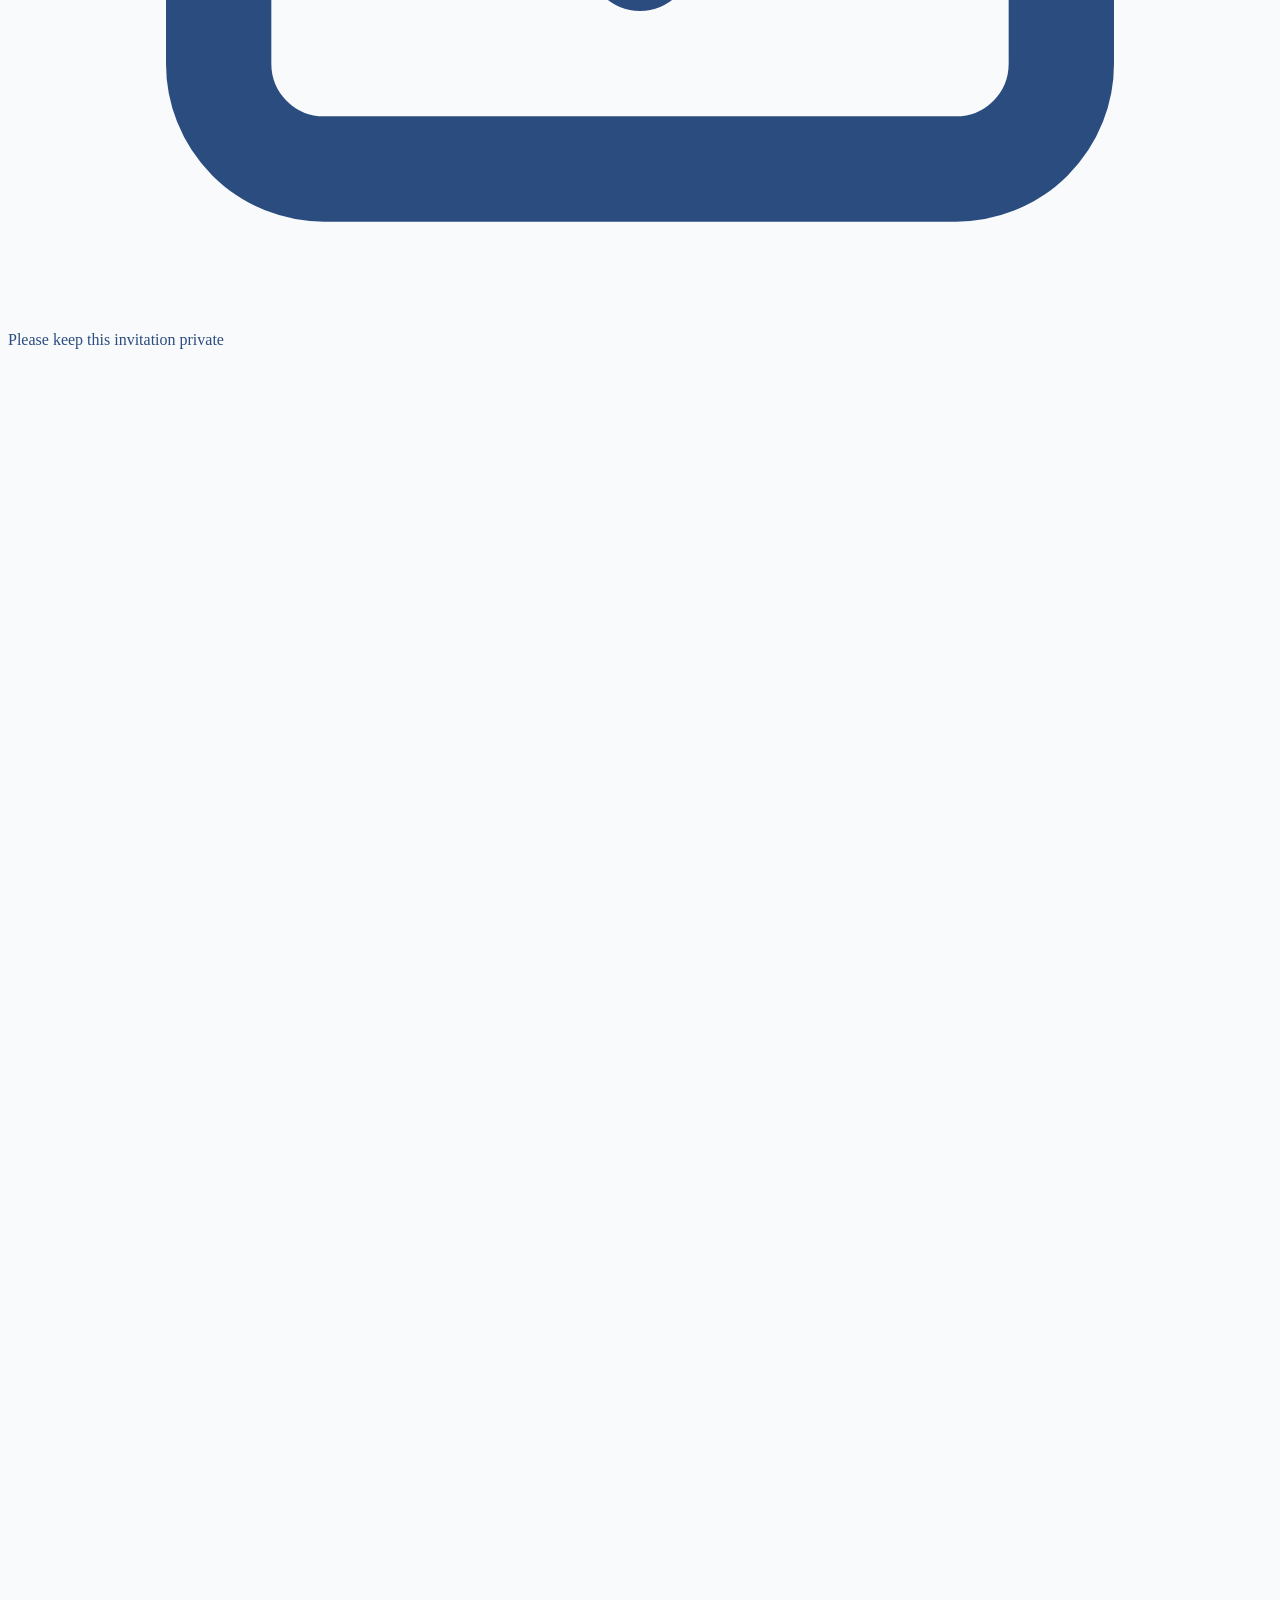
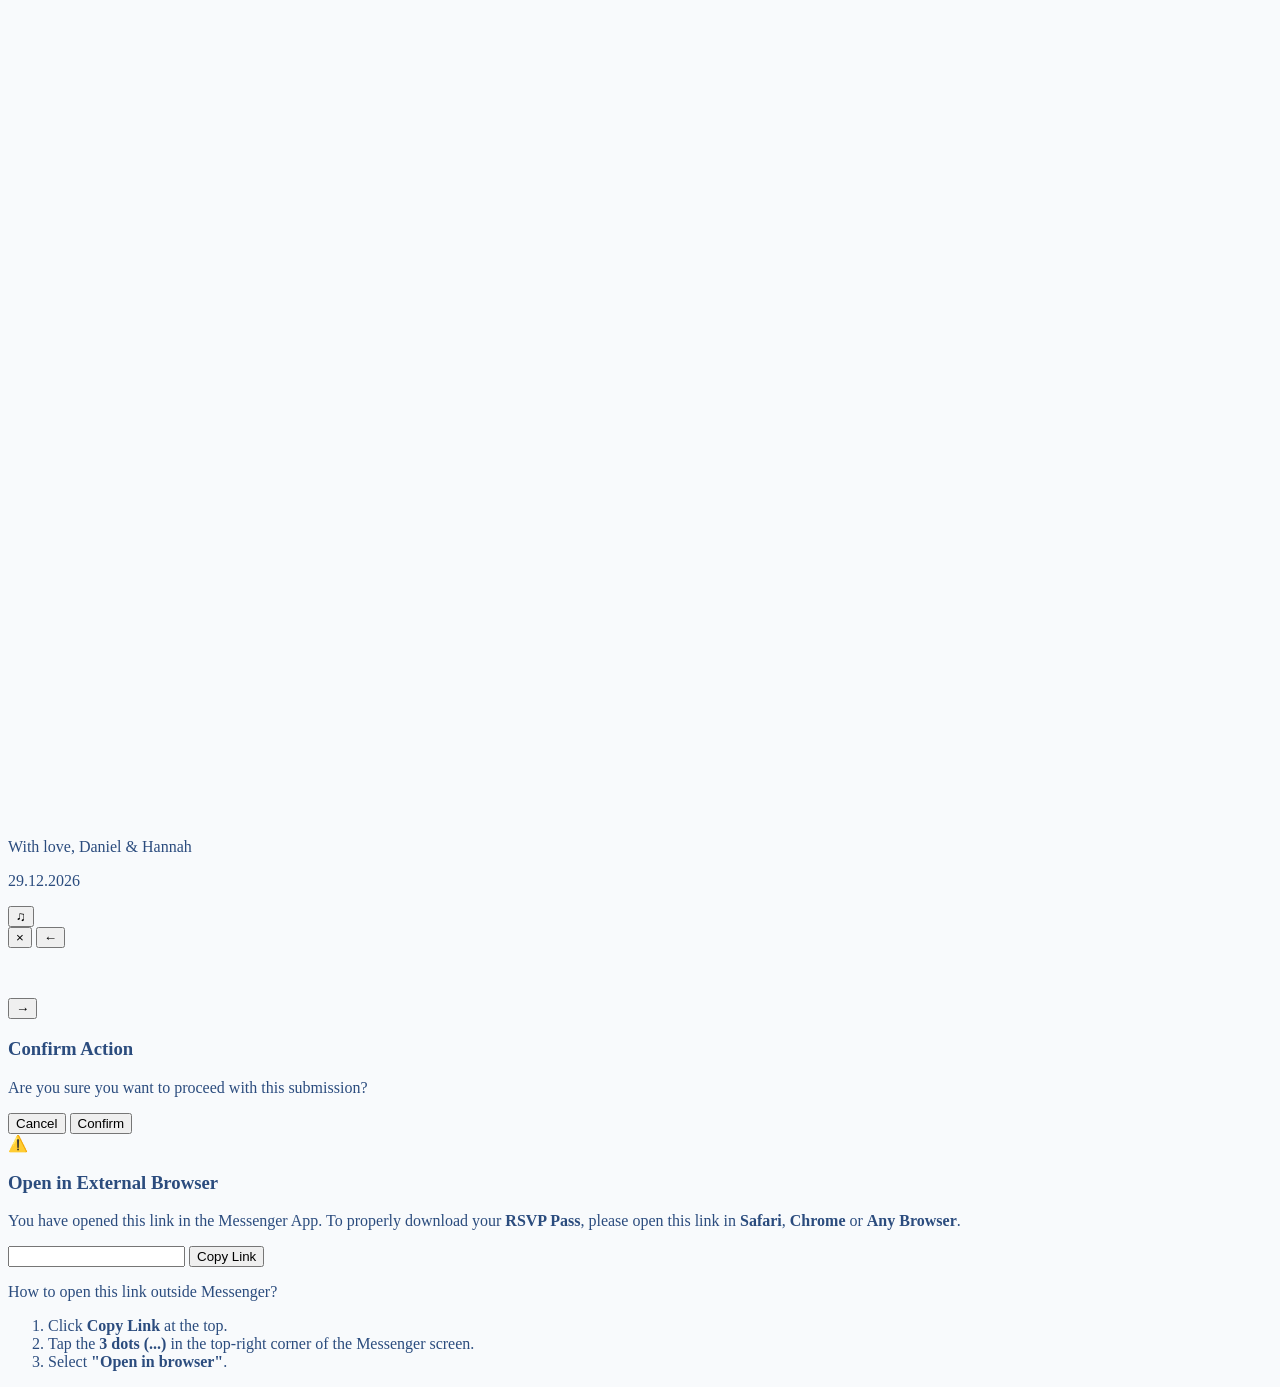
==== commit 263243aa: "Fix audio source path in index.html" ====
--- a/index.html
+++ b/index.html
@@ -590,7 +590,7 @@
     <button id="music-toggle" type="button" class="fixed bottom-5 right-5 z-[9990] flex h-11 w-11 sm:h-12 sm:w-12 items-center justify-center rounded-full bg-white text-navy shadow-xl border border-powder/50" aria-label="Play background music" title="Play background music">
       <span id="music-icon" aria-hidden="true">&#9835;</span>
     </button>
-    <audio id="wedding-audio" loop preload="none" src="Music/Wedding songs.mp3"></audio>
+    <audio id="wedding-audio" loop preload="none" src="music/Wedding songs.mp3"></audio>
 
     <!-- Lightbox Modal -->
     <div id="lightbox" class="fixed inset-0 z-50 hidden items-center justify-center bg-navy/95 p-2 sm:p-4" role="dialog" aria-modal="true" aria-labelledby="lightbox-caption">
@@ -807,4 +807,4 @@
   <script src="https://unpkg.com/aos@next/dist/aos.js"></script>
   <script src="script.js"></script>
 </body>
-</html>+</html>
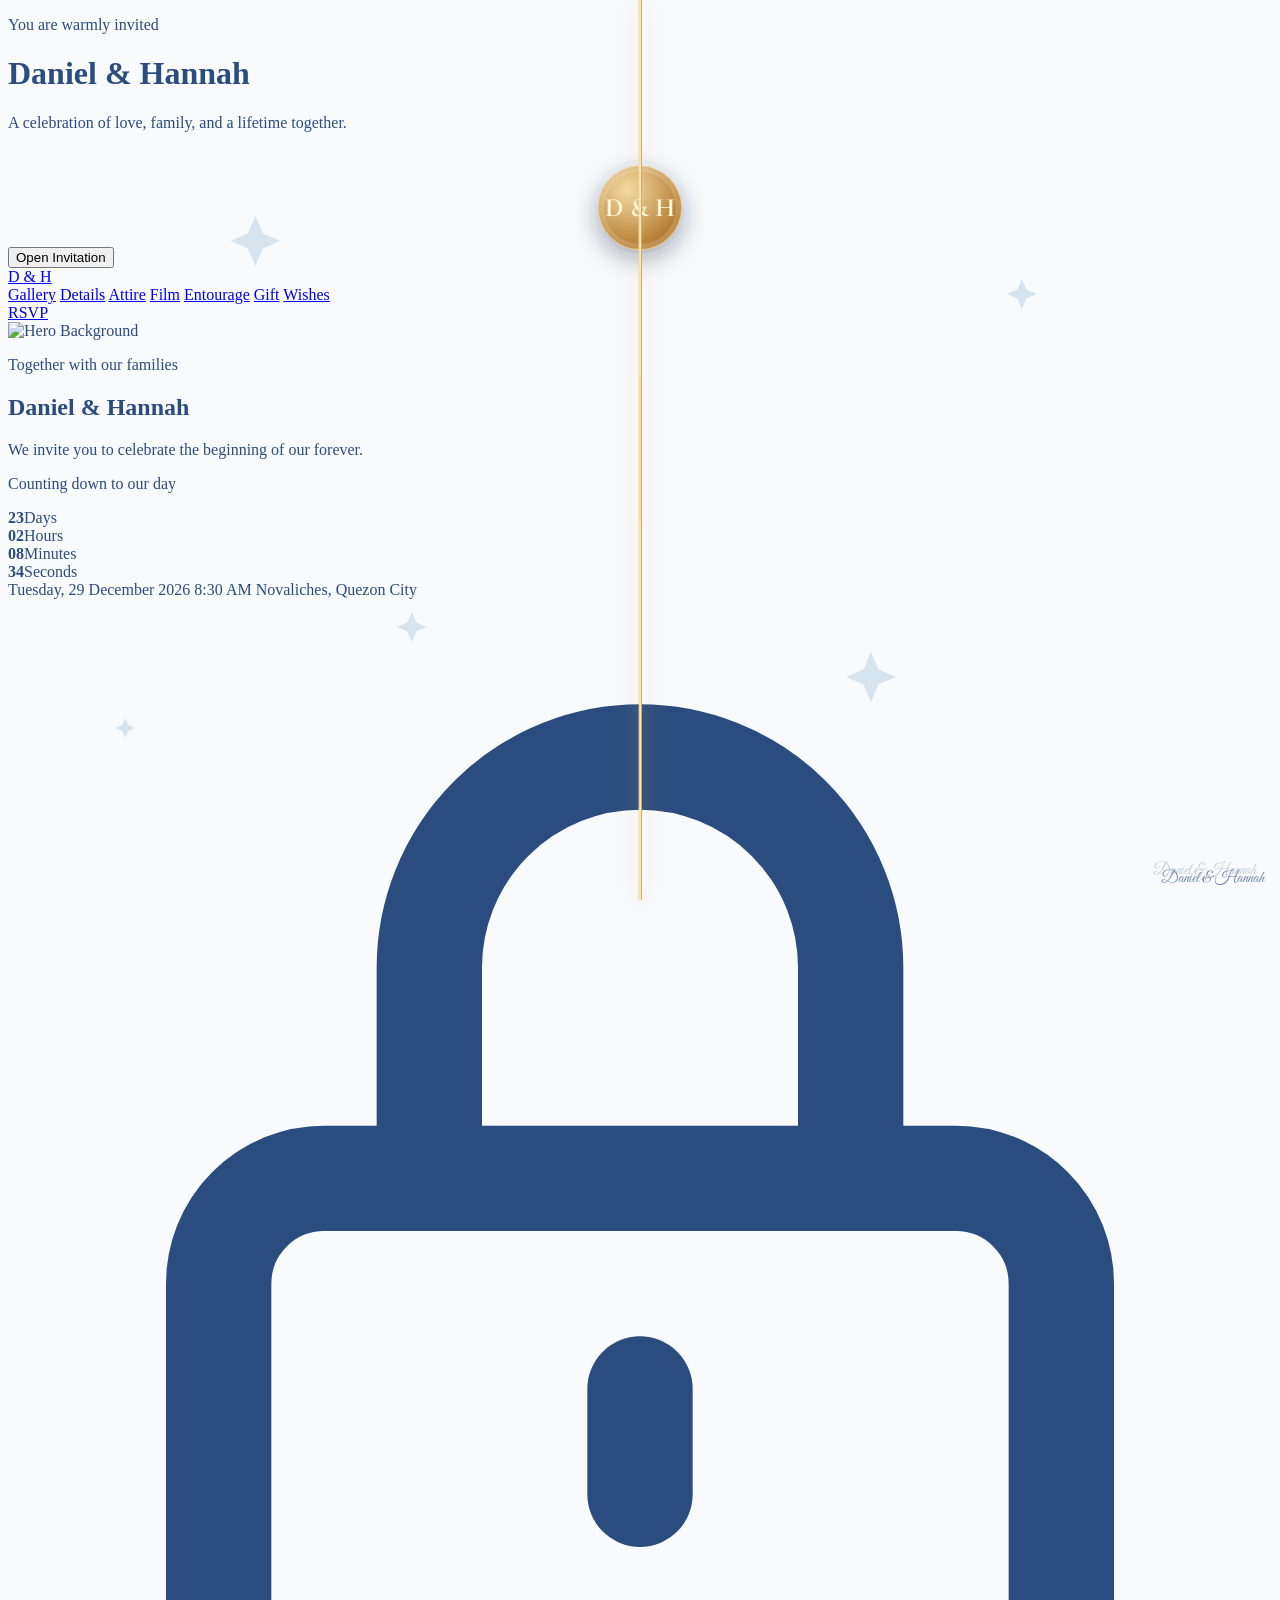
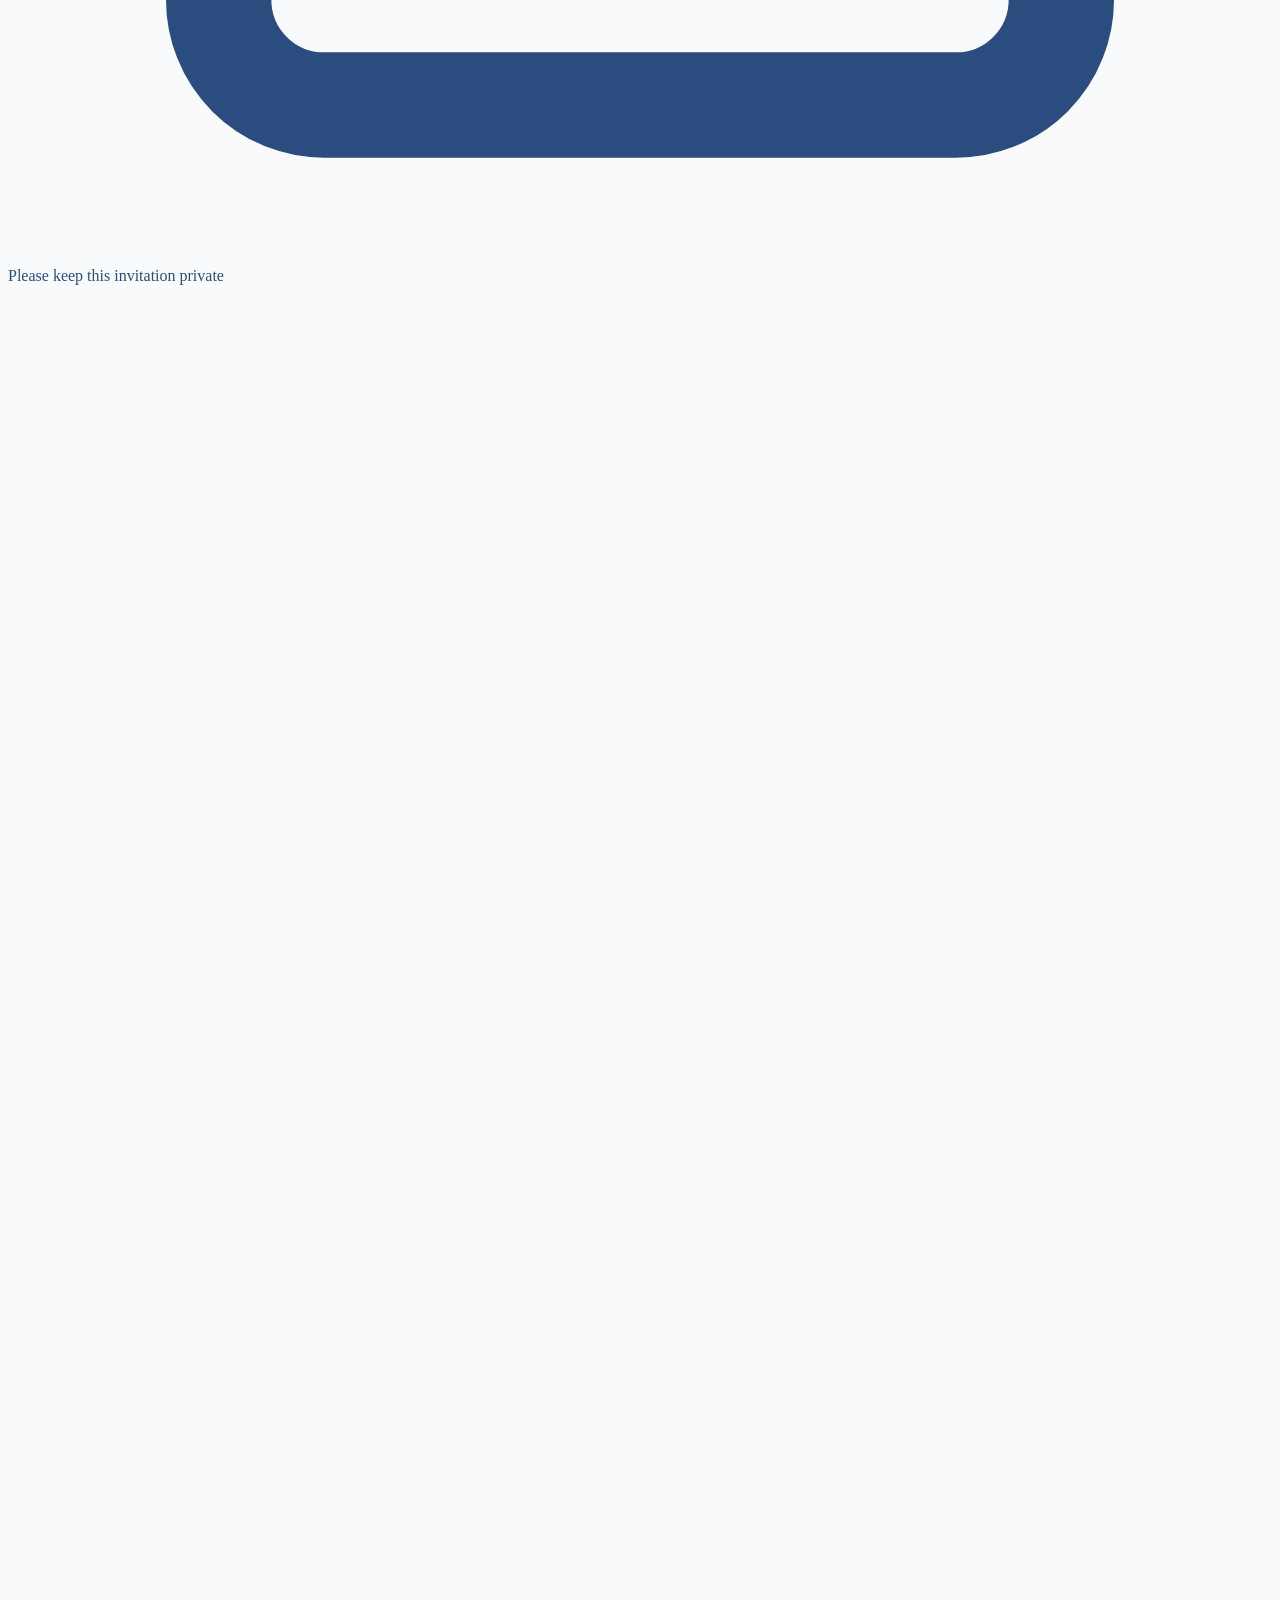
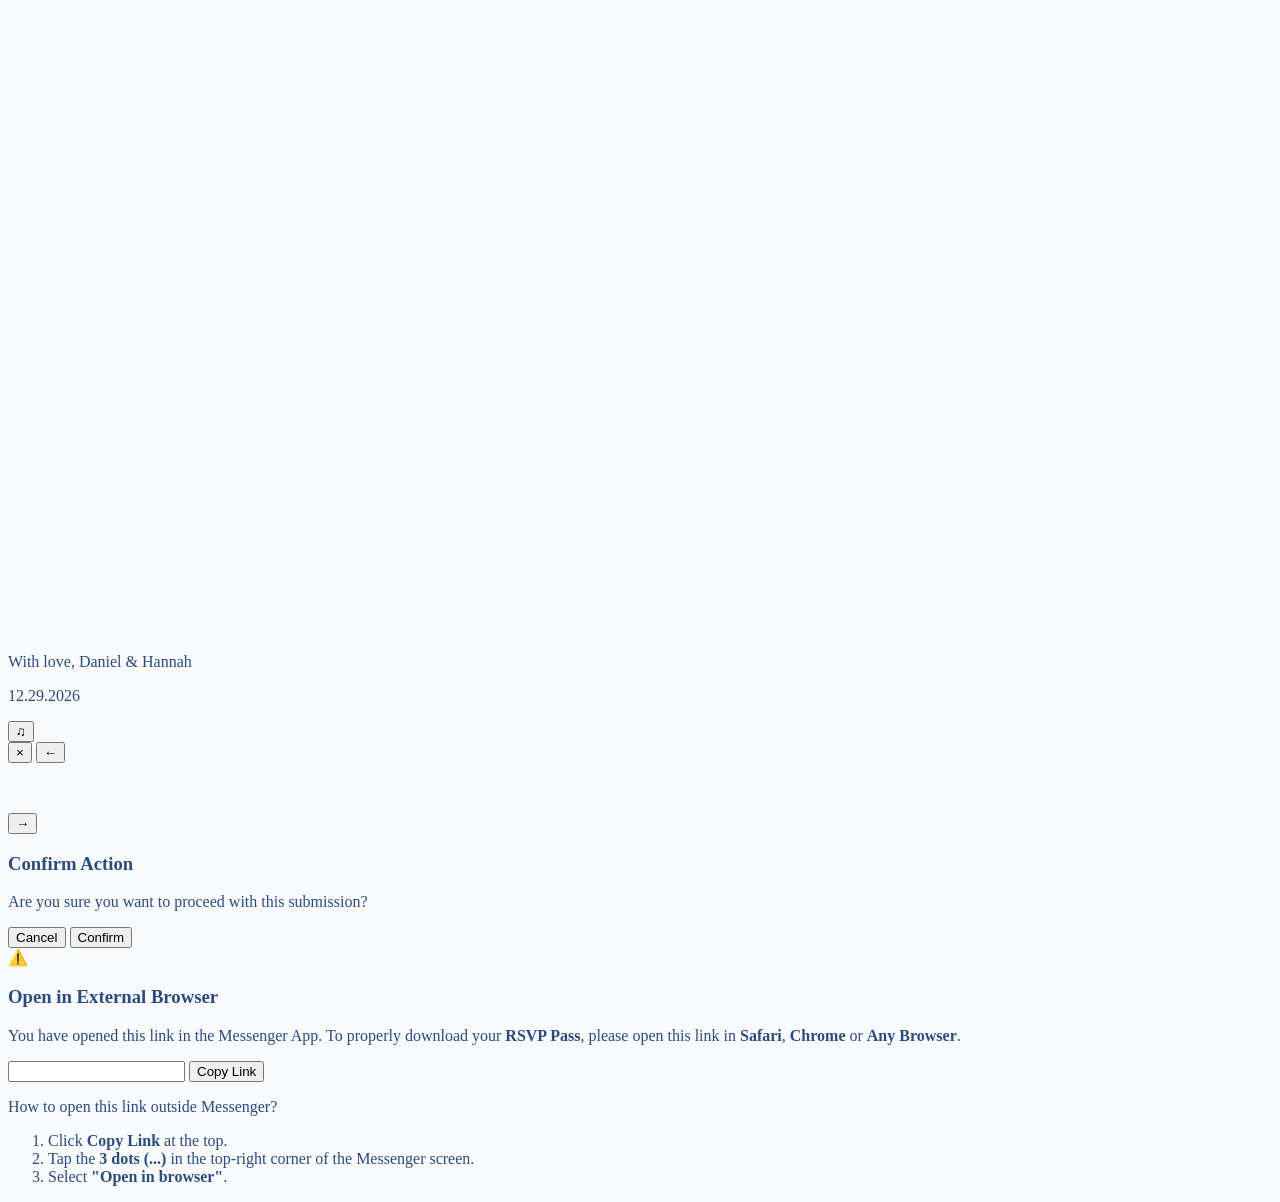
==== commit e72fdc52: "Add files via upload" ====
--- a/index.html
+++ b/index.html
@@ -11,8 +11,8 @@
   <!-- OPEN GRAPH META TAGS -->
   <meta property="og:title" content="Wedding Invitation | Dan & Hannah" />
   <meta property="og:description" content="We invite you to celebrate our special day with us! Click to view details and RSVP." />
-  <meta property="og:image" content="https://businessanalystalpha-prog.github.io/wedding-invitation-dan-hannah/Design/flower-top-left.PNG" />
-  <meta property="og:url" content="https://businessanalystalpha-prog.github.io/wedding-invitation-dan-hannah/" />
+  <meta property="og:image" content="https://lh3.googleusercontent.com/d/14geydw9RXaUYICpnni4VkDncaEtl7bUP" />
+  <meta property="og:url" content="https://dan-and-hannah-wedding-invitation.netlify.app/" />
   <meta property="og:type" content="website" />
 
   <!-- Tailwind CSS CDN -->
@@ -74,10 +74,11 @@
         You are warmly invited
       </p>
       
-      <!-- Main Names -->
-      <h1 class="mt-5 font-display text-6xl font-semibold leading-[.85] sm:text-8xl drop-shadow-[0_4px_12px_rgba(0,0,0,0.7)]">
-        Daniel<br>
-        <span class="text-powder drop-shadow-[0_2px_8px_rgba(0,0,0,0.5)]">&amp;</span> Hannah
+     <!-- Main Names -->
+      <h1 class="mt-5 font-display text-6xl font-semibold leading-[.85] sm:text-8xl drop-shadow-[0_4px_12px_rgba(0,0,0,0.7)] flex flex-col items-center text-center">
+        <span>Daniel</span>
+        <span class="text-powder my-1.5 sm:my-3 drop-shadow-[0_2px_8px_rgba(0,0,0,0.5)]">&amp;</span>
+        <span>Hannah</span>
       </h1>
       
       <!-- Description Paragraph -->
@@ -133,7 +134,7 @@
 
           <div class="relative z-10 max-w-2xl px-5 py-8 sm:px-12 sm:py-16">
             <p class="fade-up mb-3 text-[10px] sm:text-xs font-bold uppercase tracking-[.25em] text-powder">Together with our families</p>
-            <h1 class="fade-up delay-1 font-display text-4xl sm:text-7xl lg:text-8xl font-semibold leading-[.95] sm:leading-[.9]">Daniel<br><span class="text-powder">&amp;</span> Hannah</h1>
+            <h1 class="fade-up delay-1 font-display text-4xl sm:text-5xl lg:text-6xl font-semibold leading-[.95] sm:leading-[.9] whitespace-nowrap">Daniel <span class="text-powder">&amp;</span> Hannah</h1>
             <p class="fade-up delay-2 mt-4 sm:mt-6 max-w-md text-xs sm:text-base leading-5 sm:leading-6 text-white/85">We invite you to celebrate the beginning of our forever.</p>
             
             <div class="mt-6 sm:mt-8 max-w-2xl text-left" aria-label="Wedding countdown">
@@ -148,6 +149,7 @@
 
             <div class="fade-up delay-3 mt-6 sm:mt-8 flex flex-col sm:flex-row items-stretch sm:items-center gap-2 text-[10px] sm:text-xs font-bold uppercase tracking-widest">
               <span class="rounded-full bg-white/15 px-3 py-1.5 sm:px-4 sm:py-2 border border-white/25 backdrop-blur-md text-white text-center">Tuesday, 29 December 2026</span>
+              <span class="rounded-full bg-white/15 px-3 py-1.5 sm:px-4 sm:py-2 border border-white/25 backdrop-blur-md text-white text-center">8:30 AM</span>
               <span class="rounded-full border border-white/25 bg-white/10 px-3 py-1.5 sm:px-4 sm:py-2 backdrop-blur-md text-white text-center">Novaliches, Quezon City</span>
             </div>
 
@@ -192,7 +194,7 @@
                 </div>
                 <span class="text-2xl sm:text-3xl text-navy text-shadow-subtle" aria-hidden="true">&#10022;</span>
               </div>
-              <p class="mt-4 sm:mt-6 text-xs sm:text-sm font-semibold text-navy text-shadow-strong">Tuesday, 29 December 2026</p>
+              <p class="mt-4 sm:mt-6 text-xs sm:text-sm font-semibold text-navy text-shadow-strong">Tuesday, 29 December 2026, 8:30 AM</p>
               <p class="mt-2 sm:mt-3 text-xs sm:text-sm leading-5 sm:leading-6 text-slate-800 font-medium text-shadow-subtle">Ceremony details will be shared with your invitation.</p>
               <a class="mt-5 sm:mt-7 inline-flex items-center gap-2 rounded-full bg-navy px-4 py-2.5 sm:px-5 sm:py-3 text-[11px] sm:text-xs font-bold uppercase tracking-widest text-white shadow-md hover:bg-steel transition" href="https://maps.app.goo.gl/1Ft6YPTEAuf413cSA" target="_blank" rel="noopener noreferrer">Open in Google Maps <span aria-hidden="true">&#8599;</span></a>
             </div>
@@ -247,41 +249,44 @@
           
           <div class="mt-5 sm:mt-7 aspect-video overflow-hidden rounded-2xl bg-navy shadow-lg relative" data-aos="zoom-in">
             
-            <!-- Poster Overlay (Flexbox Centered & 50% Transparency) -->
+            <!-- Poster Overlay -->
             <div id="video-poster-overlay" class="absolute inset-0 z-30 cursor-pointer flex items-center justify-center bg-navy/20 transition-opacity duration-300">
-              <img 
-                src="https://lh3.googleusercontent.com/d/14geydw9RXaUYICpnni4VkDncaEtl7bUP" 
-                alt="Save the Date Poster" 
-                class="absolute inset-0 h-full w-full object-cover -z-10">
+              <img src="https://lh3.googleusercontent.com/d/14geydw9RXaUYICpnni4VkDncaEtl7bUP" alt="Save the Date Poster" class="absolute inset-0 h-full w-full object-cover -z-10 pointer-events-none">
               
-              <!-- Center Play Button (Eksaktong 50% Transparency & Absolute Center) -->
-              <button type="button" class="relative z-40 flex h-16 w-16 sm:h-20 sm:w-20 items-center justify-center rounded-full bg-white/50 text-navy shadow-2xl backdrop-blur-sm transition-transform hover:scale-110 active:scale-95 pointer-events-none" aria-label="Play video">
-                <svg class="h-8 w-8 sm:h-10 sm:w-10 translate-x-0.5 fill-navy" viewBox="0 0 24 24">
-                  <path d="M8 5v14l11-7z"/>
-                </svg>
+              <button type="button" class="relative z-40 flex h-16 w-16 sm:h-20 sm:w-20 items-center justify-center rounded-full bg-white/55 text-navy shadow-2xl backdrop-blur-sm transition-transform hover:scale-110 active:scale-95 pointer-events-none" aria-label="Play video">
+                <svg class="h-8 w-8 sm:h-10 sm:w-10 translate-x-0.5 fill-navy pointer-events-none" viewBox="0 0 24 24"><path d="M8 5v14l11-7z"/></svg>
               </button>
             </div>
 
-            <!-- YouTube Iframe -->
+            <!-- OneDrive Iframe Embed na may Playback Parameters -->
             <iframe 
               id="save-the-date-frame"
-              src="https://www.youtube.com/embed/4bHUsy74Fss?enablejsapi=1&rel=0&playsinline=1" 
-              title="YouTube video player"
-              class="h-full w-full border-0 relative z-10" 
-              allow="accelerometer; autoplay; clipboard-write; encrypted-media; gyroscope; picture-in-picture; web-share" 
-              referrerpolicy="strict-origin-when-cross-origin"
-              allowfullscreen>
+              src="https://1drv.ms/v/c/965a85516a65c13f/IQSVgi6TbI1lSIaZDEt3UeqRAW4nVBYzsea4XF0ao3N7eu0?embed=1"
+              title="Save the Date video"
+              class="absolute inset-0 z-10 h-full w-full border-0" 
+              allow="autoplay; fullscreen; picture-in-picture; encrypted-media" 
+              allowfullscreen="true"
+              webkitallowfullscreen="true"
+              mozallowfullscreen="true">
             </iframe>
 
           </div>
+
+          <div class="text-center mt-4">
+            <a href="https://1drv.ms/v/c/965a85516a65c13f/IQSVgi6TbI1lSIaZDEt3UeqRAW4nVBYzsea4XF0ao3N7eu0" target="_blank" rel="noopener noreferrer" class="inline-flex items-center gap-2 rounded-full bg-navy px-5 py-2.5 text-[11px] font-bold uppercase tracking-[0.18em] text-white shadow-md shadow-navy/20 transition-all duration-300 hover:bg-steel hover:shadow-lg hover:-translate-y-0.5 active:translate-y-0">
+              <span>Watch Fullscreen</span>
+              <svg class="h-3.5 w-3.5 text-powder" fill="none" stroke="currentColor" viewBox="0 0 24 24">
+                <path stroke-linecap="round" stroke-linejoin="round" stroke-width="2" d="M10 6H6a2 2 0 00-2 2v10a2 2 0 002 2h10a2 2 0 002-2v-4M14 4h6m0 0v6m0-6L10 14"/>
+              </svg>
+            </a>
+          </div>
         </div>
 
         <!-- Wedding Party Container -->
-        <div id="wedding-party" class="mt-12 sm:mt-16 mx-auto max-w-3xl scroll-mt-20" data-aos="fade-up">
-          <div class="glass card-floral-container relative overflow-hidden rounded-3xl p-5 sm:p-12 text-center shadow-glass border border-white/60">
+        <div id="wedding-party" class="mt-20 sm:mt-28 mx-auto max-w-3xl scroll-mt-20" data-aos="fade-up">          <div class="glass card-floral-container relative overflow-hidden rounded-3xl p-5 sm:p-12 text-center shadow-glass border border-white/60">
             <!-- Floral Accent Corner Images -->
-            <img src="Design/right-curtain.png" class="curtain-right" alt="Floral Accent Top Right">
-            <img src="Design/left-curtain.png" class="curtain-left" alt="Floral Accent Top Left">
+            <img src="design/right-curtain.png" class="curtain-right" alt="Floral Accent Top Right">
+            <img src="design/left-curtain.png" class="curtain-left" alt="Floral Accent Top Left">
 
             <div class="pointer-events-none absolute -right-10 -top-10 h-40 w-40 rounded-full bg-powder/50 blur-2xl"></div>
             <div class="pointer-events-none absolute -left-10 -bottom-10 h-40 w-40 rounded-full bg-dusty/20 blur-2xl"></div>
@@ -290,7 +295,7 @@
             <div class="relative z-10 mx-auto max-w-md rounded-2xl bg-white/75 p-6 sm:p-8 backdrop-blur-md shadow-lg border border-white/80">
               <div class="section-rule mx-auto mb-4 bg-dusty"></div>
               <p class="text-xs font-bold uppercase tracking-[0.26em] text-steel">Standing By Our Side</p>
-              <h3 class="mt-2 font-display text-4xl sm:text-5xl font-semibold text-navy text-shadow-strong">The Wedding Party</h3>
+              <h3 class="mt-2 font-display text-4xl sm:text-5xl font-semibold text-navy text-shadow-strong">The Wedding Ceremony</h3>
               
               <p class="mt-3 text-xs sm:text-sm text-slate-700 max-w-xs sm:max-w-md mx-auto leading-relaxed font-medium">
                 Meet the special people who will walk with us as we say our vows and celebrate this milestone.
@@ -316,8 +321,8 @@
 
           <div class="modal-container">
             <!-- Decorative PNG Floral Accents -->
-            <img src="Design/flower-top-left.PNG" class="floral-corner floral-top-left" alt="Floral Accent Top Left">
-            <img src="Design/flower-top-left.PNG" class="floral-corner floral-bottom-right" alt="Floral Accent Bottom Right">
+            <img src="design/flower-top-left.png" class="floral-corner floral-top-left" alt="Floral Accent Top Left">
+            <img src="design/flower-top-left.png" class="floral-corner floral-bottom-right" alt="Floral Accent Bottom Right">
 
             <!-- Sticky Close Button -->
             <button id="close-entourage-modal" type="button" class="modal-close-btn" aria-label="Close modal">&times;</button>
@@ -326,9 +331,9 @@
             <div class="modal-body-scroll space-y-6 text-navy">
               
               <!-- Modal Header Section -->
-              <div class="text-center mb-8 flex flex-col items-center justify-center">
+              <div class="text-center mb-6 p-6 rounded-2xl bg-powder/50 border border-dusty/40 shadow-sm flex flex-col items-center justify-center">
                 <span class="font-script text-3xl sm:text-4xl text-steel leading-tight">Our Beloved Entourage</span>
-                <h3 class="font-display text-4xl sm:text-5xl font-semibold text-navy leading-snug mt-1">Wedding Entourage</h3>
+                <h3 class="font-display text-3xl sm:text-4xl font-semibold text-navy leading-snug mt-1">Wedding Entourage</h3>
               </div>
 
               <!-- Wedding Officiant -->
@@ -370,11 +375,10 @@
                 </div>
                 <ul class="grid gap-2.5 sm:grid-cols-2 font-display text-base sm:text-lg font-medium text-navy">
                   <li>• Mr. Roger Linas &amp; Mrs. Mailyn Linas</li>
-                  <li>• Pstr. Ruel Sambayon &amp; Pstra. Lenny Sambayon</li>
+                  <li>• Pstr. Ruel Sambayon &amp; Pstra. Pilar Sambayon</li>
                   <li>• Pstr. Mervin Pabiran &amp; Pstra. Marieta Pabiran</li>
                   <li>• Mr. Estrello Alas &amp; Mrs. Editha Alas</li>
-                  <li>• Mr. Richard Habungan &amp; Mrs. Elaine Habungan</li>
-                  <li>• Mr. Noli Cadsawan &amp; Mrs. Jocelyn Cadsawan</li>
+                  <li class="sm:col-span-2 sm:text-center">• Mr. Richard Habungan &amp; Mrs. Elaine Habungan</li>
                 </ul>
               </div>
 
@@ -390,7 +394,7 @@
                   </div>
                   <div>
                     <p class="font-display text-xs font-bold uppercase tracking-wider text-steel">Veil <span class="normal-case font-normal text-[11px] block text-slate-500">(To Clothe Us As One)</span></p>
-                    <p class="font-display text-base sm:text-lg font-medium mt-1.5 leading-snug">Mr. Philip Dayon &amp; Mrs. Grea Jane Dayon</p>
+                    <p class="font-display text-base sm:text-lg font-medium mt-1.5 leading-snug">Mr. Anthony Dayon &amp; Mrs. Jaychie Dayon</p>
                   </div>
                   <div>
                     <p class="font-display text-xs font-bold uppercase tracking-wider text-steel">Cord <span class="normal-case font-normal text-[11px] block text-slate-500">(To Bind Us Together)</span></p>
@@ -440,11 +444,11 @@
                     </div>
                     <div>
                       <span class="font-display text-xs font-bold uppercase tracking-wider text-steel block">Bible Bearer</span>
-                      <p class="font-medium text-lg">Louie Harty</p>
+                      <p class="font-medium text-lg">Kent Brylle Linas</p>
                     </div>
                     <div>
                       <span class="font-display text-xs font-bold uppercase tracking-wider text-steel block">Coin Bearer</span>
-                      <p class="font-medium text-lg">James Harty</p>
+                      <p class="font-medium text-lg">Zachamaiah Yaesh Steph Aballe</p>
                     </div>
                   </div>
                 </div>
@@ -469,8 +473,8 @@
       <section id="gift-guide" class="mx-auto max-w-3xl scroll-mt-20 px-4 py-12 sm:px-8 sm:py-16" data-aos="fade-up">
         <div class="glass card-floral-container relative overflow-hidden rounded-3xl px-6 py-8 sm:px-12 sm:py-14 text-center shadow-glass">
           <!-- Floral Accent Corner Images -->
-          <img src="Design/flower_blue_2.png" class="rsvp-floral-corner rsvp-floral-top-left" alt="Floral Accent Top Left">
-          <img src="Design/flower_blue_1.png" class="rsvp-floral-corner rsvp-floral-bottom-right" alt="Floral Accent Bottom Right">
+          <img src="design/flower_blue_2.png" class="rsvp-floral-corner rsvp-floral-top-left" alt="Floral Accent Top Left">
+          <img src="design/flower_blue_1.png" class="rsvp-floral-corner rsvp-floral-bottom-right" alt="Floral Accent Bottom Right">
 
           <div class="pointer-events-none absolute -right-12 -top-12 h-40 w-40 rounded-full bg-powder/55 blur-2xl"></div>
           <div class="pointer-events-none absolute -bottom-12 -left-12 h-40 w-40 rounded-full bg-dusty/20 blur-2xl"></div>
@@ -479,6 +483,214 @@
             <p class="text-xs font-bold uppercase tracking-[.24em] text-steel">A thoughtful blessing</p>
             <h2 class="mt-2 font-display text-3xl sm:text-5xl font-semibold text-navy">Gift Guide</h2>
             <p class="mx-auto mt-4 sm:mt-6 max-w-2xl font-display text-lg sm:text-2xl italic leading-relaxed text-navy">Your presence at our wedding is the greatest gift of all, and your prayers mean so much to us. If you wish to bless us with a gift, a monetary gift would be greatly appreciated.</p>
+          </div>
+        </div>
+      </section>
+
+      <!-- Moving Photo Marquee Section na may sariling settings -->
+      <section class="relative overflow-hidden py-12 sm:py-16 bg-powder/20" data-aos="fade-up">
+        <div class="mx-auto max-w-6xl px-4 sm:px-8 mb-6 text-center">
+          <div class="section-rule mx-auto mb-3"></div>
+          <p class="text-xs font-bold uppercase tracking-[.24em] text-steel">Memories to Cherish</p>
+          <h3 class="font-display text-3xl sm:text-4xl font-semibold text-navy">Our Journey Together, Guided by God</h3>
+        </div>
+
+        <div class="relative w-full overflow-hidden" aria-label="Moving photo gallery">
+          <!-- Pansinin na ginamit natin ang photo-marquee-track dito -->
+          <div class="photo-marquee-track flex gap-4 sm:gap-6 py-4" tabindex="0">
+            
+            <!-- SET 1 (Ilagay dito ang iyong mga larawan) -->
+            <div class="glass flex shrink-0 flex-col overflow-hidden rounded-2xl p-2.5 shadow-md w-[200px] sm:w-[240px]">
+              <div class="aspect-[4/5] w-full overflow-hidden rounded-xl bg-slate-200">
+                <img src="https://lh3.googleusercontent.com/d/15y2olojEBNXdKzAX4T6p4tawghVtfk15" alt="Memory 1" class="h-full w-full object-cover">
+              </div>
+              <p class="mt-2 text-center font-script text-xl sm:text-2xl text-navy">God’s Beautiful Plan</p>
+            </div>
+
+            <div class="glass flex shrink-0 flex-col overflow-hidden rounded-2xl p-2.5 shadow-md w-[200px] sm:w-[240px]">
+              <div class="aspect-[4/5] w-full overflow-hidden rounded-xl bg-slate-200">
+                <img src="https://lh3.googleusercontent.com/d/1BcVZrnkzcMXLWomDw3b560MJIA78FuRx" alt="Memory 2" class="h-full w-full object-cover">
+              </div>
+              <p class="mt-2 text-center font-script text-xl sm:text-2xl text-navy">Two Become One</p>
+            </div>
+
+            <div class="glass flex shrink-0 flex-col overflow-hidden rounded-2xl p-2.5 shadow-md w-[200px] sm:w-[240px]">
+              <div class="aspect-[4/5] w-full overflow-hidden rounded-xl bg-slate-200">
+                <img src="https://lh3.googleusercontent.com/d/1f4AVVUOiNkXRdCWbZnNXgQH4HGWLFZz6" alt="Memory 3" class="h-full w-full object-cover">
+              </div>
+              <p class="mt-2 text-center font-script text-xl sm:text-2xl text-navy">Joined by God</p>
+            </div>
+
+            <div class="glass flex shrink-0 flex-col overflow-hidden rounded-2xl p-2.5 shadow-md w-[200px] sm:w-[240px]">
+              <div class="aspect-[4/5] w-full overflow-hidden rounded-xl bg-slate-200">
+                <img src="https://lh3.googleusercontent.com/d/1iN7vykyn5-YKfvuY_flZ5COnftiu62Ik" alt="Memory 4" class="h-full w-full object-cover">
+              </div>
+              <p class="mt-2 text-center font-script text-xl sm:text-2xl text-navy">Love Never Fails</p>
+            </div>
+
+            <div class="glass flex shrink-0 flex-col overflow-hidden rounded-2xl p-2.5 shadow-md w-[200px] sm:w-[240px]">
+              <div class="aspect-[4/5] w-full overflow-hidden rounded-xl bg-slate-200">
+                <img src="https://lh3.googleusercontent.com/d/1WNjtdJcRC5OHCWdKGc1I2Qo_6VGhUTXX" alt="Memory 4" class="h-full w-full object-cover">
+              </div>
+              <p class="mt-2 text-center font-script text-xl sm:text-2xl text-navy">A Cord of Three Strands</p>
+            </div>
+
+            <div class="glass flex shrink-0 flex-col overflow-hidden rounded-2xl p-2.5 shadow-md w-[200px] sm:w-[240px]">
+              <div class="aspect-[4/5] w-full overflow-hidden rounded-xl bg-slate-200">
+                <img src="https://lh3.googleusercontent.com/d/1xzGH7e0bEtBhSSxlqHtqCAiHDhCPZ9-B" alt="Memory 4" class="h-full w-full object-cover">
+              </div>
+              <p class="mt-2 text-center font-script text-xl sm:text-2xl text-navy">Walking in Love</p>
+            </div>
+
+            <div class="glass flex shrink-0 flex-col overflow-hidden rounded-2xl p-2.5 shadow-md w-[200px] sm:w-[240px]">
+              <div class="aspect-[4/5] w-full overflow-hidden rounded-xl bg-slate-200">
+                <img src="https://lh3.googleusercontent.com/d/14geydw9RXaUYICpnni4VkDncaEtl7bUP" alt="Memory 4" class="h-full w-full object-cover">
+              </div>
+              <p class="mt-2 text-center font-script text-xl sm:text-2xl text-navy">Rooted in Christ</p>
+            </div>
+
+            <div class="glass flex shrink-0 flex-col overflow-hidden rounded-2xl p-2.5 shadow-md w-[200px] sm:w-[240px]">
+              <div class="aspect-[4/5] w-full overflow-hidden rounded-xl bg-slate-200">
+                <img src="https://lh3.googleusercontent.com/d/1l_0lZay0qfGpY8QWezesm5YPzLOUMO9p" alt="Memory 4" class="h-full w-full object-cover">
+              </div>
+              <p class="mt-2 text-center font-script text-xl sm:text-2xl text-navy">Blessed Union</p>
+            </div>
+
+            <div class="glass flex shrink-0 flex-col overflow-hidden rounded-2xl p-2.5 shadow-md w-[200px] sm:w-[240px]">
+              <div class="aspect-[4/5] w-full overflow-hidden rounded-xl bg-slate-200">
+                <img src="https://lh3.googleusercontent.com/d/1hsDGb0MTDux3ojsoJRnnpl6n6BfU_GYT" alt="Memory 4" class="h-full w-full object-cover">
+              </div>
+              <p class="mt-2 text-center font-script text-xl sm:text-2xl text-navy">Forever in His Grace</p>
+            </div>
+
+            <!-- SET 2 (Ilagay dito ang iyong mga larawan) -->
+            <div class="glass flex shrink-0 flex-col overflow-hidden rounded-2xl p-2.5 shadow-md w-[200px] sm:w-[240px]">
+              <div class="aspect-[4/5] w-full overflow-hidden rounded-xl bg-slate-200">
+                <img src="https://lh3.googleusercontent.com/d/15y2olojEBNXdKzAX4T6p4tawghVtfk15" alt="Memory 1" class="h-full w-full object-cover">
+              </div>
+              <p class="mt-2 text-center font-script text-xl sm:text-2xl text-navy">God’s Beautiful Plan</p>
+            </div>
+
+            <div class="glass flex shrink-0 flex-col overflow-hidden rounded-2xl p-2.5 shadow-md w-[200px] sm:w-[240px]">
+              <div class="aspect-[4/5] w-full overflow-hidden rounded-xl bg-slate-200">
+                <img src="https://lh3.googleusercontent.com/d/1BcVZrnkzcMXLWomDw3b560MJIA78FuRx" alt="Memory 2" class="h-full w-full object-cover">
+              </div>
+              <p class="mt-2 text-center font-script text-xl sm:text-2xl text-navy">Two Become One</p>
+            </div>
+
+            <div class="glass flex shrink-0 flex-col overflow-hidden rounded-2xl p-2.5 shadow-md w-[200px] sm:w-[240px]">
+              <div class="aspect-[4/5] w-full overflow-hidden rounded-xl bg-slate-200">
+                <img src="https://lh3.googleusercontent.com/d/1f4AVVUOiNkXRdCWbZnNXgQH4HGWLFZz6" alt="Memory 3" class="h-full w-full object-cover">
+              </div>
+              <p class="mt-2 text-center font-script text-xl sm:text-2xl text-navy">Joined by God</p>
+            </div>
+
+            <div class="glass flex shrink-0 flex-col overflow-hidden rounded-2xl p-2.5 shadow-md w-[200px] sm:w-[240px]">
+              <div class="aspect-[4/5] w-full overflow-hidden rounded-xl bg-slate-200">
+                <img src="https://lh3.googleusercontent.com/d/1iN7vykyn5-YKfvuY_flZ5COnftiu62Ik" alt="Memory 4" class="h-full w-full object-cover">
+              </div>
+              <p class="mt-2 text-center font-script text-xl sm:text-2xl text-navy">Love Never Fails</p>
+            </div>
+
+            <div class="glass flex shrink-0 flex-col overflow-hidden rounded-2xl p-2.5 shadow-md w-[200px] sm:w-[240px]">
+              <div class="aspect-[4/5] w-full overflow-hidden rounded-xl bg-slate-200">
+                <img src="https://lh3.googleusercontent.com/d/1WNjtdJcRC5OHCWdKGc1I2Qo_6VGhUTXX" alt="Memory 4" class="h-full w-full object-cover">
+              </div>
+              <p class="mt-2 text-center font-script text-xl sm:text-2xl text-navy">A Cord of Three Strands</p>
+            </div>
+
+            <div class="glass flex shrink-0 flex-col overflow-hidden rounded-2xl p-2.5 shadow-md w-[200px] sm:w-[240px]">
+              <div class="aspect-[4/5] w-full overflow-hidden rounded-xl bg-slate-200">
+                <img src="https://lh3.googleusercontent.com/d/1xzGH7e0bEtBhSSxlqHtqCAiHDhCPZ9-B" alt="Memory 4" class="h-full w-full object-cover">
+              </div>
+              <p class="mt-2 text-center font-script text-xl sm:text-2xl text-navy">Walking in Love</p>
+            </div>
+
+            <div class="glass flex shrink-0 flex-col overflow-hidden rounded-2xl p-2.5 shadow-md w-[200px] sm:w-[240px]">
+              <div class="aspect-[4/5] w-full overflow-hidden rounded-xl bg-slate-200">
+                <img src="https://lh3.googleusercontent.com/d/14geydw9RXaUYICpnni4VkDncaEtl7bUP" alt="Memory 4" class="h-full w-full object-cover">
+              </div>
+              <p class="mt-2 text-center font-script text-xl sm:text-2xl text-navy">Rooted in Christ</p>
+            </div>
+
+            <div class="glass flex shrink-0 flex-col overflow-hidden rounded-2xl p-2.5 shadow-md w-[200px] sm:w-[240px]">
+              <div class="aspect-[4/5] w-full overflow-hidden rounded-xl bg-slate-200">
+                <img src="https://lh3.googleusercontent.com/d/1l_0lZay0qfGpY8QWezesm5YPzLOUMO9p" alt="Memory 4" class="h-full w-full object-cover">
+              </div>
+              <p class="mt-2 text-center font-script text-xl sm:text-2xl text-navy">Blessed Union</p>
+            </div>
+
+            <div class="glass flex shrink-0 flex-col overflow-hidden rounded-2xl p-2.5 shadow-md w-[200px] sm:w-[240px]">
+              <div class="aspect-[4/5] w-full overflow-hidden rounded-xl bg-slate-200">
+                <img src="https://lh3.googleusercontent.com/d/1hsDGb0MTDux3ojsoJRnnpl6n6BfU_GYT" alt="Memory 4" class="h-full w-full object-cover">
+              </div>
+              <p class="mt-2 text-center font-script text-xl sm:text-2xl text-navy">Forever in His Grace</p>
+            </div>
+
+            <!-- SET 3 (Ilagay dito ang iyong mga larawan) -->
+            <div class="glass flex shrink-0 flex-col overflow-hidden rounded-2xl p-2.5 shadow-md w-[200px] sm:w-[240px]">
+              <div class="aspect-[4/5] w-full overflow-hidden rounded-xl bg-slate-200">
+                <img src="https://lh3.googleusercontent.com/d/15y2olojEBNXdKzAX4T6p4tawghVtfk15" alt="Memory 1" class="h-full w-full object-cover">
+              </div>
+              <p class="mt-2 text-center font-script text-xl sm:text-2xl text-navy">God’s Beautiful Plan</p>
+            </div>
+
+            <div class="glass flex shrink-0 flex-col overflow-hidden rounded-2xl p-2.5 shadow-md w-[200px] sm:w-[240px]">
+              <div class="aspect-[4/5] w-full overflow-hidden rounded-xl bg-slate-200">
+                <img src="https://lh3.googleusercontent.com/d/1BcVZrnkzcMXLWomDw3b560MJIA78FuRx" alt="Memory 2" class="h-full w-full object-cover">
+              </div>
+              <p class="mt-2 text-center font-script text-xl sm:text-2xl text-navy">Two Become One</p>
+            </div>
+
+            <div class="glass flex shrink-0 flex-col overflow-hidden rounded-2xl p-2.5 shadow-md w-[200px] sm:w-[240px]">
+              <div class="aspect-[4/5] w-full overflow-hidden rounded-xl bg-slate-200">
+                <img src="https://lh3.googleusercontent.com/d/1f4AVVUOiNkXRdCWbZnNXgQH4HGWLFZz6" alt="Memory 3" class="h-full w-full object-cover">
+              </div>
+              <p class="mt-2 text-center font-script text-xl sm:text-2xl text-navy">Joined by God</p>
+            </div>
+
+            <div class="glass flex shrink-0 flex-col overflow-hidden rounded-2xl p-2.5 shadow-md w-[200px] sm:w-[240px]">
+              <div class="aspect-[4/5] w-full overflow-hidden rounded-xl bg-slate-200">
+                <img src="https://lh3.googleusercontent.com/d/1iN7vykyn5-YKfvuY_flZ5COnftiu62Ik" alt="Memory 4" class="h-full w-full object-cover">
+              </div>
+              <p class="mt-2 text-center font-script text-xl sm:text-2xl text-navy">Love Never Fails</p>
+            </div>
+
+            <div class="glass flex shrink-0 flex-col overflow-hidden rounded-2xl p-2.5 shadow-md w-[200px] sm:w-[240px]">
+              <div class="aspect-[4/5] w-full overflow-hidden rounded-xl bg-slate-200">
+                <img src="https://lh3.googleusercontent.com/d/1WNjtdJcRC5OHCWdKGc1I2Qo_6VGhUTXX" alt="Memory 4" class="h-full w-full object-cover">
+              </div>
+              <p class="mt-2 text-center font-script text-xl sm:text-2xl text-navy">A Cord of Three Strands</p>
+            </div>
+
+            <div class="glass flex shrink-0 flex-col overflow-hidden rounded-2xl p-2.5 shadow-md w-[200px] sm:w-[240px]">
+              <div class="aspect-[4/5] w-full overflow-hidden rounded-xl bg-slate-200">
+                <img src="https://lh3.googleusercontent.com/d/1xzGH7e0bEtBhSSxlqHtqCAiHDhCPZ9-B" alt="Memory 4" class="h-full w-full object-cover">
+              </div>
+              <p class="mt-2 text-center font-script text-xl sm:text-2xl text-navy">Walking in Love</p>
+            </div>
+
+            <div class="glass flex shrink-0 flex-col overflow-hidden rounded-2xl p-2.5 shadow-md w-[200px] sm:w-[240px]">
+              <div class="aspect-[4/5] w-full overflow-hidden rounded-xl bg-slate-200">
+                <img src="https://lh3.googleusercontent.com/d/14geydw9RXaUYICpnni4VkDncaEtl7bUP" alt="Memory 4" class="h-full w-full object-cover">
+              </div>
+              <p class="mt-2 text-center font-script text-xl sm:text-2xl text-navy">Rooted in Christ</p>
+            </div>
+
+            <div class="glass flex shrink-0 flex-col overflow-hidden rounded-2xl p-2.5 shadow-md w-[200px] sm:w-[240px]">
+              <div class="aspect-[4/5] w-full overflow-hidden rounded-xl bg-slate-200">
+                <img src="https://lh3.googleusercontent.com/d/1l_0lZay0qfGpY8QWezesm5YPzLOUMO9p" alt="Memory 4" class="h-full w-full object-cover">
+              </div>
+              <p class="mt-2 text-center font-script text-xl sm:text-2xl text-navy">Blessed Union</p>
+            </div>
+
+            <div class="glass flex shrink-0 flex-col overflow-hidden rounded-2xl p-2.5 shadow-md w-[200px] sm:w-[240px]">
+              <div class="aspect-[4/5] w-full overflow-hidden rounded-xl bg-slate-200">
+                <img src="https://lh3.googleusercontent.com/d/1hsDGb0MTDux3ojsoJRnnpl6n6BfU_GYT" alt="Memory 4" class="h-full w-full object-cover">
+              </div>
+              <p class="mt-2 text-center font-script text-xl sm:text-2xl text-navy">Forever in His Grace</p>
+            </div>
+
           </div>
         </div>
       </section>
@@ -503,8 +715,8 @@
     
         <form id="rsvp-form" class="glass rsvp-container mt-8 sm:mt-10 rounded-3xl p-5 sm:p-10 relative overflow-hidden" novalidate>
           <!-- Bagong Gitnang Floral Accents -->
-          <img src="Design/top-flower.png" class="rsvp-floral-top" alt="Floral Accent Top Center">
-          <img src="Design/bottom-flower.png" class="rsvp-floral-bottom" alt="Floral Accent Bottom Center">
+          <img src="design/top-flower.png" class="rsvp-floral-top" alt="Floral Accent Top Center">
+          <img src="design/bottom-flower.png" class="rsvp-floral-bottom" alt="Floral Accent Bottom Center">
 
           <div class="relative z-20 grid gap-4 sm:gap-5 sm:grid-cols-2">
             <div class="sm:col-span-2 relative">
@@ -544,8 +756,8 @@
                 A declaration for Daniel &amp; Hannah
               </label>
               <div class="relative">
-                <textarea id="wishes-input" name="wishes" rows="4" maxlength="250" class="field resize-none pb-7" placeholder="Leave a little love for the couple..."></textarea>
-                <span id="wishes-counter" class="absolute bottom-2.5 right-3 text-[10px] font-bold text-steel bg-white/80 px-1.5 py-0.5 rounded backdrop-blur-sm pointer-events-none">0 / 250</span>
+                <textarea id="wishes-input" name="wishes" rows="4" maxlength="230" class="field resize-none pb-7" placeholder="Leave a little love for the couple..."></textarea>
+                <span id="wishes-counter" class="absolute bottom-2.5 right-3 text-[10px] font-bold text-steel bg-white/80 px-1.5 py-0.5 rounded backdrop-blur-sm pointer-events-none">0 / 230</span>
               </div>
             </div>
           </div>
@@ -563,7 +775,10 @@
           <div class="mx-auto max-w-6xl px-4 sm:px-8">
             <div class="section-rule mb-4 sm:mb-5 bg-powder"></div>
             <p class="text-xs font-bold uppercase tracking-[.24em] text-powder">Words from our favorite people</p>
-            <h2 class="mt-2 max-w-xl font-display text-3xl sm:text-5xl font-semibold leading-[1.05]">A Declaration for Daniel &amp; Hannah</h2>
+            <h2 class="mt-2 max-w-xl font-display text-2xl sm:text-5xl font-semibold leading-[1.05]">
+              A Declaration<br>
+              for Daniel &amp; Hannah
+            </h2>
             <p id="guestbook-status" class="mt-2 sm:mt-3 max-w-2xl text-xs sm:text-sm leading-5 sm:leading-6 text-white/65">Be the first to leave a wish.</p>
           </div>
           <div class="relative mt-7 sm:mt-9 overflow-hidden" aria-label="Guest wishes">
@@ -571,8 +786,8 @@
           </div>
           <div class="mx-auto mt-6 sm:mt-8 max-w-6xl px-4 sm:px-8">
             <div class="border-t border-white/10 pt-5 sm:pt-6 text-center">
-              <blockquote class="font-display text-lg sm:text-2xl italic leading-relaxed text-powder">“We love because He first loved us.”</blockquote>
-              <p class="mt-1.5 sm:mt-2 text-[9px] sm:text-[10px] font-bold uppercase tracking-[.3em] text-dusty">1 John 4:19</p>
+              <blockquote class="font-display text-lg sm:text-2xl italic leading-relaxed text-powder">"So they are no longer two, but one flesh. Therefore what God has joined together, let no one separate.”</blockquote>
+              <p class="mt-1.5 sm:mt-2 text-[9px] sm:text-[10px] font-bold uppercase tracking-[.3em] text-dusty">Matthew 19:6</p>
             </div>
           </div>
         </div>
@@ -582,7 +797,7 @@
     <footer class="w-full bg-[#F4F6F8] px-4 py-6 sm:py-8 text-center text-xs text-[#6082B6] border-t border-[#82A0BC]/20">
       <div class="mx-auto flex max-w-6xl flex-col sm:flex-row items-center justify-between gap-3">
         <p id="admin-secret-trigger" class="font-medium select-none cursor-default">With love, Daniel &amp; Hannah</p>
-        <p>29.12.2026</p>
+        <p>12.29.2026</p>
       </div>
     </footer>
 
@@ -590,7 +805,7 @@
     <button id="music-toggle" type="button" class="fixed bottom-5 right-5 z-[9990] flex h-11 w-11 sm:h-12 sm:w-12 items-center justify-center rounded-full bg-white text-navy shadow-xl border border-powder/50" aria-label="Play background music" title="Play background music">
       <span id="music-icon" aria-hidden="true">&#9835;</span>
     </button>
-    <audio id="wedding-audio" loop preload="none" src="music/Wedding songs.mp3"></audio>
+    <audio id="wedding-audio" loop preload="none" src="music/wedding songs.mp3"></audio>
 
     <!-- Lightbox Modal -->
     <div id="lightbox" class="fixed inset-0 z-50 hidden items-center justify-center bg-navy/95 p-2 sm:p-4" role="dialog" aria-modal="true" aria-labelledby="lightbox-caption">
@@ -752,7 +967,7 @@
       <div class="bg-navy p-3.5 flex items-center justify-between shrink-0 border-b border-powder/20">
         <div class="flex items-center gap-2.5">
           <div class="relative">
-            <img src="Picture/dannah.png" alt="Dannah AI" class="w-8 h-8 rounded-full border border-powder object-cover shadow-md">
+            <img src="picture/dannah.png" alt="Dannah AI" class="w-8 h-8 rounded-full border border-powder object-cover shadow-md">
             <span class="w-2.5 h-2.5 bg-emerald-400 border-2 border-navy rounded-full absolute bottom-0 right-0"></span>
           </div>
           <div>
@@ -767,7 +982,7 @@
 
       <div id="chat-messages" class="flex-1 p-3.5 overflow-y-auto space-y-3 bg-white text-xs font-montserrat custom-scrollbar">
         <div class="flex items-start gap-2">
-          <img src="Picture/dannah.png" alt="Dannah AI" class="w-5 h-5 rounded-full object-cover">
+          <img src="picture/dannah.png" alt="Dannah AI" class="w-5 h-5 rounded-full object-cover">
           <div class="bg-ice border border-powder/30 text-navy p-2.5 rounded-2xl rounded-tl-none max-w-[85%] shadow-sm leading-relaxed">
             Welcome! I'm your Wedding AI Assistant of Daniel & Hannah. What would you like to know? You can choose from the suggested prompts below! 👇
           </div>
@@ -776,7 +991,7 @@
 
       <div id="chat-typing-indicator" class="hidden px-3.5 py-1.5 bg-white shrink-0">
         <div class="flex items-center gap-2 text-steel text-xs italic">
-          <img src="Picture/dannah.png" alt="Dannah AI" class="w-5 h-5 rounded-full border border-powder object-cover">
+          <img src="picture/dannah.png" alt="Dannah AI" class="w-5 h-5 rounded-full border border-powder object-cover">
           <div class="flex items-center gap-1 bg-ice border border-powder/30 px-2.5 py-1.5 rounded-2xl rounded-tl-none shadow-sm">
             <span class="w-1.5 h-1.5 bg-dusty rounded-full animate-bounce"></span>
             <span class="w-1.5 h-1.5 bg-dusty rounded-full animate-bounce [animation-delay:0.2s]"></span>
@@ -807,4 +1022,4 @@
   <script src="https://unpkg.com/aos@next/dist/aos.js"></script>
   <script src="script.js"></script>
 </body>
-</html>
+</html>
--- a/styles.css
+++ b/styles.css
@@ -57,13 +57,50 @@
 #welcome-overlay.is-opening .welcome-content { opacity: 0; transform: translateY(-12px) scale(.94); transition: opacity .35s ease, transform .35s ease; }
 
 @keyframes fadeUp { from { opacity: 0; transform: translateY(16px); } to { opacity: 1; transform: translateY(0); } }
-@keyframes wishesMarquee { from { transform: translateX(0); } to { transform: translateX(-50%); } }
-
-.wishes-marquee-track { display: flex; width: max-content; animation: wishesMarquee 42s linear infinite; }
-.wishes-marquee-track:hover, .wishes-marquee-track.is-paused { animation-play-state: paused; }
-.wish-card { width: min(80vw, 21rem); min-height: 10rem; }
-
-@media (prefers-reduced-motion: reduce) { .wishes-marquee-track { animation: none; } }
+
+/* --- 1. GUESTBOOK WISHES ANIMATION --- */
+@keyframes wishesMarquee { 
+  from { transform: translateX(0); } 
+  to { transform: translateX(-50%); } 
+}
+
+.wishes-marquee-track { 
+  display: flex; 
+  width: max-content; 
+  animation: wishesMarquee 45s linear infinite; 
+}
+.wishes-marquee-track:hover, 
+.wishes-marquee-track.is-paused { 
+  animation-play-state: paused !important; 
+}
+.wish-card { 
+  width: min(80vw, 21rem); 
+  min-height: 10rem; 
+  overflow-wrap: break-word; /* Pinipilit putulin ang mahahabang salita */
+  word-break: break-word;     /* Sinisigurong kasya sa loob ng card */
+}
+
+/* --- 2. PICTURE MARQUEE ANIMATION --- */
+@keyframes photoMarquee { 
+  from { transform: translateX(0); } 
+  to { transform: translateX(-33.333%); } 
+}
+
+.photo-marquee-track { 
+  display: flex; 
+  width: max-content; 
+  animation: photoMarquee 55s linear infinite;
+}
+.photo-marquee-track:hover, 
+.photo-marquee-track:active { 
+  animation-play-state: running !important; 
+}
+
+@media (prefers-reduced-motion: reduce) { 
+  .wishes-marquee-track, 
+  .photo-marquee-track { animation: none; } 
+}
+
 @keyframes floralSway { 0%, 100% { transform: rotate(-2deg) translateY(0); } 50% { transform: rotate(2deg) translateY(-7px); } }
 @keyframes floralDrift { 0%, 100% { transform: translate3d(0, 0, 0); } 50% { transform: translate3d(0, -10px, 0); } }
 @keyframes floralGlow { 0%, 100% { opacity: .18; } 50% { opacity: .32; } }
@@ -259,7 +296,7 @@
   color: #ffffff;
 }
 
-/* Scrollable Body Content Area */
+/* Scrollable Body Content Area (Optimized for no-lag scrolling) */
 .modal-body-scroll {
   position: relative;
   z-index: 2;
@@ -268,6 +305,9 @@
   padding: 2.5rem 1.75rem 2rem 1.75rem;
   scrollbar-width: thin;
   scrollbar-color: #82A0BC rgba(255, 255, 255, 0.25);
+  -webkit-overflow-scrolling: touch;
+  will-change: scroll-position;
+  transform: translateZ(0);
 }
 .modal-body-scroll::-webkit-scrollbar {
   width: 6px;
@@ -283,6 +323,17 @@
 }
 .modal-body-scroll::-webkit-scrollbar-thumb:hover {
   background: #6082B6;
+}
+
+/* Clean Entourage Card Style for Lag-free Scrolling */
+.entourage-card-clean {
+  background: rgba(255, 255, 255, 0.85);
+  border: 1px solid rgba(130, 160, 188, 0.25);
+  box-shadow: 0 2px 8px rgba(43, 76, 126, 0.05);
+  transition: box-shadow 0.2s ease;
+}
+.entourage-card-clean:hover {
+  box-shadow: 0 4px 12px rgba(43, 76, 126, 0.1);
 }
 
 @media (max-width: 640px) {
@@ -297,7 +348,7 @@
 
 .section-with-floral {
   background-color: #fafbfd;
-  background-image: url('Picture/artan.jpg');
+  background-image: url('picture/artan.jpg');
   background-repeat: no-repeat;
   background-position: top left, bottom right;
   background-size: 250px;
@@ -309,13 +360,12 @@
   overflow: hidden;
 }
 
-/* 1. Background para sa CEREMONY Card */
 .detail-ceremony-bg::before {
   content: '';
   position: absolute;
   inset: 0;
   z-index: 0;
-  background-image: url('Picture/iowo.jpg');
+  background-image: url('picture/iowo.jpg');
   background-size: cover;
   background-position: center;
   background-repeat: no-repeat;
@@ -323,13 +373,12 @@
   pointer-events: none;
 }
 
-/* 2. Background para sa RECEPTION Card */
 .detail-reception-bg::before {
   content: '';
   position: absolute;
   inset: 0;
   z-index: 0;
-  background-image: url('Picture/artan.jpg');
+  background-image: url('picture/artan.jpg');
   background-size: cover;
   background-position: center;
   background-repeat: no-repeat;
@@ -337,7 +386,6 @@
   pointer-events: none;
 }
 
-/* Soft backdrop tint sa ibabaw ng picture para mas mabasa ang sulat */
 .detail-card-bg::after {
   content: '';
   position: absolute;
@@ -347,7 +395,6 @@
   pointer-events: none;
 }
 
-/* TEXT SHADOWS para malinaw ang text sa ibabaw ng image */
 .text-shadow-strong {
   text-shadow: 0px 1px 3px rgba(255, 255, 255, 0.9),
                0px 0px 8px rgba(255, 255, 255, 0.8),
@@ -359,64 +406,32 @@
                0px 0px 5px rgba(255, 255, 255, 0.7);
 }
 
-/* Siguraduhing relative ang position ng main card/box */
 .card-container {
     position: relative;
-    overflow: hidden; /* Para hindi lumagpas ang dulo sa rounded corners */
-}
-
-/* Kaliwang curtain */
+    overflow: hidden;
+}
+
 .curtain-left {
     position: absolute;
     top: 0;
     left: 0;
-    height: 100%;       /* Para pumuno mula taas hanggang ibaba ng box */
-    width: auto;        /* Mapanatili ang proportion */
-    object-fit: cover;  /* O kaya `contain` depende sa laki ng image */
+    height: 100%;
+    width: auto;
+    object-fit: cover;
     z-index: 1;
 }
 
-/* Kanang curtain */
 .curtain-right {
     position: absolute;
     top: 0;
     right: 0;
-    height: 100%;       /* Para pumuno mula taas hanggang ibaba ng box */
+    height: 100%;
     width: auto;
     object-fit: cover;
     z-index: 1;
 }
 
-/* Base styles para sa dalawang floral image */
 .rsvp-floral-top,
-.rsvp-floral-bottom {
-  position: absolute !important;
-  left: 0 !important;
-  right: 0 !important;
-  width: 100% !important;
-  height: 90px !important; /* Taas ng bulaklak sa kanto */
-  object-fit: contain !important;
-  pointer-events: none !important;
-  z-index: 0 !important;
-}
-
-/* Bulaklak sa ITAAS */
-.rsvp-floral-top {
-  position: absolute !important;
-  left: 0 !important;
-  right: 0 !important;
-  width: 100% !important;
-  height: 90px !important;
-  object-fit: contain !important;
-  pointer-events: none !important;
-  z-index: 0 !important;
-
-  /* ADJUST MO DITO PARA SA ITAAS: */
-  top: 10px !important;    /* Kapag pinalaki ang value (hal. 20px, 30px), BABAAN ito */
-  /* top: -10px !important; */ /* Kapag ginawang negative (hal. -10px, -20px), TAASAN ito */
-}
-
-/* Bulaklak sa IBABA */
 .rsvp-floral-bottom {
   position: absolute !important;
   left: 0 !important;
@@ -426,54 +441,42 @@
   object-fit: contain !important;
   pointer-events: none !important;
   z-index: 0 !important;
-
-  /* ADJUST MO DITO PARA SA IBABA: */
-  bottom: 10px !important;    /* Kapag pinalaki ang value (hal. 20px, 30px), ITATAAS ito */
-  /* bottom: -15px !important; */ /* Kapag ginawang negative (hal. -10px, -20px), IBABABA ito */
-}
-
-/* Continuous floating animation */
+}
+
+.rsvp-floral-top {
+  top: 10px !important;
+}
+
+.rsvp-floral-bottom {
+  bottom: 10px !important;
+}
+
 @keyframes floatAnimation {
-  0% {
-    transform: translateY(0px);
-  }
-  50% {
-    transform: translateY(-8px); /* Taas ng float (i-adjust kung gusto mong mas mataas) */
-  }
-  100% {
-    transform: translateY(0px);
-  }
-}
-
-/* Application ng animation sa parehong bulaklak */
+  0% { transform: translateY(0px); }
+  50% { transform: translateY(-8px); }
+  100% { transform: translateY(0px); }
+}
+
 .rsvp-floral-top {
   animation: floatAnimation 3.5s ease-in-out infinite;
 }
 
 .rsvp-floral-bottom {
-  /* May kaunting delay (1.5s) para mag-alternate ang galaw nila */
   animation: floatAnimation 3.5s ease-in-out infinite 1.5s;
 }
 
-/* Container adjustments */
 .rsvp-container {
   position: relative !important;
-  overflow: hidden !important; /* Para hindi lumampas sa rounded border */
-  padding-top: 5rem !important; /* Espasyo para sa bulaklak sa taas */
-  padding-bottom: 5rem !important; /* Espasyo para sa bulaklak sa baba */
-}
-
-/* Panatilihing nasa ibabaw ng bulaklak ang lahat ng form elements */
+  overflow: hidden !important;
+  padding-top: 5rem !important;
+  padding-bottom: 5rem !important;
+}
+
 .rsvp-container > * {
   position: relative;
   z-index: 10;
 }
 
-/* ==========================================
-   CHARACTER COUNTER POSITIONING (0 / 250)
-   ========================================== */
-
-/* 1. Ginagawang relative container ang wrapper ng textarea at label */
 .declaration-field-group,
 .rsvp-container .field-group {
   position: relative;
@@ -481,7 +484,6 @@
   flex-direction: column;
 }
 
-/* 2. Inaayos ang label at counter container para mag-stack sa flex layout */
 .declaration-field-group .field-label-container {
   display: flex;
   justify-content: space-between;
@@ -489,7 +491,6 @@
   margin-bottom: 0.5rem;
 }
 
-/* 3. Inililipat ang character counter sa kanang ibaba sa loob ng textarea box */
 .char-counter,
 #char-count-wrapper,
 .declaration-field-group span:has(canvas), 
@@ -506,8 +507,49 @@
   border-radius: 0.25rem;
 }
 
-/* 4. Nilalagyan ng space sa ibaba ng textarea para hindi matakpan ng counter ang pino-post na text */
 .declaration-field-group textarea,
 .rsvp-container textarea {
   padding-bottom: 2rem !important;
+}
+
+body.overflow-hidden {
+  overflow: hidden !important;
+}
+
+/* RSVP Pass Preview Modal Styles - Naka-center at Responsive */
+.rsvp-pass-modal-overlay {
+  position: fixed;
+  inset: 0;
+  width: 100vw;
+  height: 100vh;
+  background-color: rgba(43, 76, 126, 0.90);
+  backdrop-filter: blur(8px);
+  -webkit-backdrop-filter: blur(8px);
+  display: flex;
+  justify-content: center;
+  align-items: center;
+  z-index: 9999;
+  padding: 1rem;
+  box-sizing: border-box;
+}
+
+.rsvp-pass-modal-content {
+  position: relative;
+  width: 90%;
+  max-width: 480px;
+  max-height: 85vh;
+  background: #F8FAFC;
+  border-radius: 1.25rem;
+  padding: 1rem;
+  display: flex;
+  flex-direction: column;
+  align-items: center;
+  overflow-y: auto;
+  box-sizing: border-box;
+  animation: modalScaleUp 0.3s cubic-bezier(0.16, 1, 0.3, 1) both;
+}
+
+@keyframes modalScaleUp {
+  from { opacity: 0; transform: scale(0.9); }
+  to { opacity: 1; transform: scale(1); }
 }
